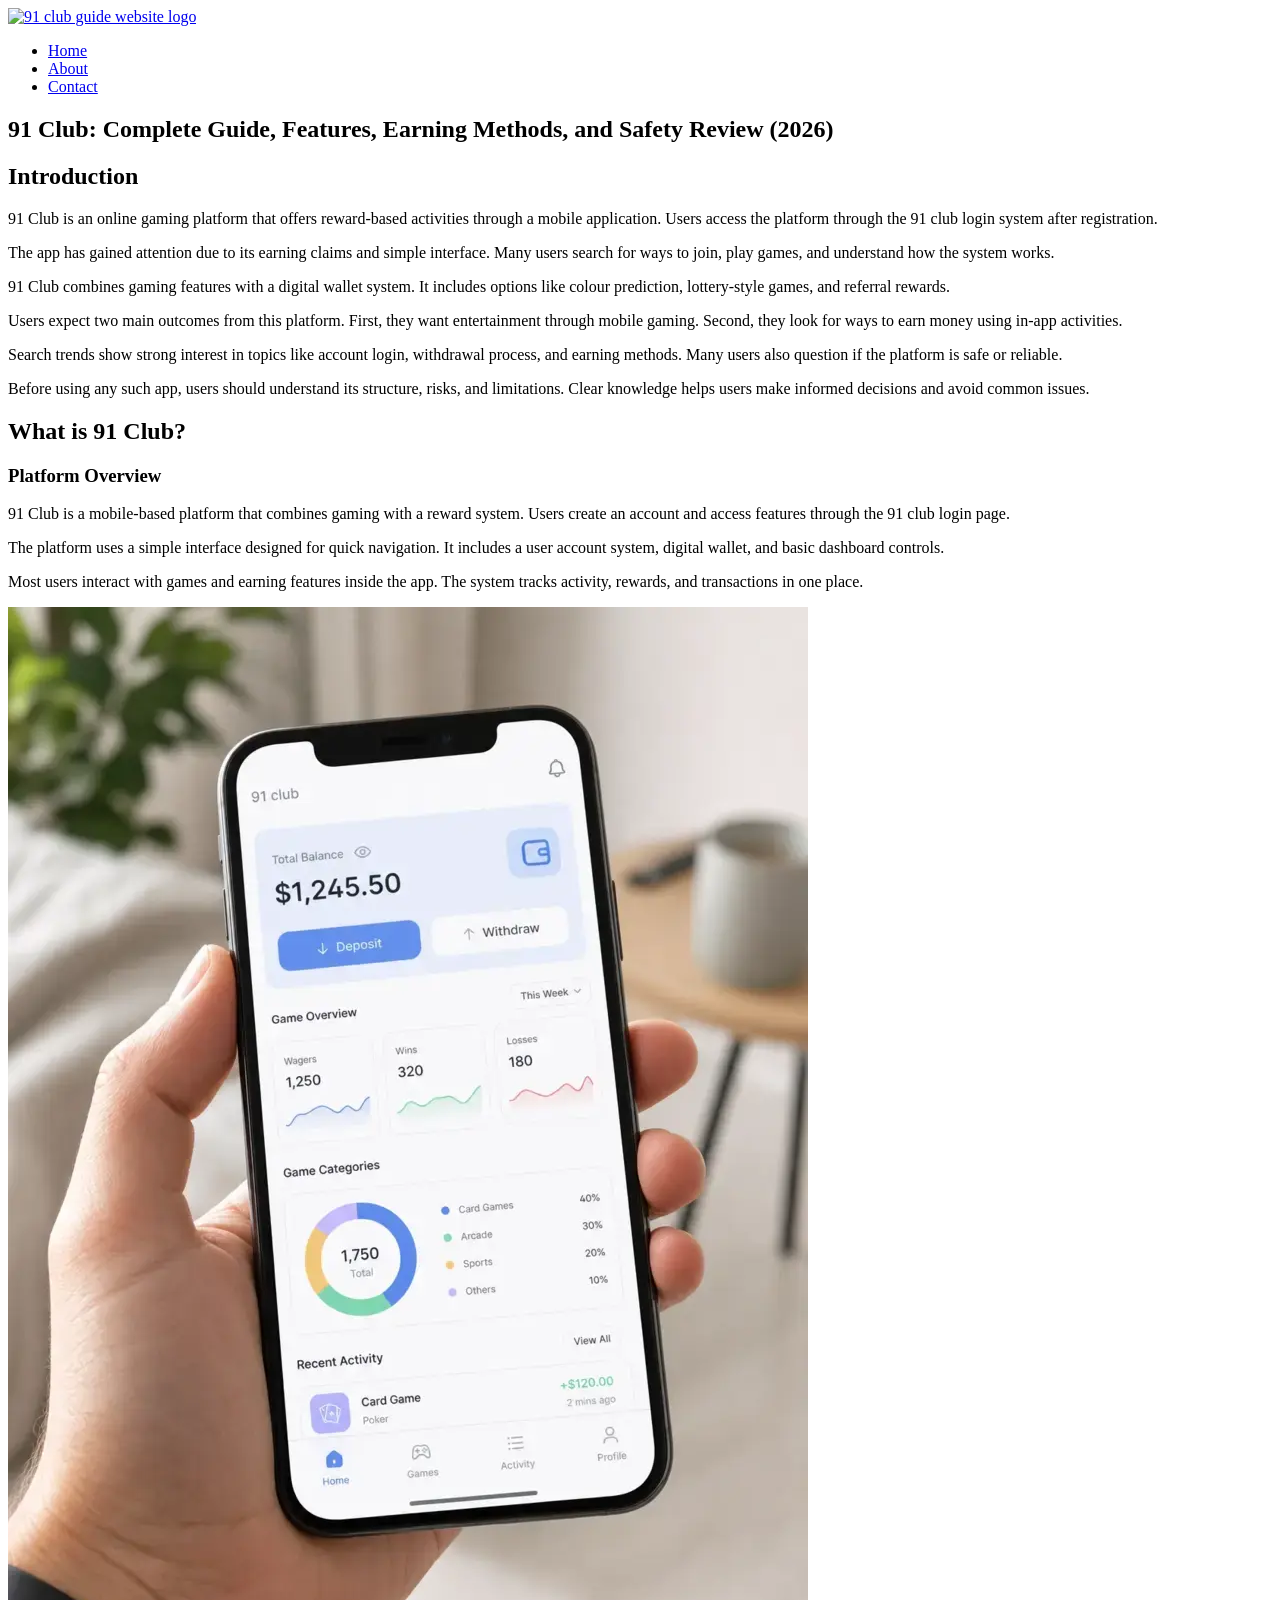
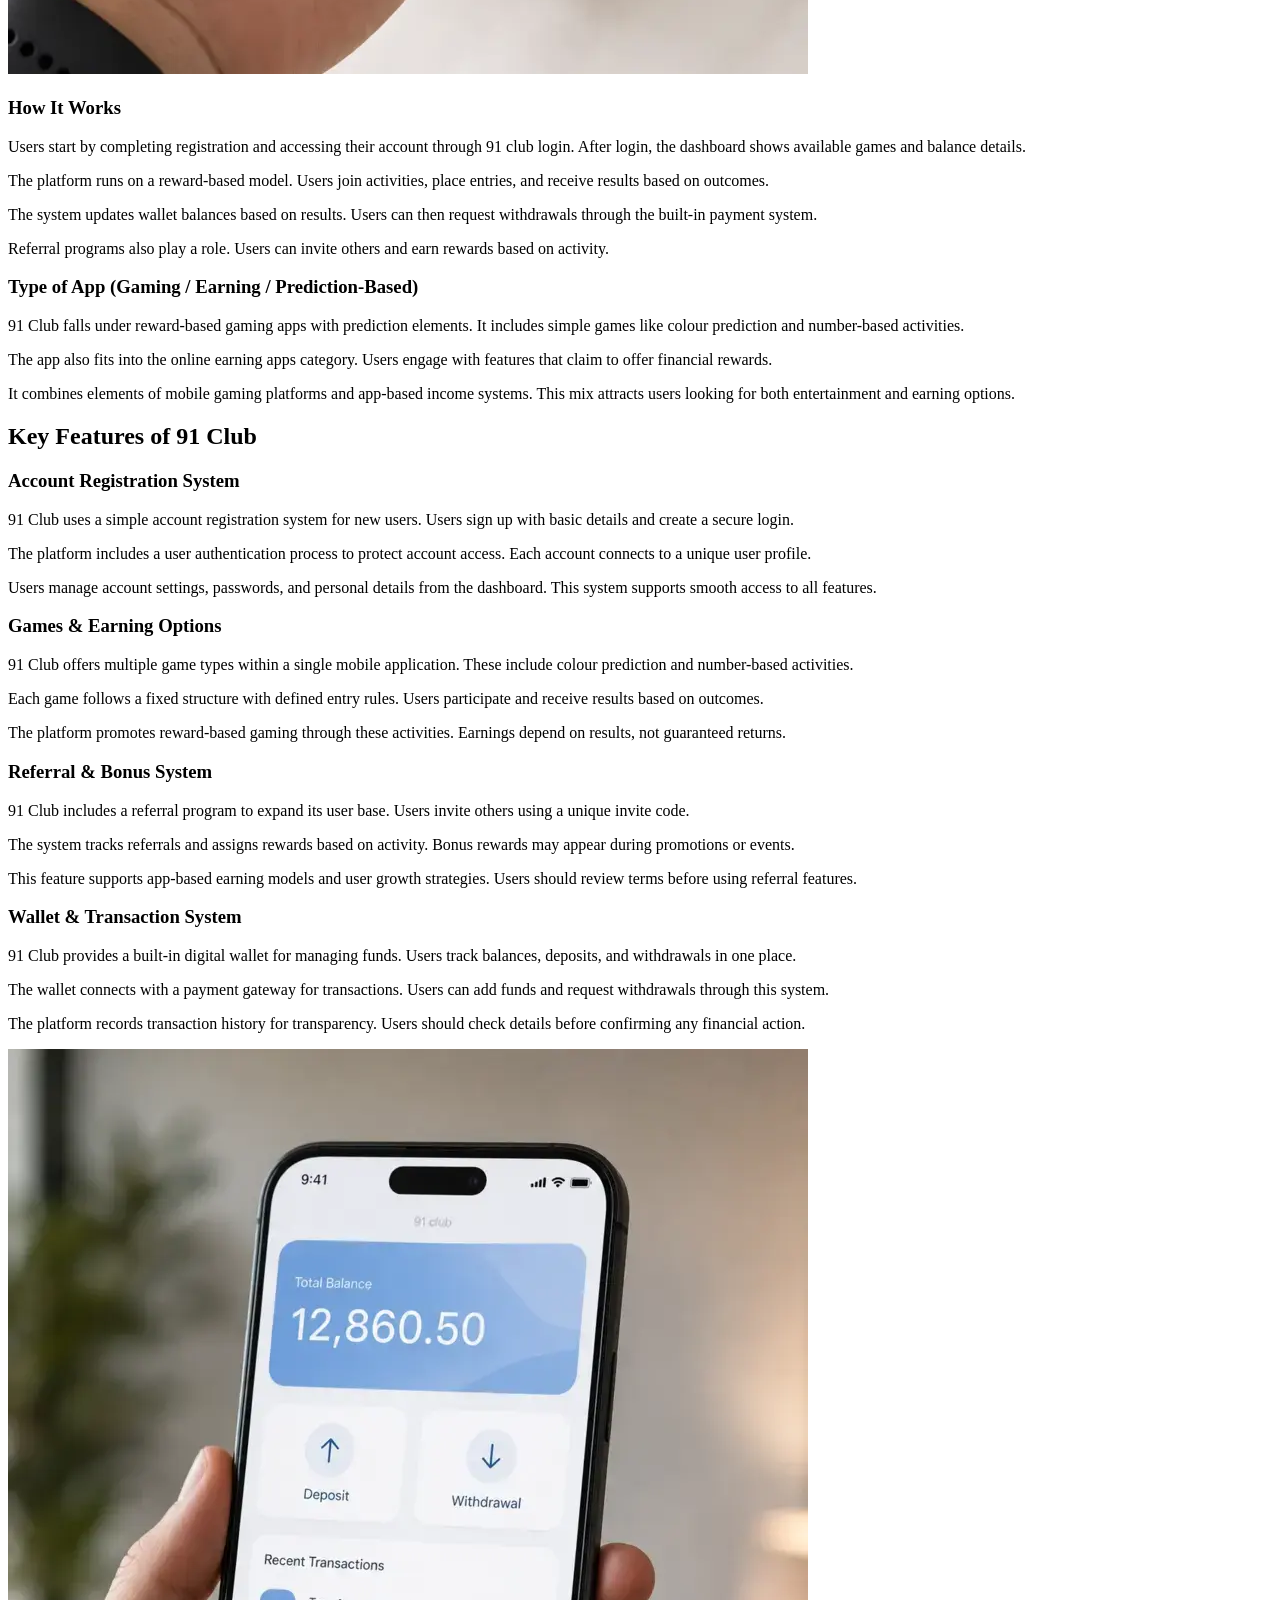
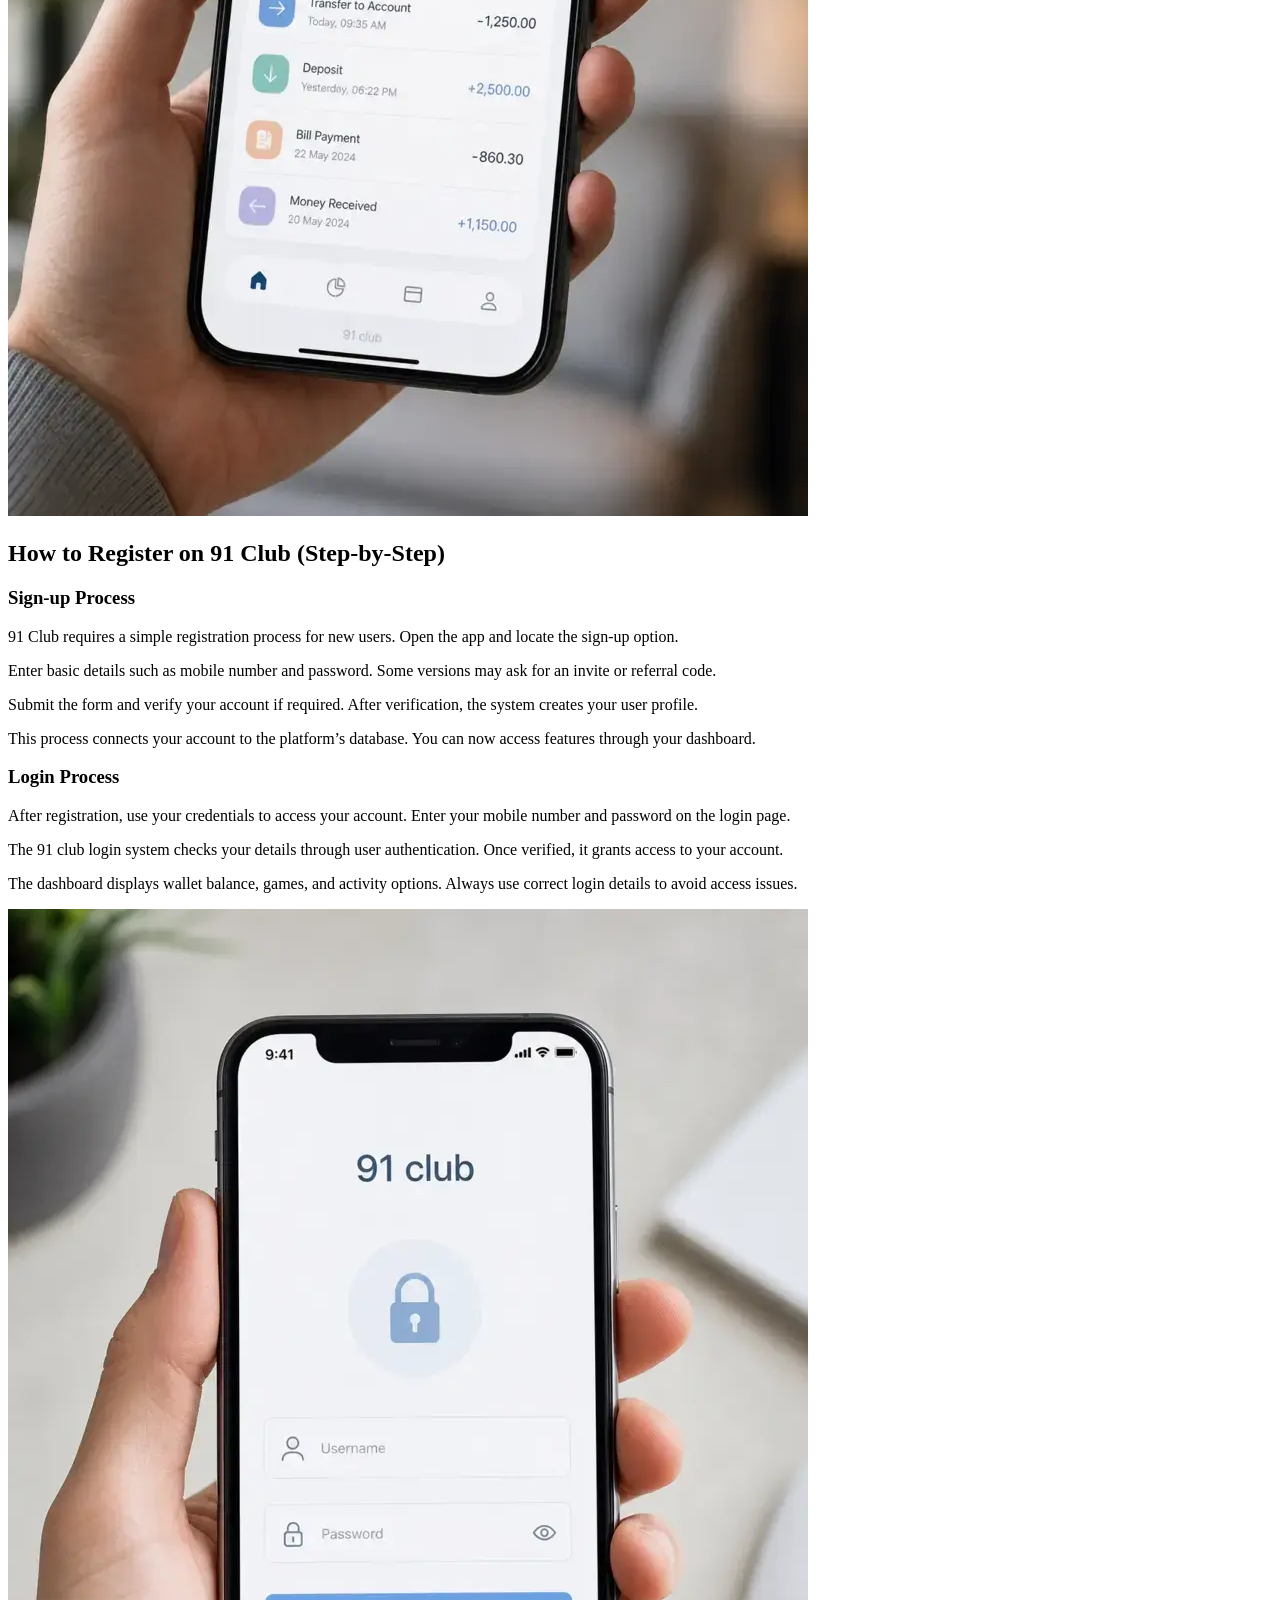
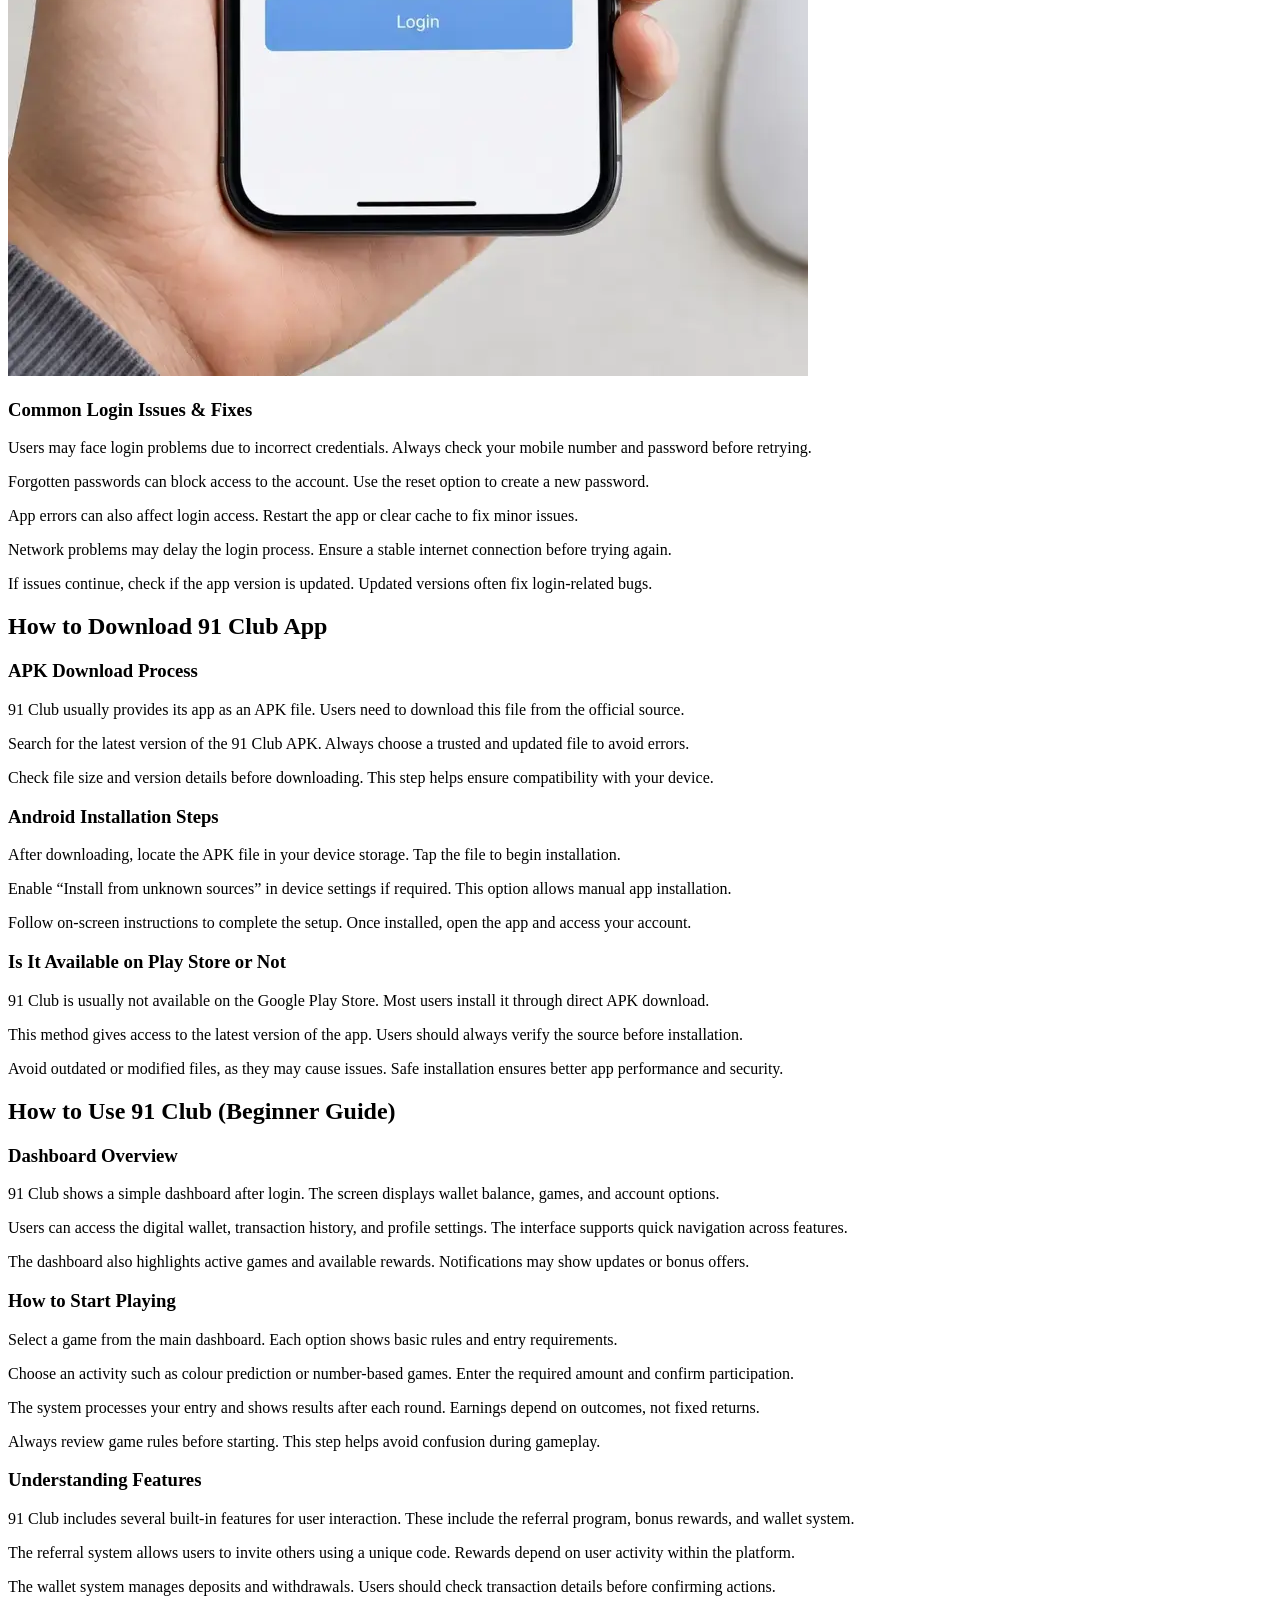
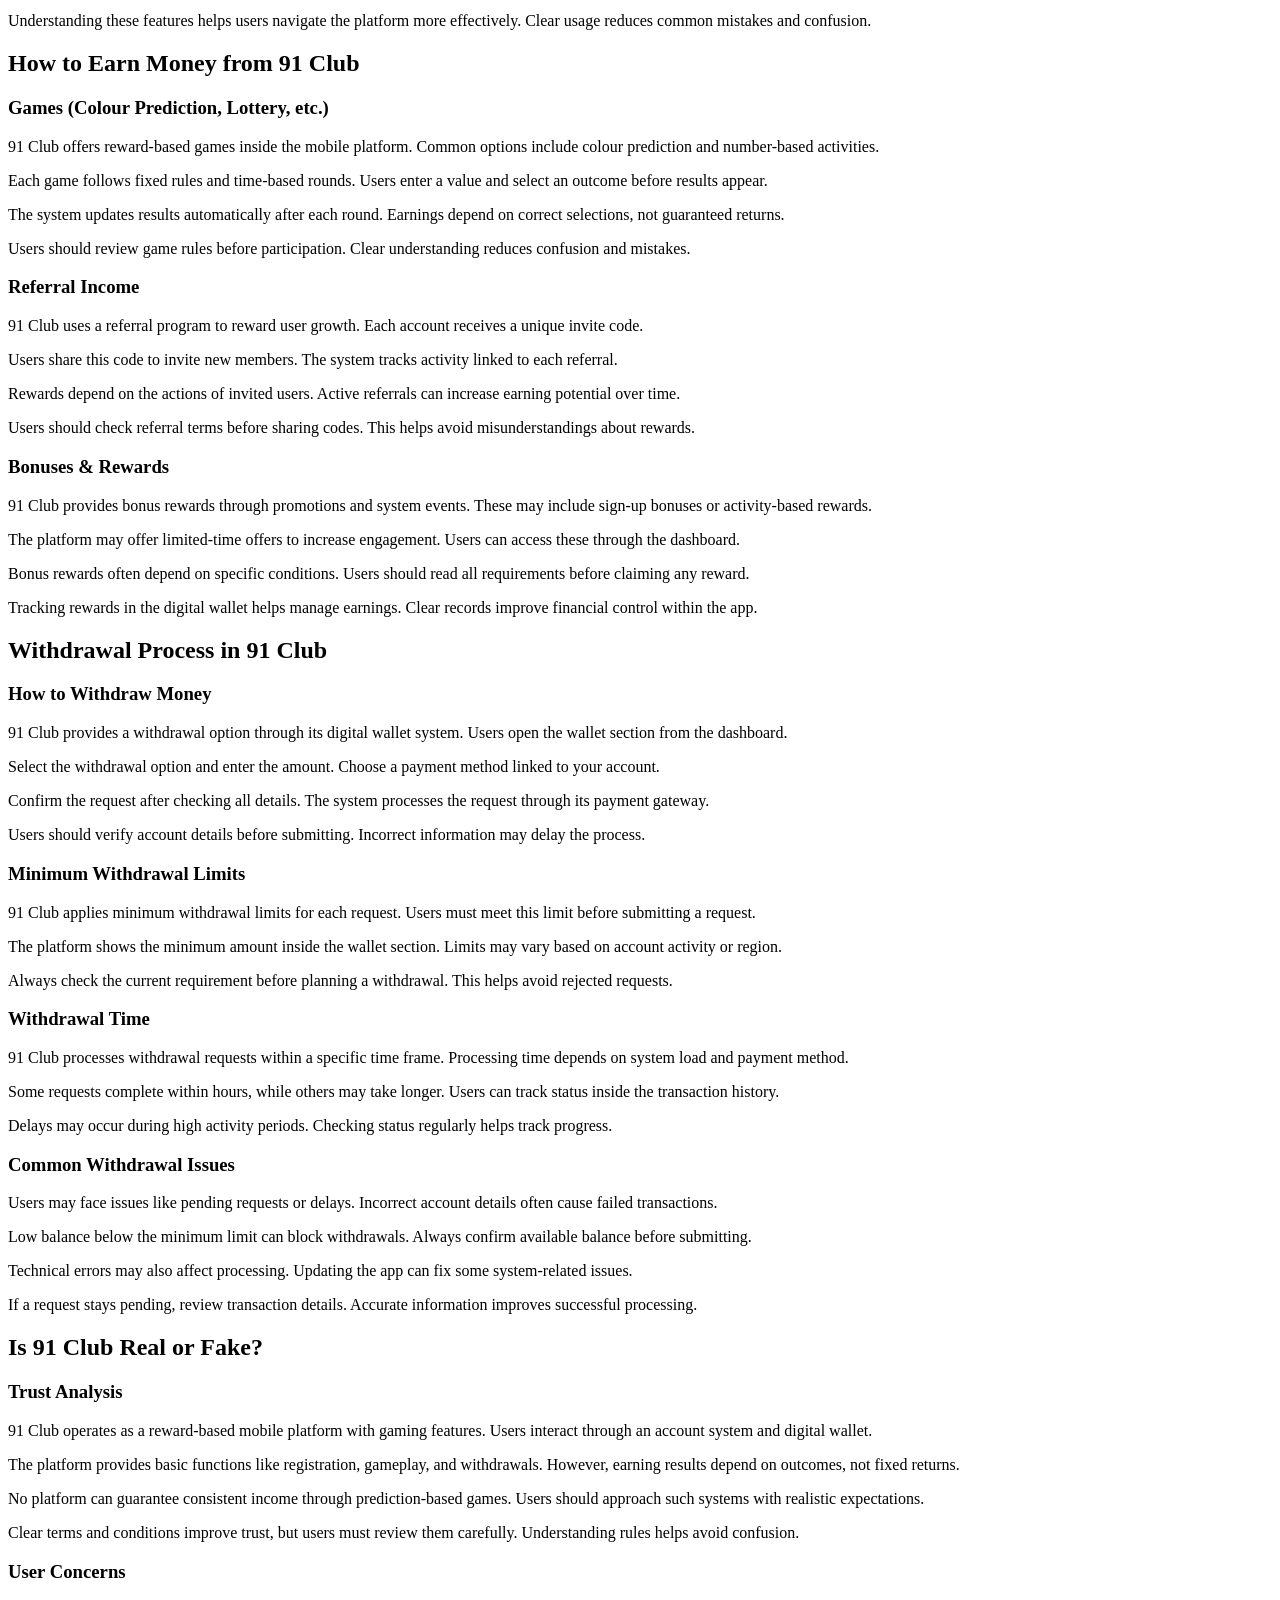
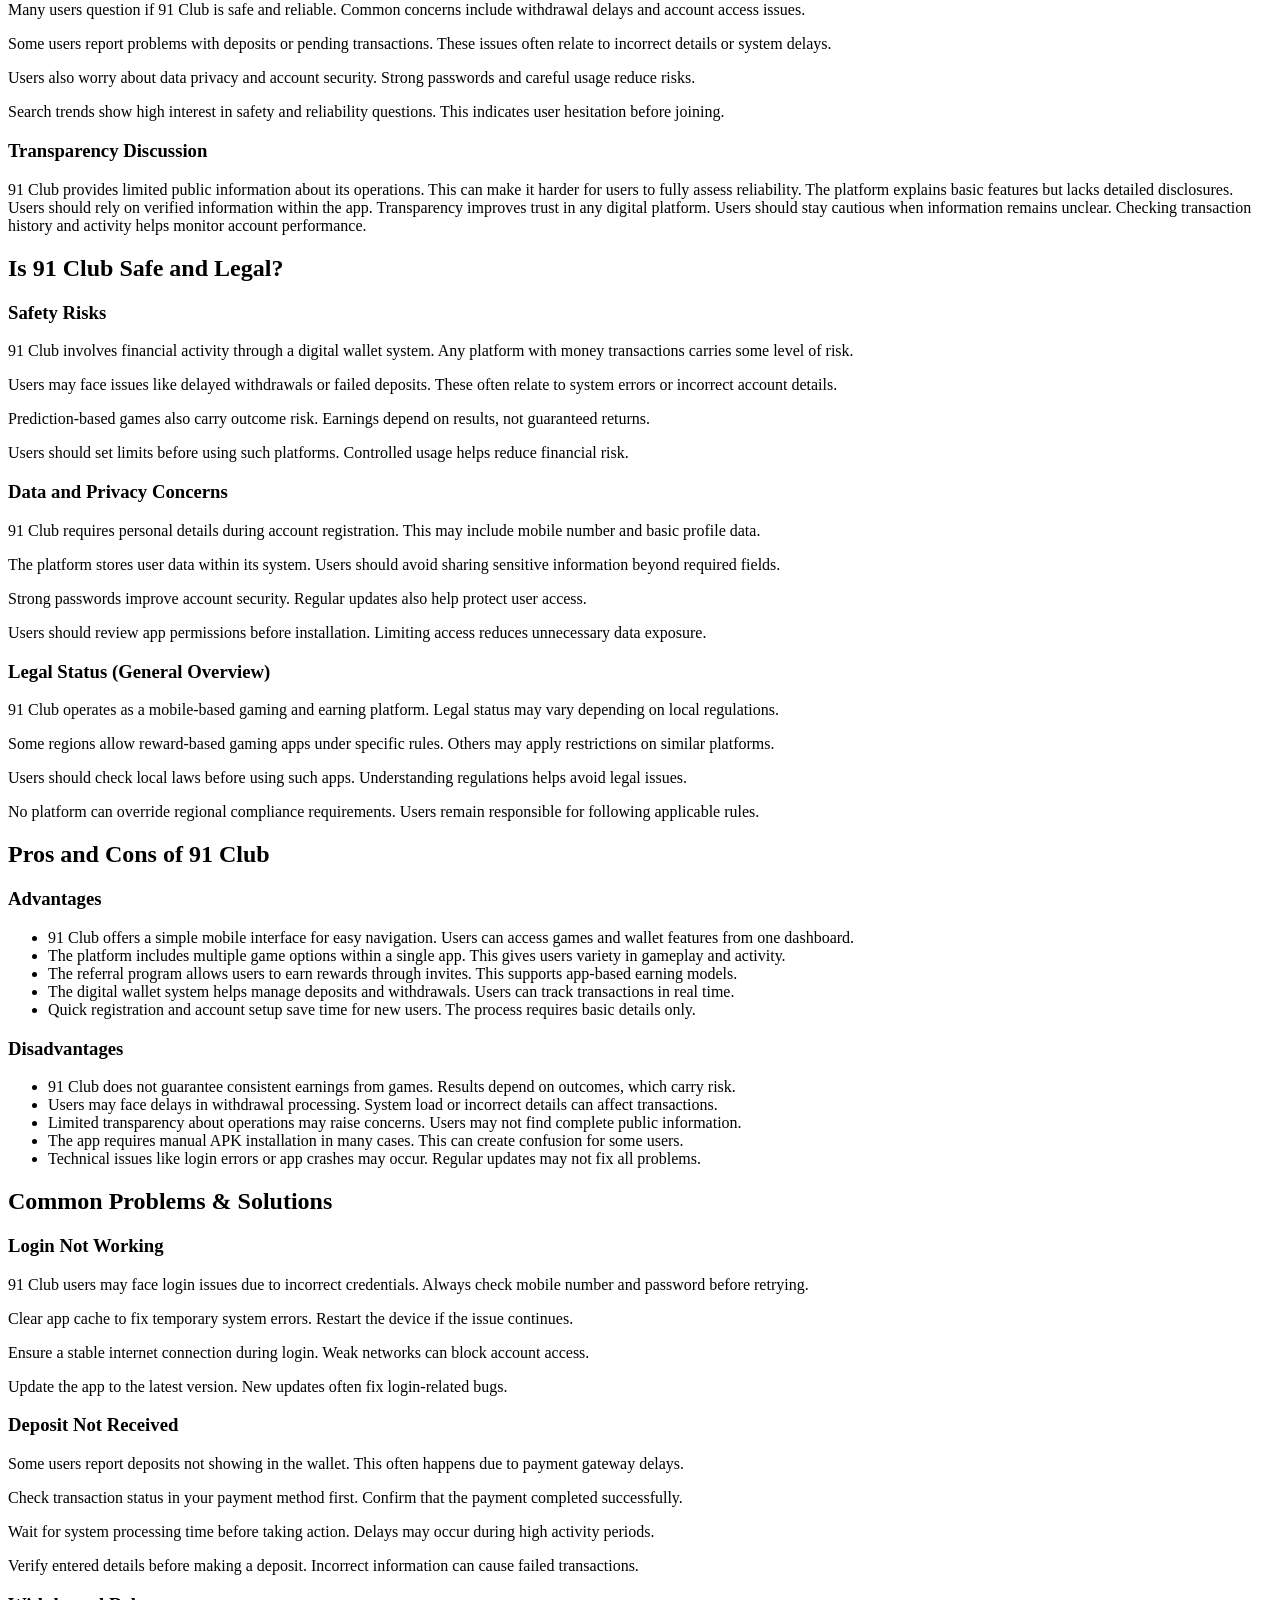
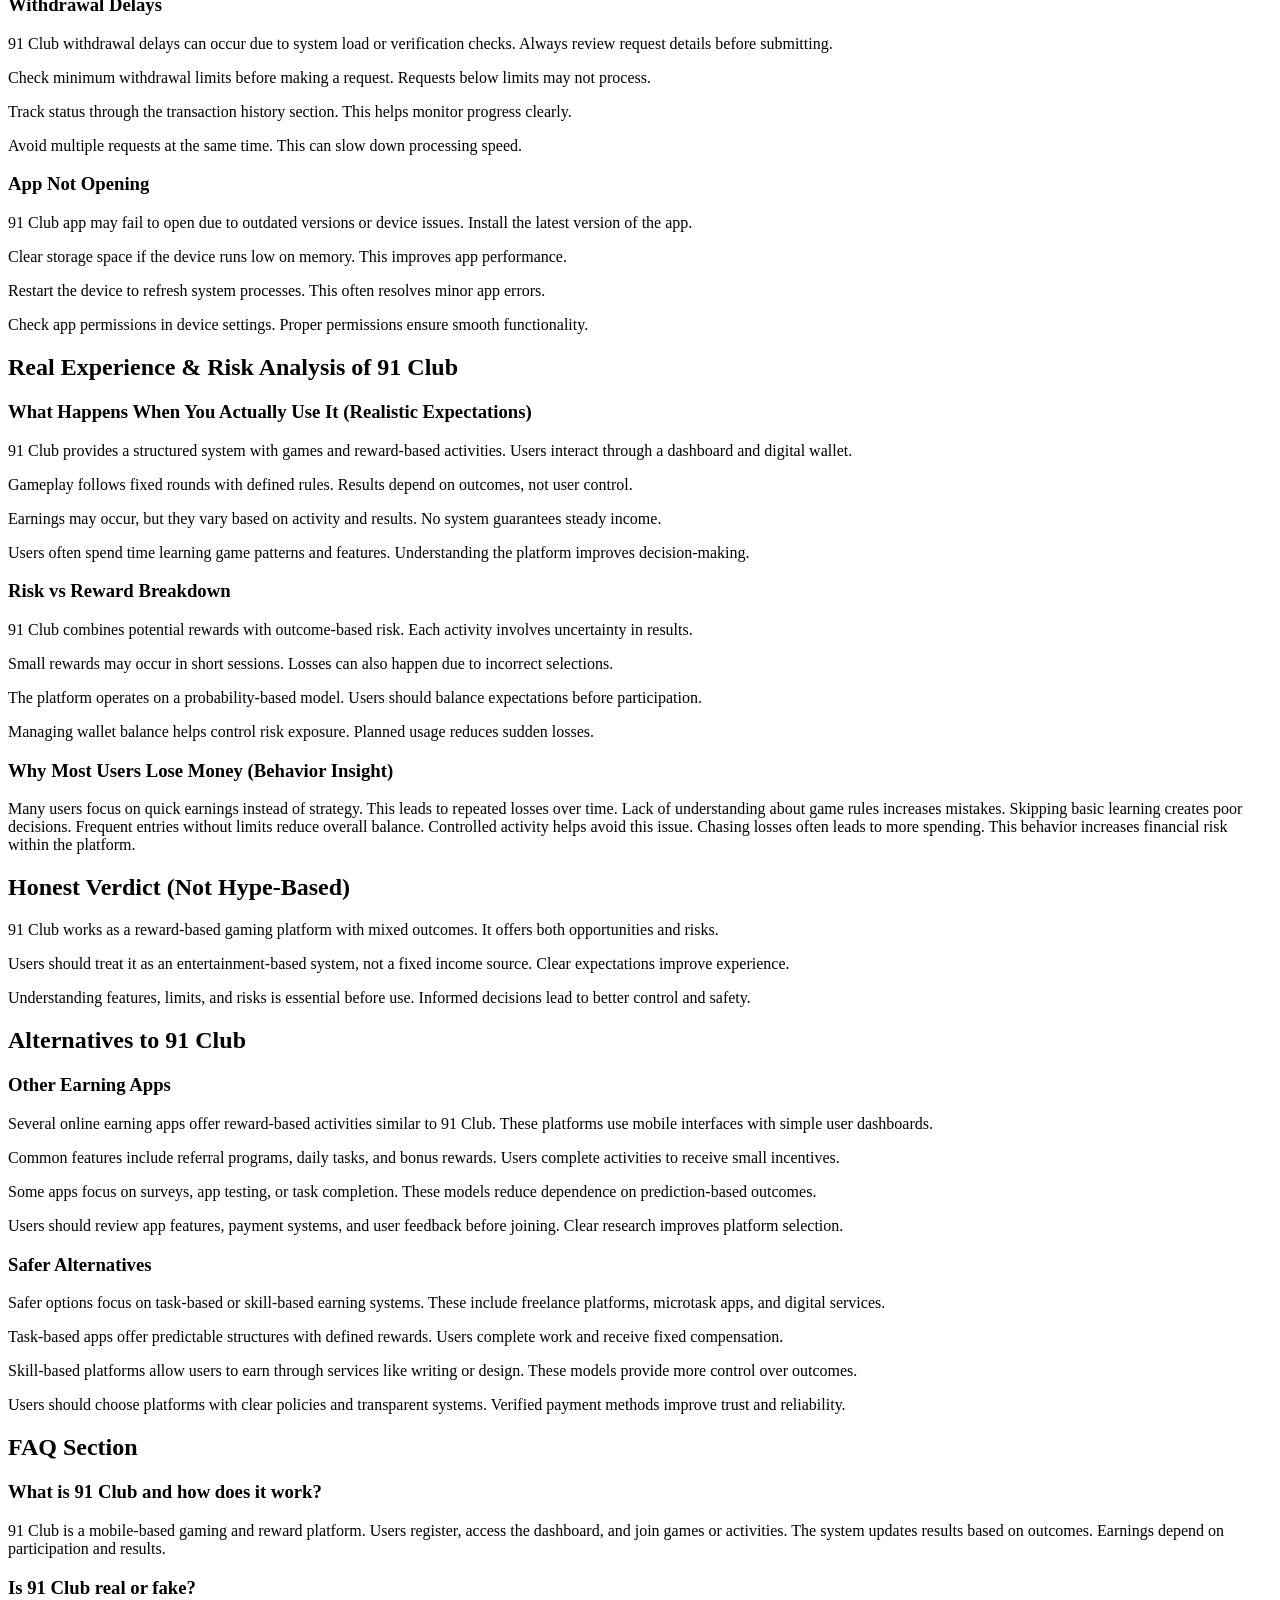
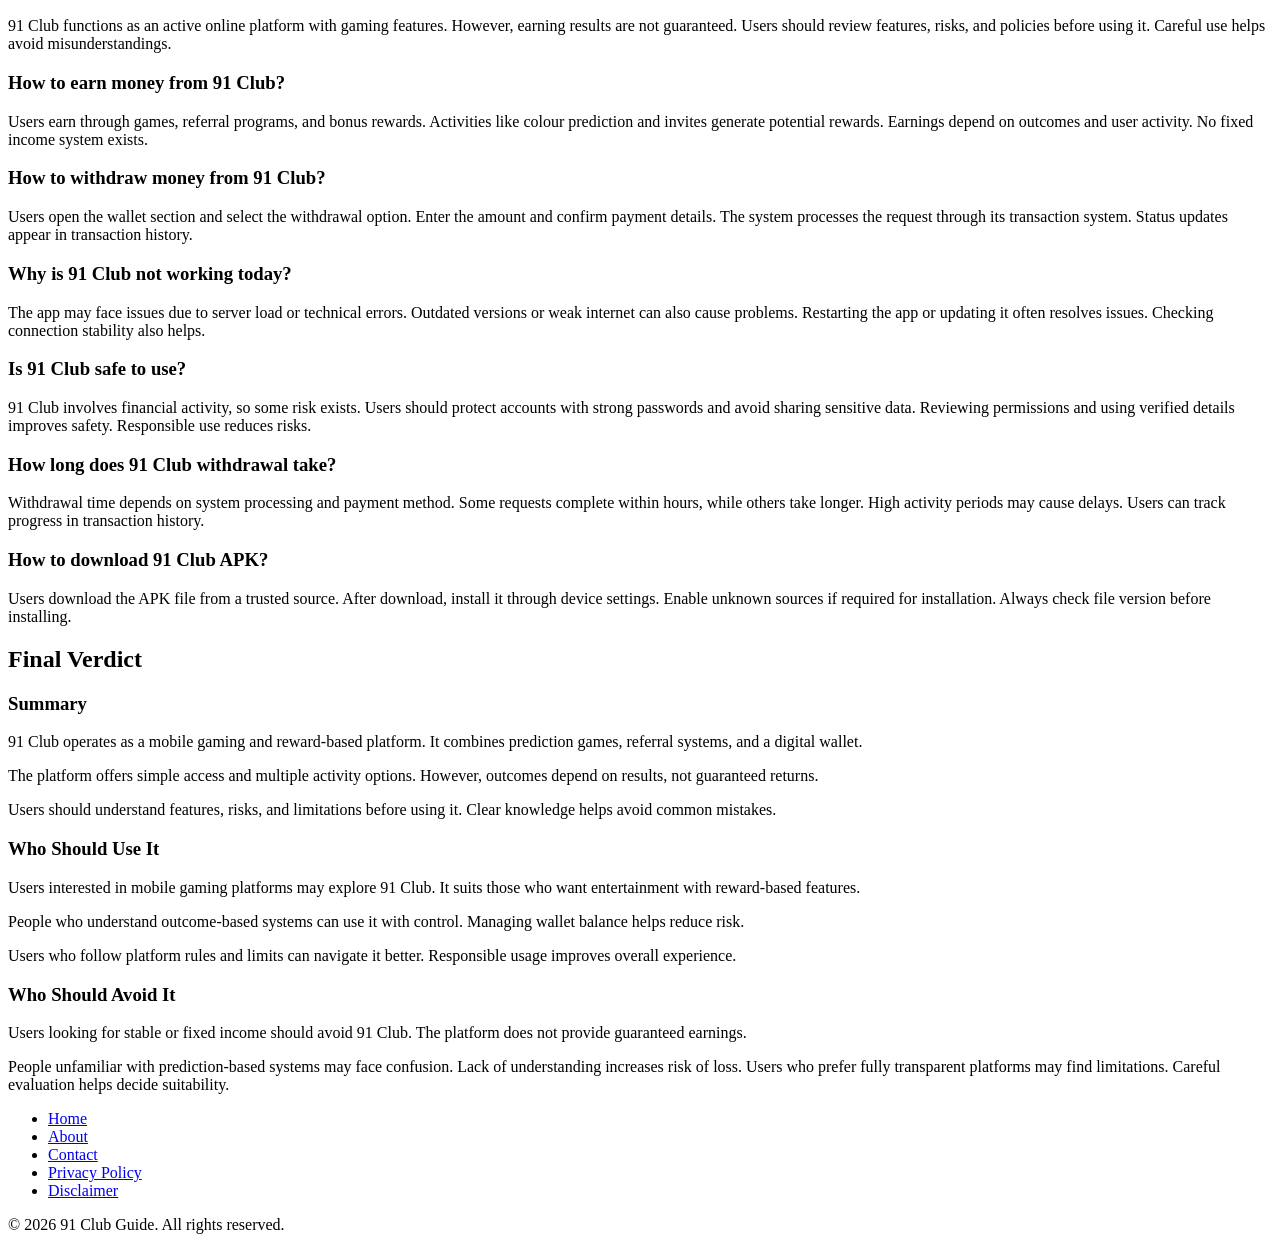
==== index.html @ 9863df88 "Create index.html" ====
<!DOCTYPE html>
<html lang="en">
<head>
    <meta charset="UTF-8">
    <meta name="viewport" content="width=device-width, initial-scale=1.0">
    <title>91 Club Guide: Features, Earning, Safety Review</title>
    <meta name="description" content="Learn how 91 Club works, earning methods, withdrawal steps, and safety insights in this complete user guide.">
    <link rel="canonical" href="https://91clubguide.github.io/">
    <link rel="stylesheet" href="style.css">
    
    <!-- JSON-LD Schema -->
    <script type="application/ld+json">
    {
      "@context": "https://schema.org",
      "@graph": [
        {
          "@type": "Article",
          "@id": "https://91clubguide.github.io/",
          "mainEntityOfPage": "https://91clubguide.github.io/",
          "headline": "91 Club Guide: Features, Earning, Safety Review",
          "description": "Learn how 91 Club works, earning methods, withdrawal steps, and safety insights in this complete user guide.",
          "image": "https://91clubguide.github.io/91-club-app-dashboard.webp",
          "author": {
            "@type": "Organization",
            "name": "91clubguide"
          },
          "publisher": {
            "@type": "Organization",
            "name": "91clubguide",
            "logo": {
              "@type": "ImageObject",
              "url": "https://91clubguide.github.io/91%20club%20guide%20logo.webp"
            }
          }
        },
        {
          "@type": "BreadcrumbList",
          "itemListElement": [
            {
              "@type": "ListItem",
              "position": 1,
              "name": "Home",
              "item": "https://91clubguide.github.io/"
            },
            {
              "@type": "ListItem",
              "position": 2,
              "name": "91 Club Guide",
              "item": "https://91clubguide.github.io/"
            }
          ]
        },
        {
          "@type": "HowTo",
          "name": "How to Register on 91 Club",
          "step": [
            {
              "@type": "HowToStep",
              "name": "Open the app",
              "text": "Open the app and locate the sign-up option."
            },
            {
              "@type": "HowToStep",
              "name": "Enter details",
              "text": "Enter mobile number, password, and referral code if required."
            },
            {
              "@type": "HowToStep",
              "name": "Submit and verify",
              "text": "Submit the form and verify your account if required."
            },
            {
              "@type": "HowToStep",
              "name": "Login",
              "text": "Use your credentials to access your account through the login page."
            }
          ]
        },
        {
          "@type": "FAQPage",
          "mainEntity": [
            {
              "@type": "Question",
              "name": "What is 91 Club and how does it work?",
              "acceptedAnswer": {
                "@type": "Answer",
                "text": "91 Club is a mobile-based gaming and reward platform. Users register, access the dashboard, and join games or activities. The system updates results based on outcomes. Earnings depend on participation and results."
              }
            },
            {
              "@type": "Question",
              "name": "Is 91 Club real or fake?",
              "acceptedAnswer": {
                "@type": "Answer",
                "text": "91 Club functions as an active online platform with gaming features. However, earning results are not guaranteed. Users should review features, risks, and policies before using it. Careful use helps avoid misunderstandings."
              }
            },
            {
              "@type": "Question",
              "name": "How to earn money from 91 Club?",
              "acceptedAnswer": {
                "@type": "Answer",
                "text": "Users earn through games, referral programs, and bonus rewards. Activities like colour prediction and invites generate potential rewards. Earnings depend on outcomes and user activity. No fixed income system exists."
              }
            },
            {
              "@type": "Question",
              "name": "How to withdraw money from 91 Club?",
              "acceptedAnswer": {
                "@type": "Answer",
                "text": "Users open the wallet section and select the withdrawal option. Enter the amount and confirm payment details. The system processes the request through its transaction system. Status updates appear in transaction history."
              }
            },
            {
              "@type": "Question",
              "name": "Why is 91 Club not working today?",
              "acceptedAnswer": {
                "@type": "Answer",
                "text": "The app may face issues due to server load or technical errors. Outdated versions or weak internet can also cause problems. Restarting the app or updating it often resolves issues. Checking connection stability also helps."
              }
            },
            {
              "@type": "Question",
              "name": "Is 91 Club safe to use?",
              "acceptedAnswer": {
                "@type": "Answer",
                "text": "91 Club involves financial activity, so some risk exists. Users should protect accounts with strong passwords and avoid sharing sensitive data. Reviewing permissions and using verified details improves safety. Responsible use reduces risks."
              }
            },
            {
              "@type": "Question",
              "name": "How long does 91 Club withdrawal take?",
              "acceptedAnswer": {
                "@type": "Answer",
                "text": "Withdrawal time depends on system processing and payment method. Some requests complete within hours, while others take longer. High activity periods may cause delays. Users can track progress in transaction history."
              }
            },
            {
              "@type": "Question",
              "name": "How to download 91 Club APK?",
              "acceptedAnswer": {
                "@type": "Answer",
                "text": "Users download the APK file from a trusted source. After download, install it through device settings. Enable unknown sources if required for installation. Always check file version before installing."
              }
            }
          ]
        },
        {
          "@type": "WebPage",
          "@id": "https://91clubguide.github.io/",
          "speakable": {
            "@type": "SpeakableSpecification",
            "cssSelector": ["h1", "h2"]
          }
        }
      ]
    }
    </script>
</head>
<body>
    <header>
        <div class="container">
            <div class="logo">
                <a href="https://91clubguide.github.io/">
                    <img src="91-club-guide-logo.webp" alt="91 club guide website logo">
                </a>
            </div>
            <nav>
                <ul>
                    <li><a href="index.html">Home</a></li>
                    <li><a href="about.html">About</a></li>
                    <li><a href="contact.html">Contact</a></li>
                </ul>
            </nav>
        </div>
    </header>

    <main class="container">
        <article>
            <h1>91 Club: Complete Guide, Features, Earning Methods, and Safety Review (2026)</h1>
            
            <section>
                <h2>Introduction</h2>
                <p>91 Club is an online gaming platform that offers reward-based activities through a mobile application. Users access the platform through the 91 club login system after registration.</p>
                <p>The app has gained attention due to its earning claims and simple interface. Many users search for ways to join, play games, and understand how the system works.</p>
                <p>91 Club combines gaming features with a digital wallet system. It includes options like colour prediction, lottery-style games, and referral rewards.</p>
                <p>Users expect two main outcomes from this platform. First, they want entertainment through mobile gaming. Second, they look for ways to earn money using in-app activities.</p>
                <p>Search trends show strong interest in topics like account login, withdrawal process, and earning methods. Many users also question if the platform is safe or reliable.</p>
                <p>Before using any such app, users should understand its structure, risks, and limitations. Clear knowledge helps users make informed decisions and avoid common issues.</p>
            </section>

            <section>
                <h2>What is 91 Club?</h2>
                <h3>Platform Overview</h3>
                <p>91 Club is a mobile-based platform that combines gaming with a reward system. Users create an account and access features through the 91 club login page.</p>
                <p>The platform uses a simple interface designed for quick navigation. It includes a user account system, digital wallet, and basic dashboard controls.</p>
                <p>Most users interact with games and earning features inside the app. The system tracks activity, rewards, and transactions in one place.</p>
                
                <img src="91-club-app-dashboard.webp" alt="91 club dashboard interface overview" loading="lazy">

                <h3>How It Works</h3>
                <p>Users start by completing registration and accessing their account through 91 club login. After login, the dashboard shows available games and balance details.</p>
                <p>The platform runs on a reward-based model. Users join activities, place entries, and receive results based on outcomes.</p>
                <p>The system updates wallet balances based on results. Users can then request withdrawals through the built-in payment system.</p>
                <p>Referral programs also play a role. Users can invite others and earn rewards based on activity.</p>

                <h3>Type of App (Gaming / Earning / Prediction-Based)</h3>
                <p>91 Club falls under reward-based gaming apps with prediction elements. It includes simple games like colour prediction and number-based activities.</p>
                <p>The app also fits into the online earning apps category. Users engage with features that claim to offer financial rewards.</p>
                <p>It combines elements of mobile gaming platforms and app-based income systems. This mix attracts users looking for both entertainment and earning options.</p>
            </section>

            <section>
                <h2>Key Features of 91 Club</h2>
                <h3>Account Registration System</h3>
                <p>91 Club uses a simple account registration system for new users. Users sign up with basic details and create a secure login.</p>
                <p>The platform includes a user authentication process to protect account access. Each account connects to a unique user profile.</p>
                <p>Users manage account settings, passwords, and personal details from the dashboard. This system supports smooth access to all features.</p>

                <h3>Games & Earning Options</h3>
                <p>91 Club offers multiple game types within a single mobile application. These include colour prediction and number-based activities.</p>
                <p>Each game follows a fixed structure with defined entry rules. Users participate and receive results based on outcomes.</p>
                <p>The platform promotes reward-based gaming through these activities. Earnings depend on results, not guaranteed returns.</p>

                <h3>Referral & Bonus System</h3>
                <p>91 Club includes a referral program to expand its user base. Users invite others using a unique invite code.</p>
                <p>The system tracks referrals and assigns rewards based on activity. Bonus rewards may appear during promotions or events.</p>
                <p>This feature supports app-based earning models and user growth strategies. Users should review terms before using referral features.</p>

                <h3>Wallet & Transaction System</h3>
                <p>91 Club provides a built-in digital wallet for managing funds. Users track balances, deposits, and withdrawals in one place.</p>
                <p>The wallet connects with a payment gateway for transactions. Users can add funds and request withdrawals through this system.</p>
                <p>The platform records transaction history for transparency. Users should check details before confirming any financial action.</p>
                
                <img src="91-club-withdrawal-wallet.webp" alt="91 club wallet and withdrawal system" loading="lazy">
            </section>

            <section>
                <h2>How to Register on 91 Club (Step-by-Step)</h2>
                <h3>Sign-up Process</h3>
                <p>91 Club requires a simple registration process for new users. Open the app and locate the sign-up option.</p>
                <p>Enter basic details such as mobile number and password. Some versions may ask for an invite or referral code.</p>
                <p>Submit the form and verify your account if required. After verification, the system creates your user profile.</p>
                <p>This process connects your account to the platform’s database. You can now access features through your dashboard.</p>

                <h3>Login Process</h3>
                <p>After registration, use your credentials to access your account. Enter your mobile number and password on the login page.</p>
                <p>The 91 club login system checks your details through user authentication. Once verified, it grants access to your account.</p>
                <p>The dashboard displays wallet balance, games, and activity options. Always use correct login details to avoid access issues.</p>
                
                <img src="91-club-login-process.webp" alt="91 club login process step by step" loading="lazy">

                <h3>Common Login Issues & Fixes</h3>
                <p>Users may face login problems due to incorrect credentials. Always check your mobile number and password before retrying.</p>
                <p>Forgotten passwords can block access to the account. Use the reset option to create a new password.</p>
                <p>App errors can also affect login access. Restart the app or clear cache to fix minor issues.</p>
                <p>Network problems may delay the login process. Ensure a stable internet connection before trying again.</p>
                <p>If issues continue, check if the app version is updated. Updated versions often fix login-related bugs.</p>
            </section>

            <section>
                <h2>How to Download 91 Club App</h2>
                <h3>APK Download Process</h3>
                <p>91 Club usually provides its app as an APK file. Users need to download this file from the official source.</p>
                <p>Search for the latest version of the 91 Club APK. Always choose a trusted and updated file to avoid errors.</p>
                <p>Check file size and version details before downloading. This step helps ensure compatibility with your device.</p>

                <h3>Android Installation Steps</h3>
                <p>After downloading, locate the APK file in your device storage. Tap the file to begin installation.</p>
                <p>Enable “Install from unknown sources” in device settings if required. This option allows manual app installation.</p>
                <p>Follow on-screen instructions to complete the setup. Once installed, open the app and access your account.</p>

                <h3>Is It Available on Play Store or Not</h3>
                <p>91 Club is usually not available on the Google Play Store. Most users install it through direct APK download.</p>
                <p>This method gives access to the latest version of the app. Users should always verify the source before installation.</p>
                <p>Avoid outdated or modified files, as they may cause issues. Safe installation ensures better app performance and security.</p>
            </section>

            <section>
                <h2>How to Use 91 Club (Beginner Guide)</h2>
                <h3>Dashboard Overview</h3>
                <p>91 Club shows a simple dashboard after login. The screen displays wallet balance, games, and account options.</p>
                <p>Users can access the digital wallet, transaction history, and profile settings. The interface supports quick navigation across features.</p>
                <p>The dashboard also highlights active games and available rewards. Notifications may show updates or bonus offers.</p>

                <h3>How to Start Playing</h3>
                <p>Select a game from the main dashboard. Each option shows basic rules and entry requirements.</p>
                <p>Choose an activity such as colour prediction or number-based games. Enter the required amount and confirm participation.</p>
                <p>The system processes your entry and shows results after each round. Earnings depend on outcomes, not fixed returns.</p>
                <p>Always review game rules before starting. This step helps avoid confusion during gameplay.</p>

                <h3>Understanding Features</h3>
                <p>91 Club includes several built-in features for user interaction. These include the referral program, bonus rewards, and wallet system.</p>
                <p>The referral system allows users to invite others using a unique code. Rewards depend on user activity within the platform.</p>
                <p>The wallet system manages deposits and withdrawals. Users should check transaction details before confirming actions.</p>
                <p>Understanding these features helps users navigate the platform more effectively. Clear usage reduces common mistakes and confusion.</p>
            </section>

            <section>
                <h2>How to Earn Money from 91 Club</h2>
                <h3>Games (Colour Prediction, Lottery, etc.)</h3>
                <p>91 Club offers reward-based games inside the mobile platform. Common options include colour prediction and number-based activities.</p>
                <p>Each game follows fixed rules and time-based rounds. Users enter a value and select an outcome before results appear.</p>
                <p>The system updates results automatically after each round. Earnings depend on correct selections, not guaranteed returns.</p>
                <p>Users should review game rules before participation. Clear understanding reduces confusion and mistakes.</p>

                <h3>Referral Income</h3>
                <p>91 Club uses a referral program to reward user growth. Each account receives a unique invite code.</p>
                <p>Users share this code to invite new members. The system tracks activity linked to each referral.</p>
                <p>Rewards depend on the actions of invited users. Active referrals can increase earning potential over time.</p>
                <p>Users should check referral terms before sharing codes. This helps avoid misunderstandings about rewards.</p>

                <h3>Bonuses & Rewards</h3>
                <p>91 Club provides bonus rewards through promotions and system events. These may include sign-up bonuses or activity-based rewards.</p>
                <p>The platform may offer limited-time offers to increase engagement. Users can access these through the dashboard.</p>
                <p>Bonus rewards often depend on specific conditions. Users should read all requirements before claiming any reward.</p>
                <p>Tracking rewards in the digital wallet helps manage earnings. Clear records improve financial control within the app.</p>
            </section>

            <section>
                <h2>Withdrawal Process in 91 Club</h2>
                <h3>How to Withdraw Money</h3>
                <p>91 Club provides a withdrawal option through its digital wallet system. Users open the wallet section from the dashboard.</p>
                <p>Select the withdrawal option and enter the amount. Choose a payment method linked to your account.</p>
                <p>Confirm the request after checking all details. The system processes the request through its payment gateway.</p>
                <p>Users should verify account details before submitting. Incorrect information may delay the process.</p>

                <h3>Minimum Withdrawal Limits</h3>
                <p>91 Club applies minimum withdrawal limits for each request. Users must meet this limit before submitting a request.</p>
                <p>The platform shows the minimum amount inside the wallet section. Limits may vary based on account activity or region.</p>
                <p>Always check the current requirement before planning a withdrawal. This helps avoid rejected requests.</p>

                <h3>Withdrawal Time</h3>
                <p>91 Club processes withdrawal requests within a specific time frame. Processing time depends on system load and payment method.</p>
                <p>Some requests complete within hours, while others may take longer. Users can track status inside the transaction history.</p>
                <p>Delays may occur during high activity periods. Checking status regularly helps track progress.</p>

                <h3>Common Withdrawal Issues</h3>
                <p>Users may face issues like pending requests or delays. Incorrect account details often cause failed transactions.</p>
                <p>Low balance below the minimum limit can block withdrawals. Always confirm available balance before submitting.</p>
                <p>Technical errors may also affect processing. Updating the app can fix some system-related issues.</p>
                <p>If a request stays pending, review transaction details. Accurate information improves successful processing.</p>
            </section>

            <section>
                <h2>Is 91 Club Real or Fake?</h2>
                <h3>Trust Analysis</h3>
                <p>91 Club operates as a reward-based mobile platform with gaming features. Users interact through an account system and digital wallet.</p>
                <p>The platform provides basic functions like registration, gameplay, and withdrawals. However, earning results depend on outcomes, not fixed returns.</p>
                <p>No platform can guarantee consistent income through prediction-based games. Users should approach such systems with realistic expectations.</p>
                <p>Clear terms and conditions improve trust, but users must review them carefully. Understanding rules helps avoid confusion.</p>

                <h3>User Concerns</h3>
                <p>Many users question if 91 Club is safe and reliable. Common concerns include withdrawal delays and account access issues.</p>
                <p>Some users report problems with deposits or pending transactions. These issues often relate to incorrect details or system delays.</p>
                <p>Users also worry about data privacy and account security. Strong passwords and careful usage reduce risks.</p>
                <p>Search trends show high interest in safety and reliability questions. This indicates user hesitation before joining.</p>

                <h3>Transparency Discussion</h3>
                <p>91 Club provides limited public information about its operations. This can make it harder for users to fully assess reliability.
                The platform explains basic features but lacks detailed disclosures. Users should rely on verified information within the app.
                Transparency improves trust in any digital platform. Users should stay cautious when information remains unclear.
                Checking transaction history and activity helps monitor account performance.</p>
            </section>

            <section>
                <h2>Is 91 Club Safe and Legal?</h2>
                <h3>Safety Risks</h3>
                <p>91 Club involves financial activity through a digital wallet system. Any platform with money transactions carries some level of risk.</p>
                <p>Users may face issues like delayed withdrawals or failed deposits. These often relate to system errors or incorrect account details.</p>
                <p>Prediction-based games also carry outcome risk. Earnings depend on results, not guaranteed returns.</p>
                <p>Users should set limits before using such platforms. Controlled usage helps reduce financial risk.</p>

                <h3>Data and Privacy Concerns</h3>
                <p>91 Club requires personal details during account registration. This may include mobile number and basic profile data.</p>
                <p>The platform stores user data within its system. Users should avoid sharing sensitive information beyond required fields.</p>
                <p>Strong passwords improve account security. Regular updates also help protect user access.</p>
                <p>Users should review app permissions before installation. Limiting access reduces unnecessary data exposure.</p>

                <h3>Legal Status (General Overview)</h3>
                <p>91 Club operates as a mobile-based gaming and earning platform. Legal status may vary depending on local regulations.</p>
                <p>Some regions allow reward-based gaming apps under specific rules. Others may apply restrictions on similar platforms.</p>
                <p>Users should check local laws before using such apps. Understanding regulations helps avoid legal issues.</p>
                <p>No platform can override regional compliance requirements. Users remain responsible for following applicable rules.</p>
            </section>

            <section>
                <h2>Pros and Cons of 91 Club</h2>
                <h3>Advantages</h3>
                <ul>
                    <li>91 Club offers a simple mobile interface for easy navigation. Users can access games and wallet features from one dashboard.</li>
                    <li>The platform includes multiple game options within a single app. This gives users variety in gameplay and activity.</li>
                    <li>The referral program allows users to earn rewards through invites. This supports app-based earning models.</li>
                    <li>The digital wallet system helps manage deposits and withdrawals. Users can track transactions in real time.</li>
                    <li>Quick registration and account setup save time for new users. The process requires basic details only.</li>
                </ul>

                <h3>Disadvantages</h3>
                <ul>
                    <li>91 Club does not guarantee consistent earnings from games. Results depend on outcomes, which carry risk.</li>
                    <li>Users may face delays in withdrawal processing. System load or incorrect details can affect transactions.</li>
                    <li>Limited transparency about operations may raise concerns. Users may not find complete public information.</li>
                    <li>The app requires manual APK installation in many cases. This can create confusion for some users.</li>
                    <li>Technical issues like login errors or app crashes may occur. Regular updates may not fix all problems.</li>
                </ul>
            </section>

            <section>
                <h2>Common Problems & Solutions</h2>
                <h3>Login Not Working</h3>
                <p>91 Club users may face login issues due to incorrect credentials. Always check mobile number and password before retrying.</p>
                <p>Clear app cache to fix temporary system errors. Restart the device if the issue continues.</p>
                <p>Ensure a stable internet connection during login. Weak networks can block account access.</p>
                <p>Update the app to the latest version. New updates often fix login-related bugs.</p>

                <h3>Deposit Not Received</h3>
                <p>Some users report deposits not showing in the wallet. This often happens due to payment gateway delays.</p>
                <p>Check transaction status in your payment method first. Confirm that the payment completed successfully.</p>
                <p>Wait for system processing time before taking action. Delays may occur during high activity periods.</p>
                <p>Verify entered details before making a deposit. Incorrect information can cause failed transactions.</p>

                <h3>Withdrawal Delays</h3>
                <p>91 Club withdrawal delays can occur due to system load or verification checks. Always review request details before submitting.</p>
                <p>Check minimum withdrawal limits before making a request. Requests below limits may not process.</p>
                <p>Track status through the transaction history section. This helps monitor progress clearly.</p>
                <p>Avoid multiple requests at the same time. This can slow down processing speed.</p>

                <h3>App Not Opening</h3>
                <p>91 Club app may fail to open due to outdated versions or device issues. Install the latest version of the app.</p>
                <p>Clear storage space if the device runs low on memory. This improves app performance.</p>
                <p>Restart the device to refresh system processes. This often resolves minor app errors.</p>
                <p>Check app permissions in device settings. Proper permissions ensure smooth functionality.</p>
            </section>

            <section>
                <h2>Real Experience & Risk Analysis of 91 Club</h2>
                <h3>What Happens When You Actually Use It (Realistic Expectations)</h3>
                <p>91 Club provides a structured system with games and reward-based activities. Users interact through a dashboard and digital wallet.</p>
                <p>Gameplay follows fixed rounds with defined rules. Results depend on outcomes, not user control.</p>
                <p>Earnings may occur, but they vary based on activity and results. No system guarantees steady income.</p>
                <p>Users often spend time learning game patterns and features. Understanding the platform improves decision-making.</p>

                <h3>Risk vs Reward Breakdown</h3>
                <p>91 Club combines potential rewards with outcome-based risk. Each activity involves uncertainty in results.</p>
                <p>Small rewards may occur in short sessions. Losses can also happen due to incorrect selections.</p>
                <p>The platform operates on a probability-based model. Users should balance expectations before participation.</p>
                <p>Managing wallet balance helps control risk exposure. Planned usage reduces sudden losses.</p>

                <h3>Why Most Users Lose Money (Behavior Insight)</h3>
                <p>Many users focus on quick earnings instead of strategy. This leads to repeated losses over time.
                Lack of understanding about game rules increases mistakes. Skipping basic learning creates poor decisions.
                Frequent entries without limits reduce overall balance. Controlled activity helps avoid this issue.
                Chasing losses often leads to more spending. This behavior increases financial risk within the platform.</p>
            </section>

            <section>
                <h2>Honest Verdict (Not Hype-Based)</h2>
                <p>91 Club works as a reward-based gaming platform with mixed outcomes. It offers both opportunities and risks.</p>
                <p>Users should treat it as an entertainment-based system, not a fixed income source. Clear expectations improve experience.</p>
                <p>Understanding features, limits, and risks is essential before use. Informed decisions lead to better control and safety.</p>
            </section>

            <section>
                <h2>Alternatives to 91 Club</h2>
                <h3>Other Earning Apps</h3>
                <p>Several online earning apps offer reward-based activities similar to 91 Club. These platforms use mobile interfaces with simple user dashboards.</p>
                <p>Common features include referral programs, daily tasks, and bonus rewards. Users complete activities to receive small incentives.</p>
                <p>Some apps focus on surveys, app testing, or task completion. These models reduce dependence on prediction-based outcomes.</p>
                <p>Users should review app features, payment systems, and user feedback before joining. Clear research improves platform selection.</p>

                <h3>Safer Alternatives</h3>
                <p>Safer options focus on task-based or skill-based earning systems. These include freelance platforms, microtask apps, and digital services.</p>
                <p>Task-based apps offer predictable structures with defined rewards. Users complete work and receive fixed compensation.</p>
                <p>Skill-based platforms allow users to earn through services like writing or design. These models provide more control over outcomes.</p>
                <p>Users should choose platforms with clear policies and transparent systems. Verified payment methods improve trust and reliability.</p>
            </section>

            <section id="faq">
                <h2>FAQ Section</h2>
                <div class="faq-item">
                    <h3>What is 91 Club and how does it work?</h3>
                    <p>91 Club is a mobile-based gaming and reward platform. Users register, access the dashboard, and join games or activities. The system updates results based on outcomes. Earnings depend on participation and results.</p>
                </div>
                <div class="faq-item">
                    <h3>Is 91 Club real or fake?</h3>
                    <p>91 Club functions as an active online platform with gaming features. However, earning results are not guaranteed. Users should review features, risks, and policies before using it. Careful use helps avoid misunderstandings.</p>
                </div>
                <div class="faq-item">
                    <h3>How to earn money from 91 Club?</h3>
                    <p>Users earn through games, referral programs, and bonus rewards. Activities like colour prediction and invites generate potential rewards. Earnings depend on outcomes and user activity. No fixed income system exists.</p>
                </div>
                <div class="faq-item">
                    <h3>How to withdraw money from 91 Club?</h3>
                    <p>Users open the wallet section and select the withdrawal option. Enter the amount and confirm payment details. The system processes the request through its transaction system. Status updates appear in transaction history.</p>
                </div>
                <div class="faq-item">
                    <h3>Why is 91 Club not working today?</h3>
                    <p>The app may face issues due to server load or technical errors. Outdated versions or weak internet can also cause problems. Restarting the app or updating it often resolves issues. Checking connection stability also helps.</p>
                </div>
                <div class="faq-item">
                    <h3>Is 91 Club safe to use?</h3>
                    <p>91 Club involves financial activity, so some risk exists. Users should protect accounts with strong passwords and avoid sharing sensitive data. Reviewing permissions and using verified details improves safety. Responsible use reduces risks.</p>
                </div>
                <div class="faq-item">
                    <h3>How long does 91 Club withdrawal take?</h3>
                    <p>Withdrawal time depends on system processing and payment method. Some requests complete within hours, while others take longer. High activity periods may cause delays. Users can track progress in transaction history.</p>
                </div>
                <div class="faq-item">
                    <h3>How to download 91 Club APK?</h3>
                    <p>Users download the APK file from a trusted source. After download, install it through device settings. Enable unknown sources if required for installation. Always check file version before installing.</p>
                </div>
            </section>

            <section>
                <h2>Final Verdict</h2>
                <h3>Summary</h3>
                <p>91 Club operates as a mobile gaming and reward-based platform. It combines prediction games, referral systems, and a digital wallet.</p>
                <p>The platform offers simple access and multiple activity options. However, outcomes depend on results, not guaranteed returns.</p>
                <p>Users should understand features, risks, and limitations before using it. Clear knowledge helps avoid common mistakes.</p>

                <h3>Who Should Use It</h3>
                <p>Users interested in mobile gaming platforms may explore 91 Club. It suits those who want entertainment with reward-based features.</p>
                <p>People who understand outcome-based systems can use it with control. Managing wallet balance helps reduce risk.</p>
                <p>Users who follow platform rules and limits can navigate it better. Responsible usage improves overall experience.</p>

                <h3>Who Should Avoid It</h3>
                <p>Users looking for stable or fixed income should avoid 91 Club. The platform does not provide guaranteed earnings.</p>
                <p>People unfamiliar with prediction-based systems may face confusion. Lack of understanding increases risk of loss.
                Users who prefer fully transparent platforms may find limitations. Careful evaluation helps decide suitability.</p>
            </section>
        </article>
    </main>

    <footer>
        <div class="container">
            <nav>
                <ul>
                    <li><a href="index.html">Home</a></li>
                    <li><a href="about.html">About</a></li>
                    <li><a href="contact.html">Contact</a></li>
                    <li><a href="privacy-policy.html">Privacy Policy</a></li>
                    <li><a href="disclaimer.html">Disclaimer</a></li>
                </ul>
            </nav>
            <p>&copy; 2026 91 Club Guide. All rights reserved.</p>
        </div>
    </footer>
</body>
</html>
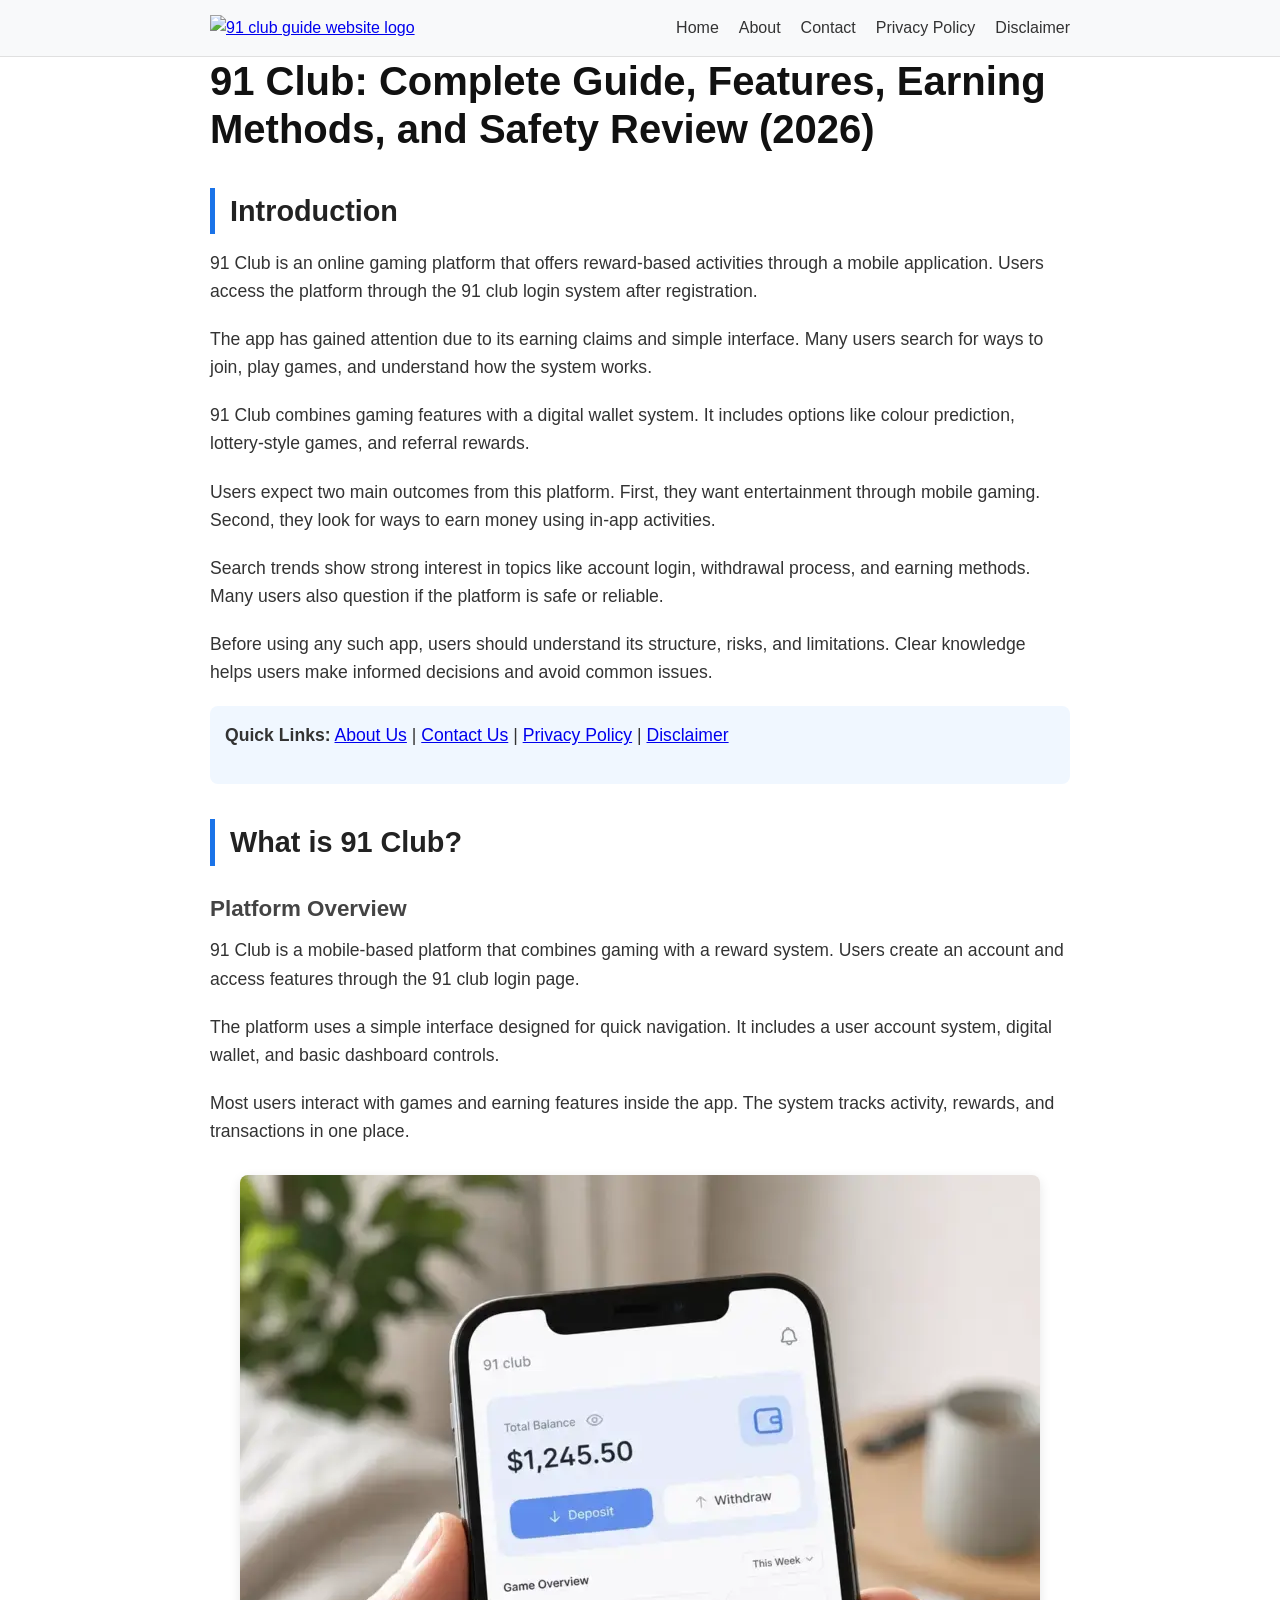
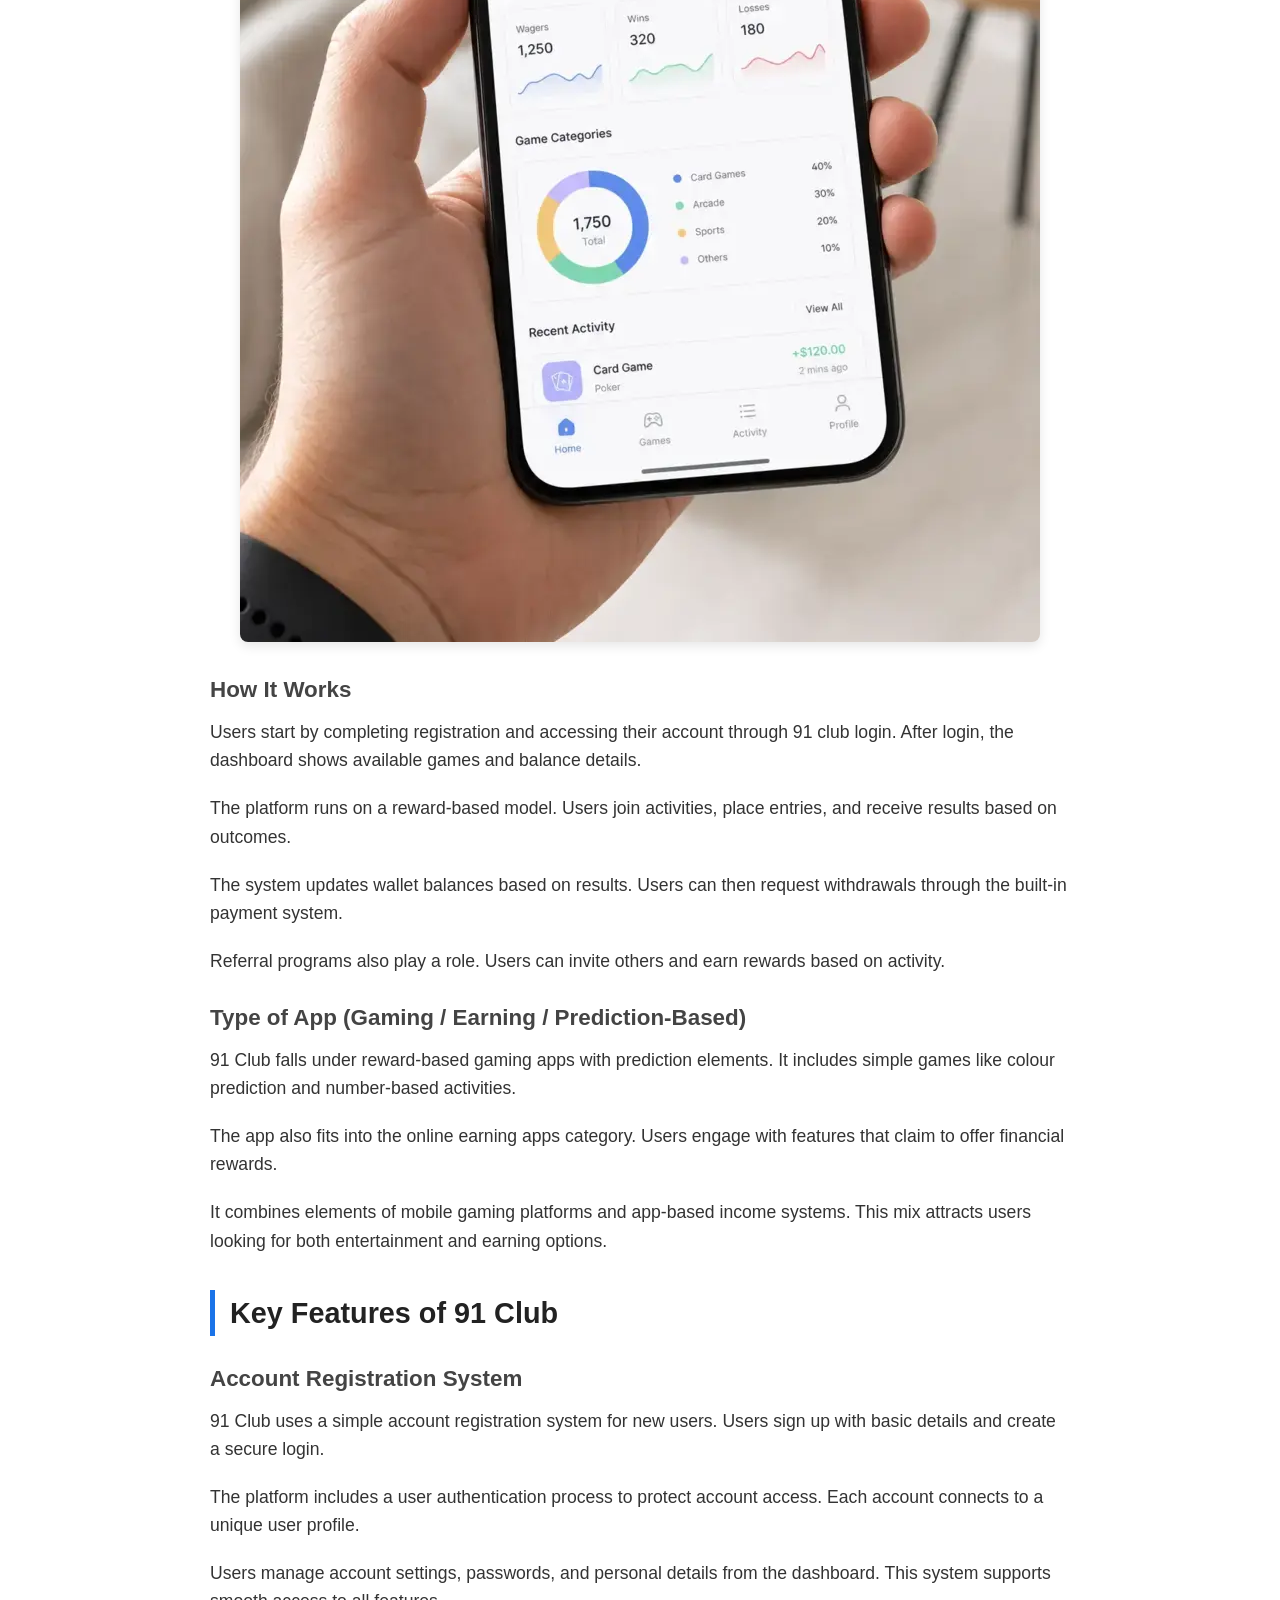
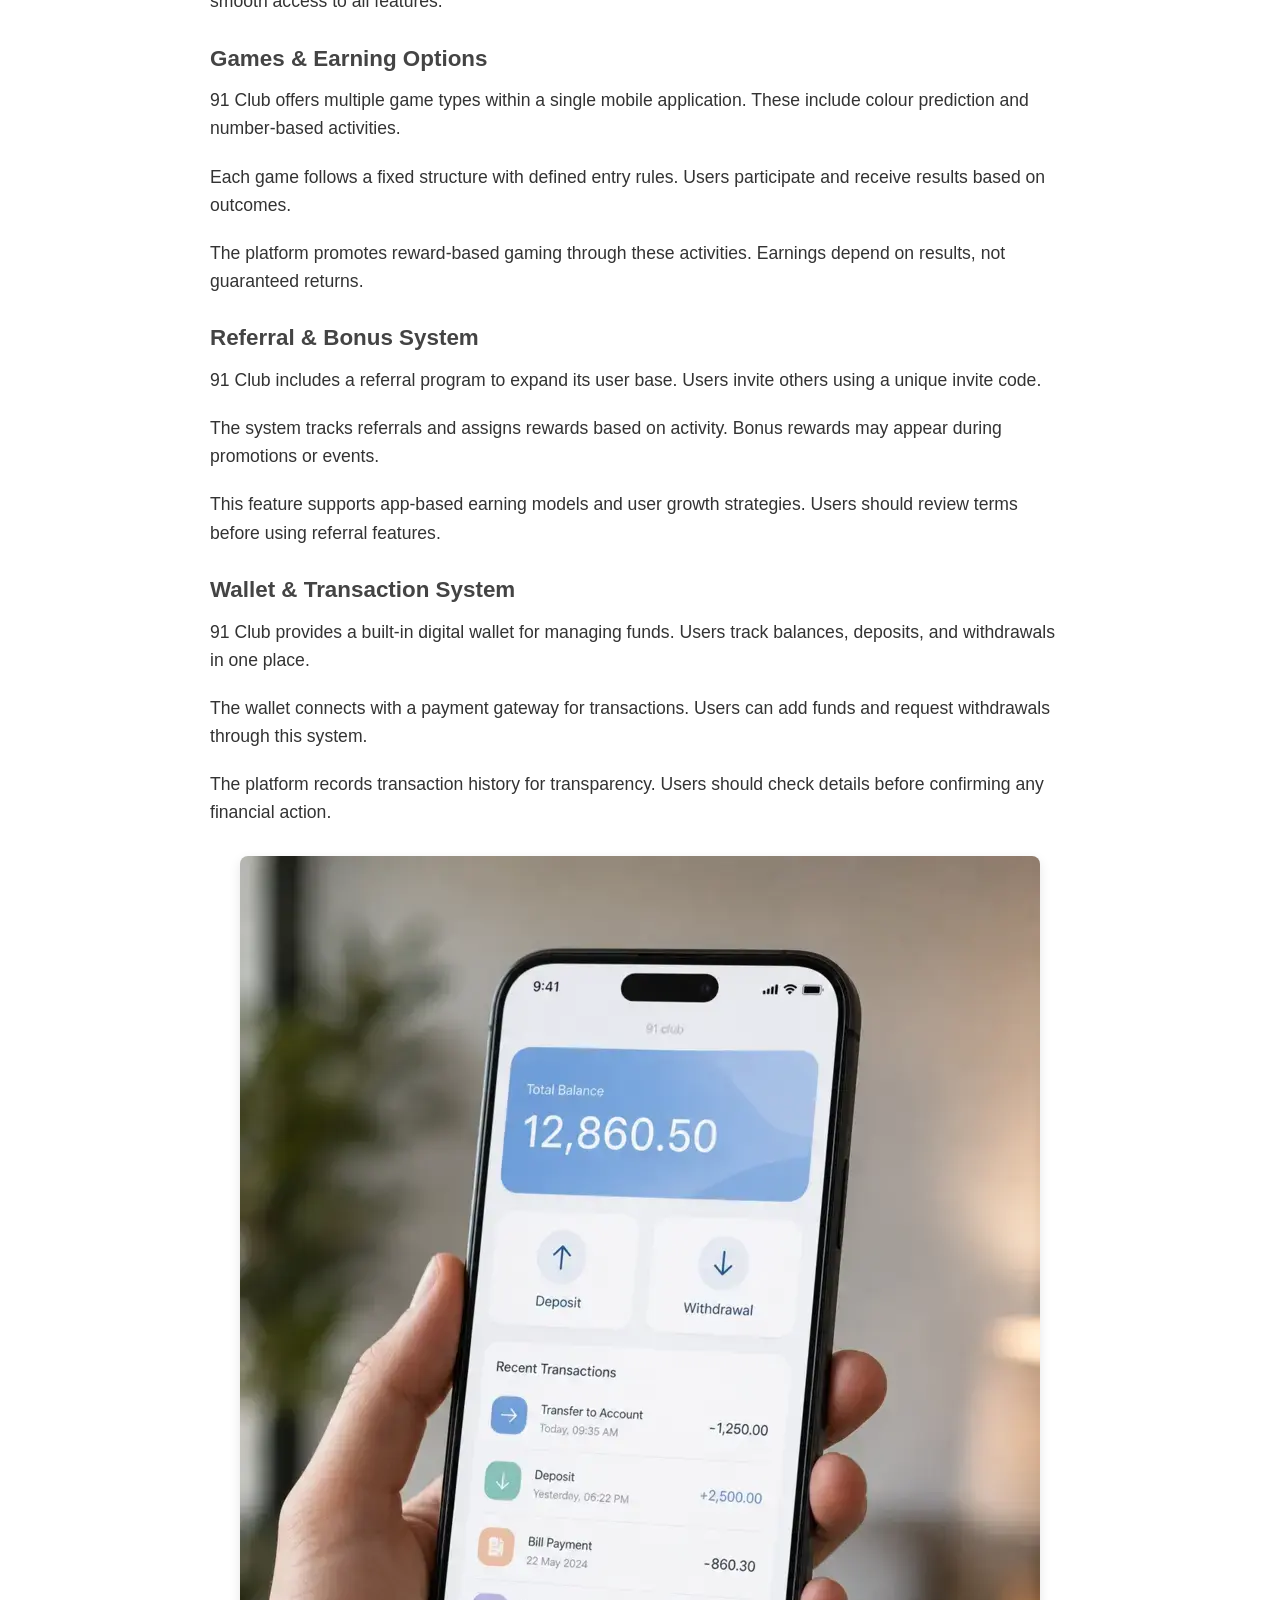
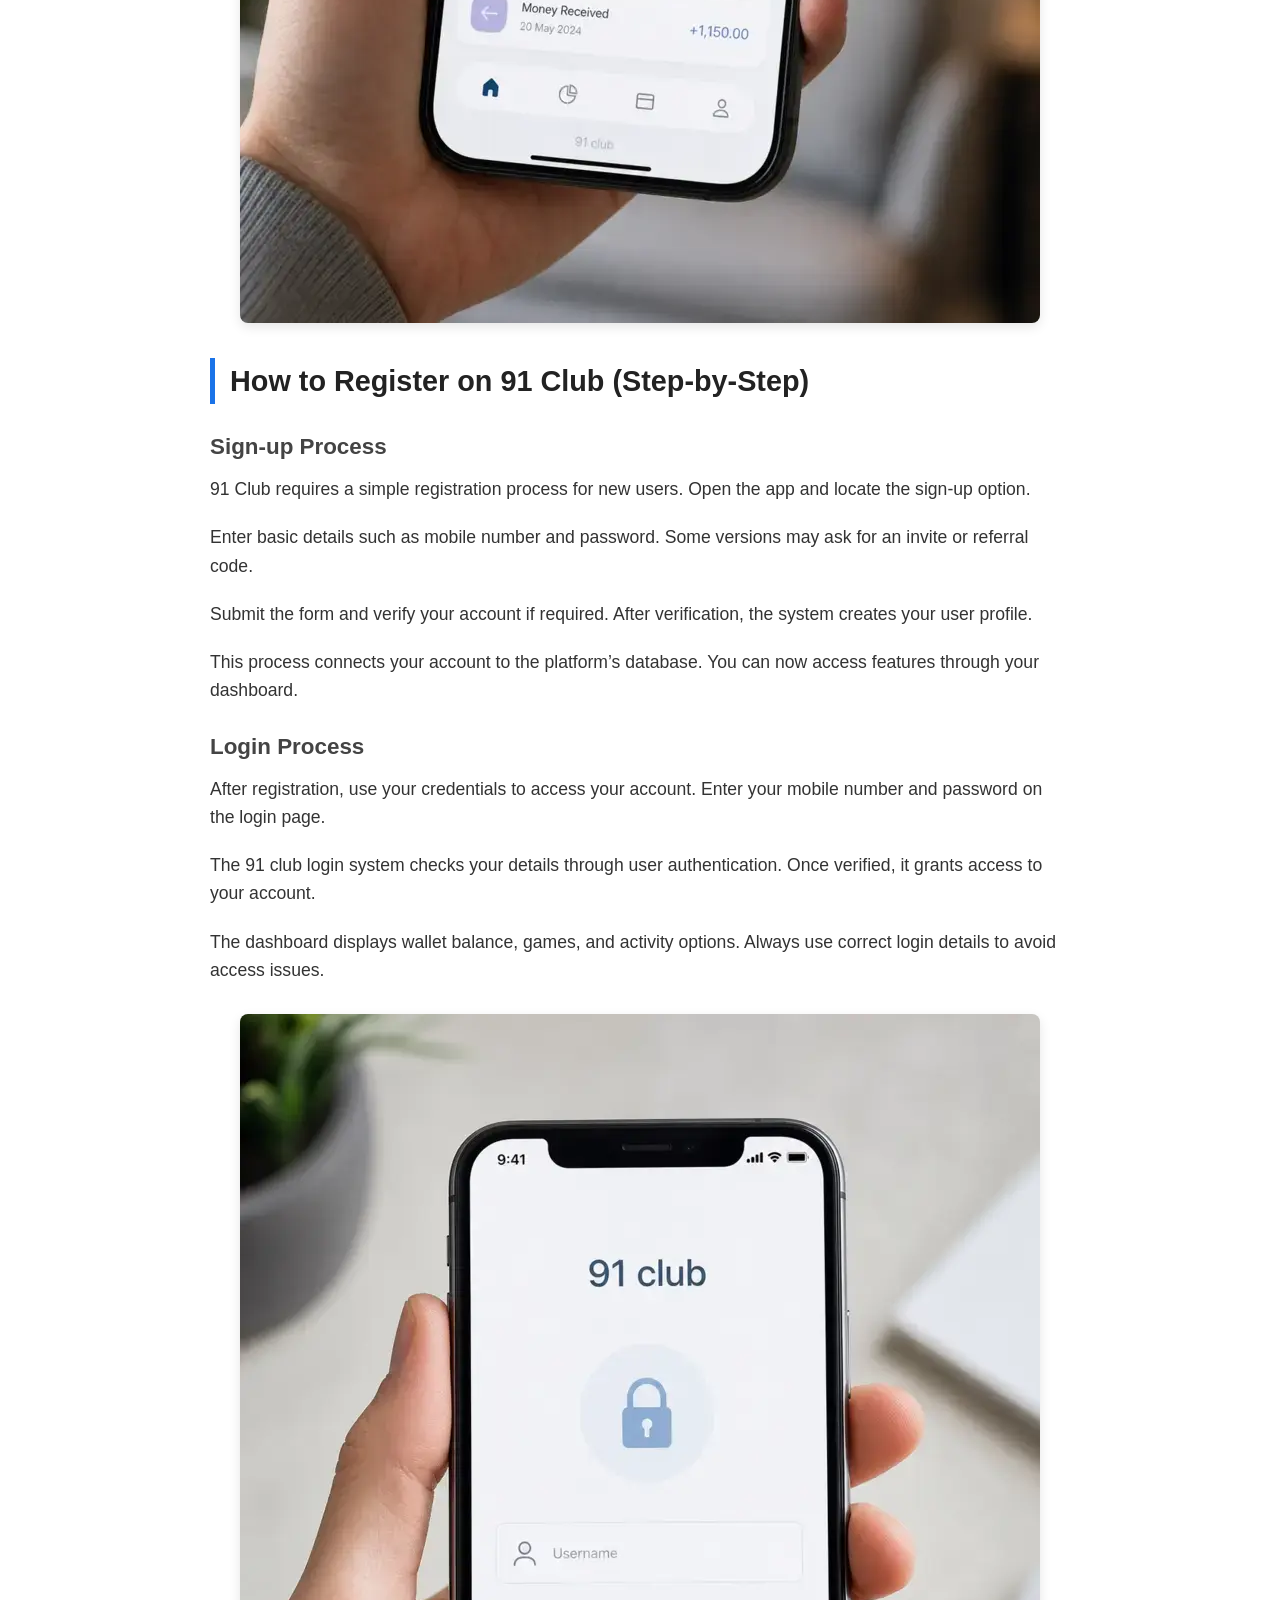
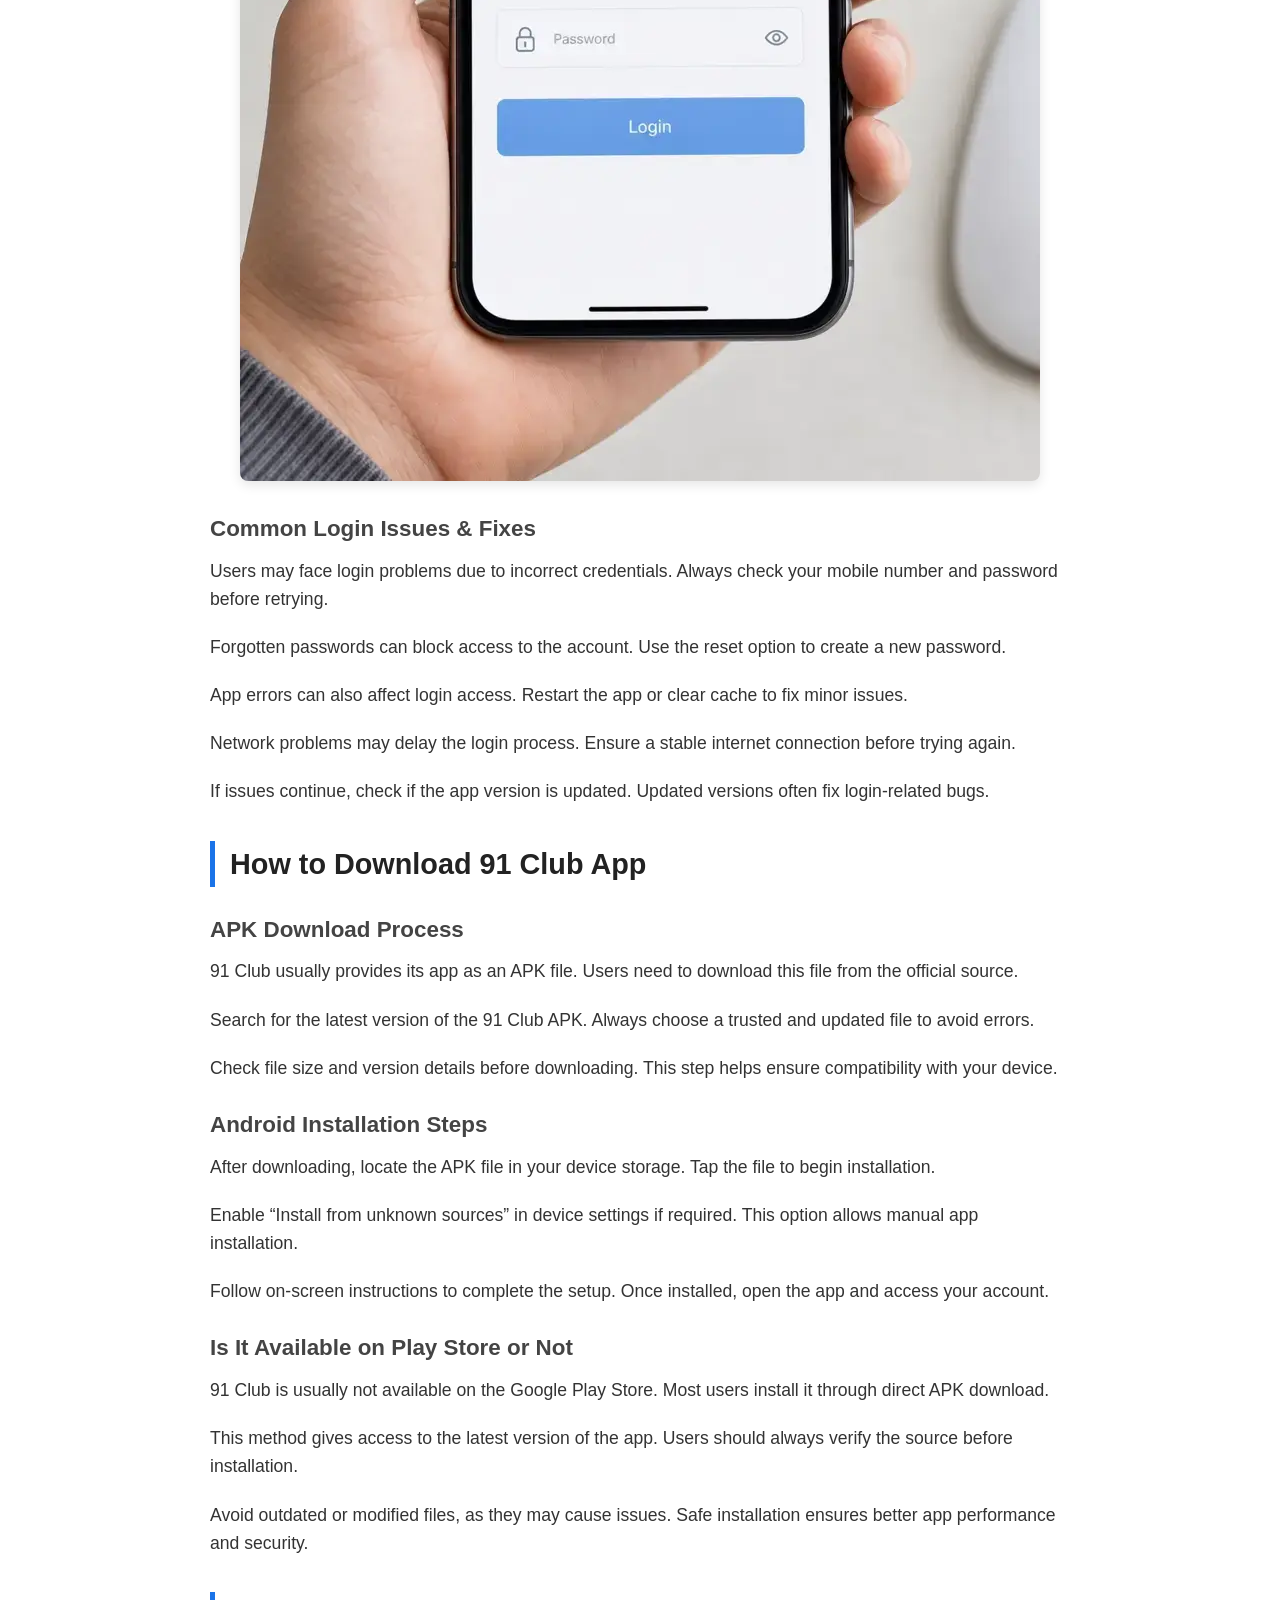
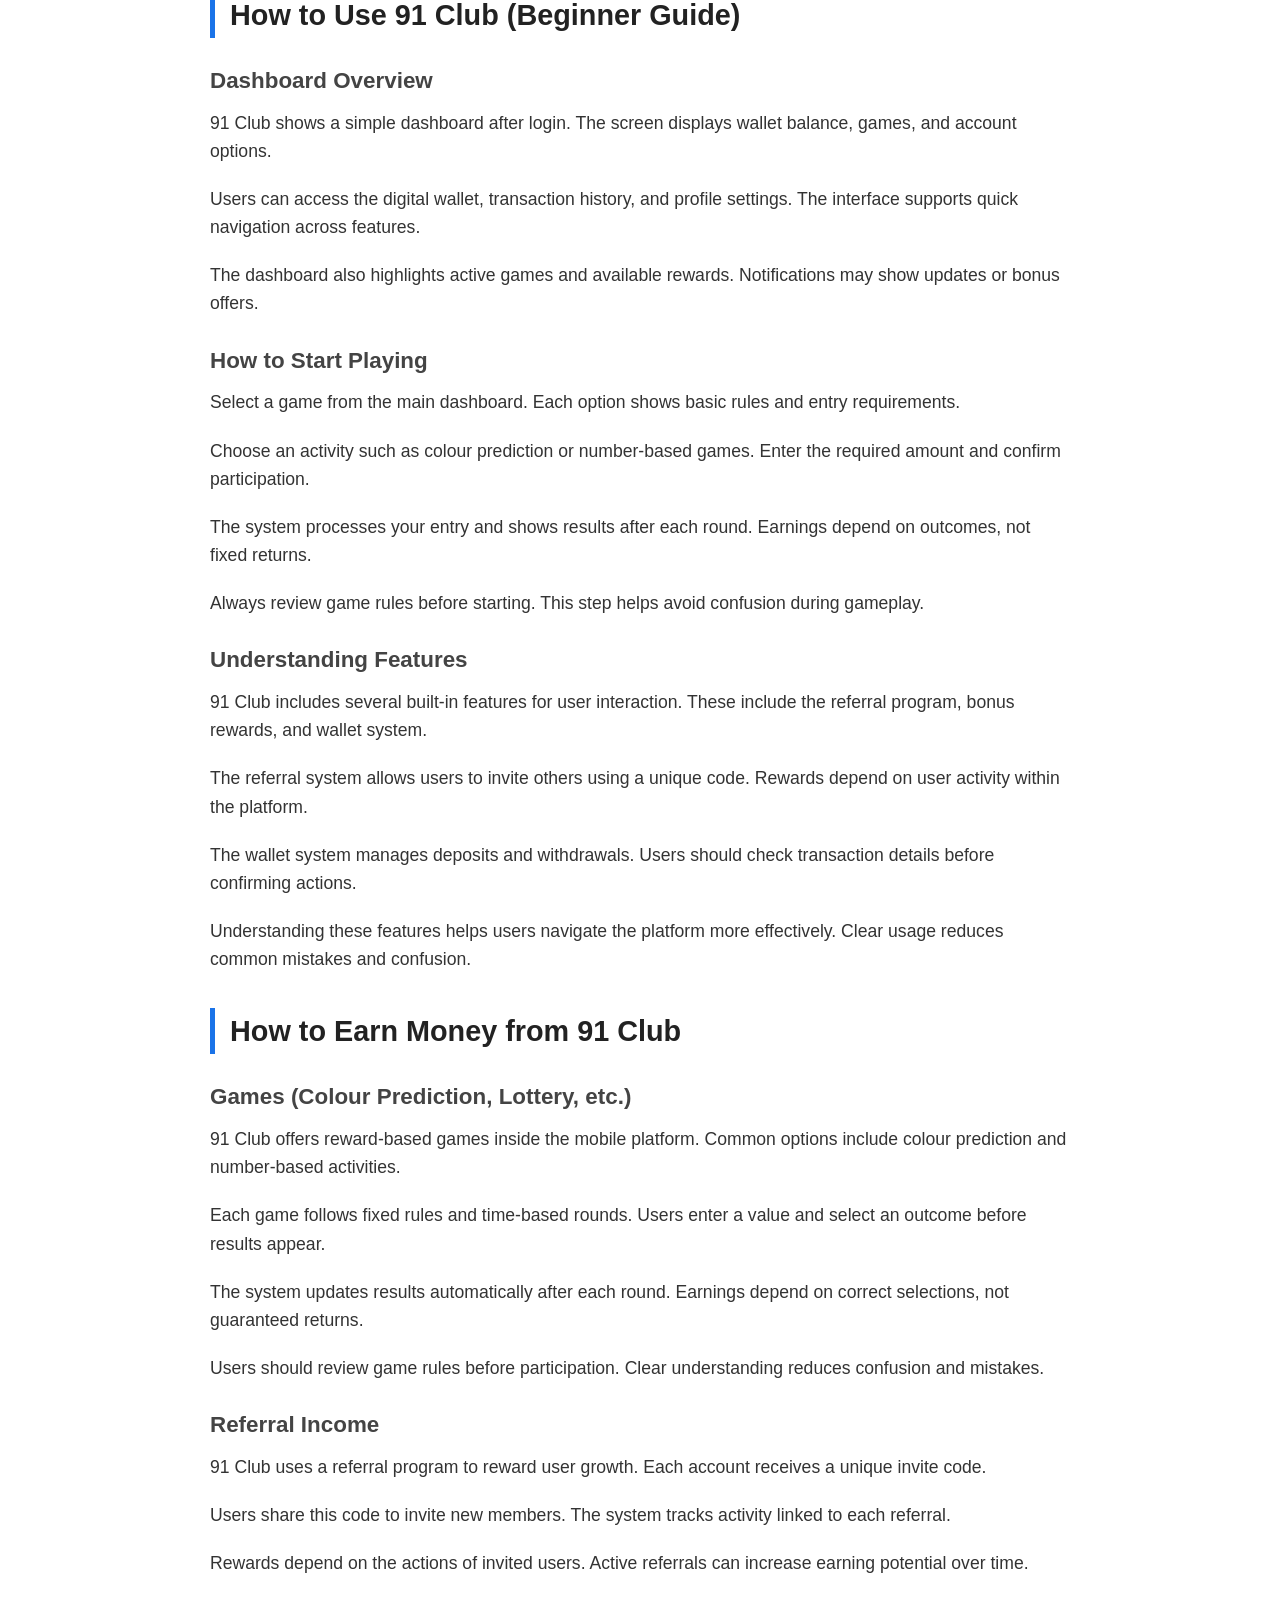
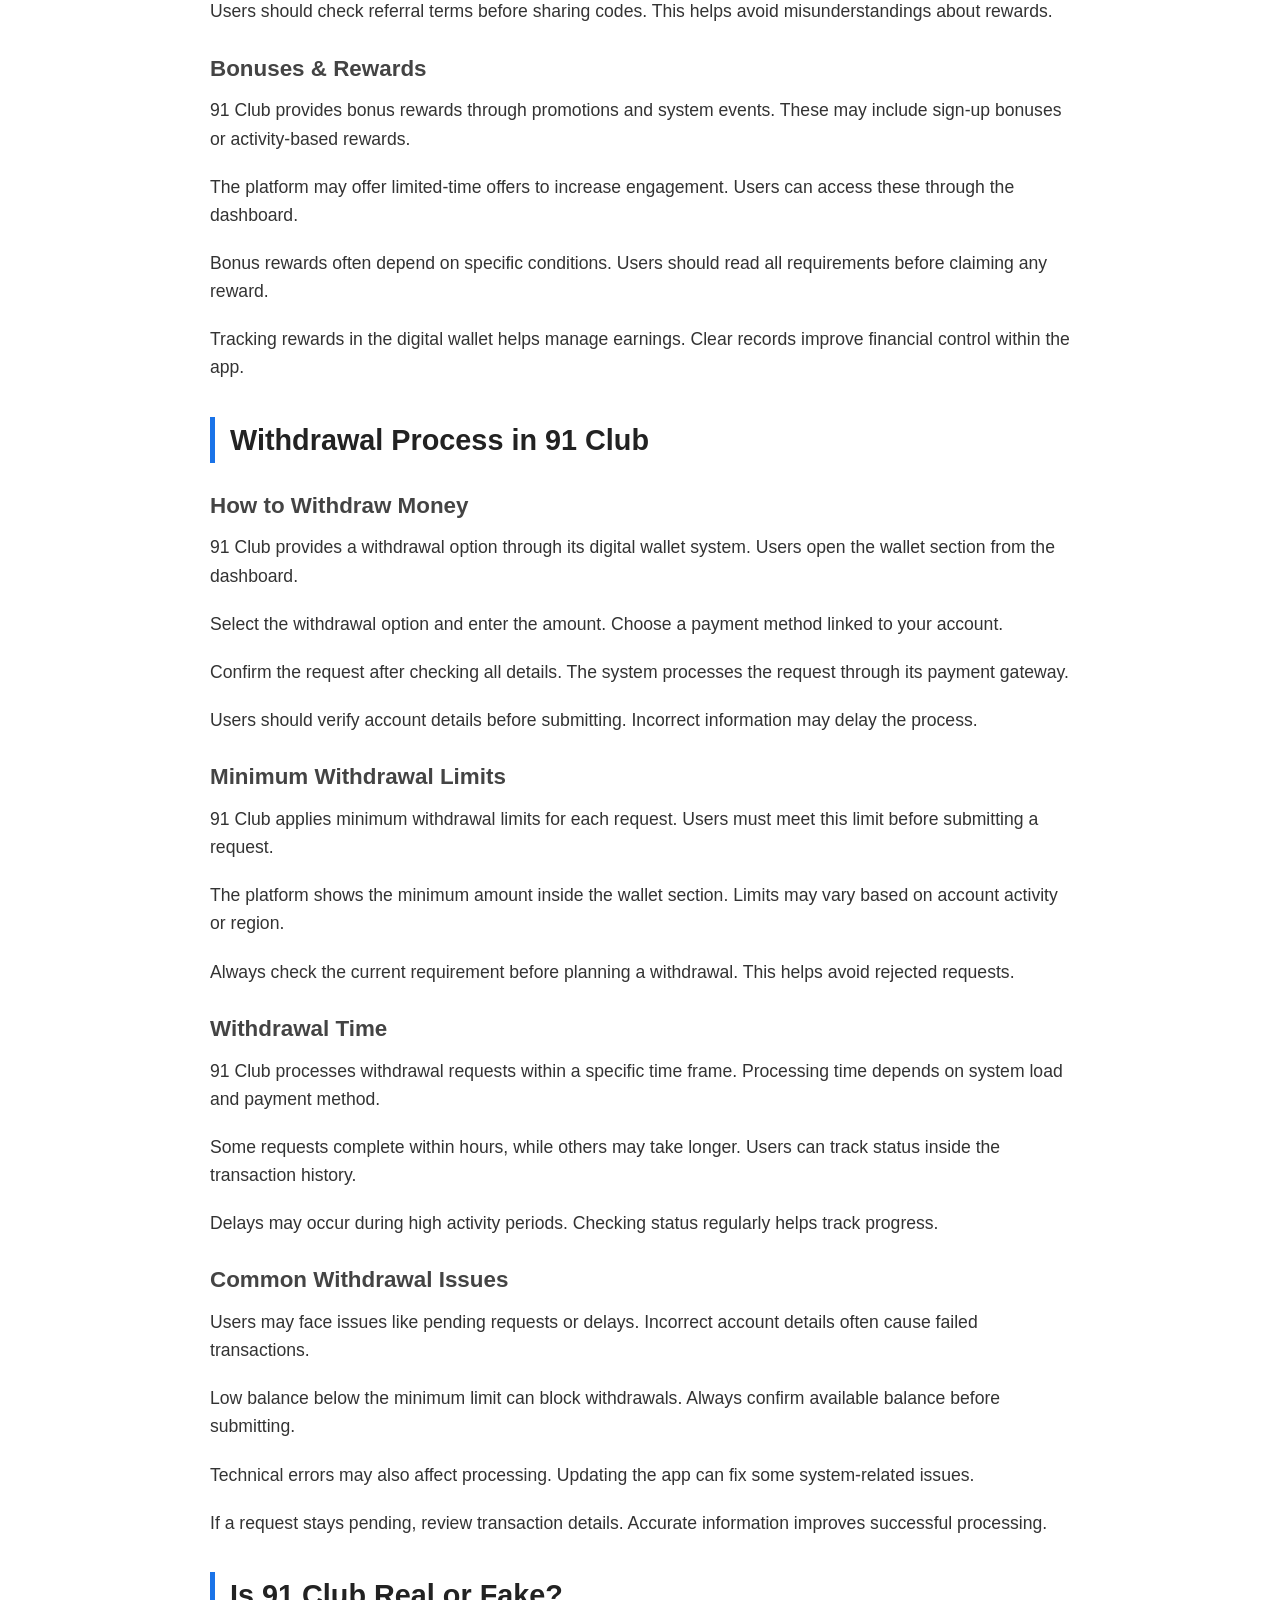
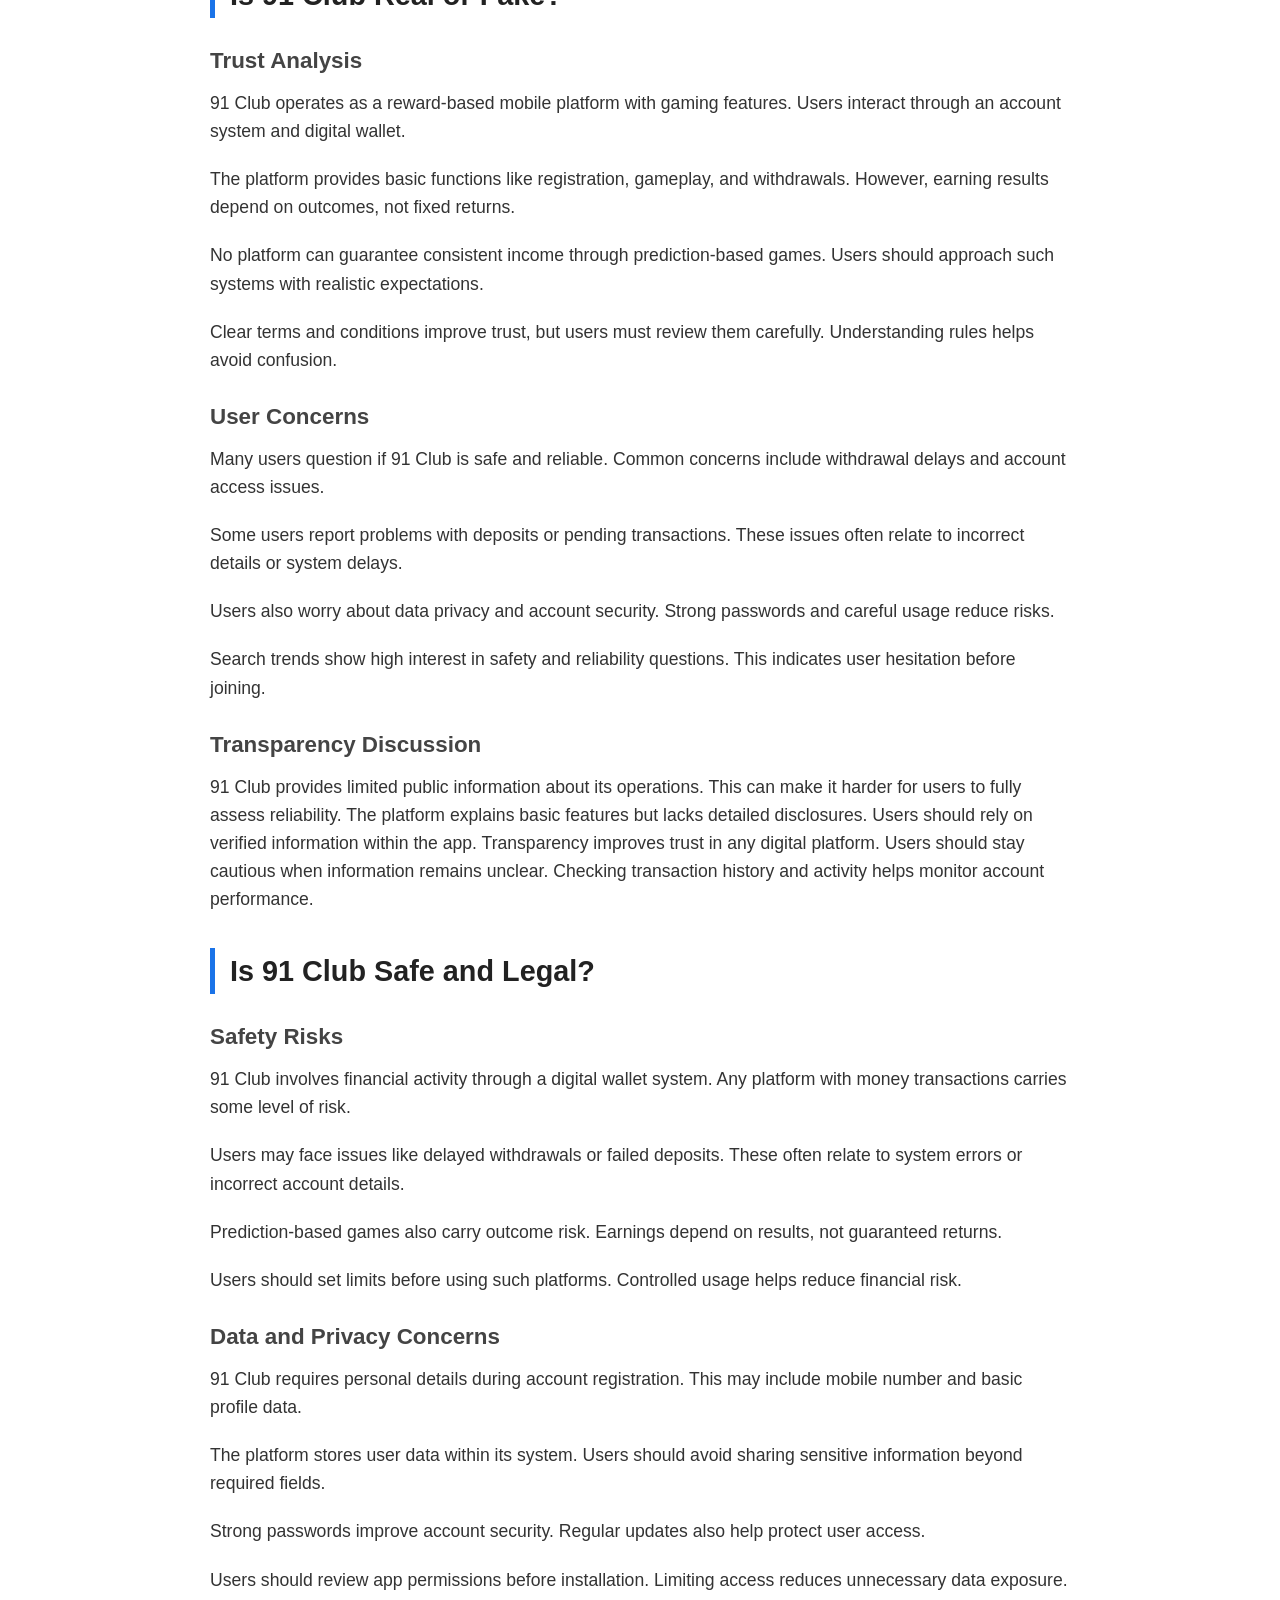
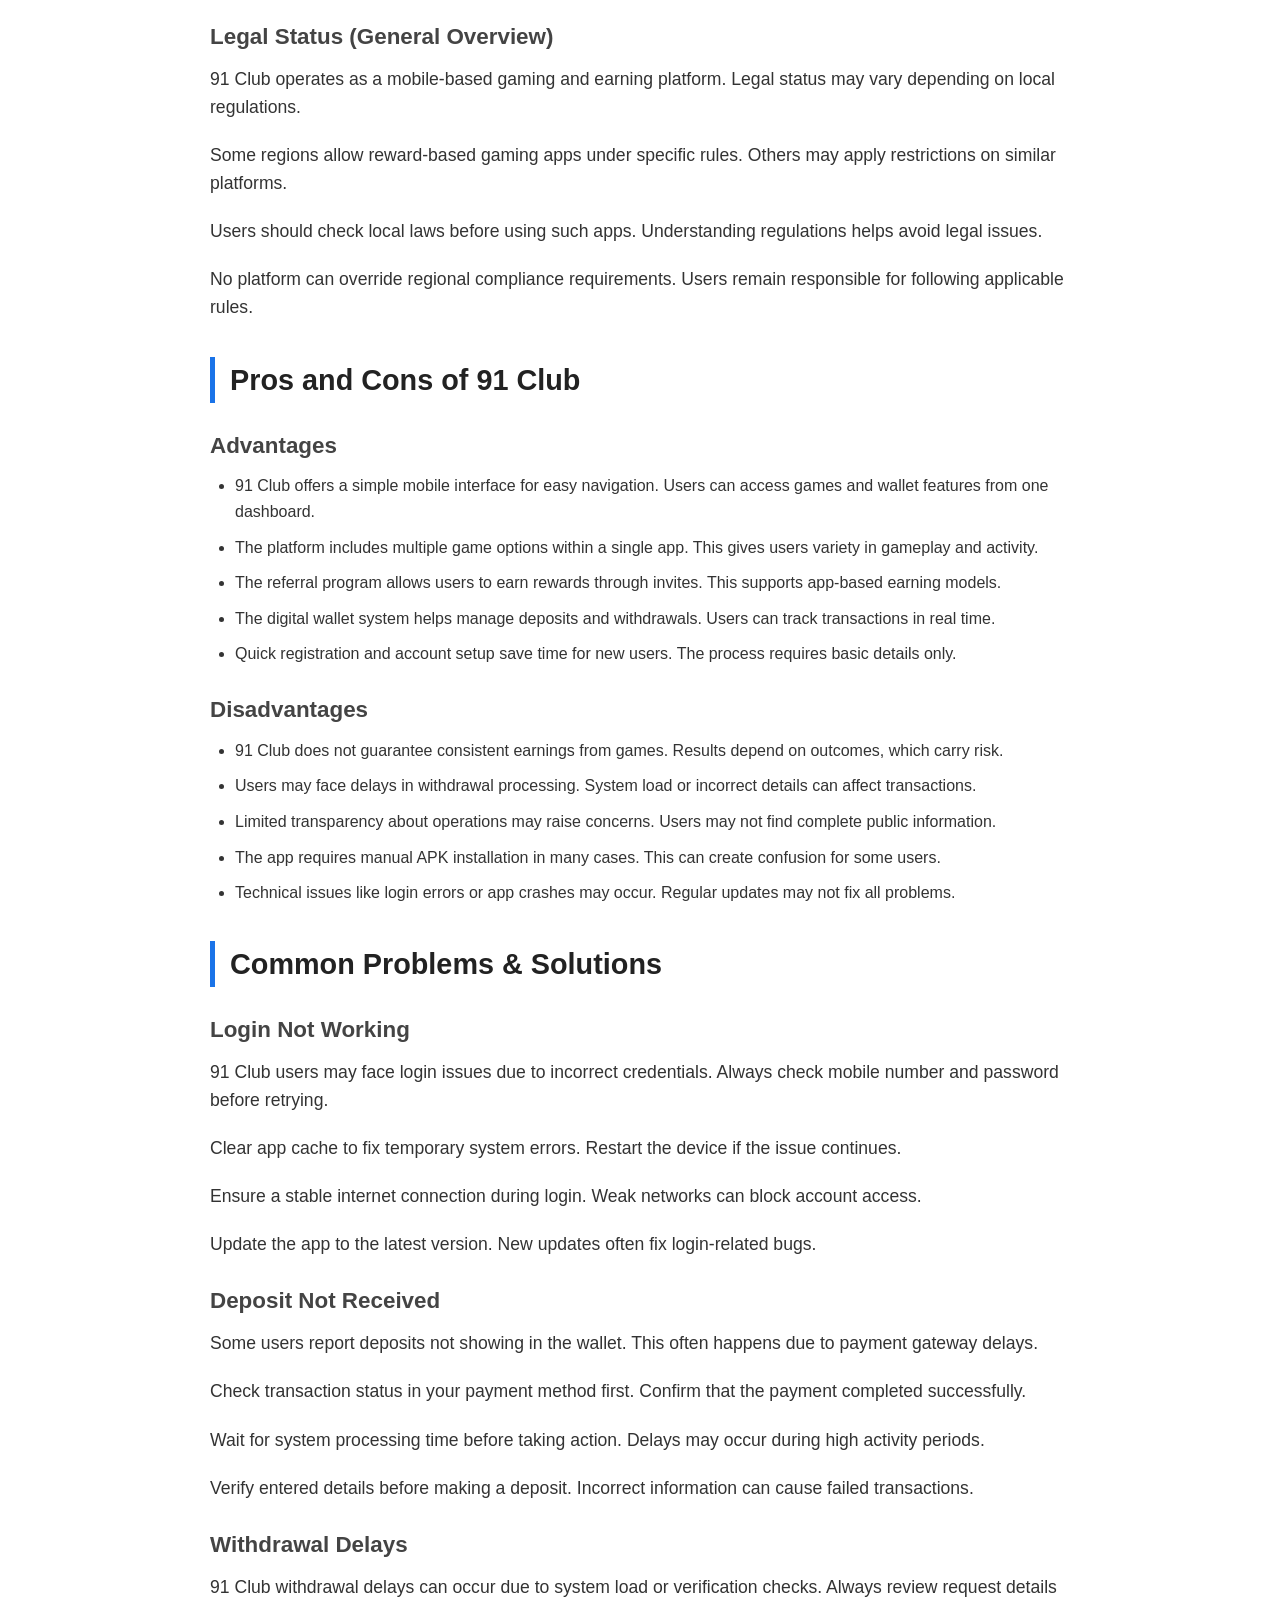
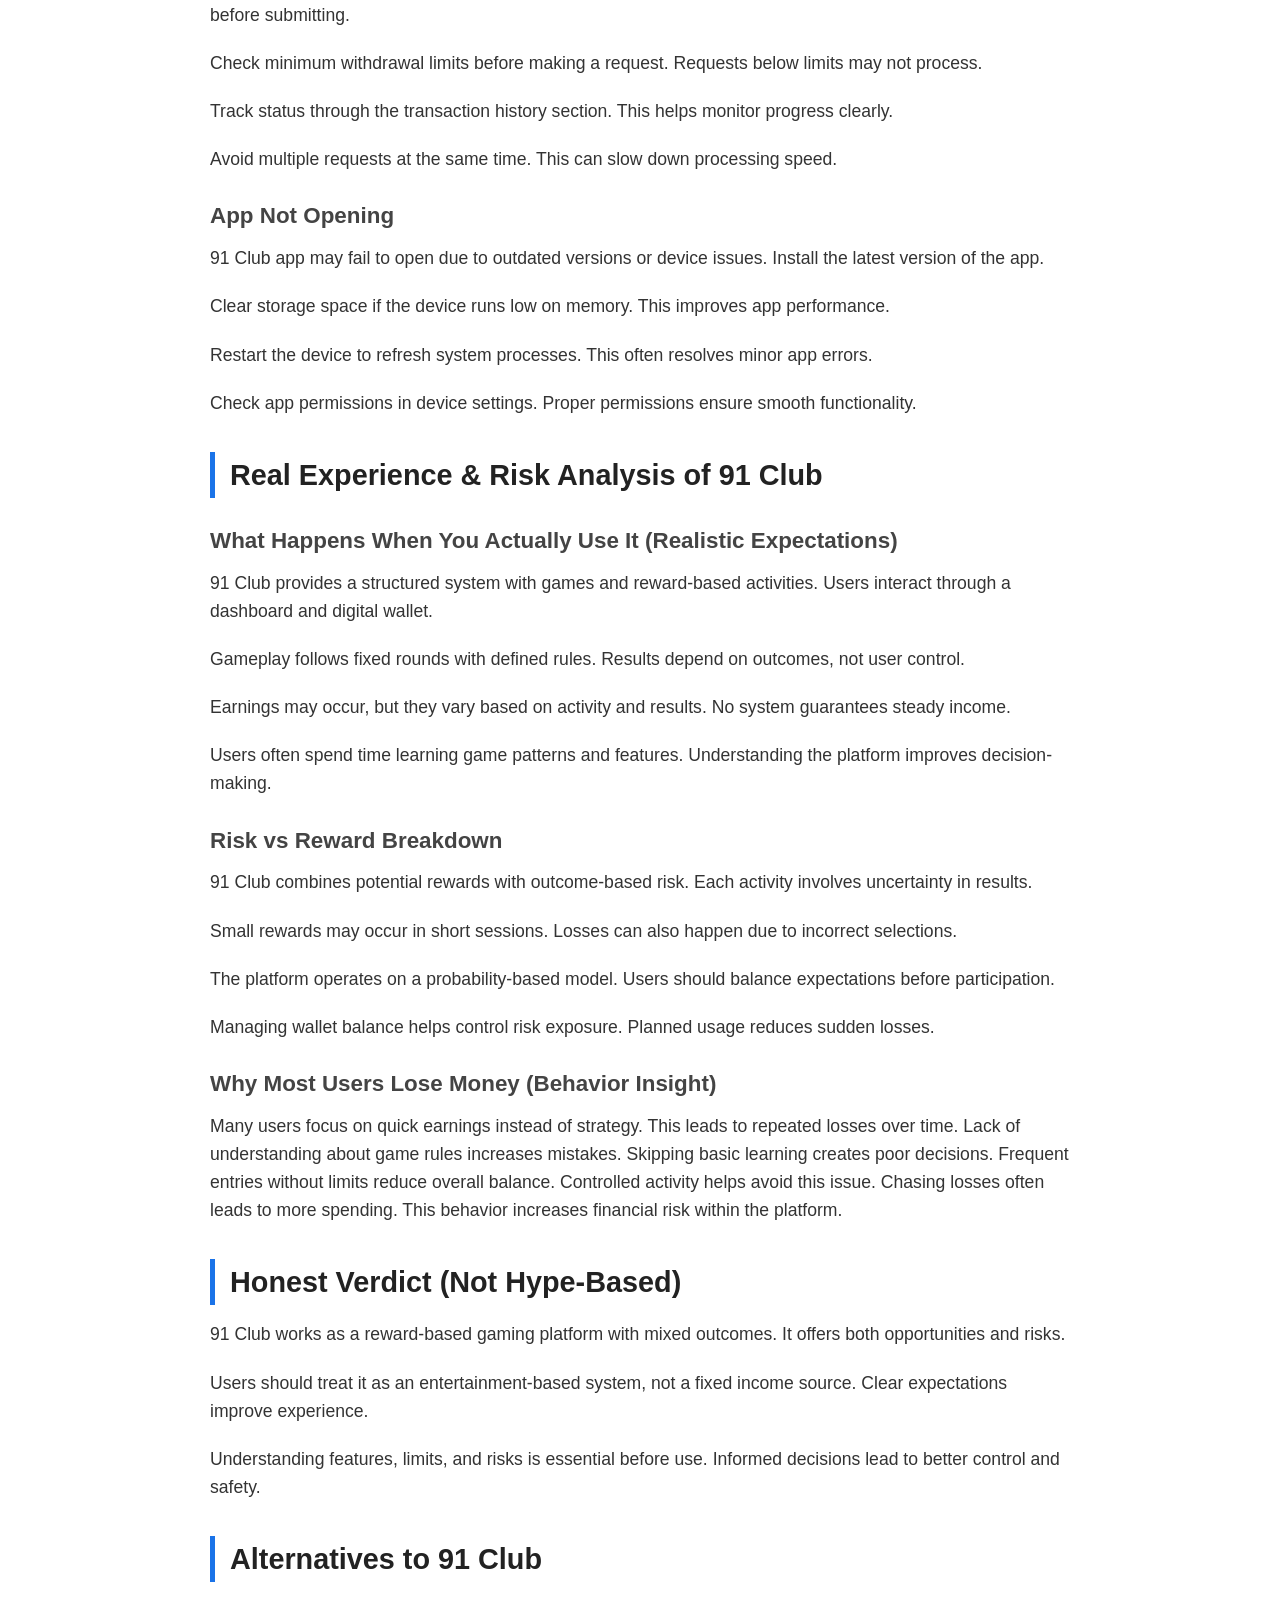
==== commit 143642ac: "Update index.html" ====
--- a/index.html
+++ b/index.html
@@ -170,6 +170,8 @@
                     <li><a href="index.html">Home</a></li>
                     <li><a href="about.html">About</a></li>
                     <li><a href="contact.html">Contact</a></li>
+                    <li><a href="privacy-policy.html">Privacy Policy</a></li>
+                    <li><a href="disclaimer.html">Disclaimer</a></li>
                 </ul>
             </nav>
         </div>
@@ -187,6 +189,15 @@
                 <p>Users expect two main outcomes from this platform. First, they want entertainment through mobile gaming. Second, they look for ways to earn money using in-app activities.</p>
                 <p>Search trends show strong interest in topics like account login, withdrawal process, and earning methods. Many users also question if the platform is safe or reliable.</p>
                 <p>Before using any such app, users should understand its structure, risks, and limitations. Clear knowledge helps users make informed decisions and avoid common issues.</p>
+                
+                <div class="internal-links" style="margin-top: 20px; padding: 15px; background: #f0f7ff; border-radius: 8px;">
+                    <p><strong>Quick Links:</strong> 
+                        <a href="about.html">About Us</a> | 
+                        <a href="contact.html">Contact Us</a> | 
+                        <a href="privacy-policy.html">Privacy Policy</a> | 
+                        <a href="disclaimer.html">Disclaimer</a>
+                    </p>
+                </div>
             </section>
 
             <section>
--- a/style.css
+++ b/style.css
@@ -0,0 +1,208 @@
+/* 
+   91 Club Guide - Clean, Fast, SEO-Optimized CSS
+   Focus: Readability, Performance, and Mobile Responsiveness
+*/
+
+:root {
+    --primary-color: #1a73e8;
+    --text-color: #333;
+    --bg-color: #ffffff;
+    --header-bg: #f8f9fa;
+    --footer-bg: #202124;
+    --footer-text: #ffffff;
+    --border-color: #e0e0e0;
+    --max-width: 900px;
+    --font-main: 'Segoe UI', Roboto, Helvetica, Arial, sans-serif;
+}
+
+* {
+    box-sizing: border-box;
+    margin: 0;
+    padding: 0;
+}
+
+body {
+    font-family: var(--font-main);
+    line-height: 1.6;
+    color: var(--text-color);
+    background-color: var(--bg-color);
+    -webkit-font-smoothing: antialiased;
+}
+
+.container {
+    max-width: var(--max-width);
+    margin: 0 auto;
+    padding: 0 20px;
+}
+
+/* Header & Navigation */
+header {
+    background-color: var(--header-bg);
+    border-bottom: 1px solid var(--border-color);
+    padding: 15px 0;
+    position: sticky;
+    top: 0;
+    z-index: 1000;
+}
+
+header .container {
+    display: flex;
+    justify-content: space-between;
+    align-items: center;
+}
+
+.logo img {
+    max-height: 50px;
+    display: block;
+}
+
+nav ul {
+    list-style: none;
+    display: flex;
+}
+
+nav ul li {
+    margin-left: 20px;
+}
+
+nav ul li a {
+    text-decoration: none;
+    color: var(--text-color);
+    font-weight: 500;
+    transition: color 0.3s;
+}
+
+nav ul li a:hover {
+    color: var(--primary-color);
+}
+
+/* Main Content */
+main {
+    padding: 40px 0;
+}
+
+article h1 {
+    font-size: 2.5rem;
+    line-height: 1.2;
+    margin-bottom: 20px;
+    color: #111;
+}
+
+article h2 {
+    font-size: 1.8rem;
+    margin: 35px 0 15px;
+    color: #222;
+    border-left: 5px solid var(--primary-color);
+    padding-left: 15px;
+}
+
+article h3 {
+    font-size: 1.4rem;
+    margin: 25px 0 10px;
+    color: #444;
+}
+
+article p {
+    margin-bottom: 20px;
+    font-size: 1.1rem;
+}
+
+article img {
+    max-width: 100%;
+    height: auto;
+    display: block;
+    margin: 30px auto;
+    border-radius: 8px;
+    box-shadow: 0 4px 12px rgba(0,0,0,0.1);
+}
+
+article ul {
+    margin: 0 0 20px 25px;
+}
+
+article ul li {
+    margin-bottom: 10px;
+}
+
+/* FAQ Section */
+#faq {
+    background-color: #f9f9f9;
+    padding: 30px;
+    border-radius: 10px;
+    margin-top: 50px;
+}
+
+.faq-item {
+    margin-bottom: 25px;
+    border-bottom: 1px solid var(--border-color);
+    padding-bottom: 15px;
+}
+
+.faq-item:last-child {
+    border-bottom: none;
+}
+
+.faq-item h3 {
+    margin-top: 0;
+    color: var(--primary-color);
+}
+
+/* Footer */
+footer {
+    background-color: var(--footer-bg);
+    color: var(--footer-text);
+    padding: 40px 0 20px;
+    margin-top: 60px;
+}
+
+footer nav ul {
+    justify-content: center;
+    margin-bottom: 20px;
+    flex-wrap: wrap;
+}
+
+footer nav ul li {
+    margin: 5px 15px;
+}
+
+footer nav ul li a {
+    color: #ccc;
+    font-size: 0.9rem;
+}
+
+footer nav ul li a:hover {
+    color: #fff;
+}
+
+footer p {
+    text-align: center;
+    font-size: 0.85rem;
+    color: #888;
+}
+
+/* Mobile Responsiveness */
+@media (max-width: 768px) {
+    header .container {
+        flex-direction: column;
+    }
+
+    .logo {
+        margin-bottom: 15px;
+    }
+
+    nav ul li {
+        margin: 0 10px;
+    }
+
+    article h1 {
+        font-size: 1.8rem;
+    }
+
+    article h2 {
+        font-size: 1.5rem;
+    }
+
+    article h3 {
+        font-size: 1.2rem;
+    }
+}
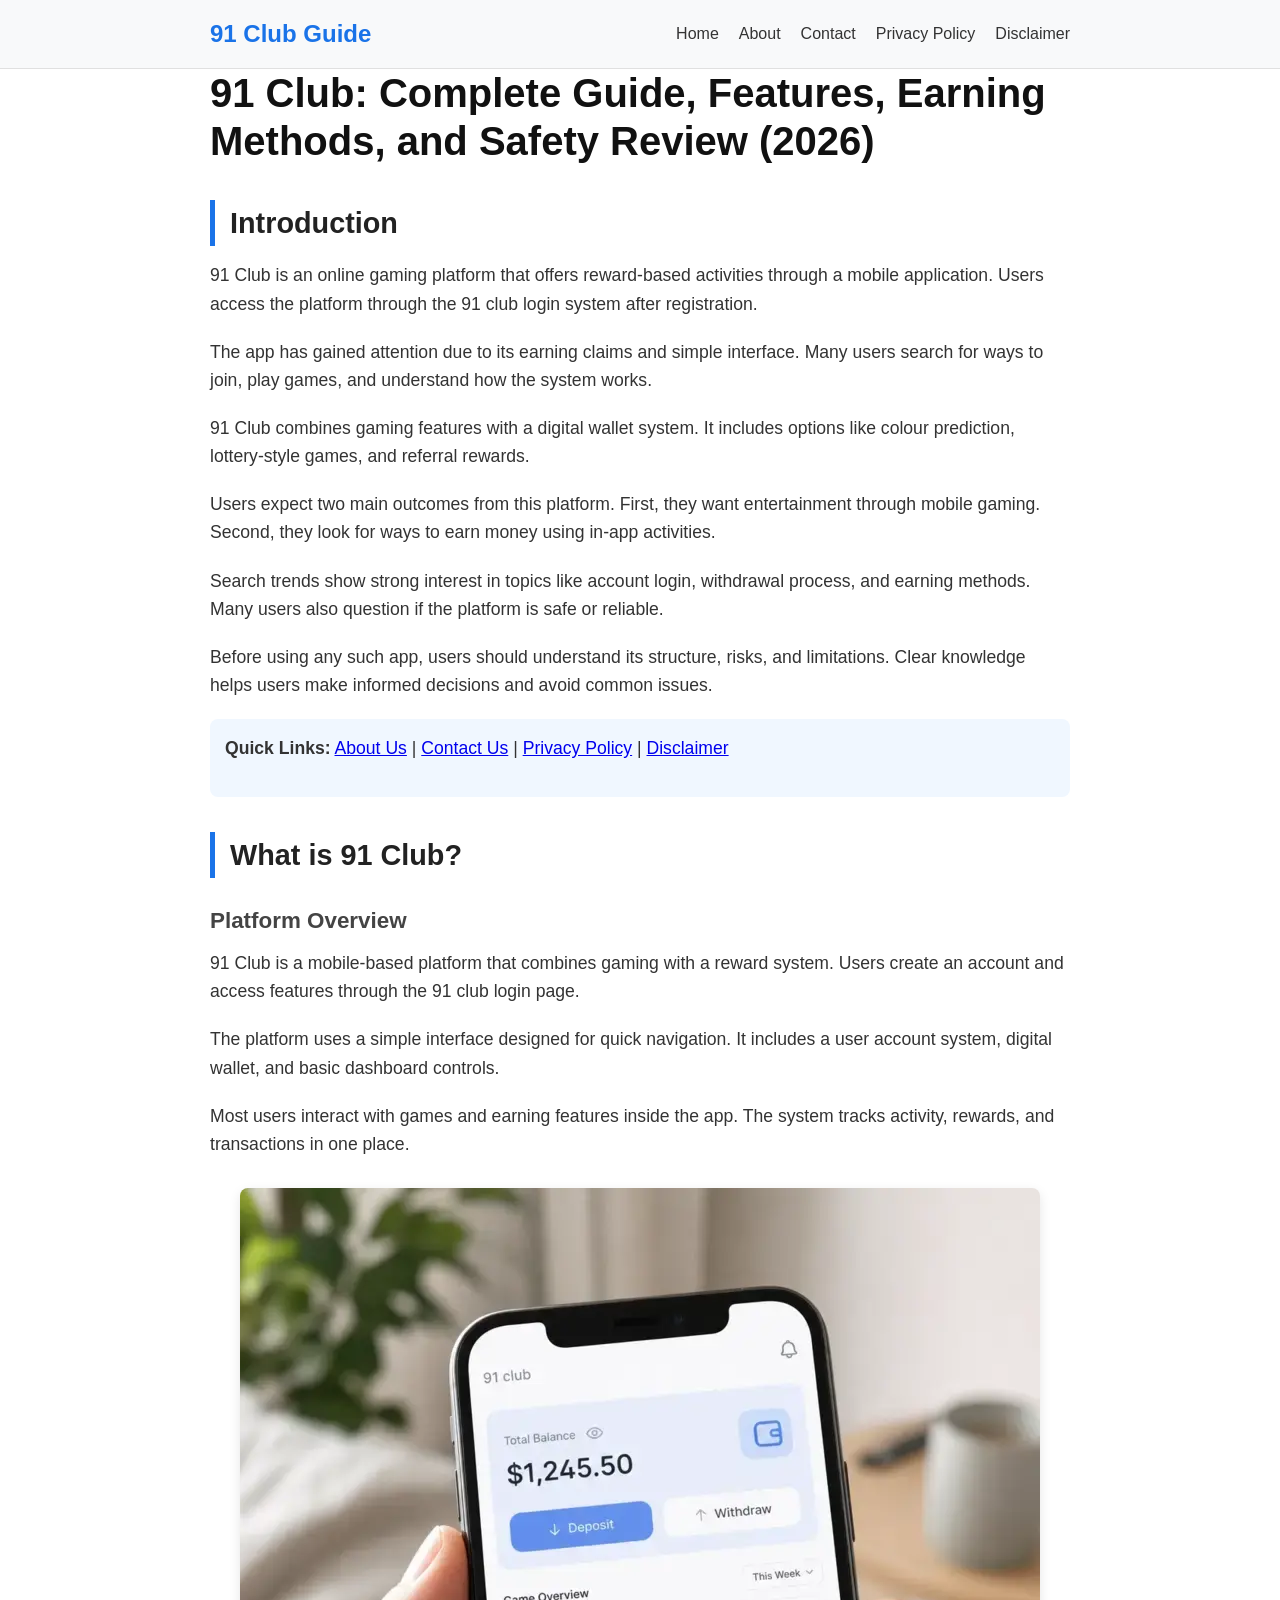
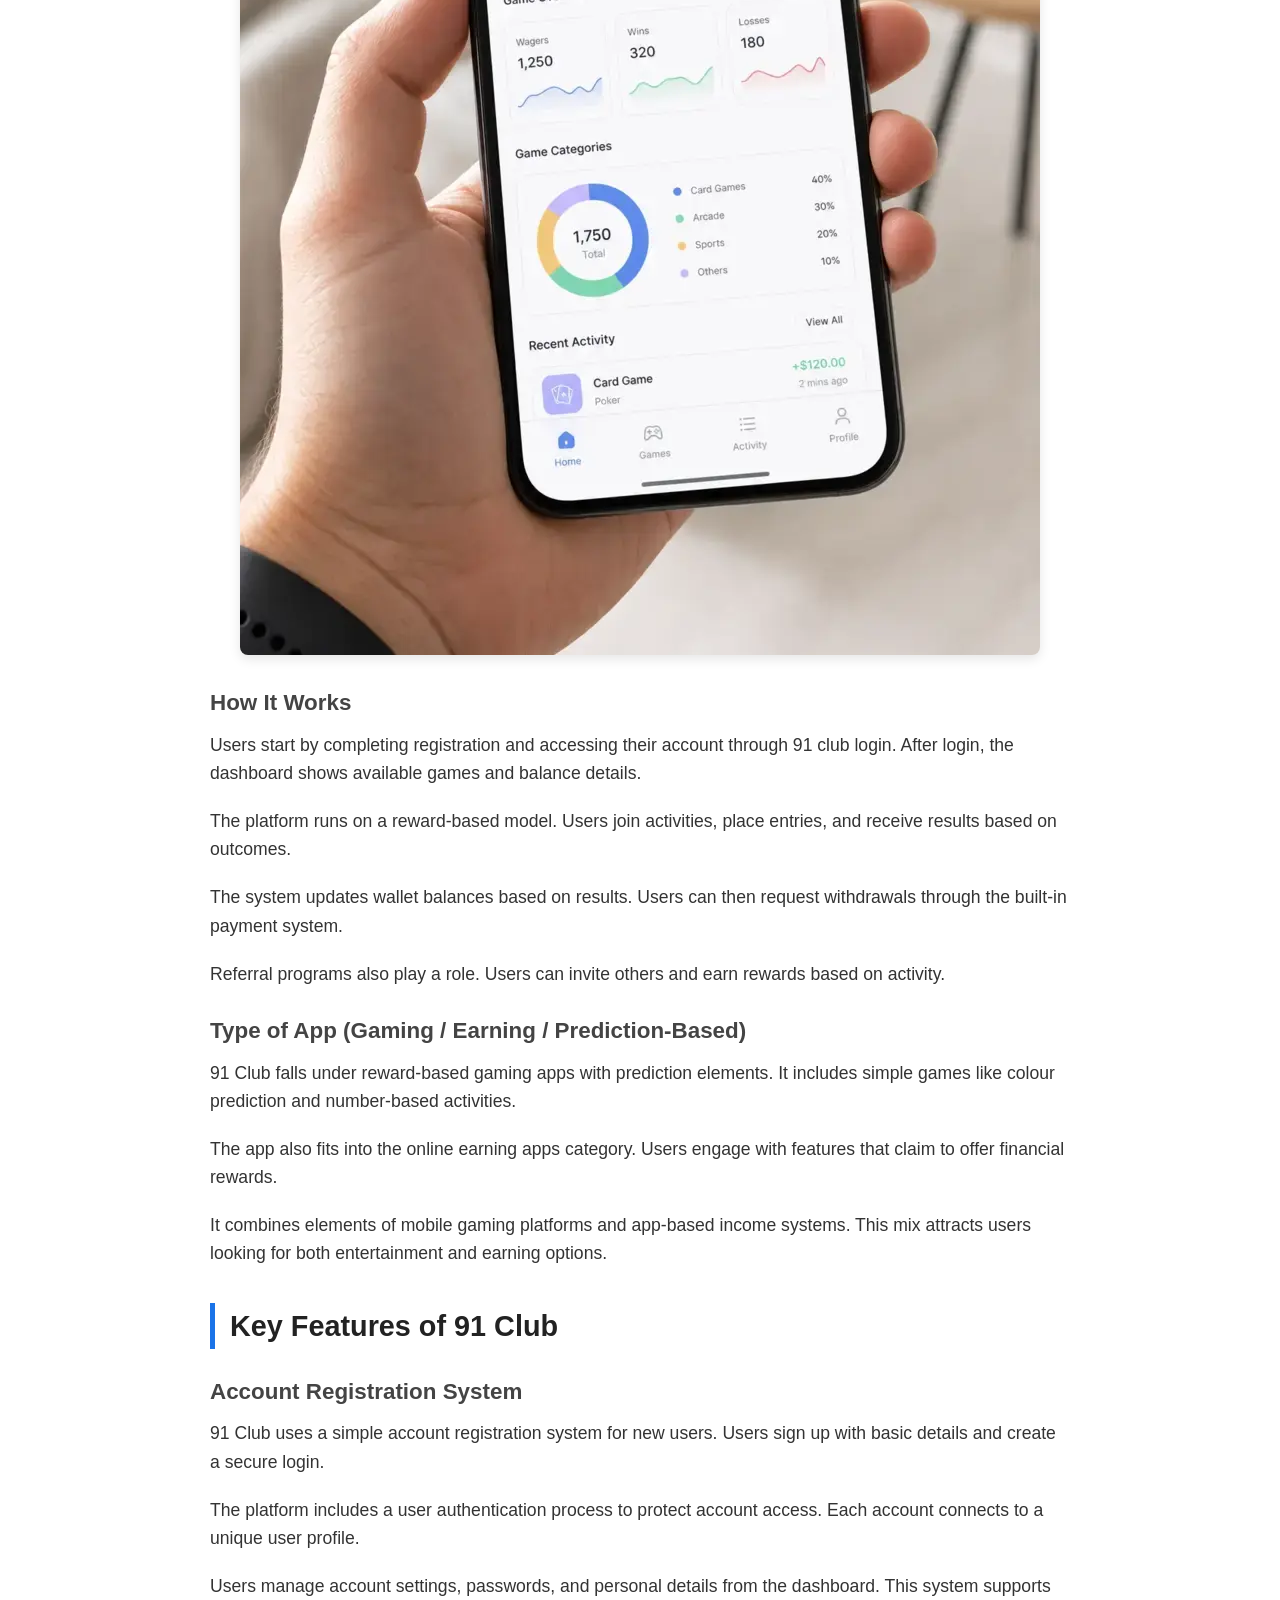
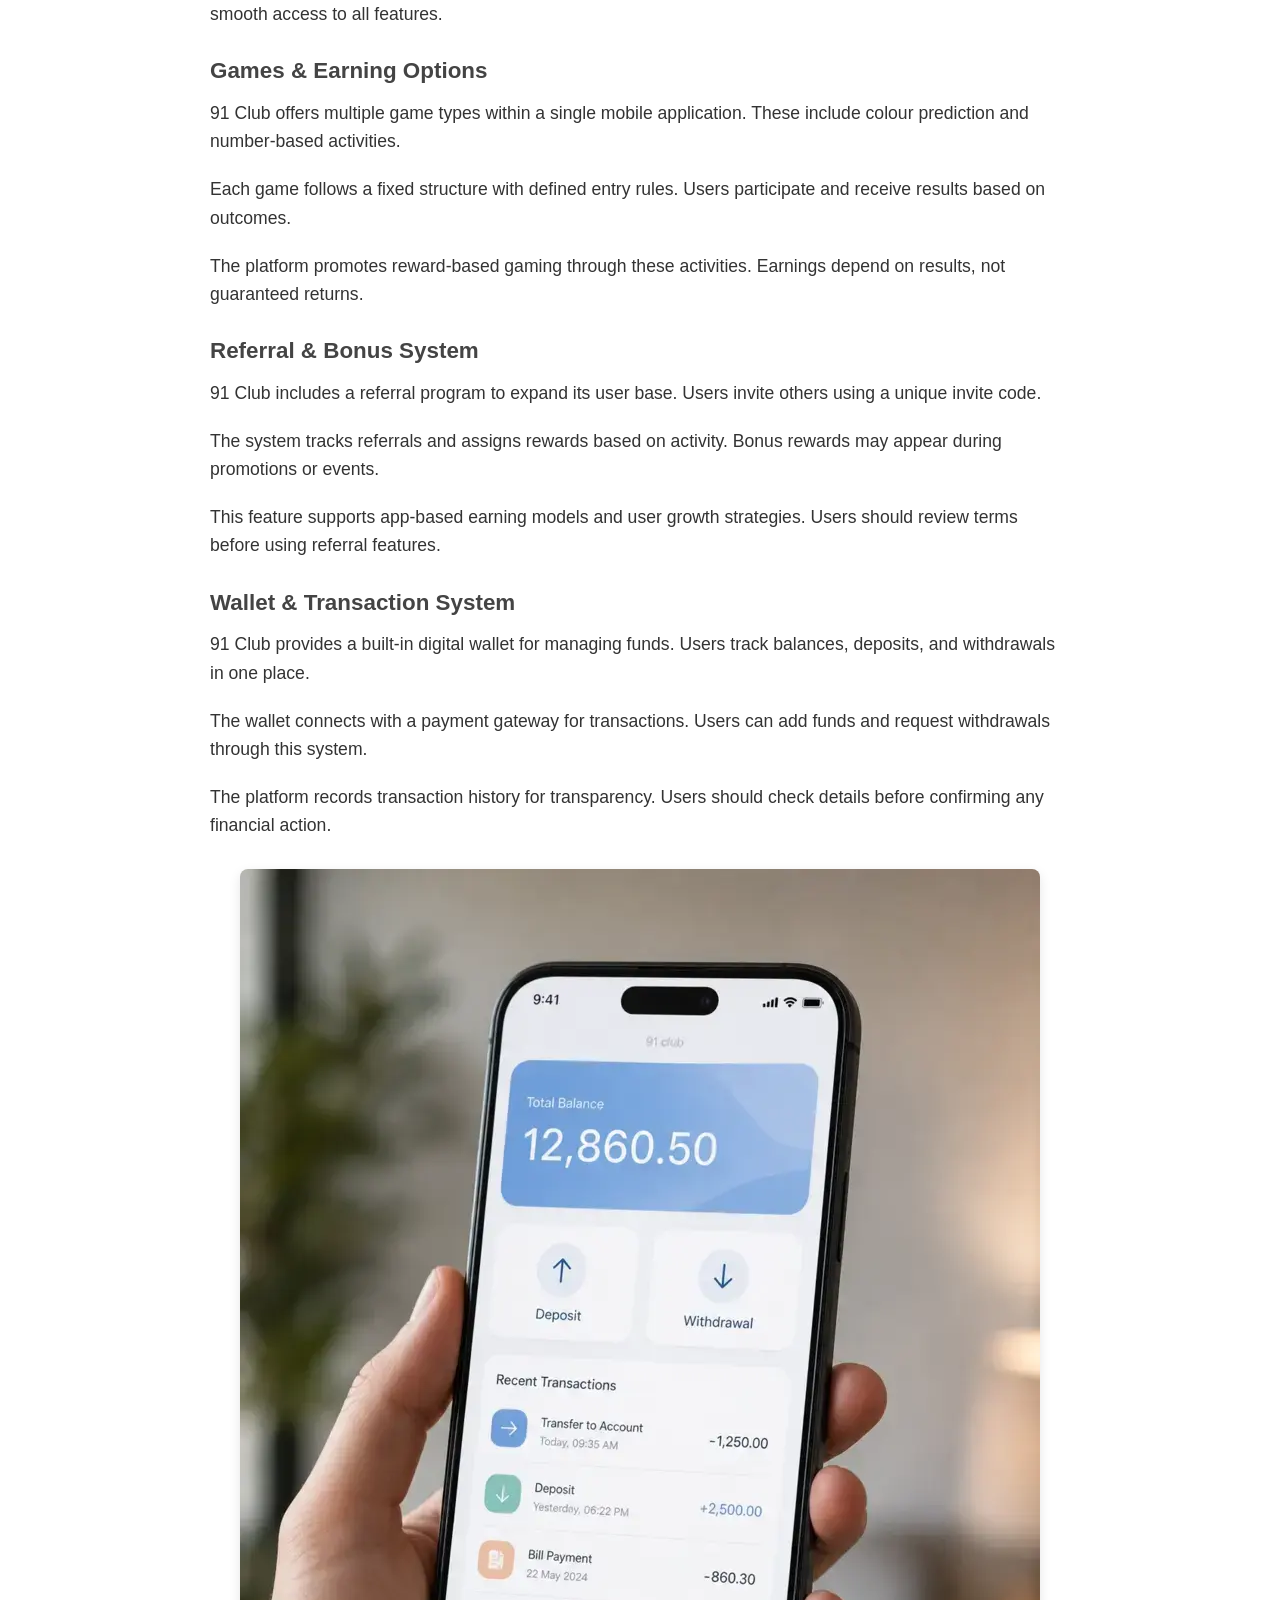
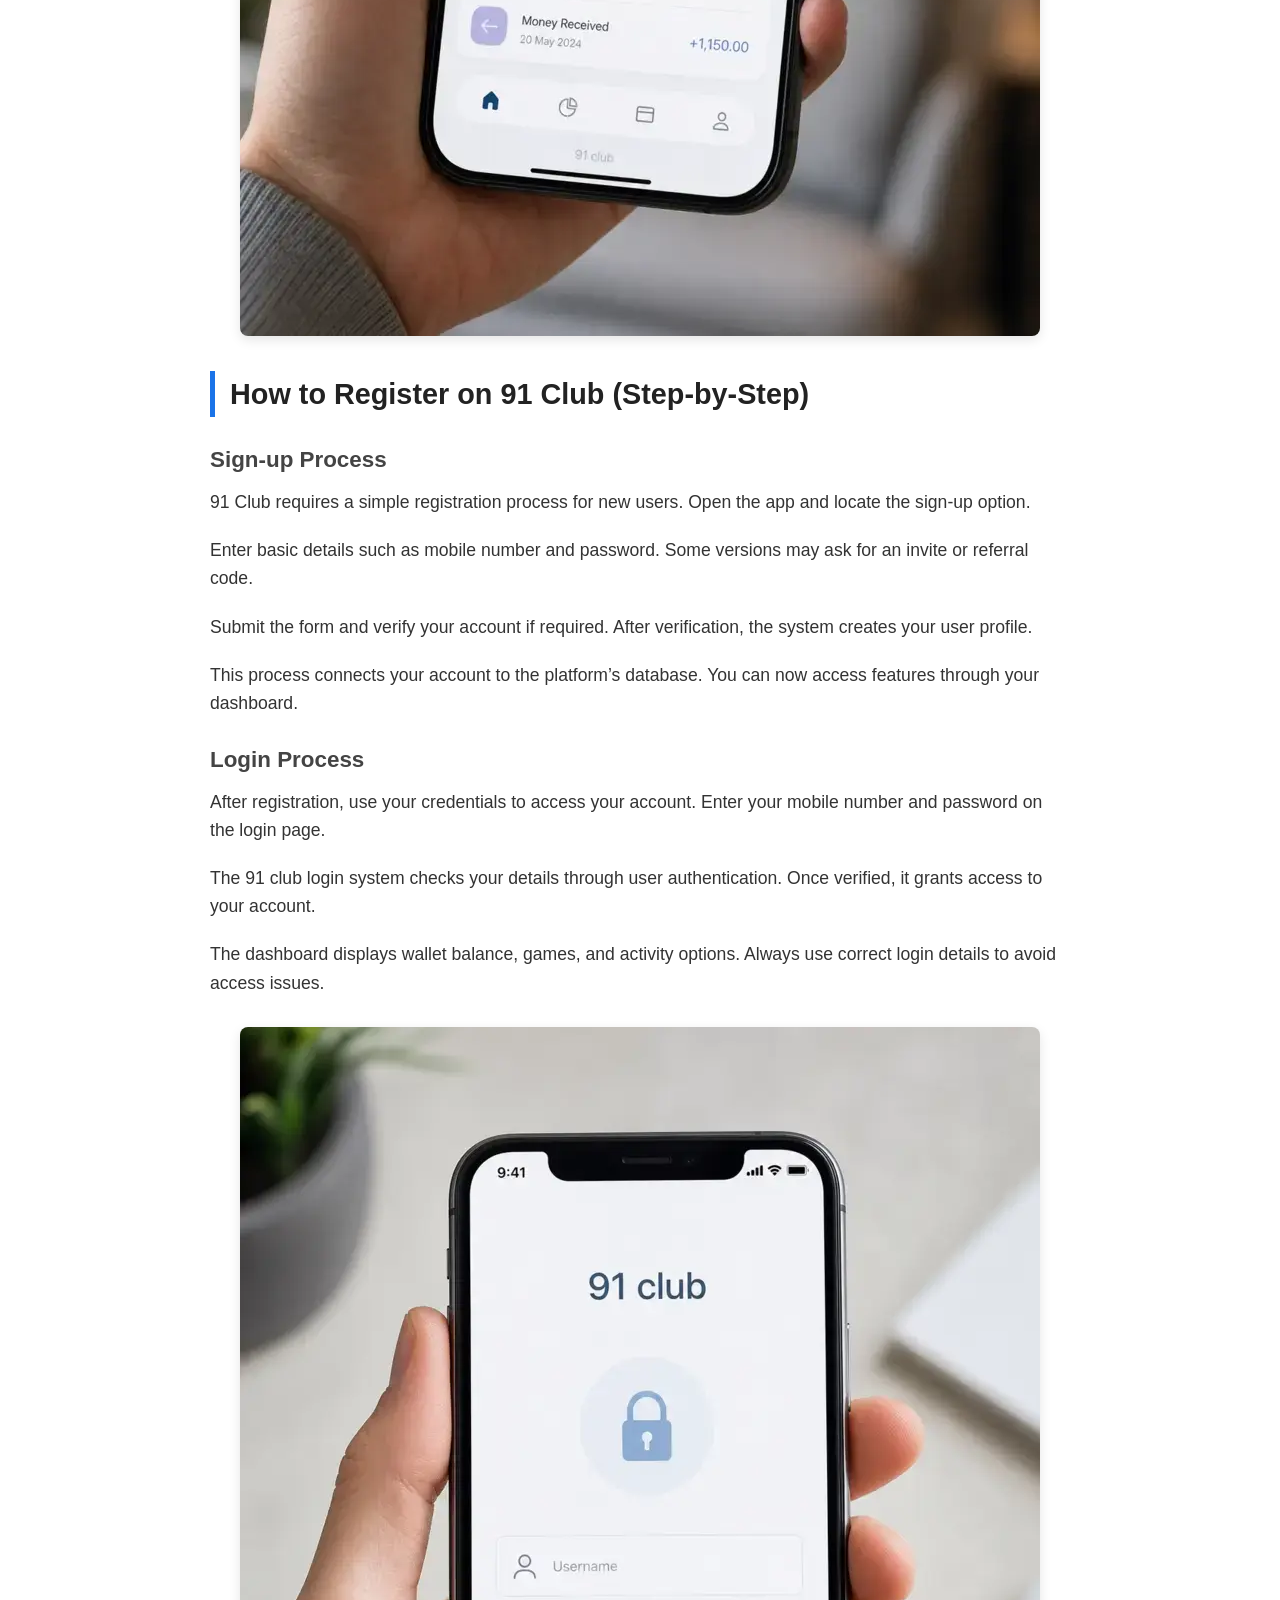
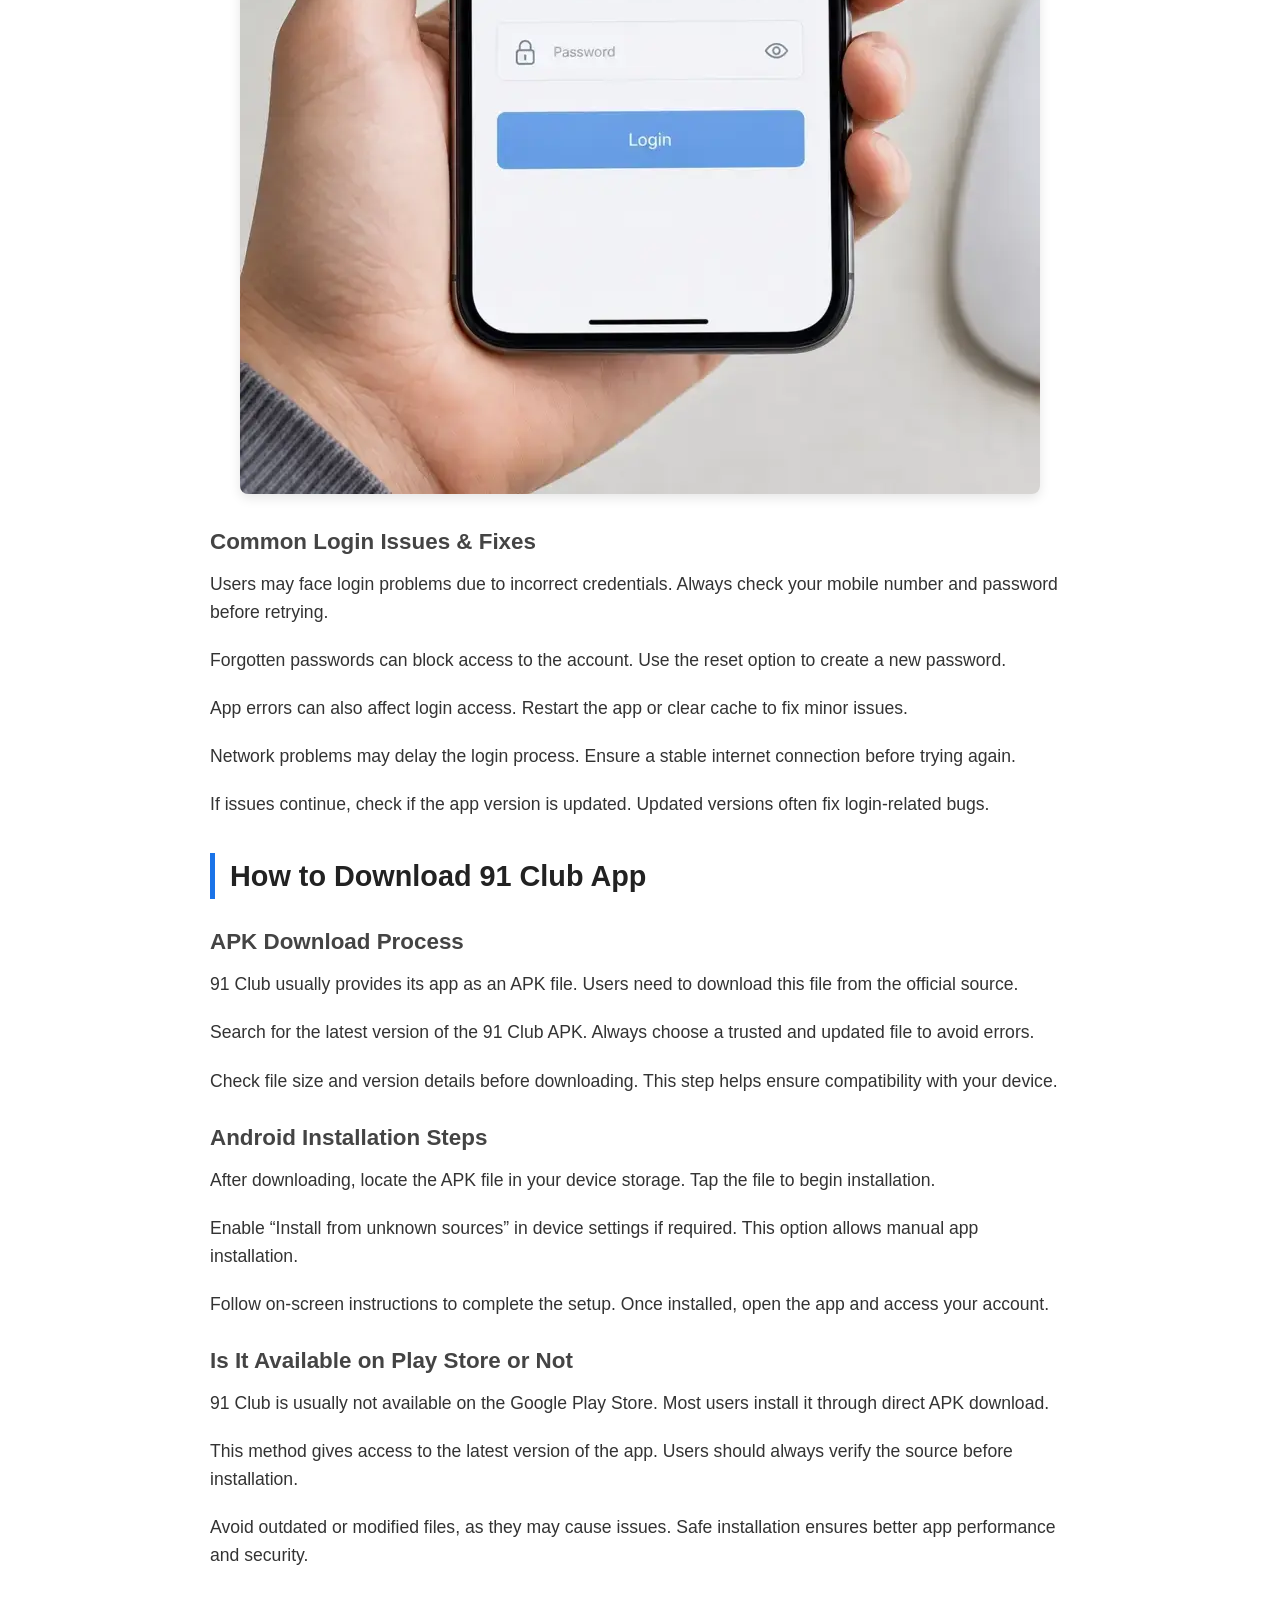
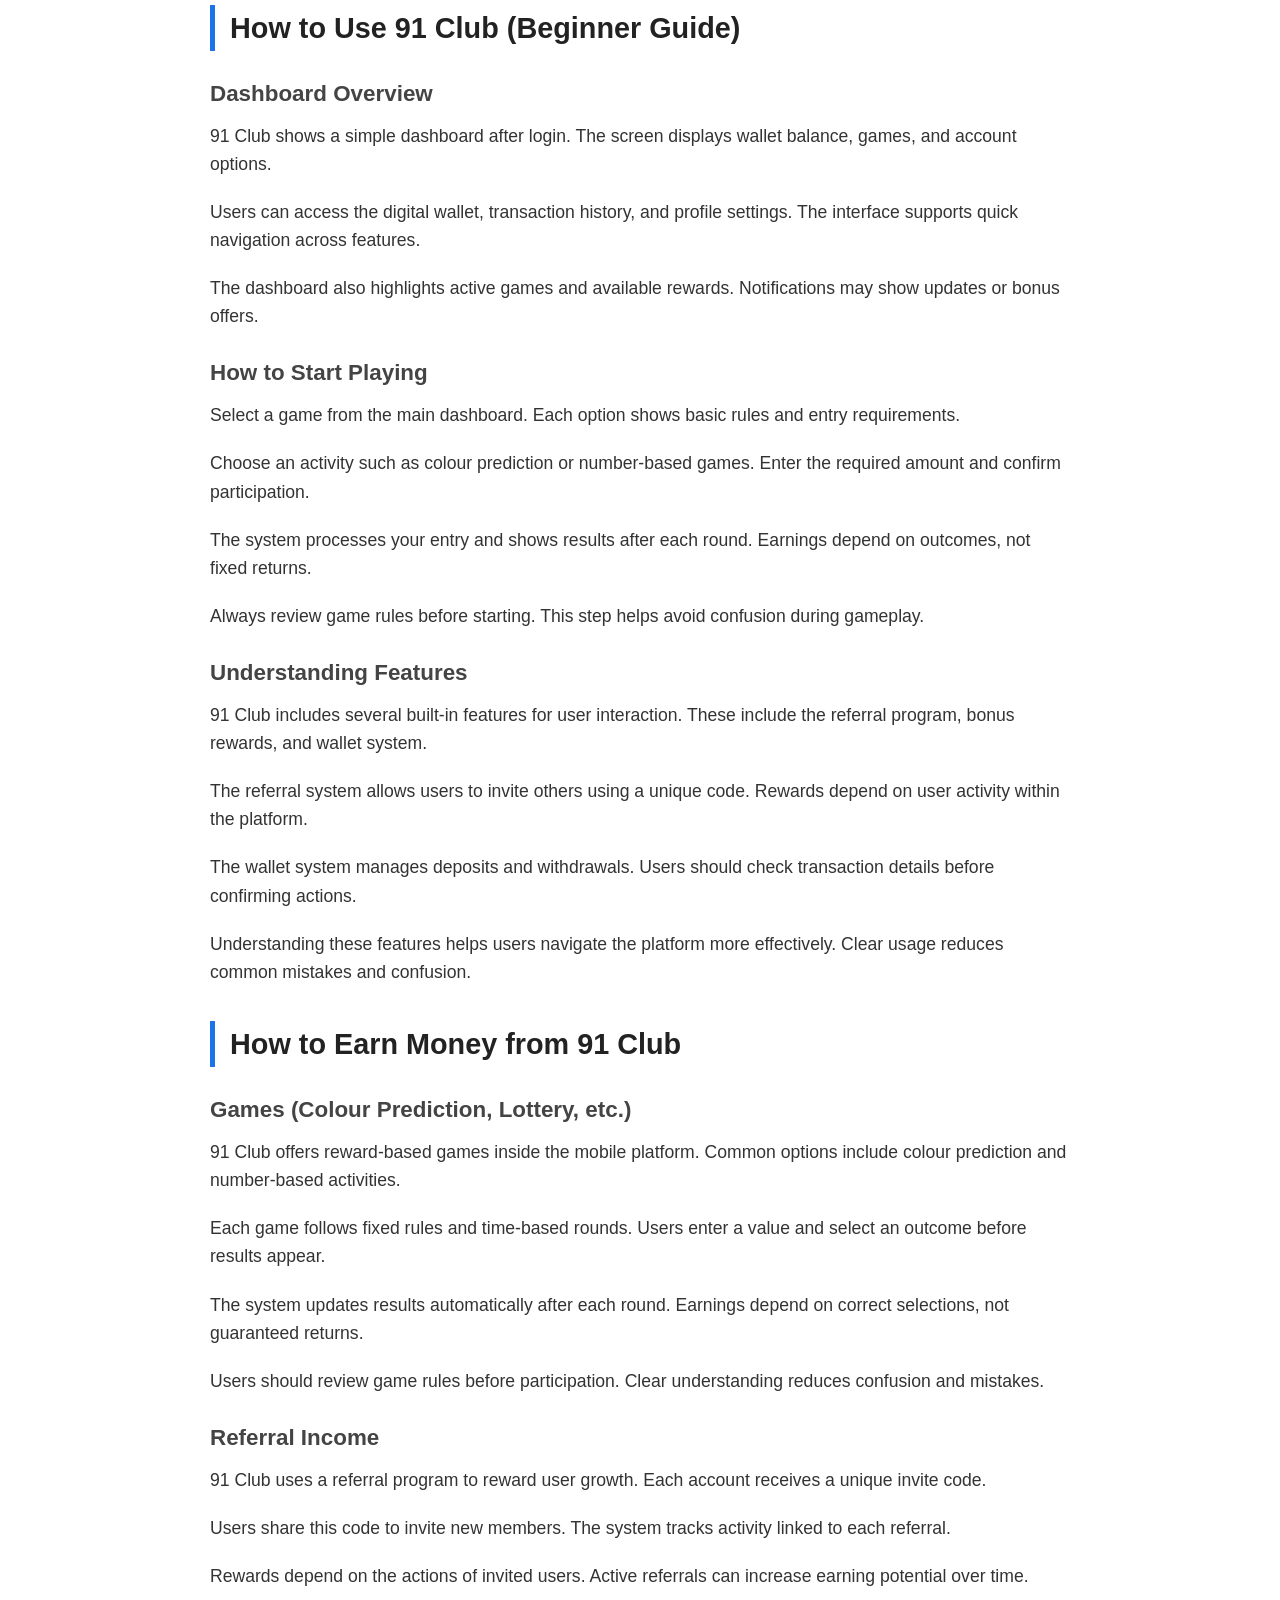
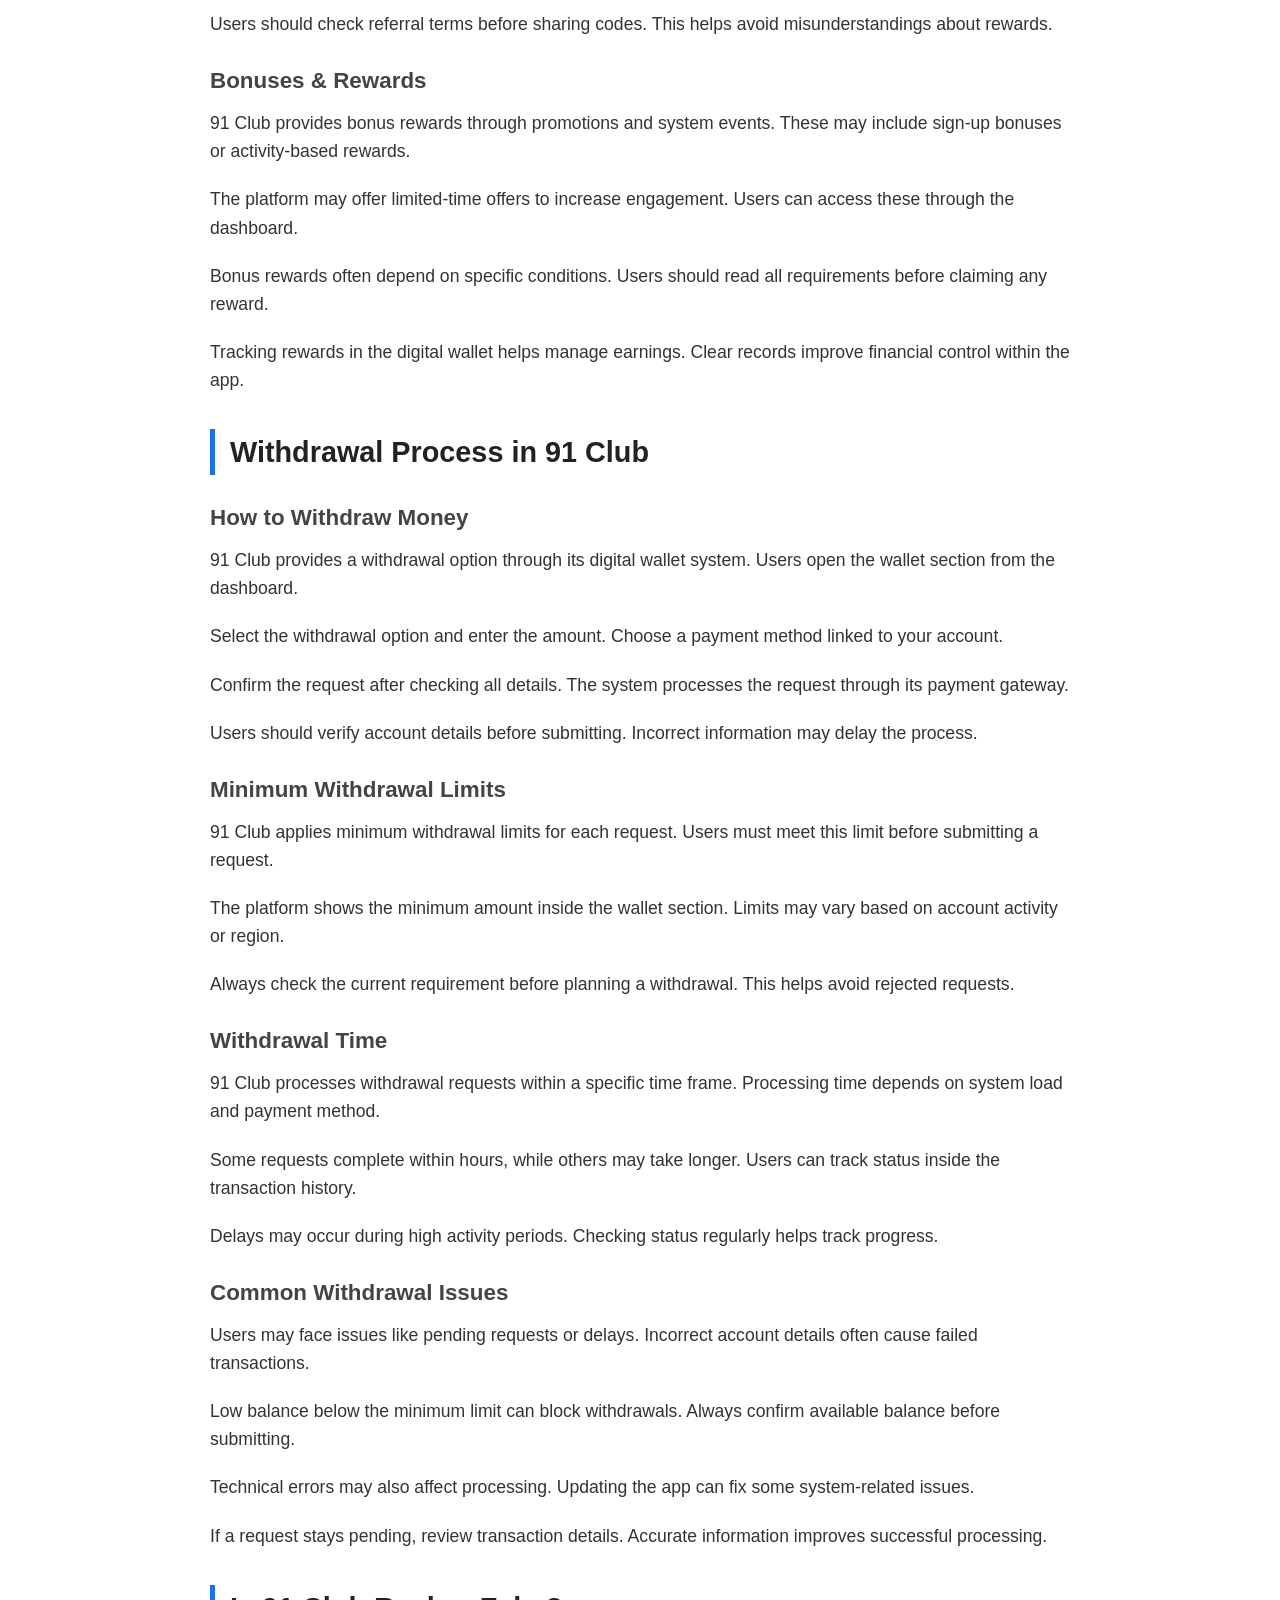
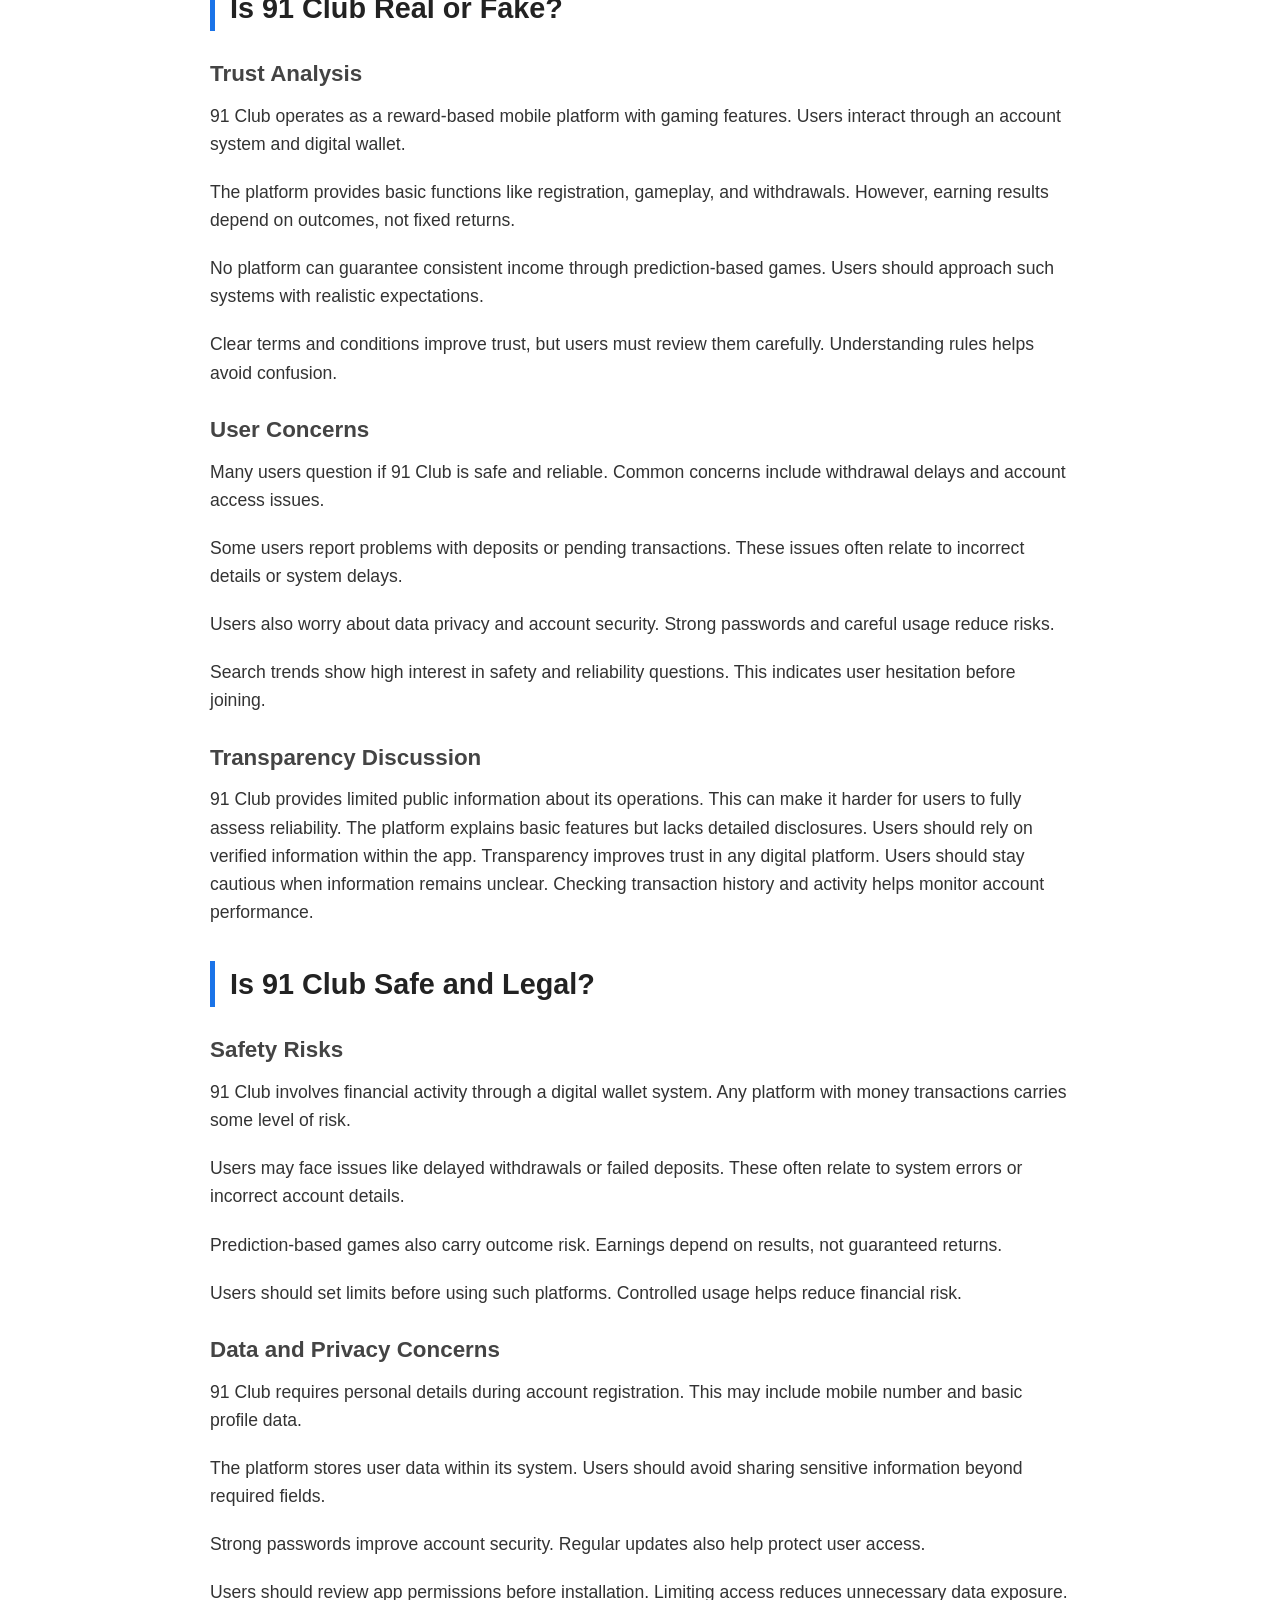
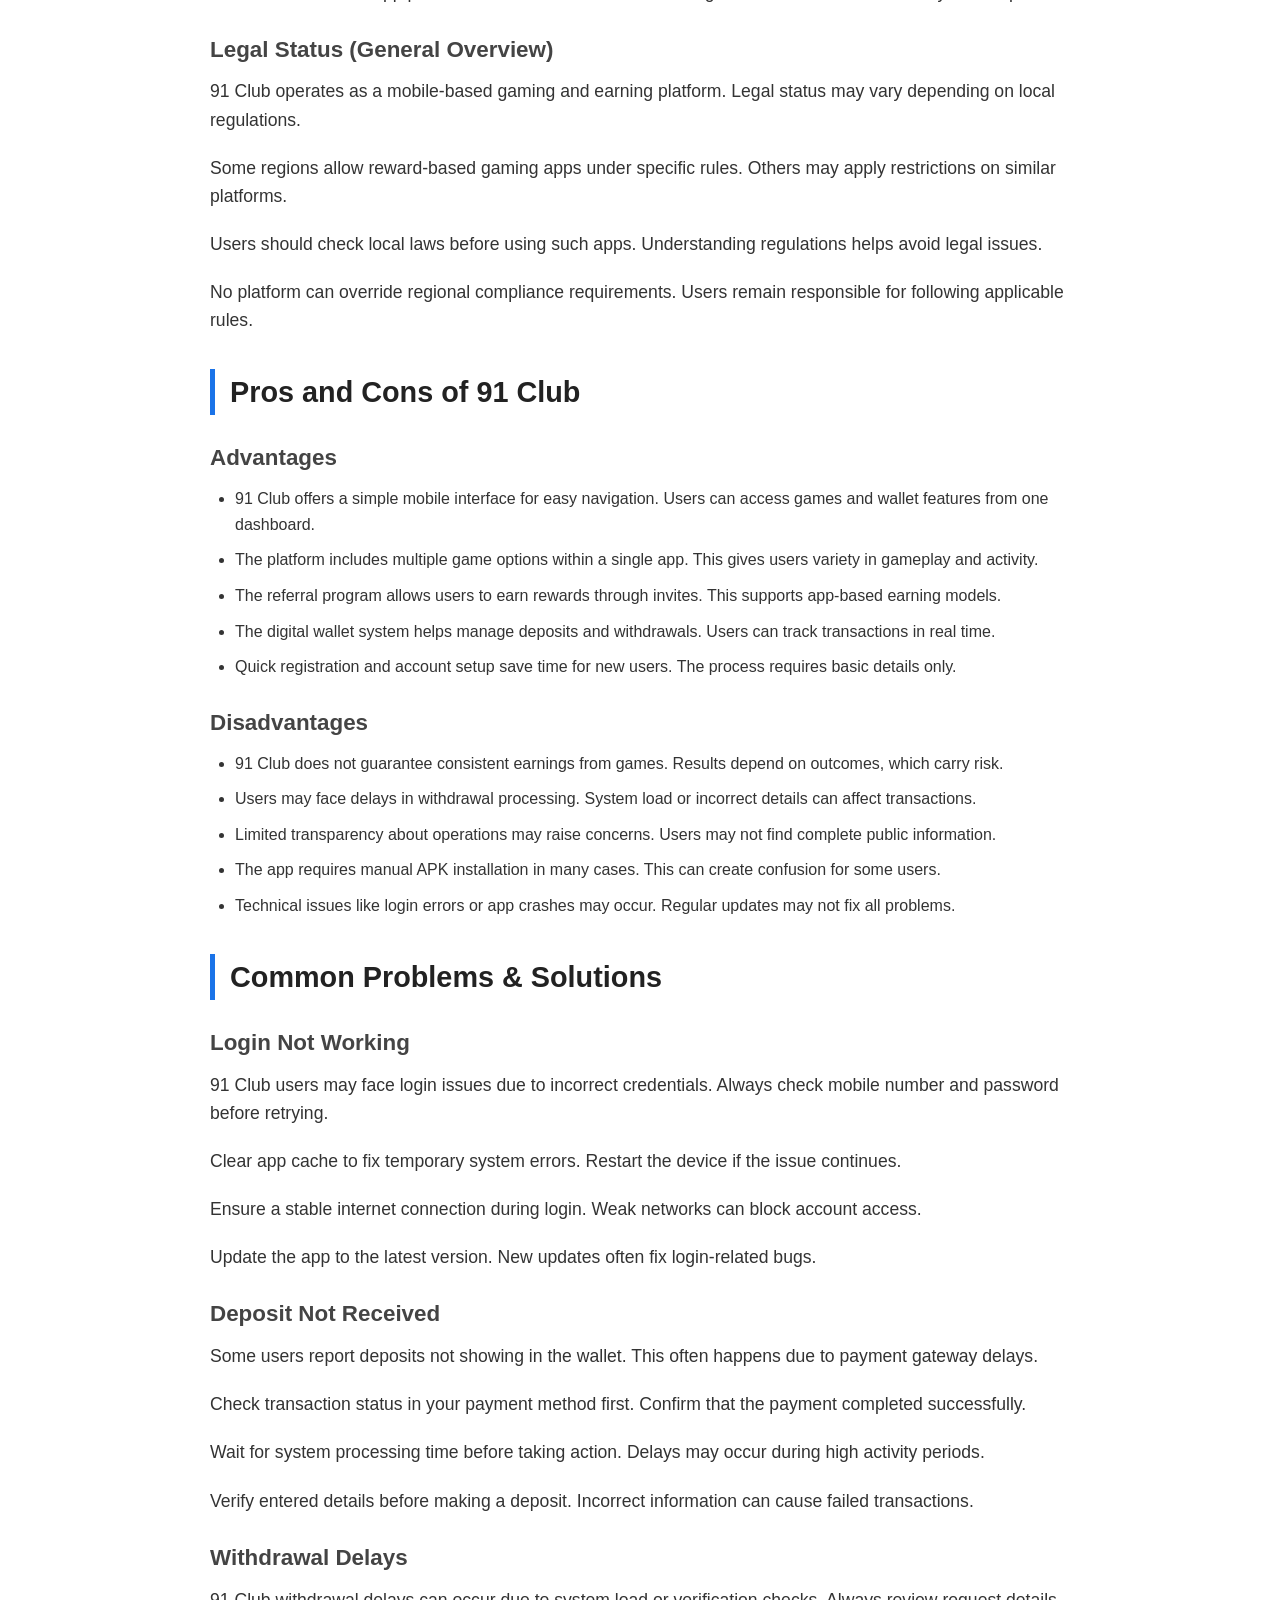
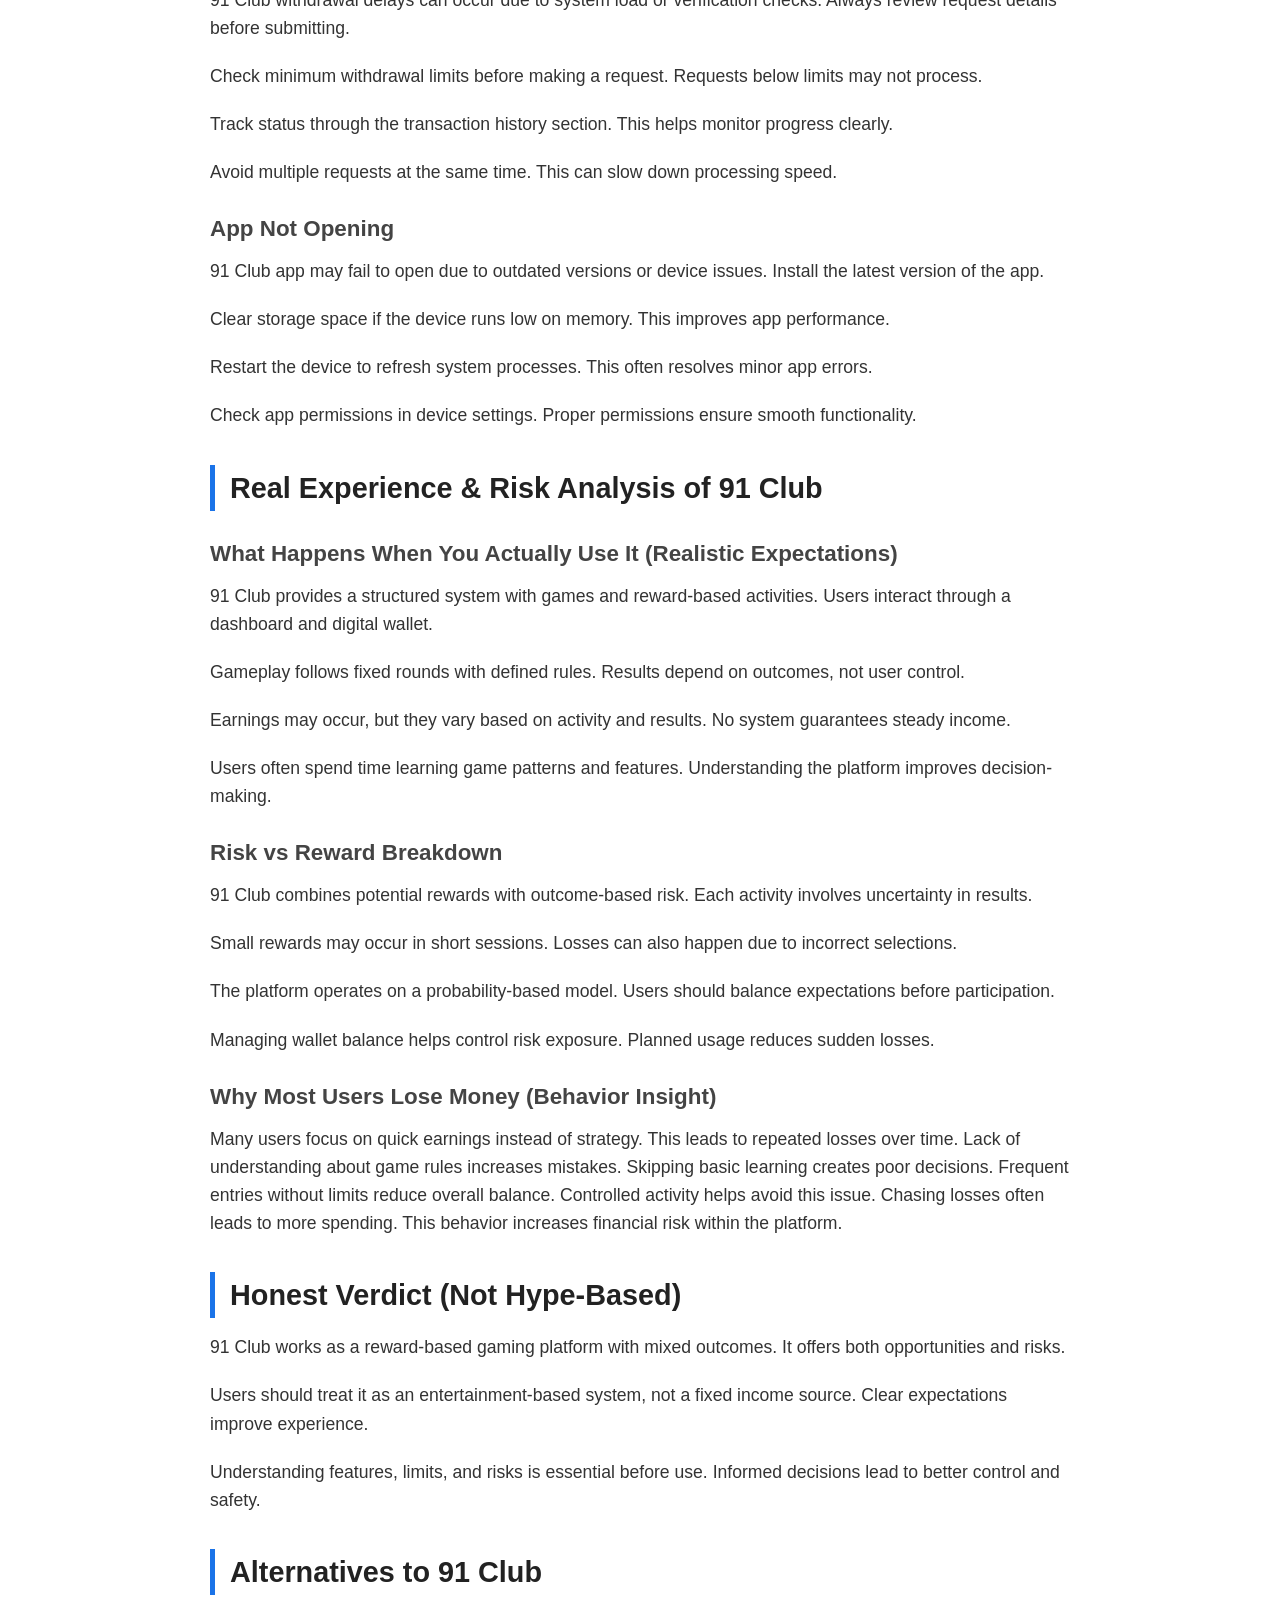
==== commit 1c5664a4: "Update index.html" ====
--- a/index.html
+++ b/index.html
@@ -161,8 +161,8 @@
     <header>
         <div class="container">
             <div class="logo">
-                <a href="https://91clubguide.github.io/">
-                    <img src="91-club-guide-logo.webp" alt="91 club guide website logo">
+                <a href="https://91clubguide.github.io/" style="text-decoration: none; color: #1a73e8; font-size: 1.5rem; font-weight: bold;">
+                    91 Club Guide
                 </a>
             </div>
             <nav>
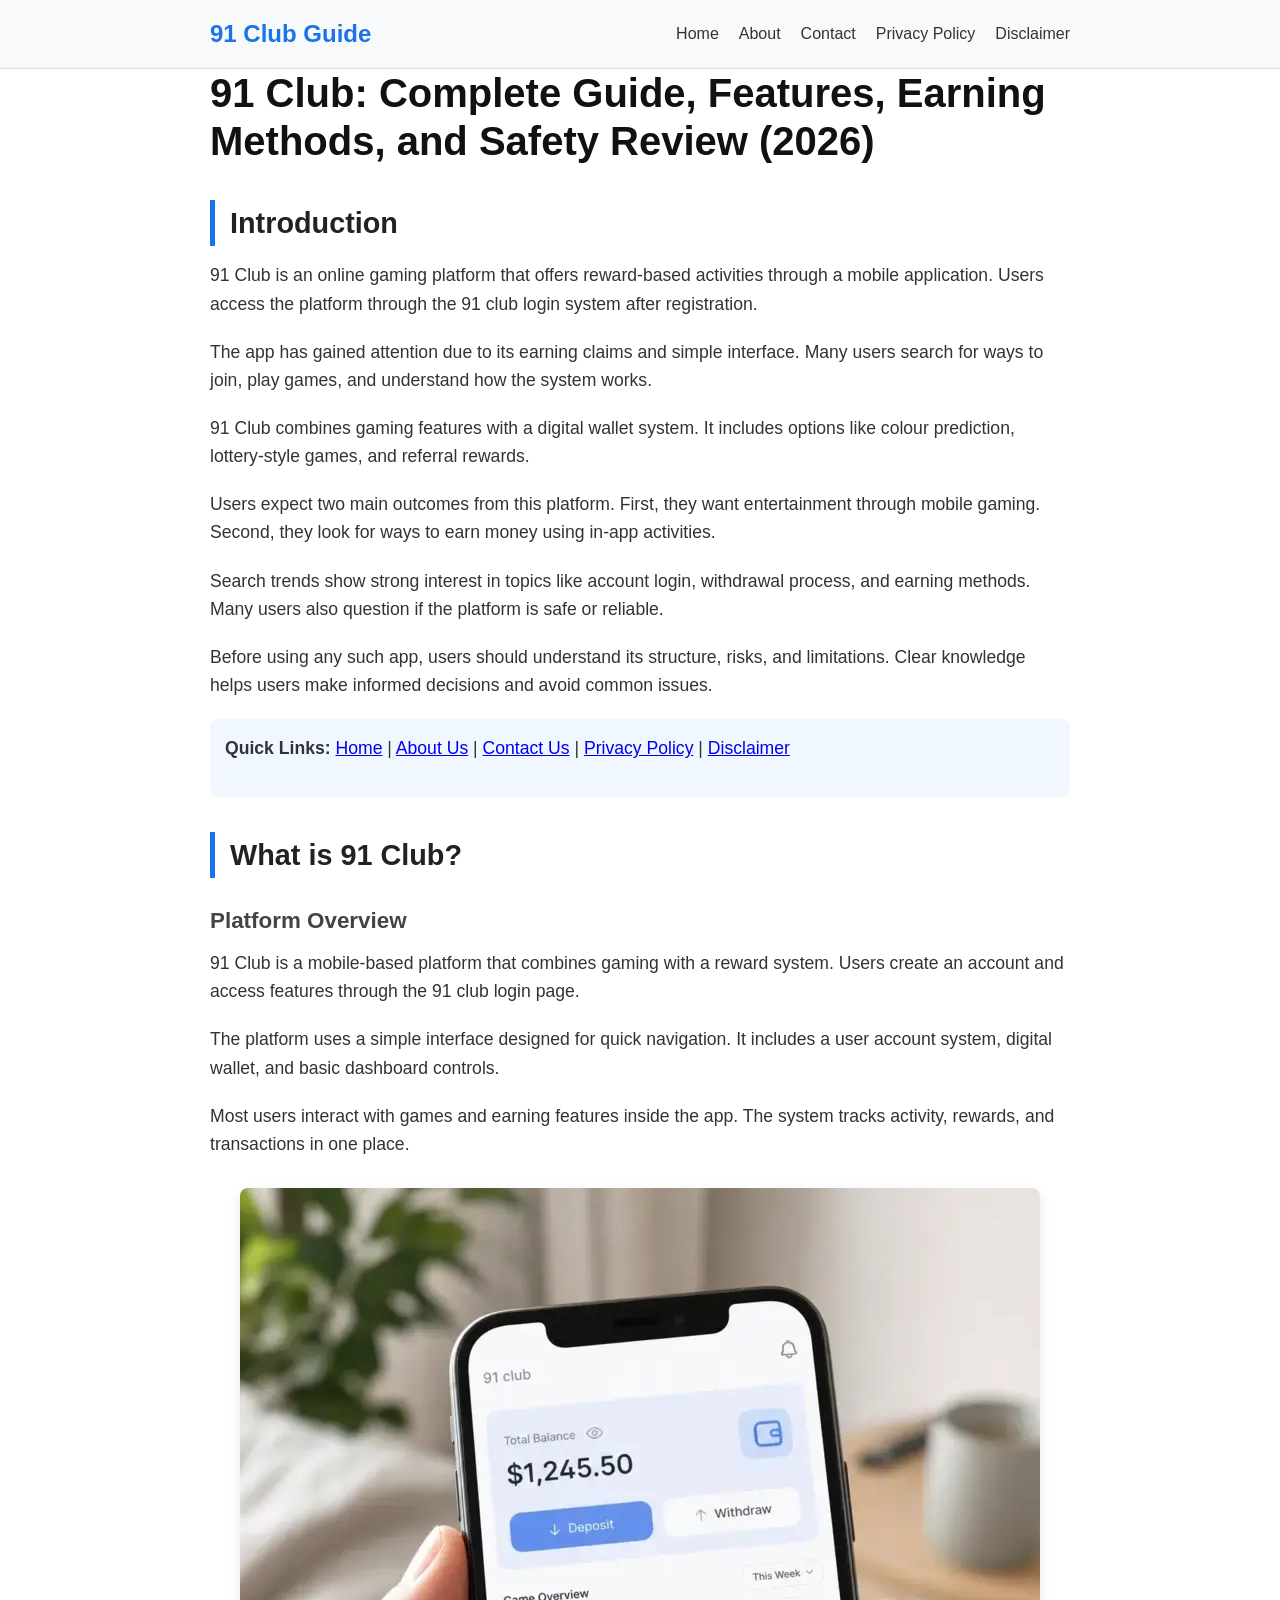
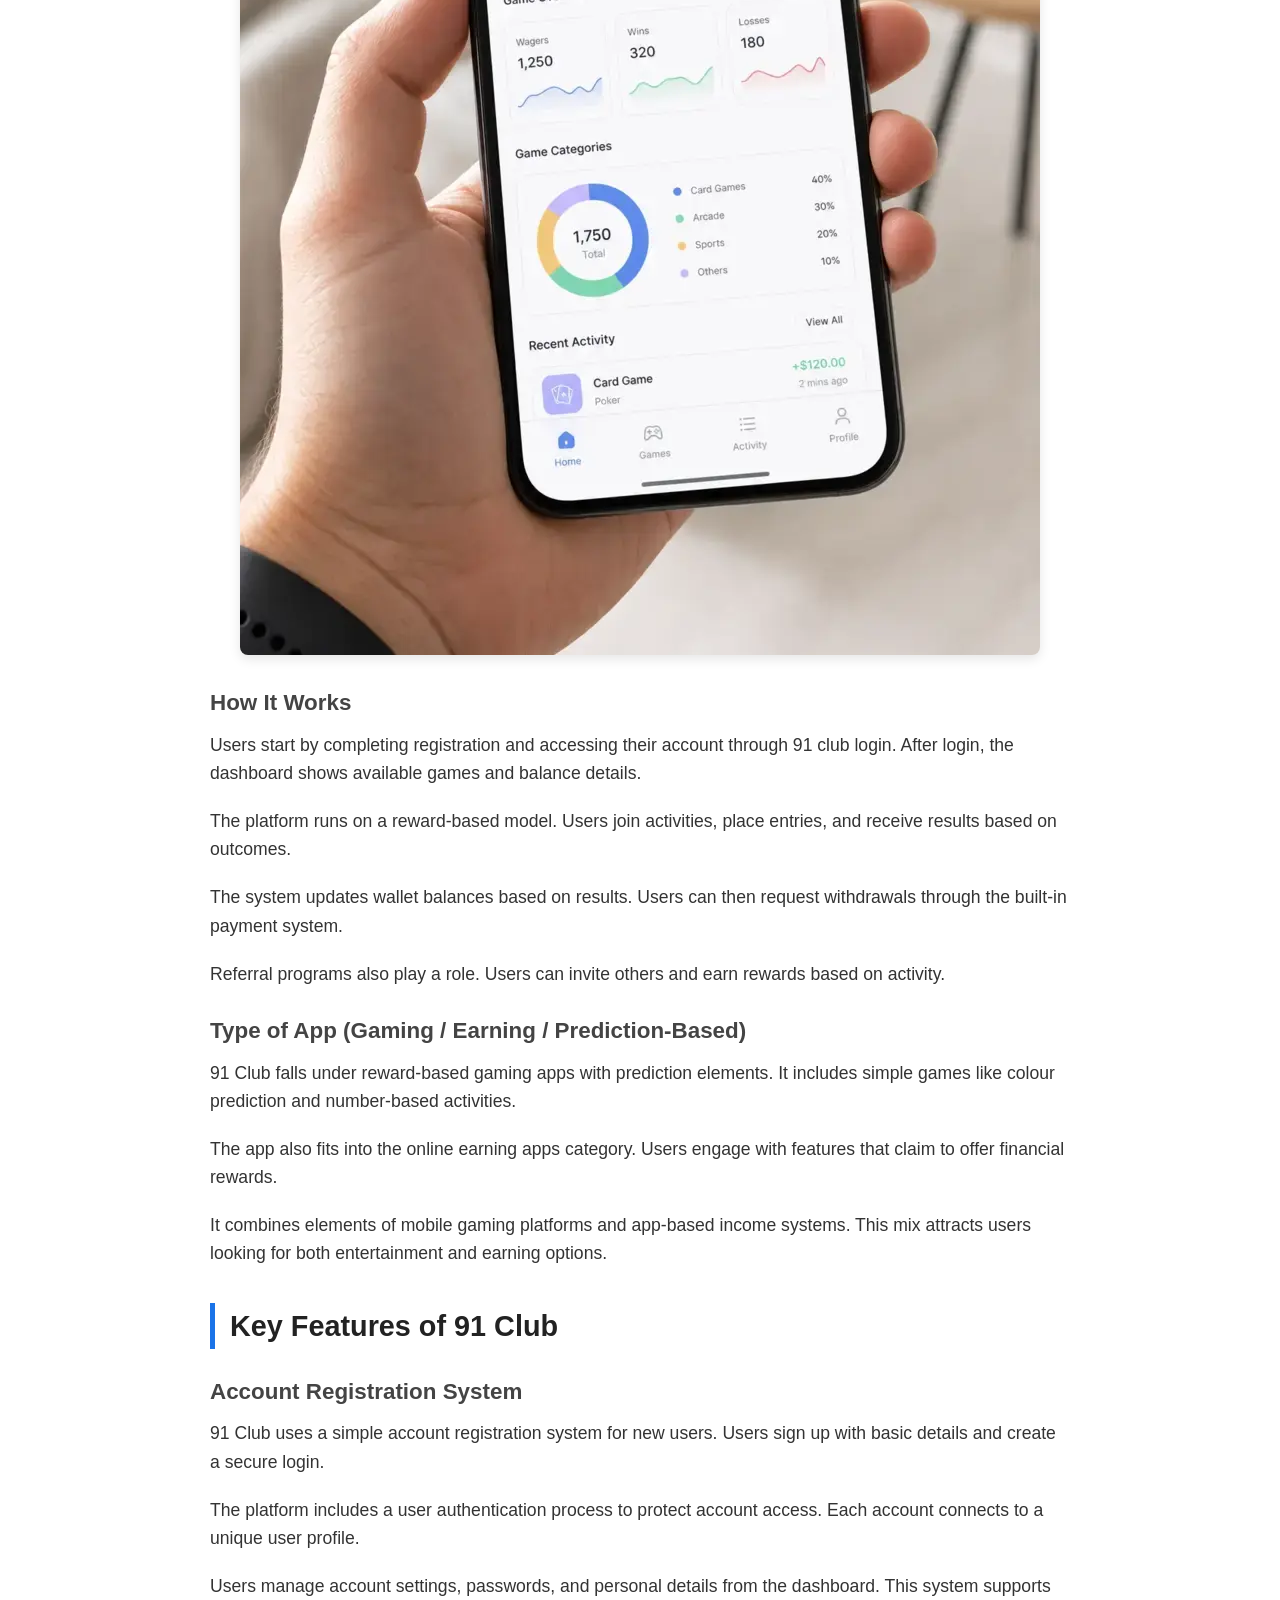
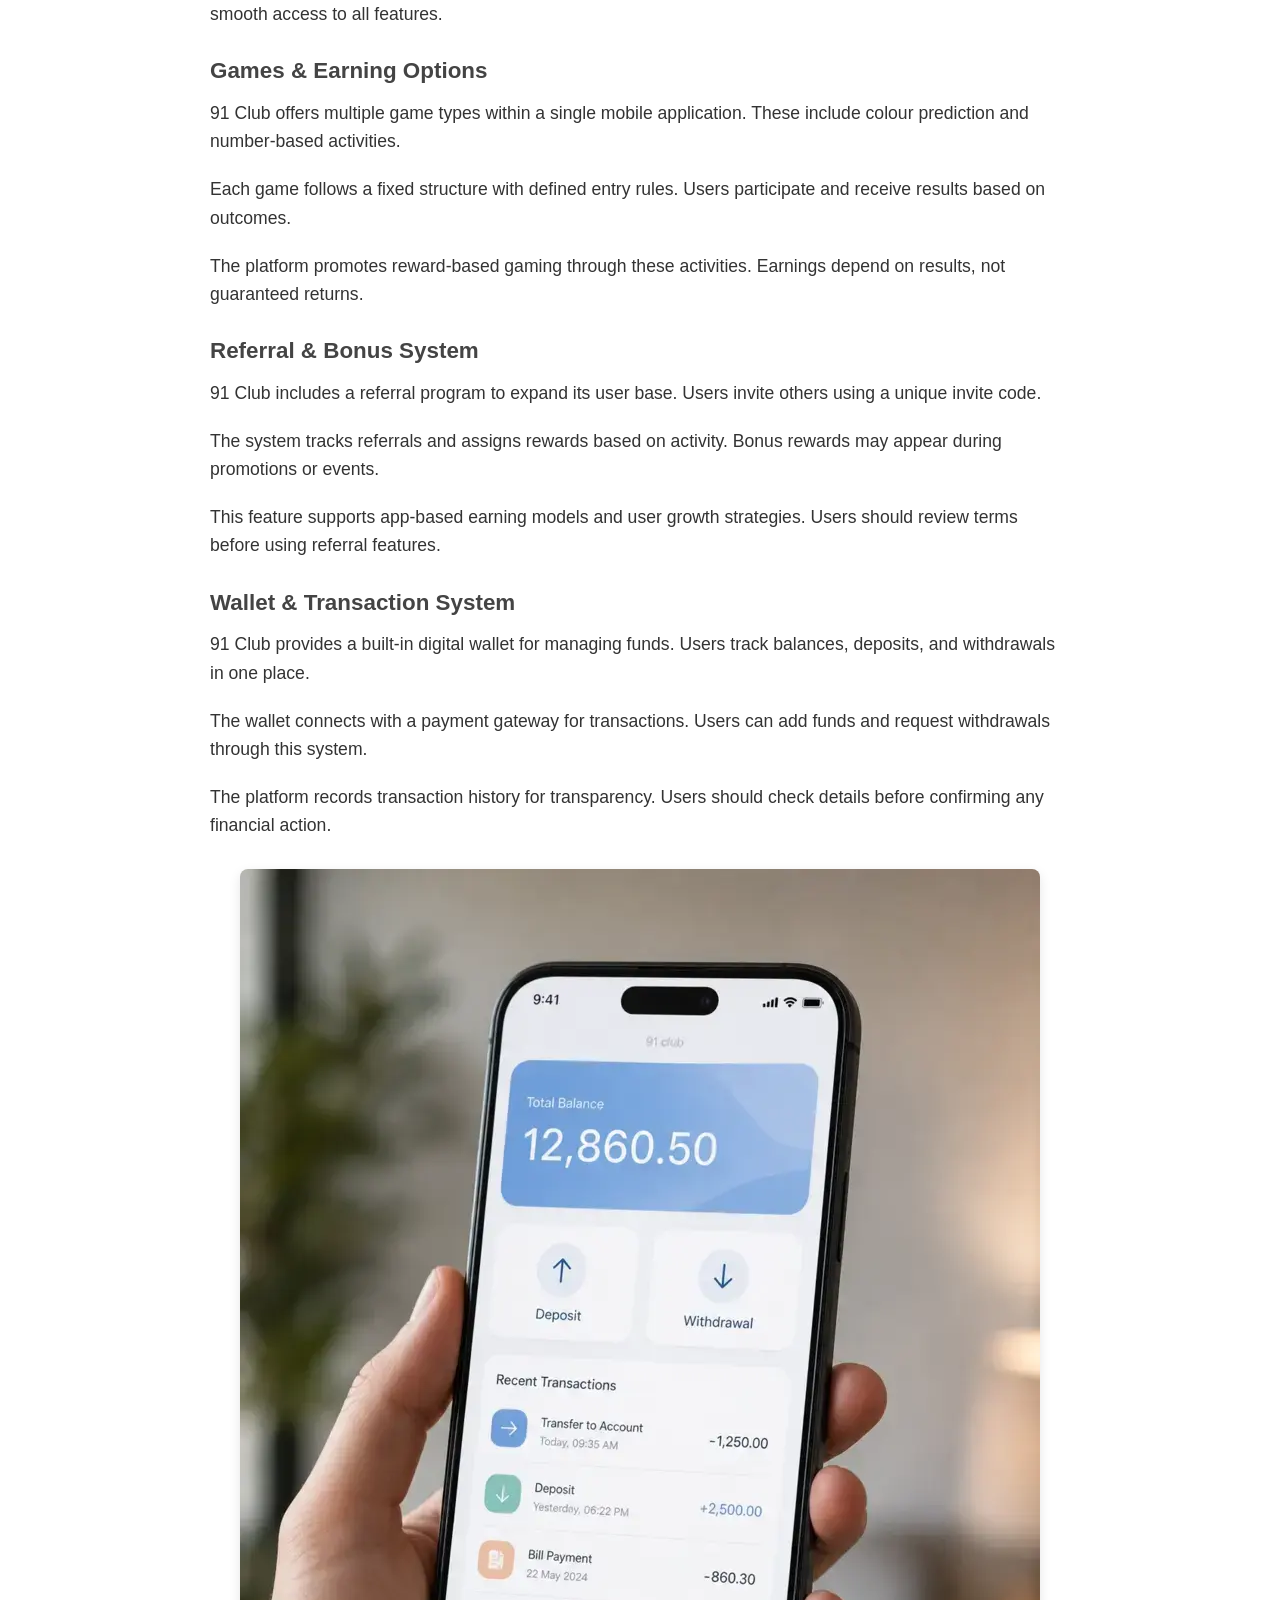
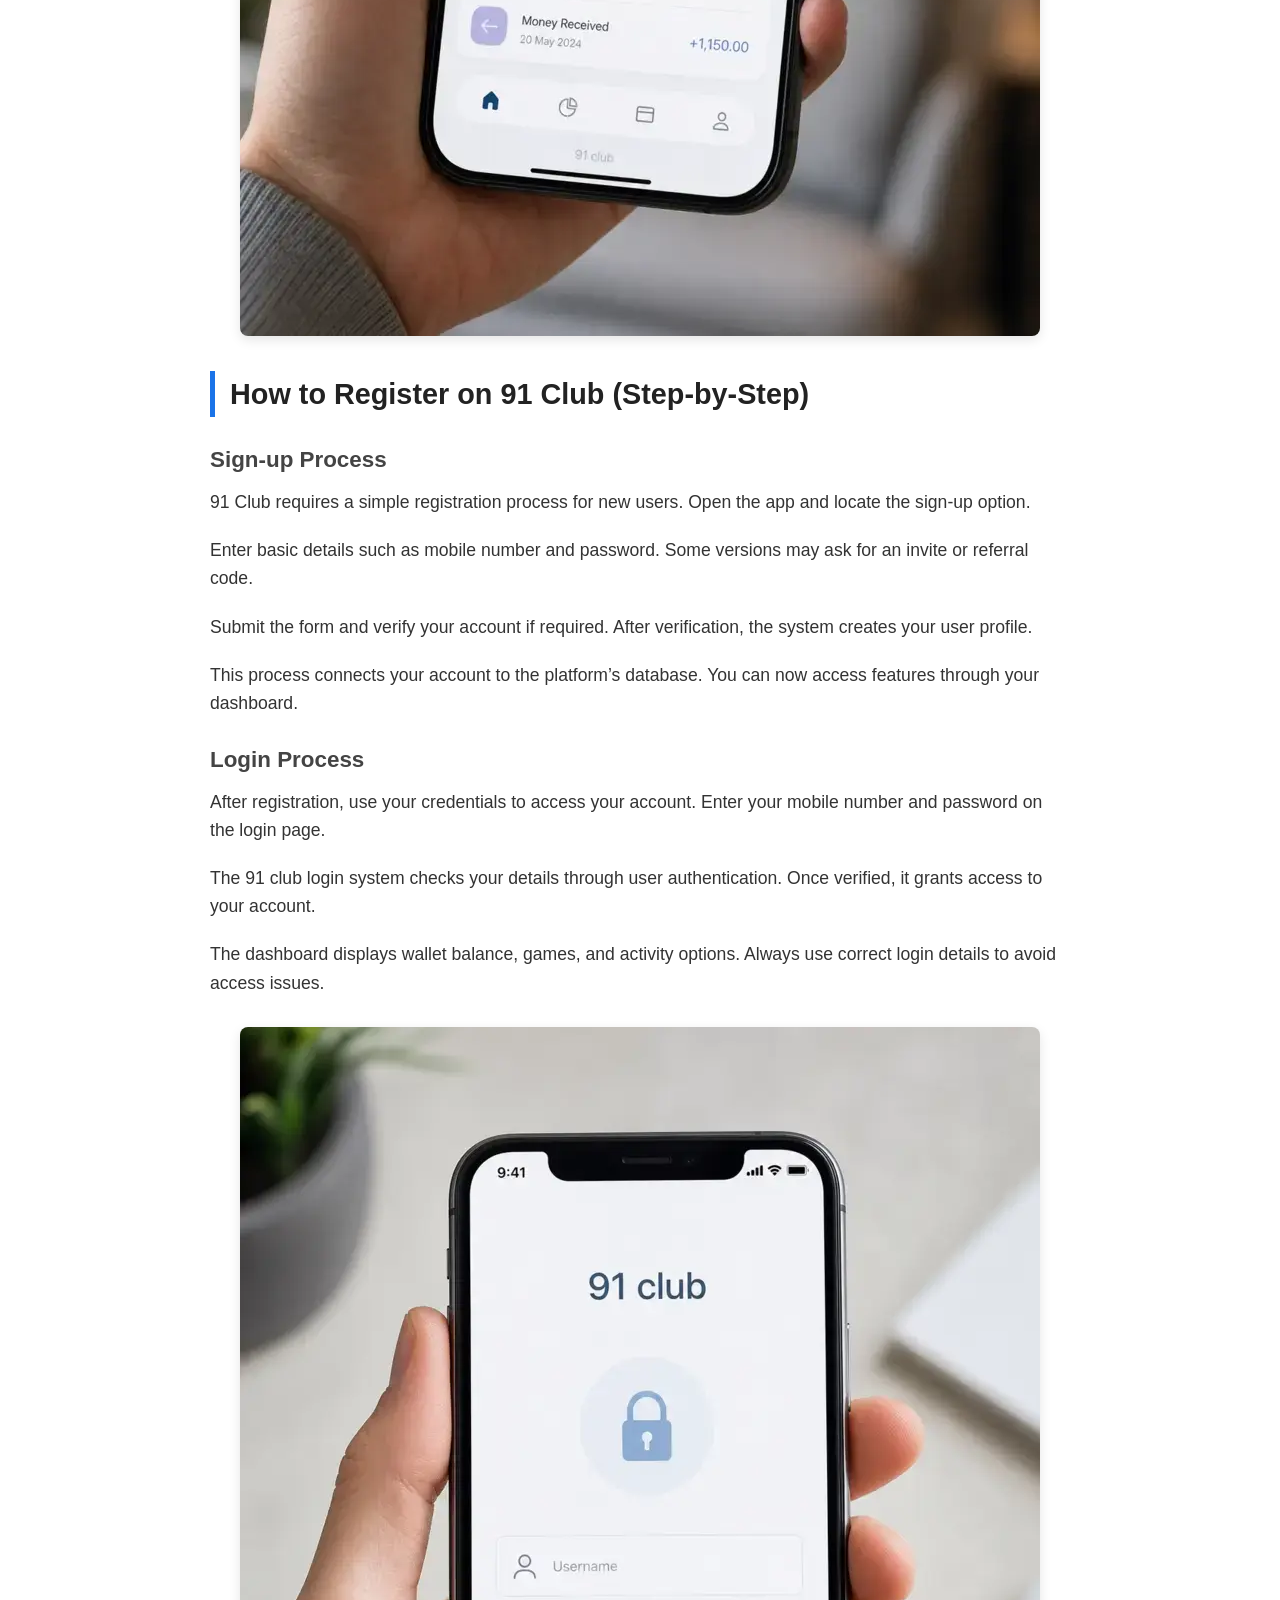
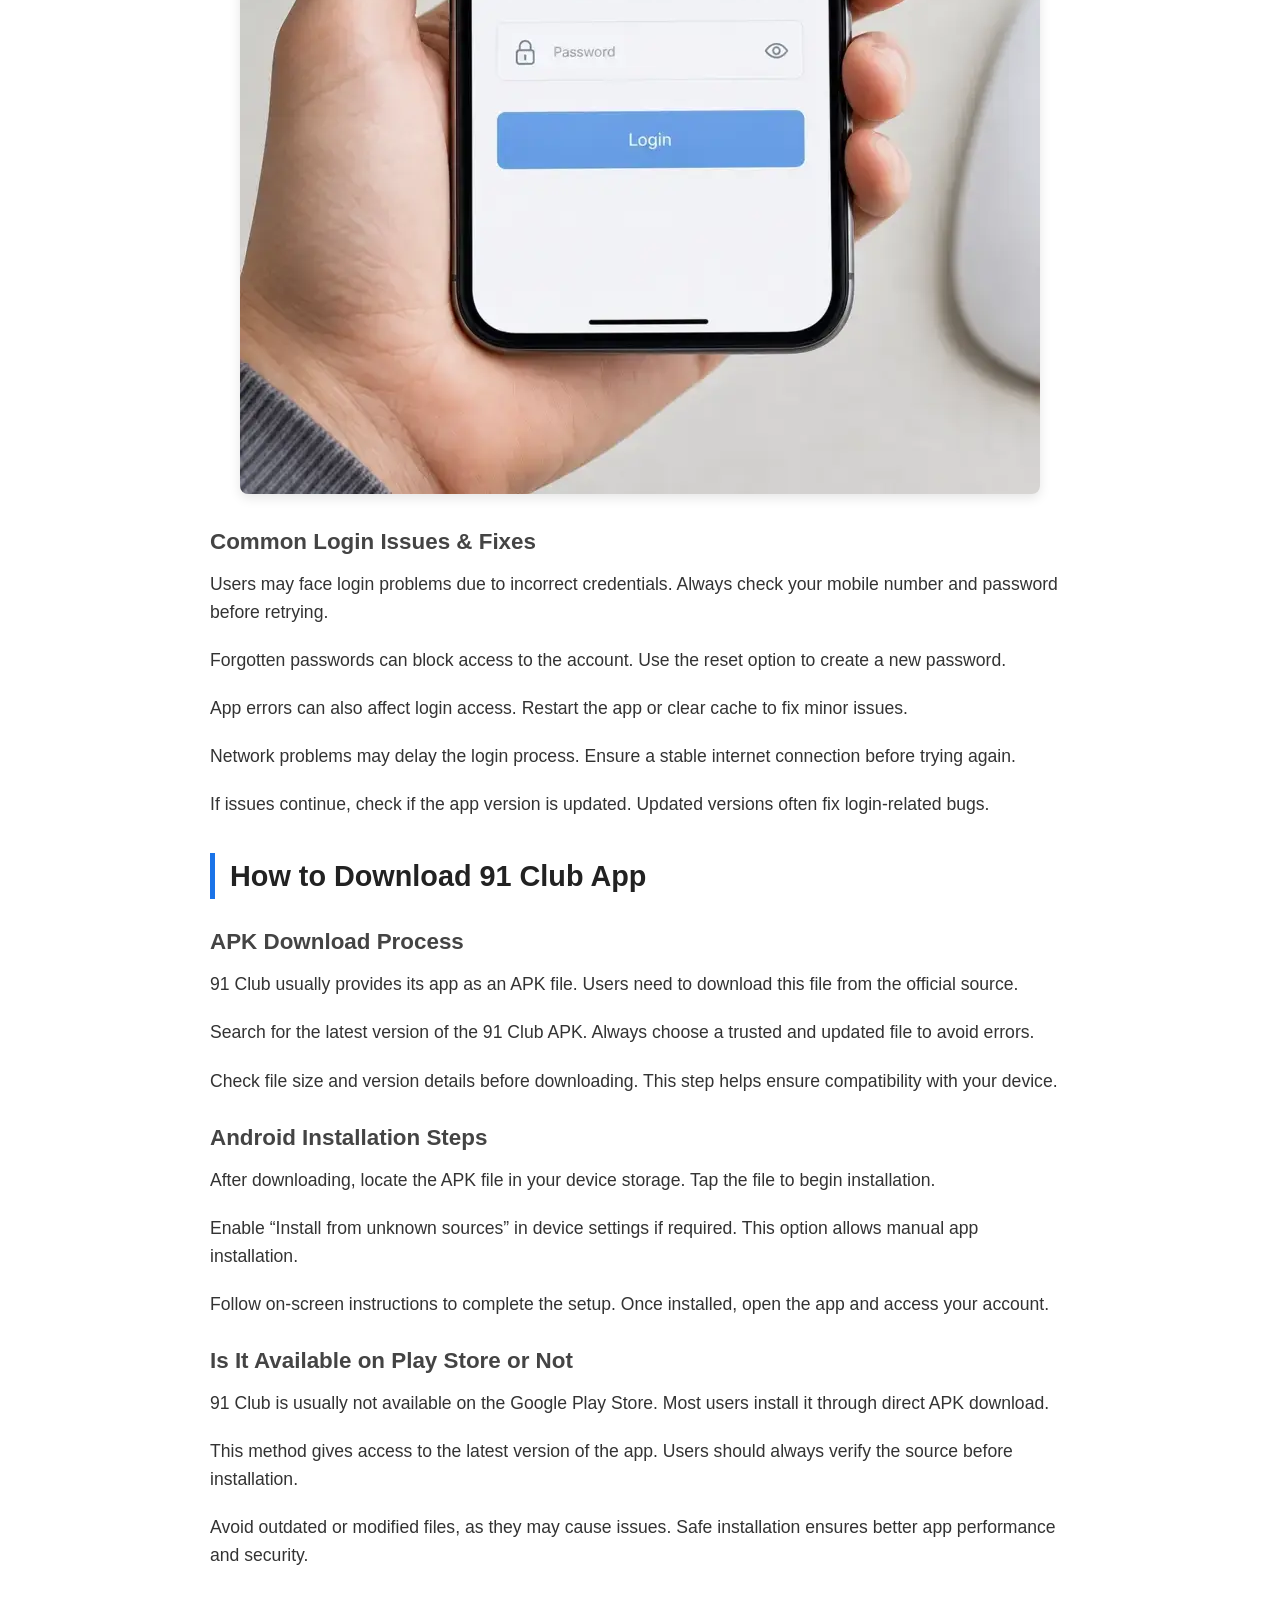
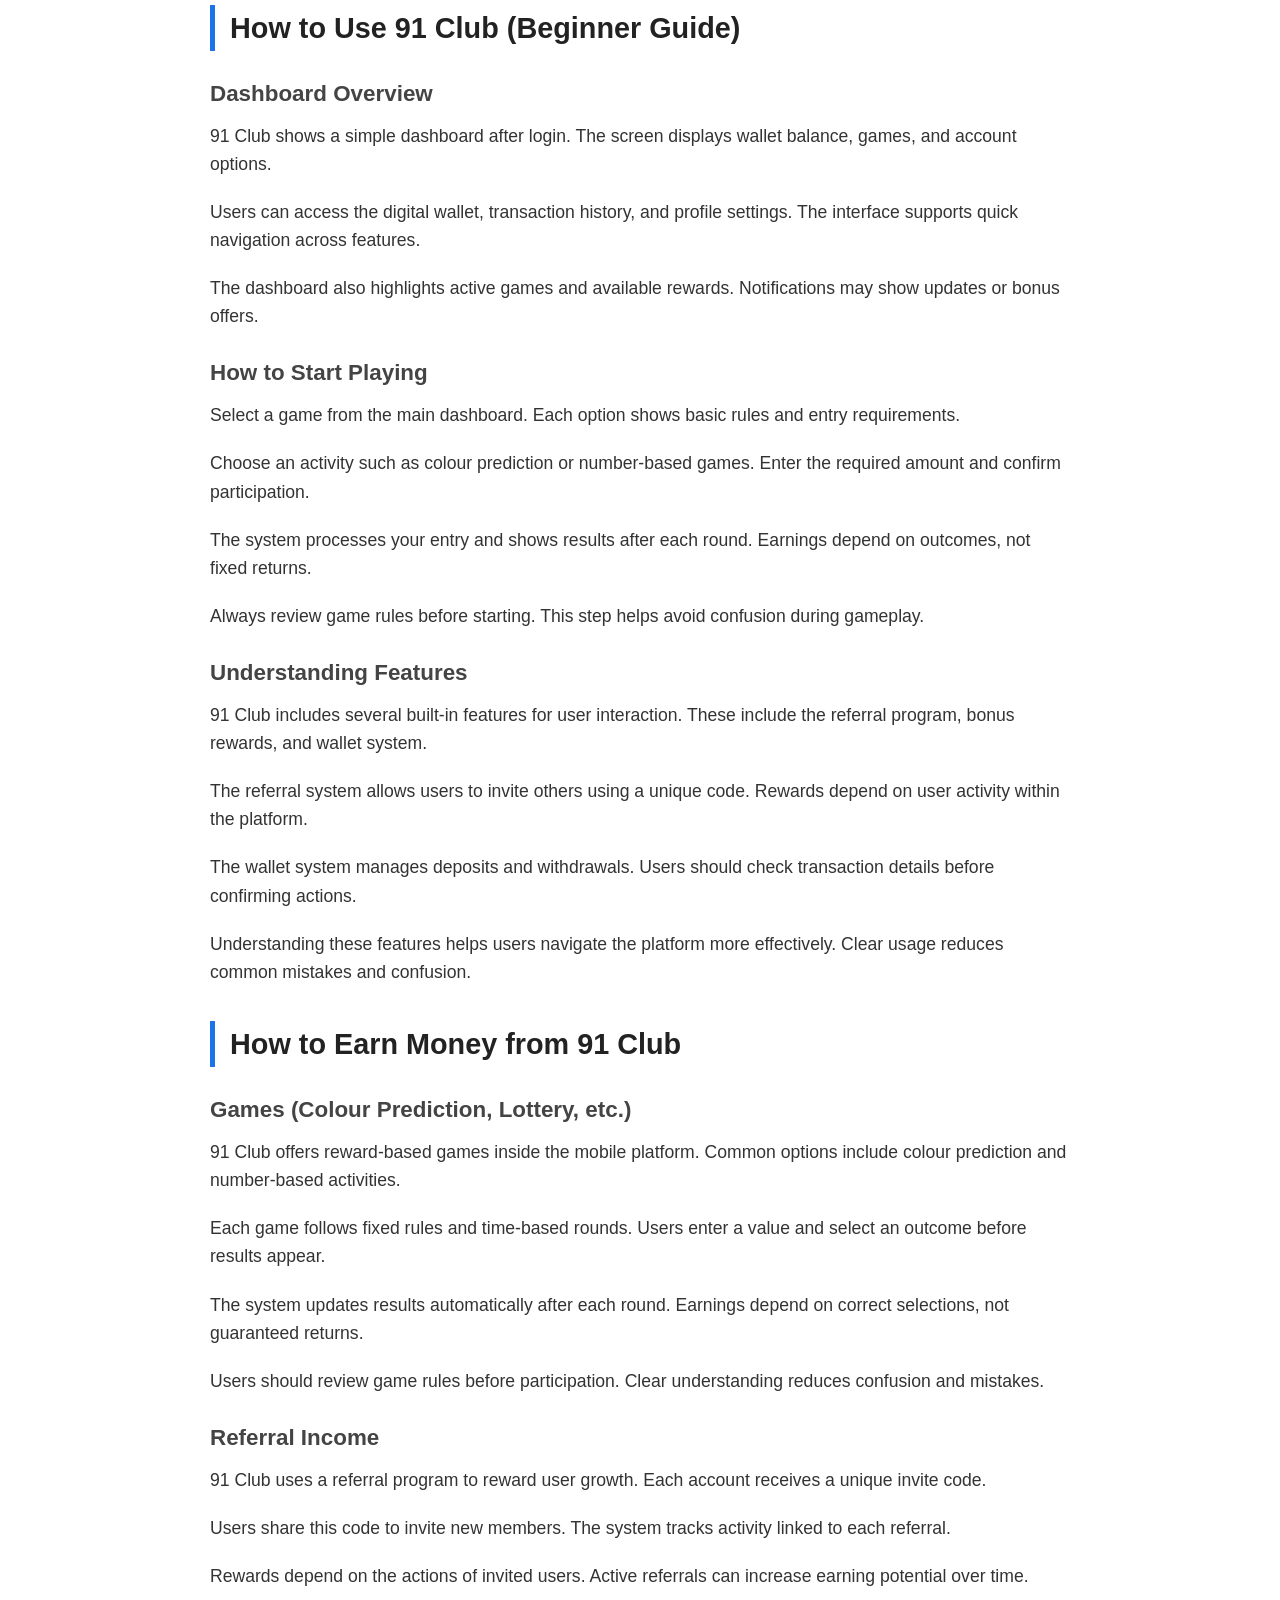
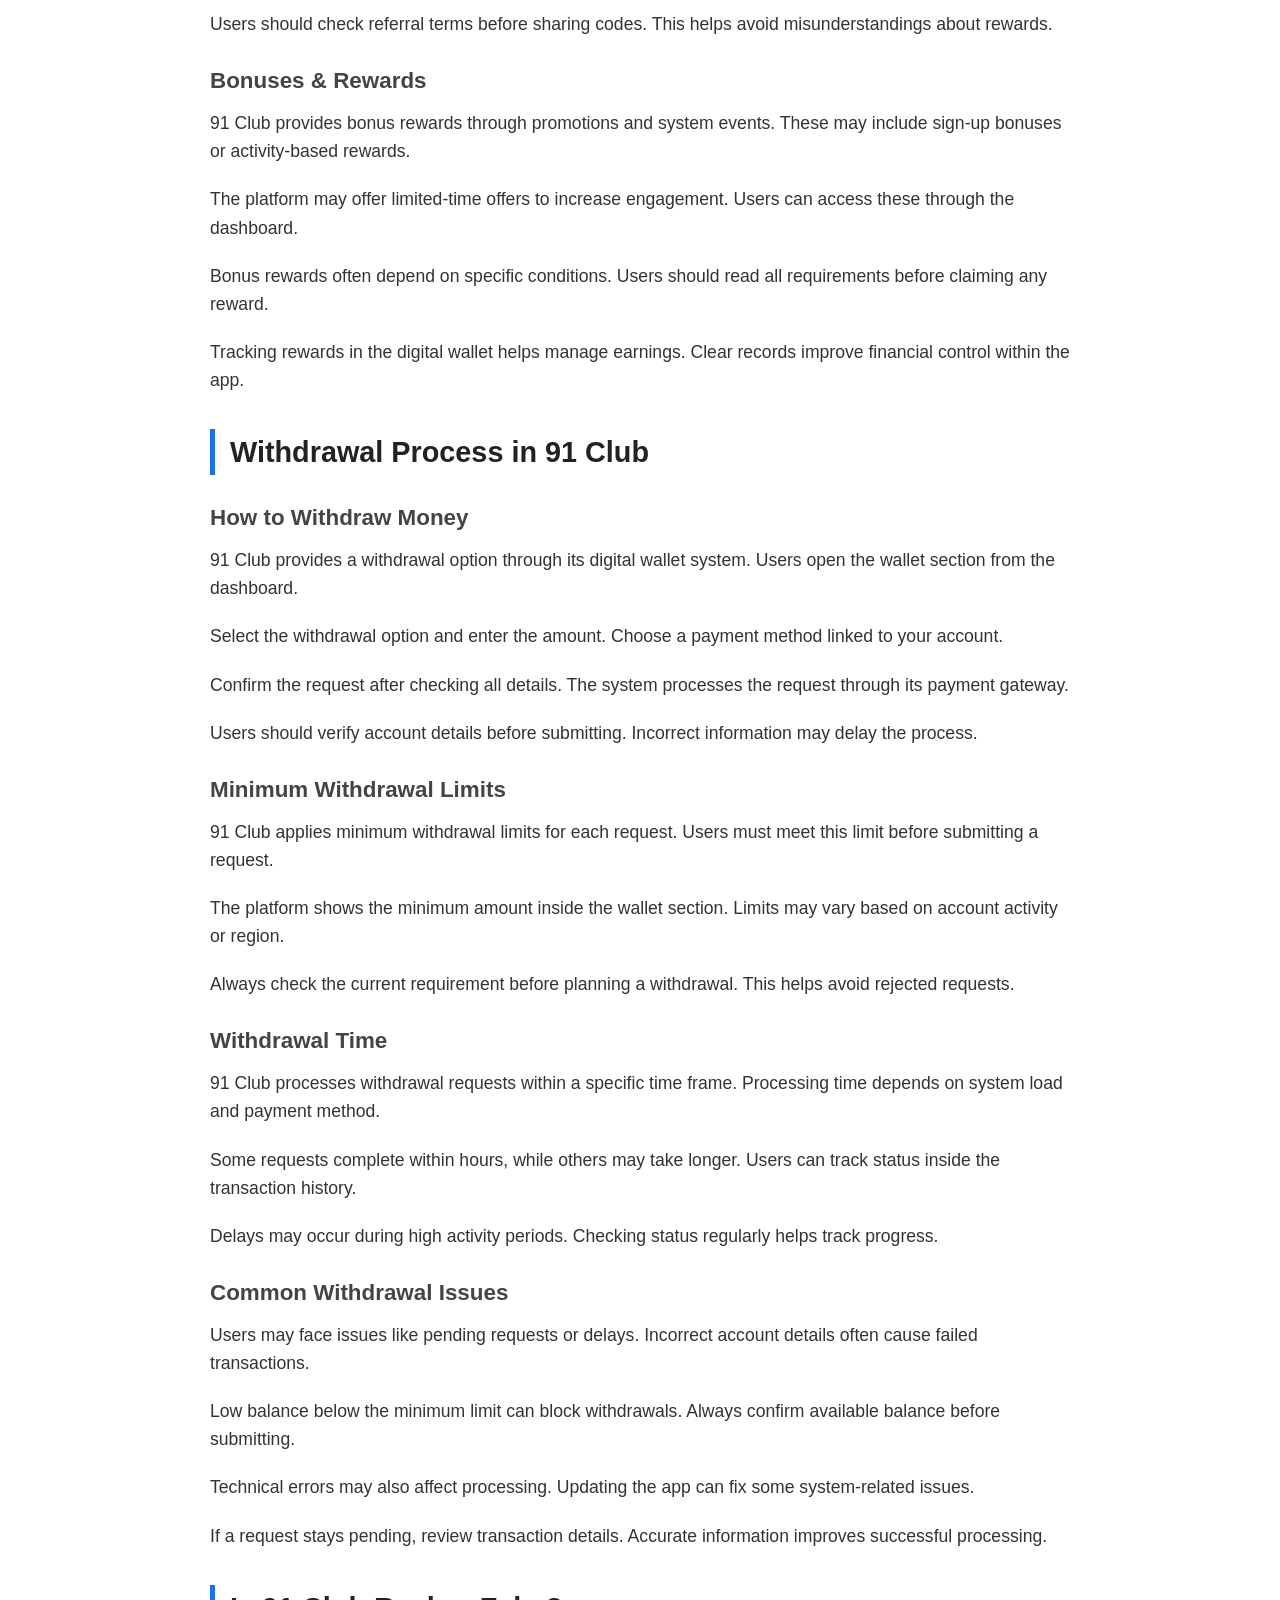
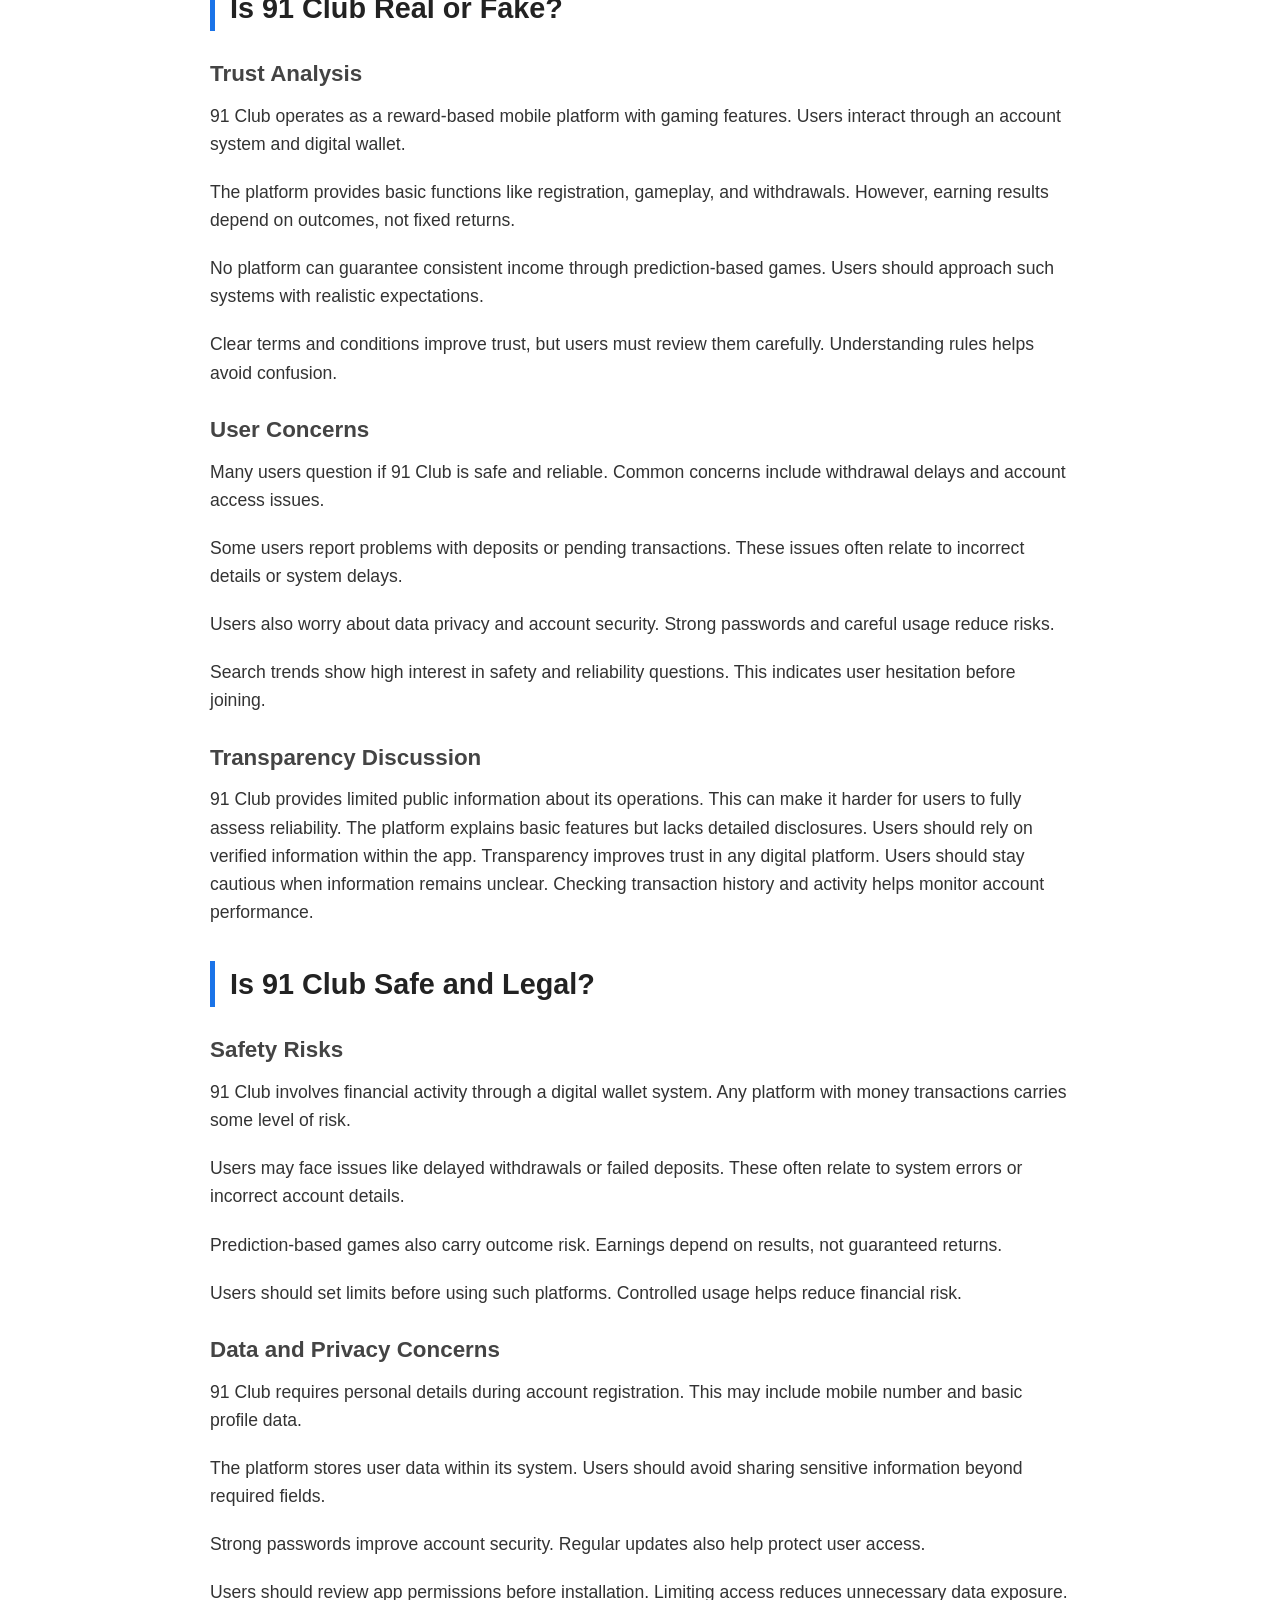
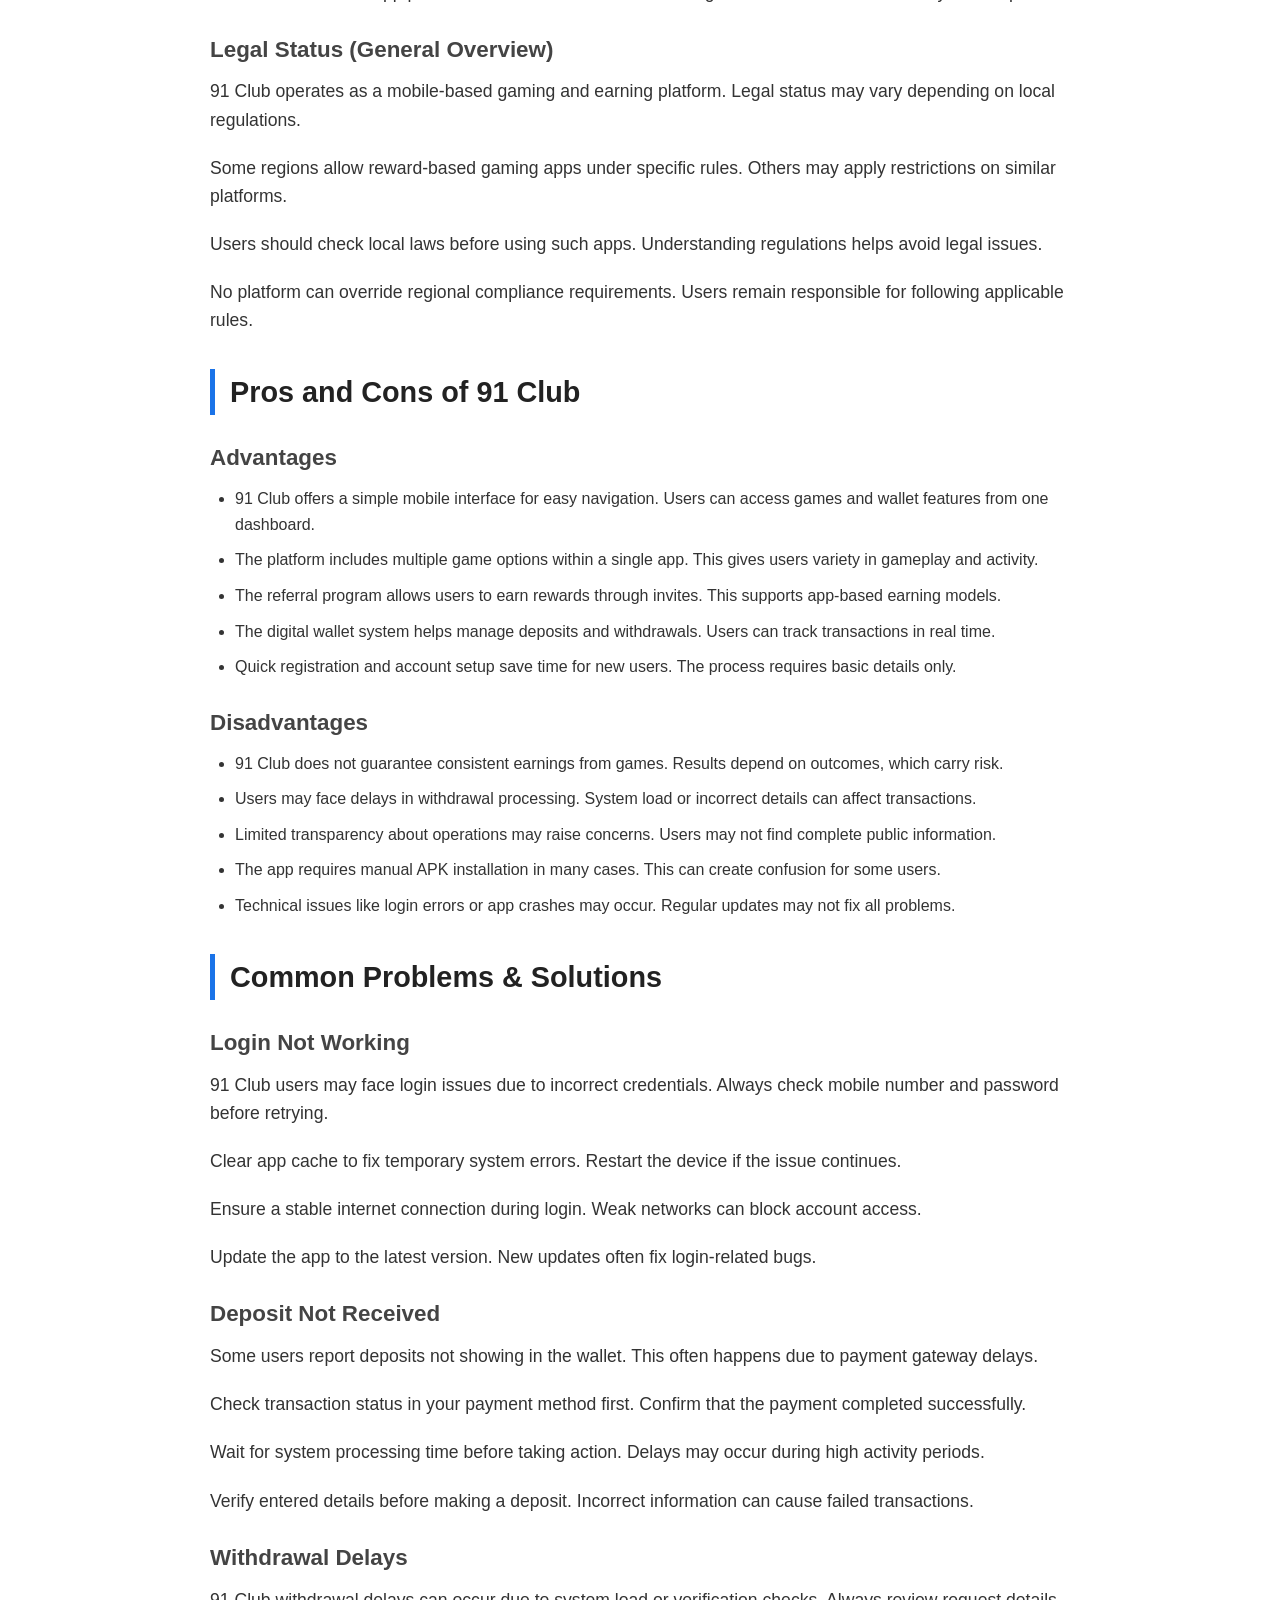
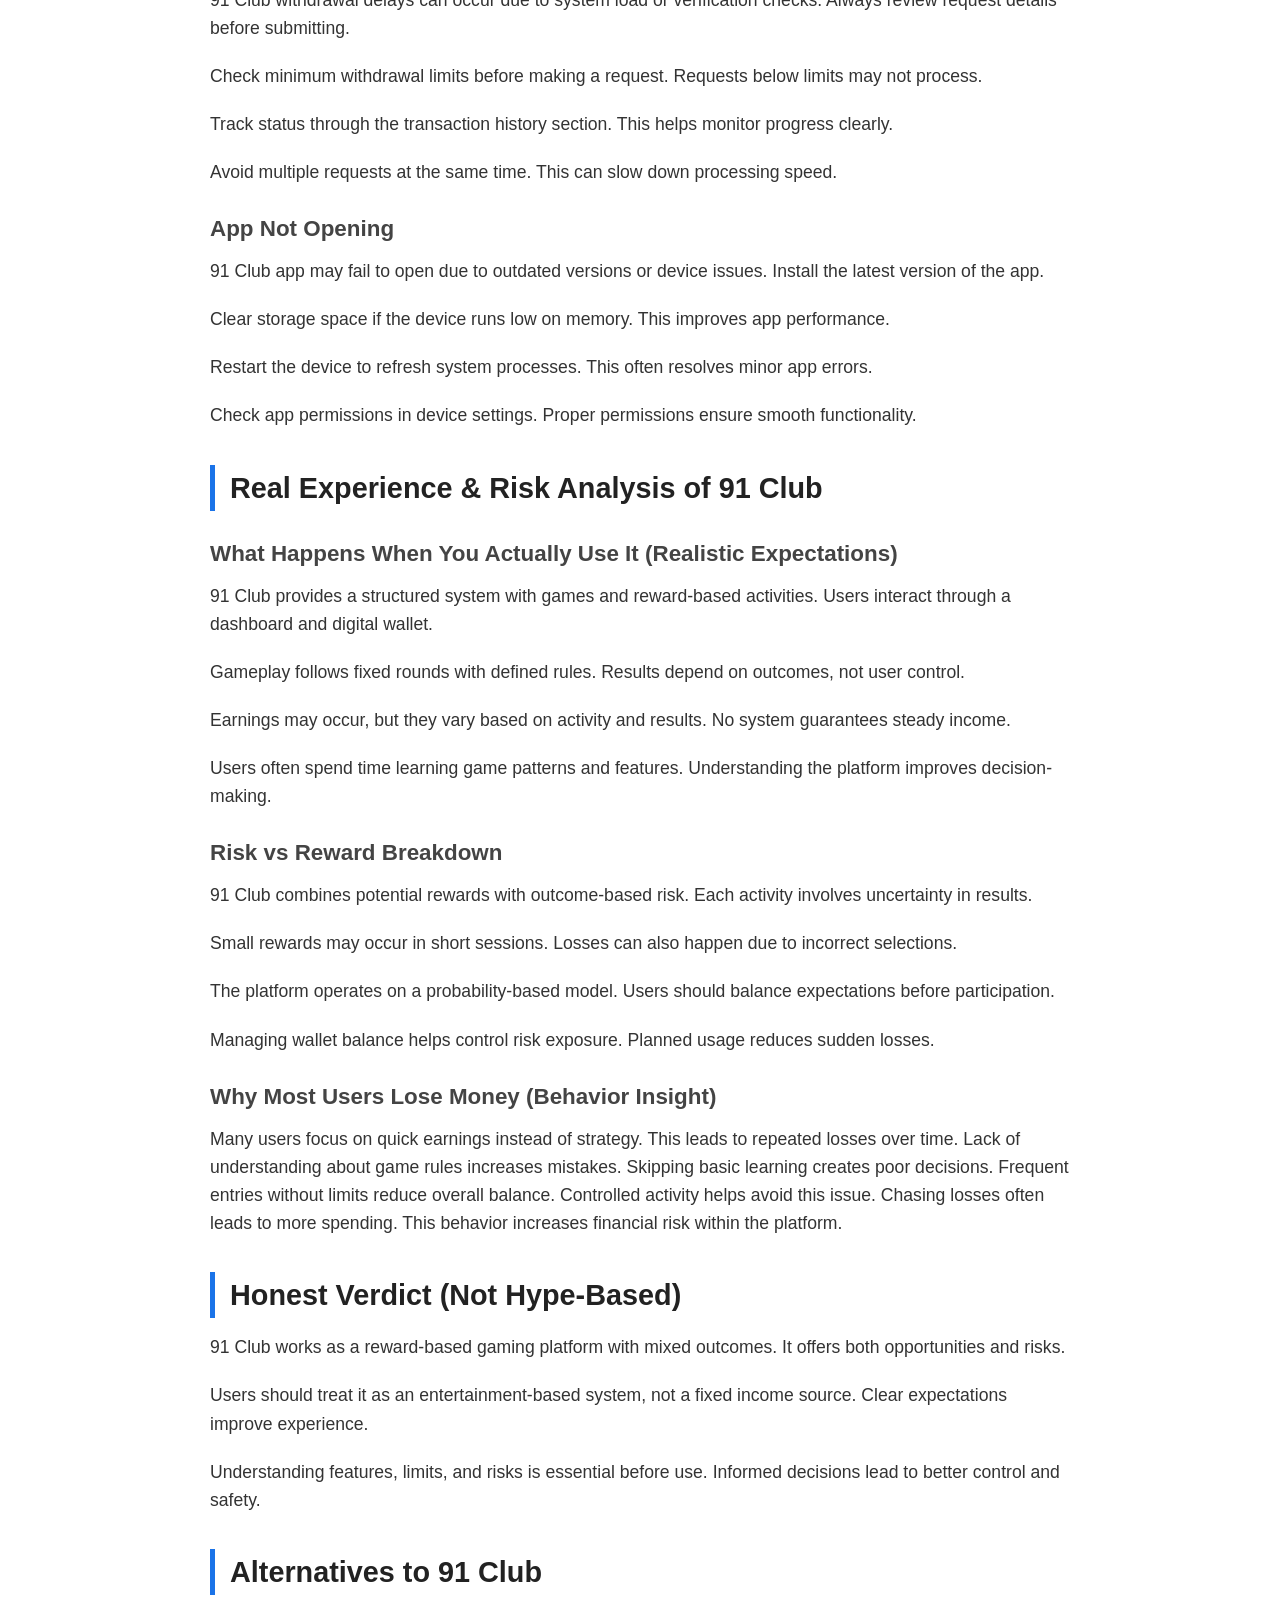
==== commit 0012dd1b: "Update index.html" ====
--- a/index.html
+++ b/index.html
@@ -165,7 +165,12 @@
                     91 Club Guide
                 </a>
             </div>
-            <nav>
+            <div class="menu-toggle" id="mobile-menu">
+                <span></span>
+                <span></span>
+                <span></span>
+            </div>
+            <nav id="nav-menu">
                 <ul>
                     <li><a href="index.html">Home</a></li>
                     <li><a href="about.html">About</a></li>
@@ -192,6 +197,7 @@
                 
                 <div class="internal-links" style="margin-top: 20px; padding: 15px; background: #f0f7ff; border-radius: 8px;">
                     <p><strong>Quick Links:</strong> 
+                        <a href="index.html">Home</a> | 
                         <a href="about.html">About Us</a> | 
                         <a href="contact.html">Contact Us</a> | 
                         <a href="privacy-policy.html">Privacy Policy</a> | 
@@ -556,5 +562,13 @@
             <p>&copy; 2026 91 Club Guide. All rights reserved.</p>
         </div>
     </footer>
+    <script>
+        const mobileMenu = document.getElementById('mobile-menu');
+        const navMenu = document.getElementById('nav-menu');
+
+        mobileMenu.addEventListener('click', () => {
+            navMenu.classList.toggle('active');
+        });
+    </script>
 </body>
 </html>
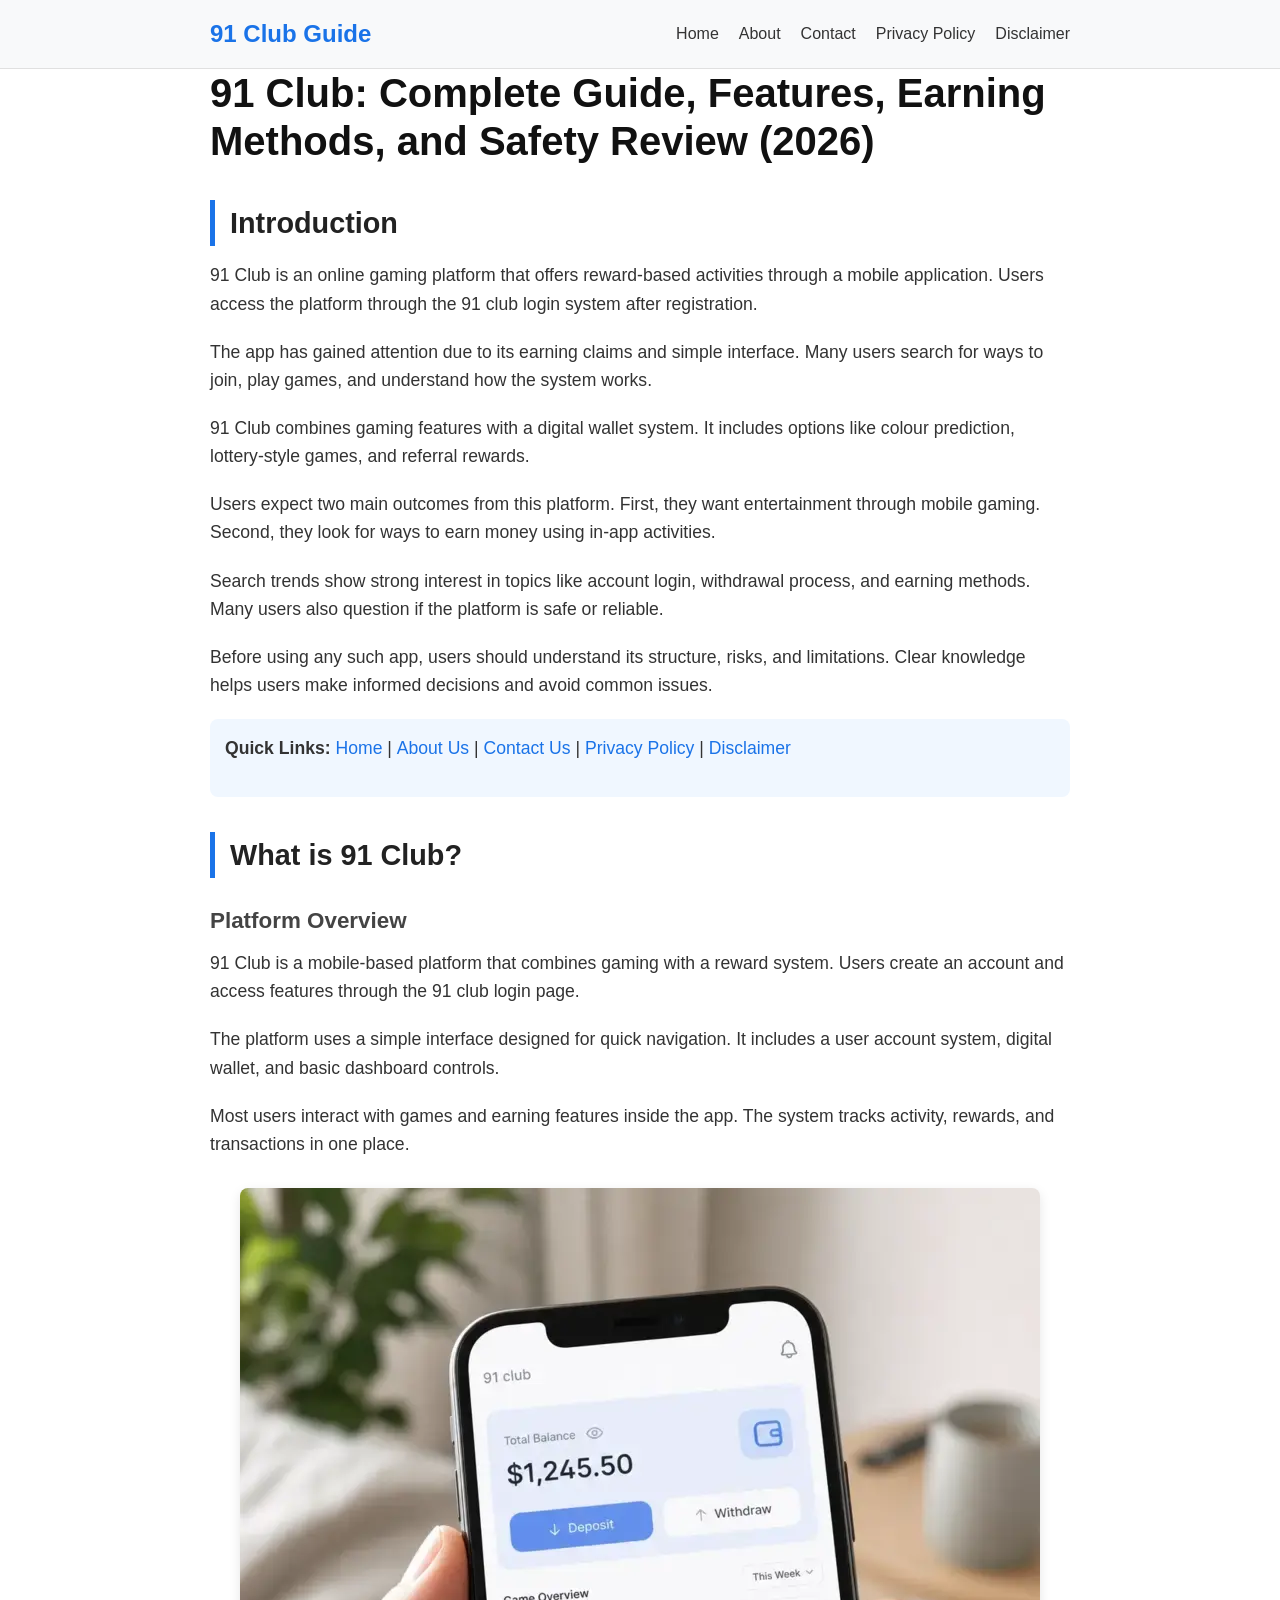
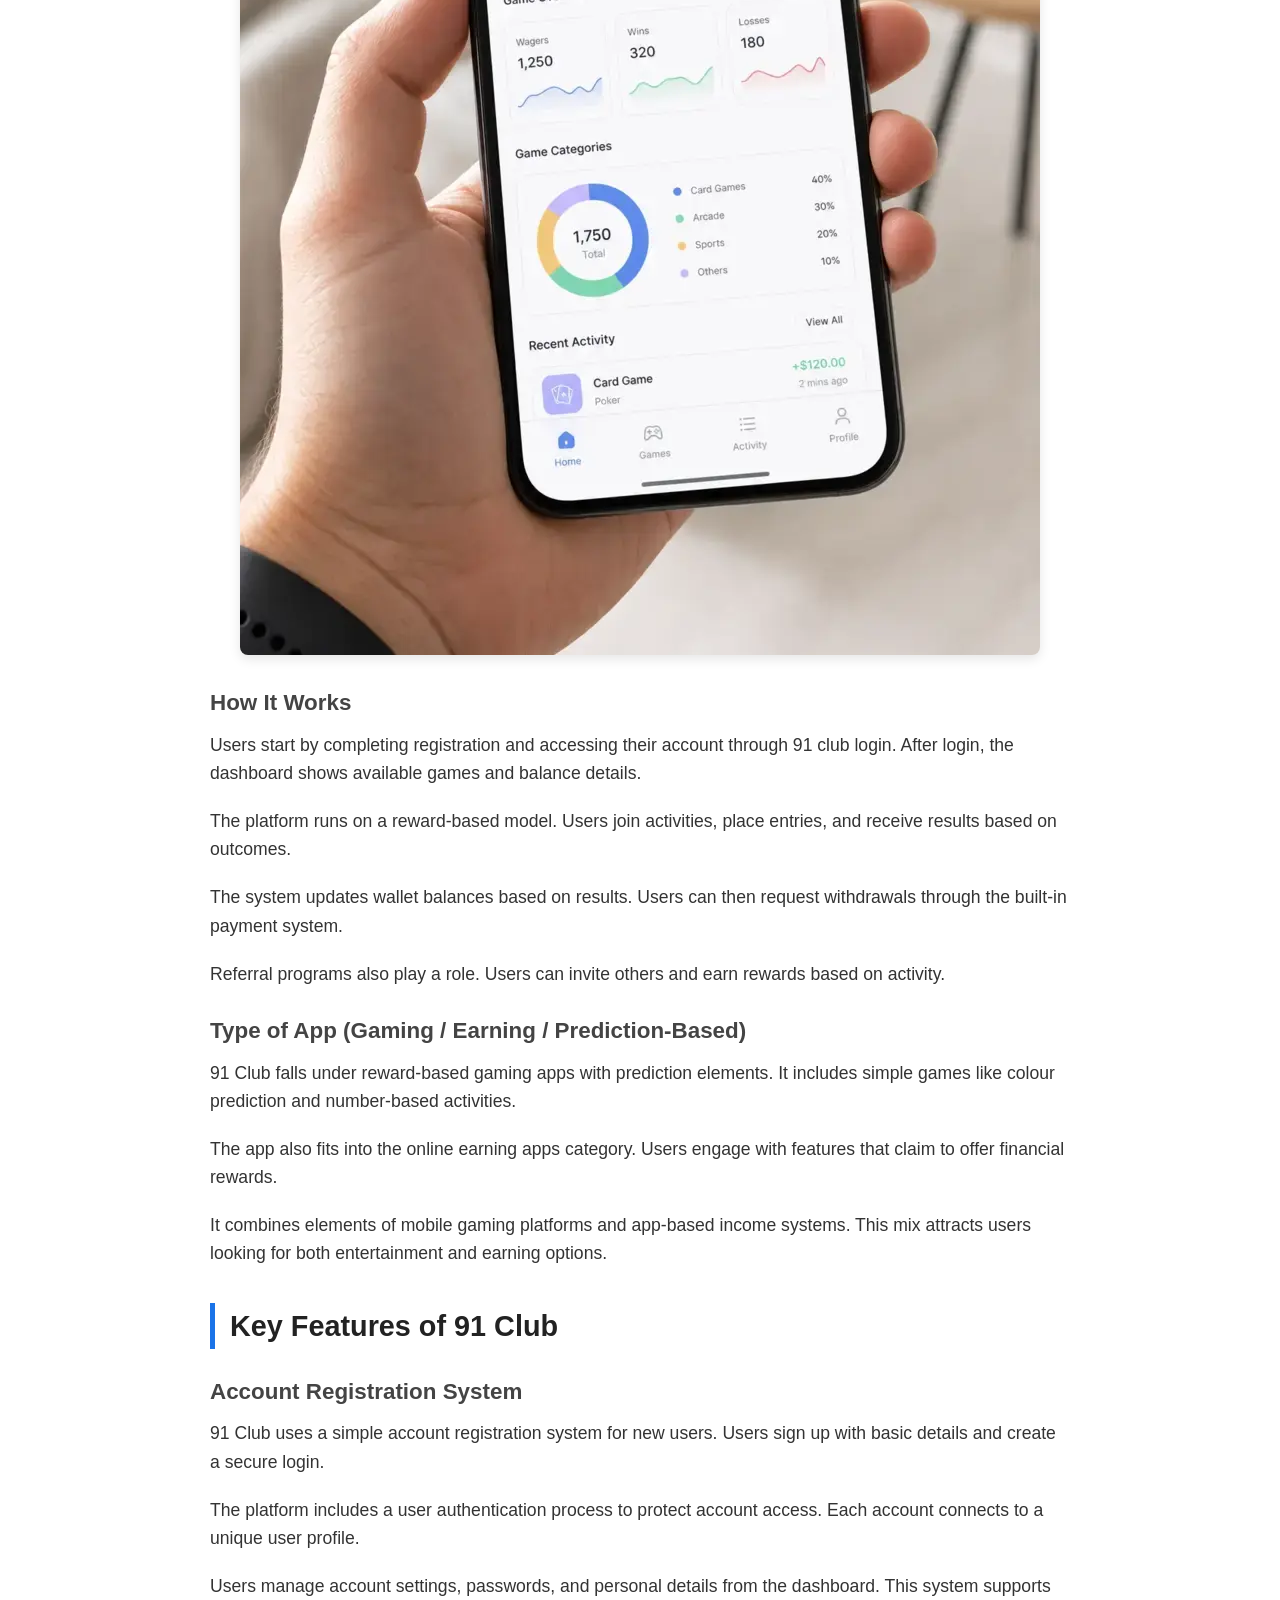
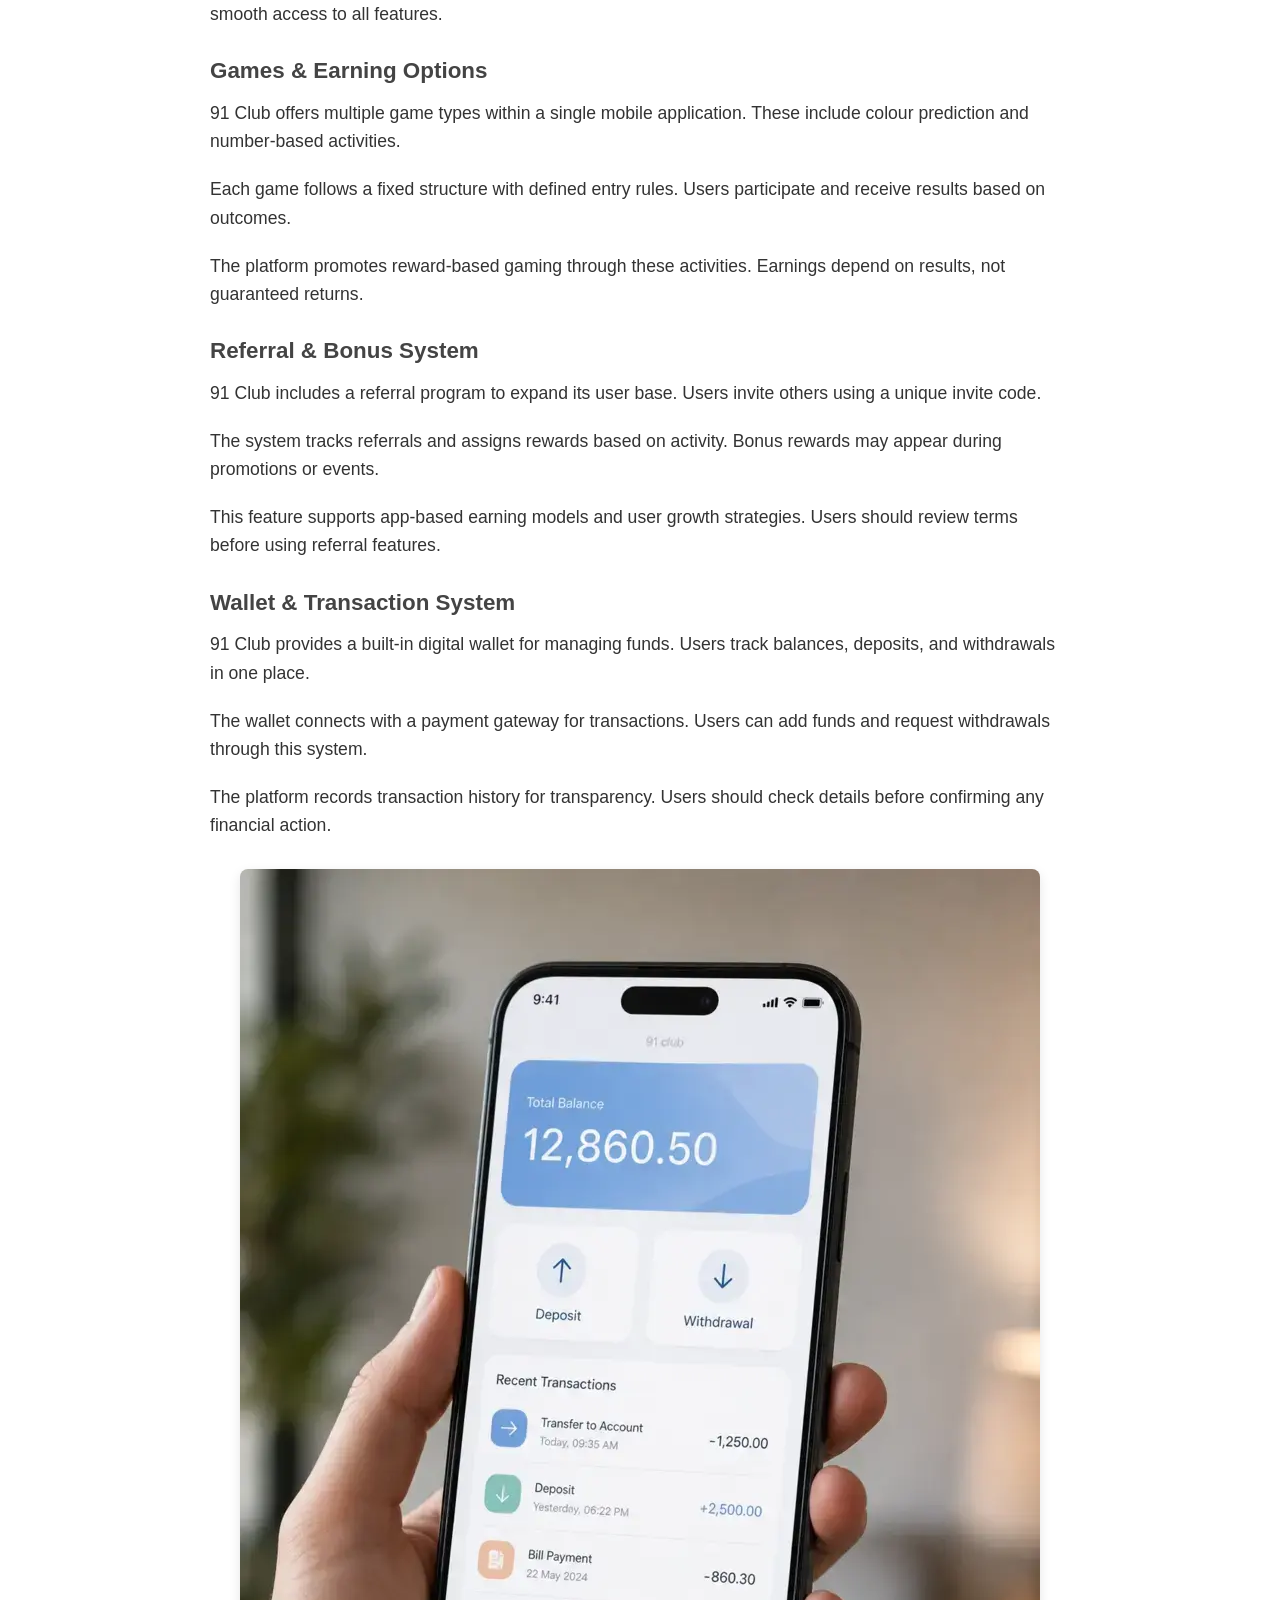
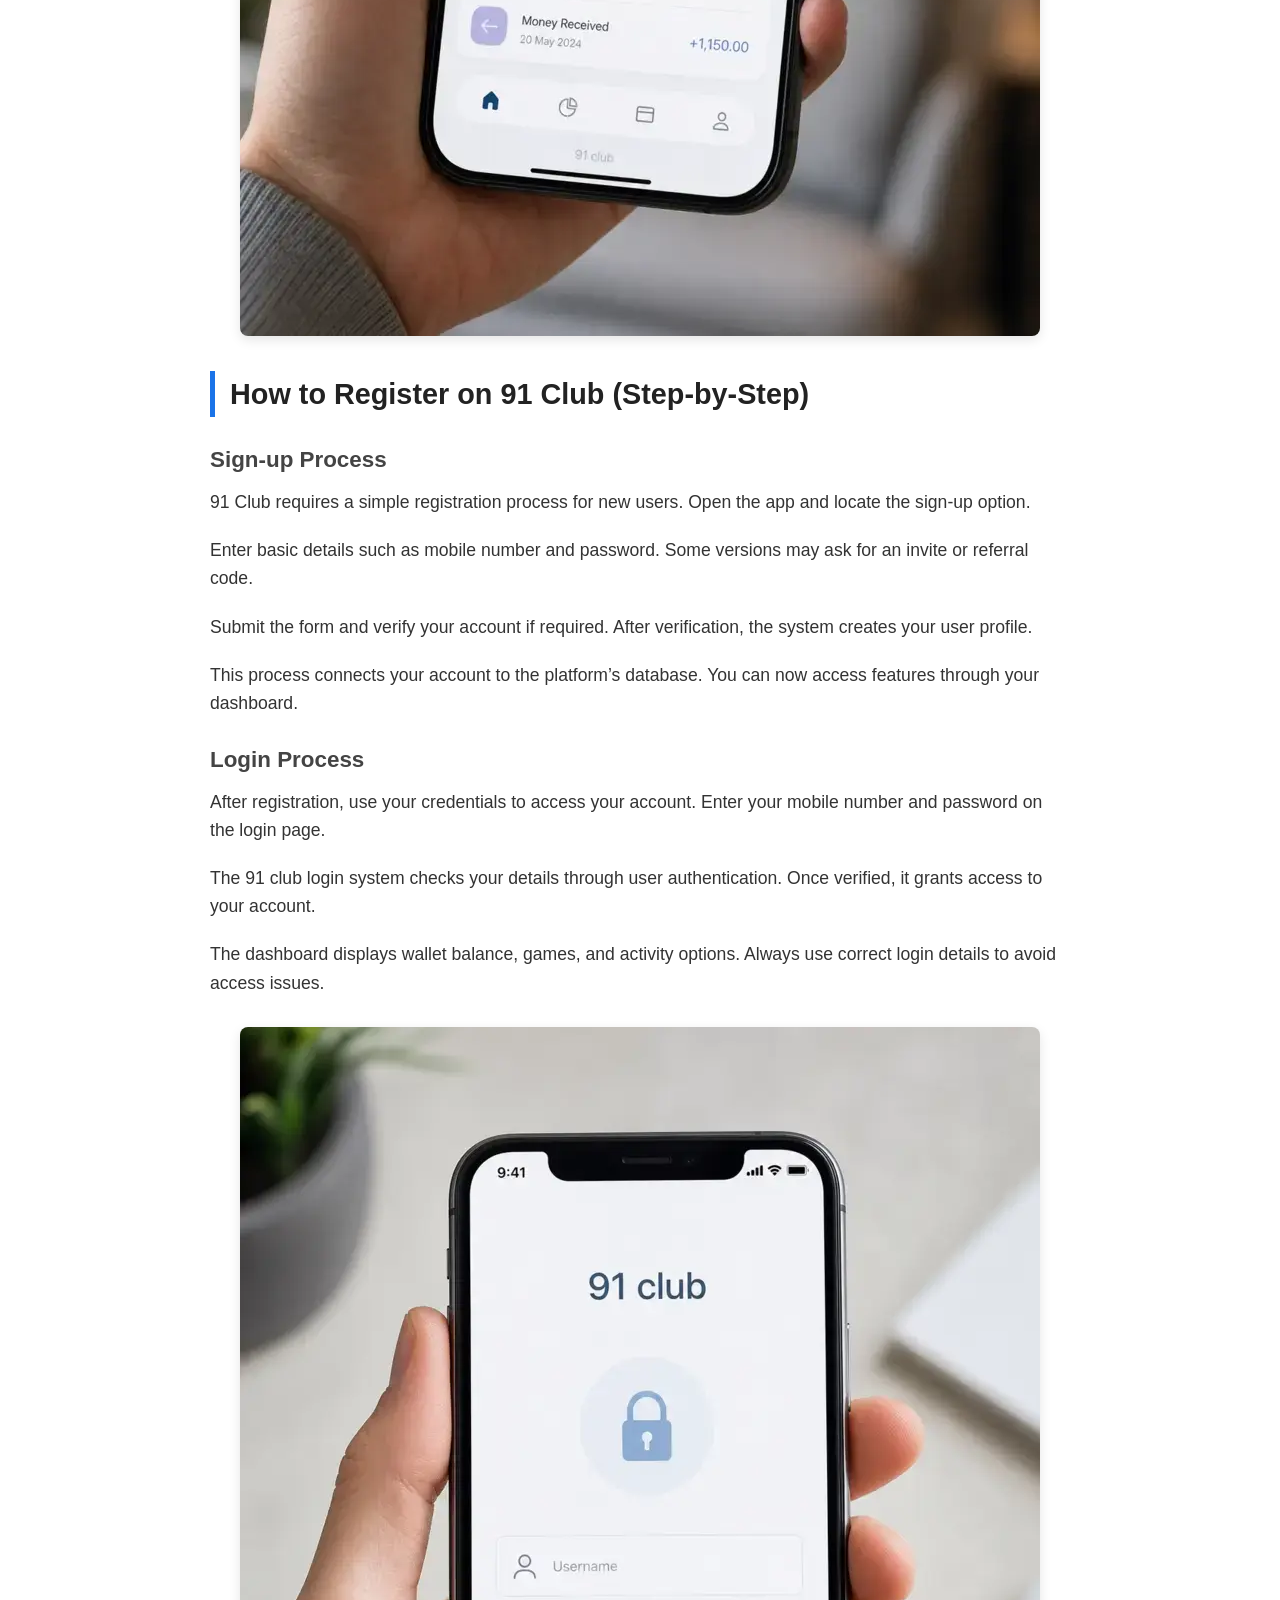
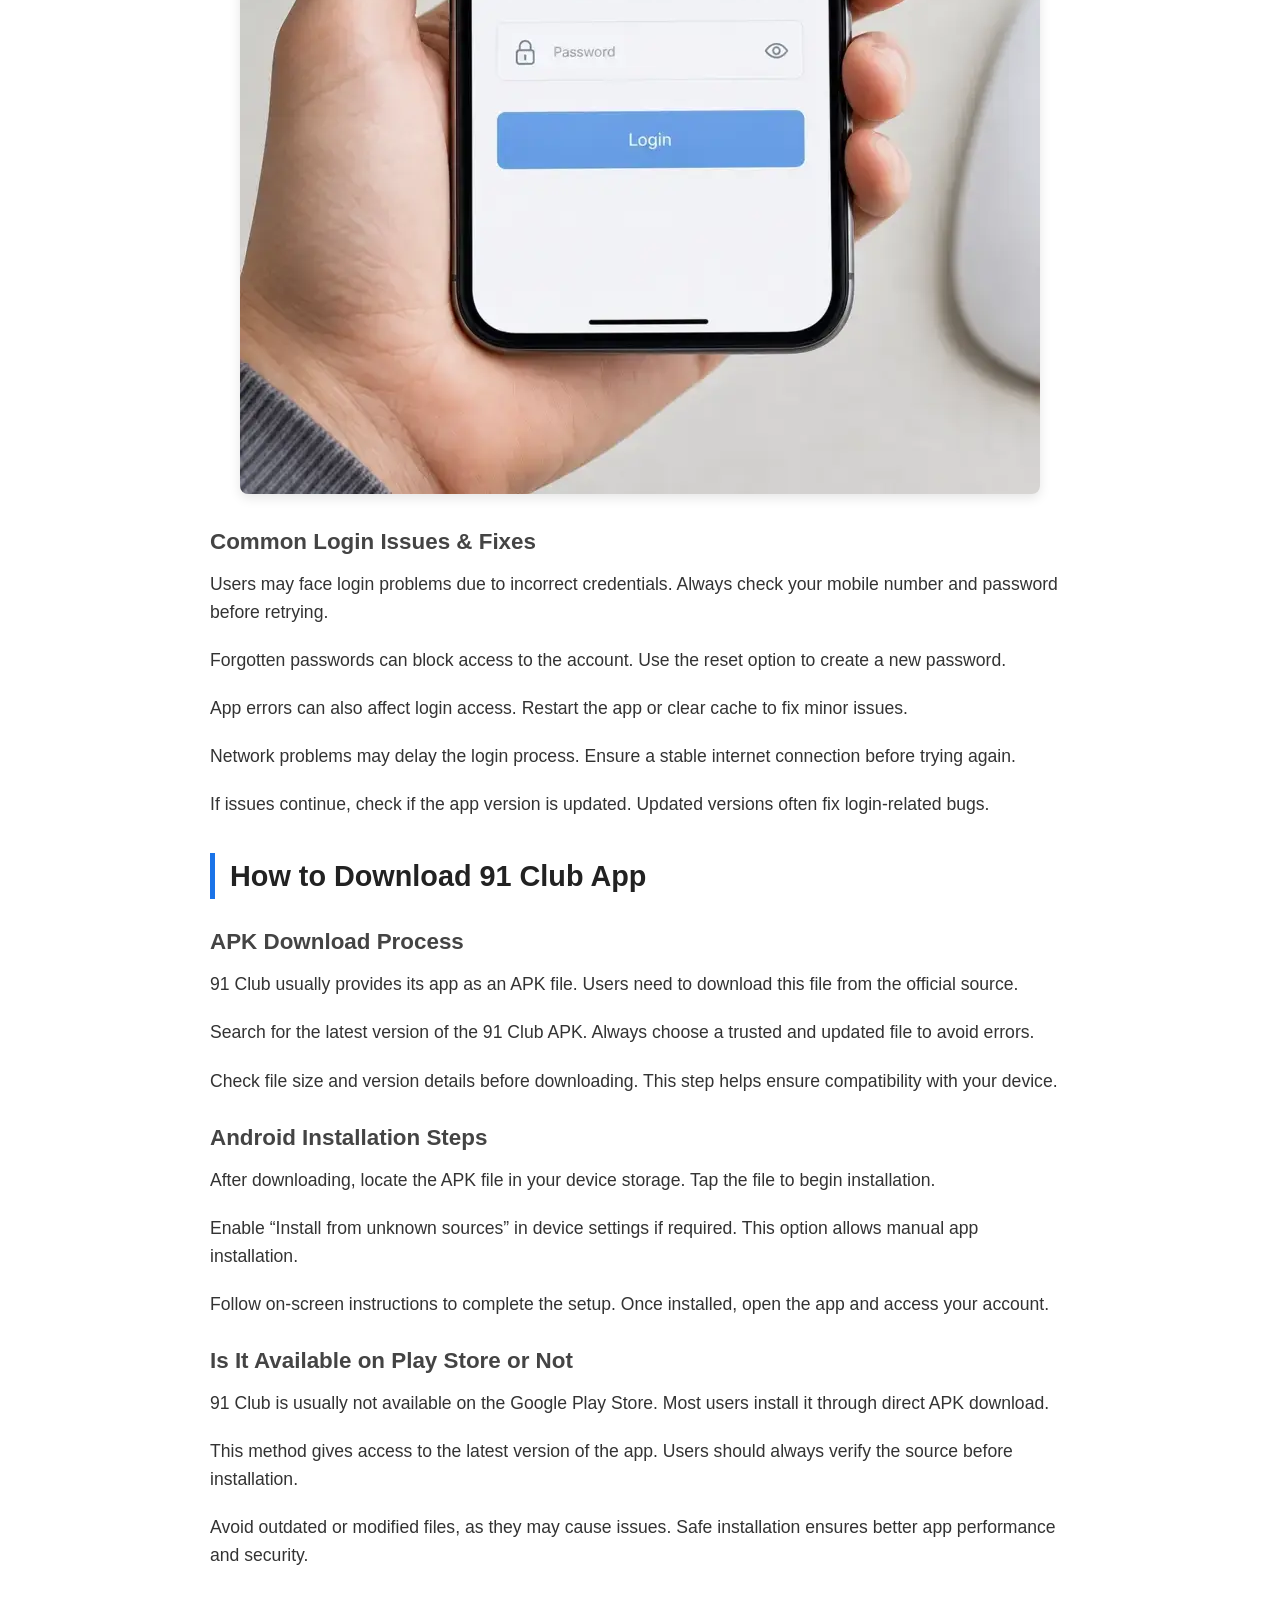
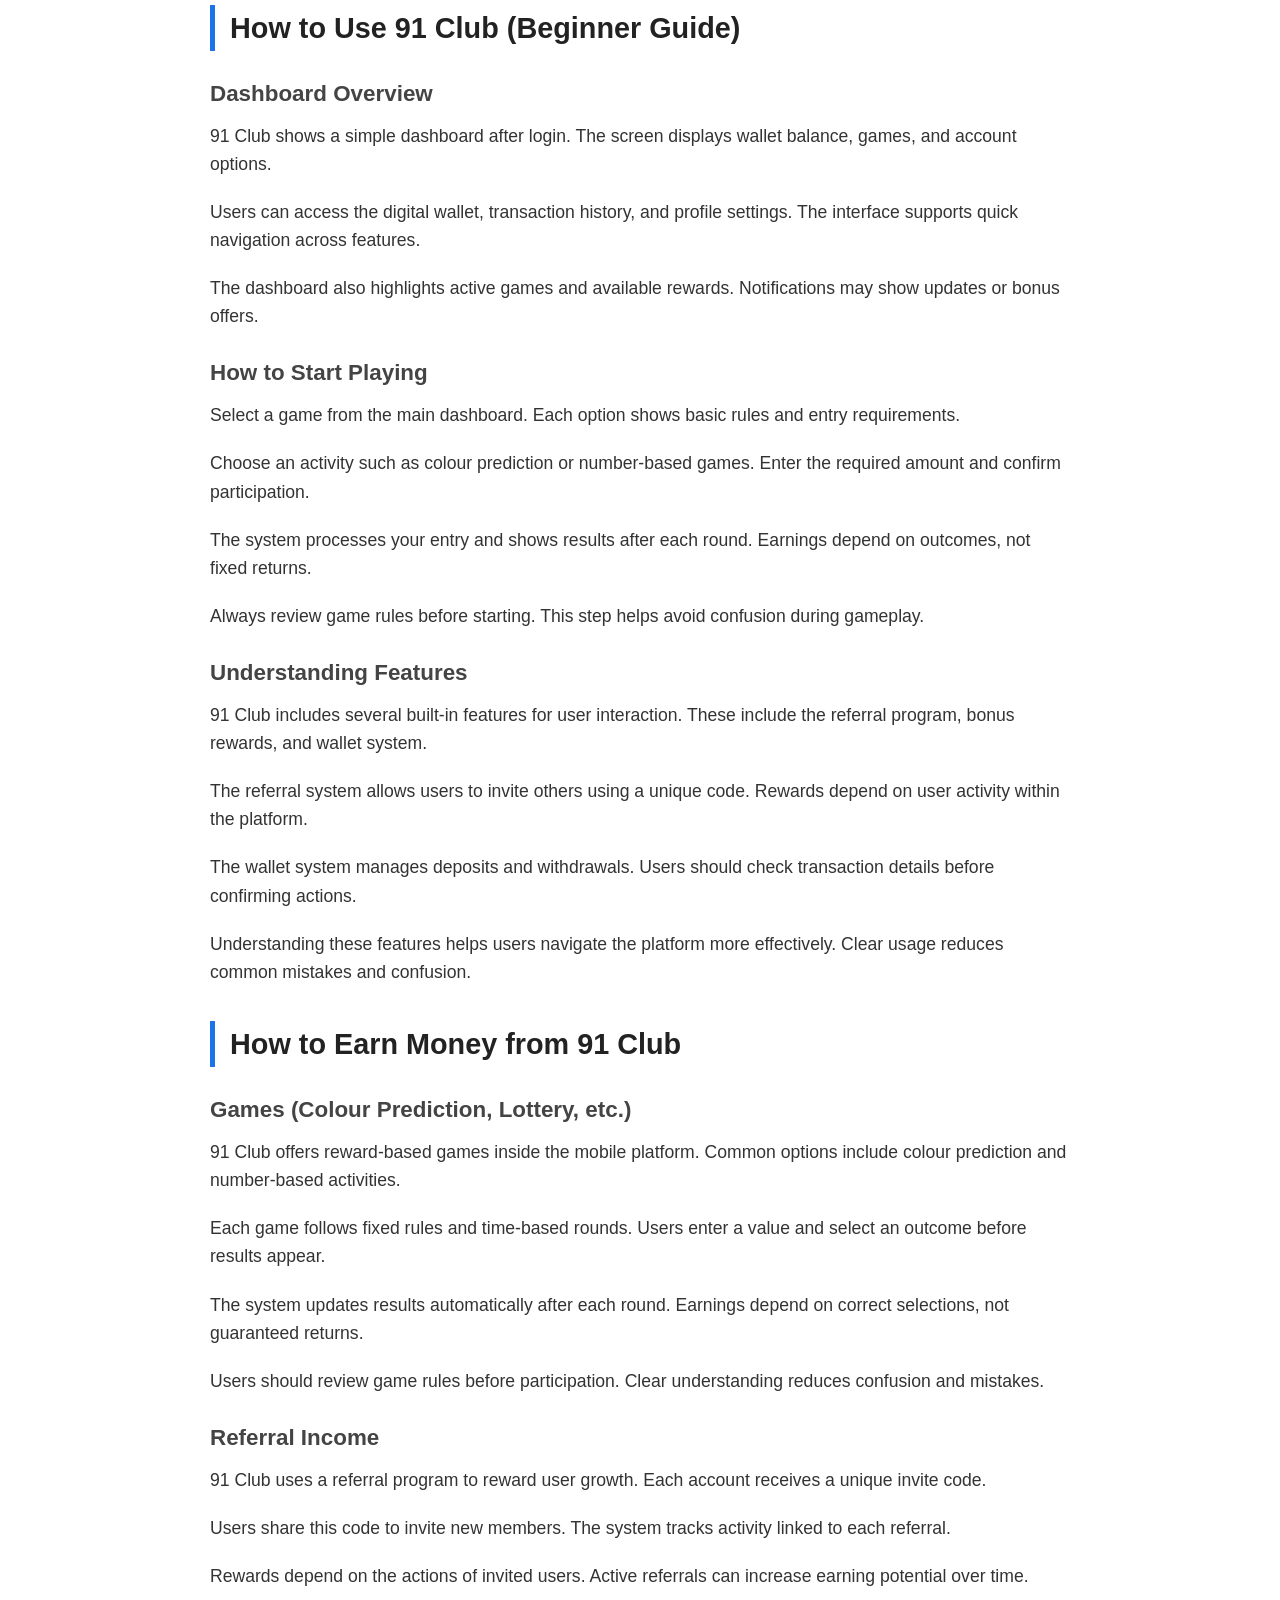
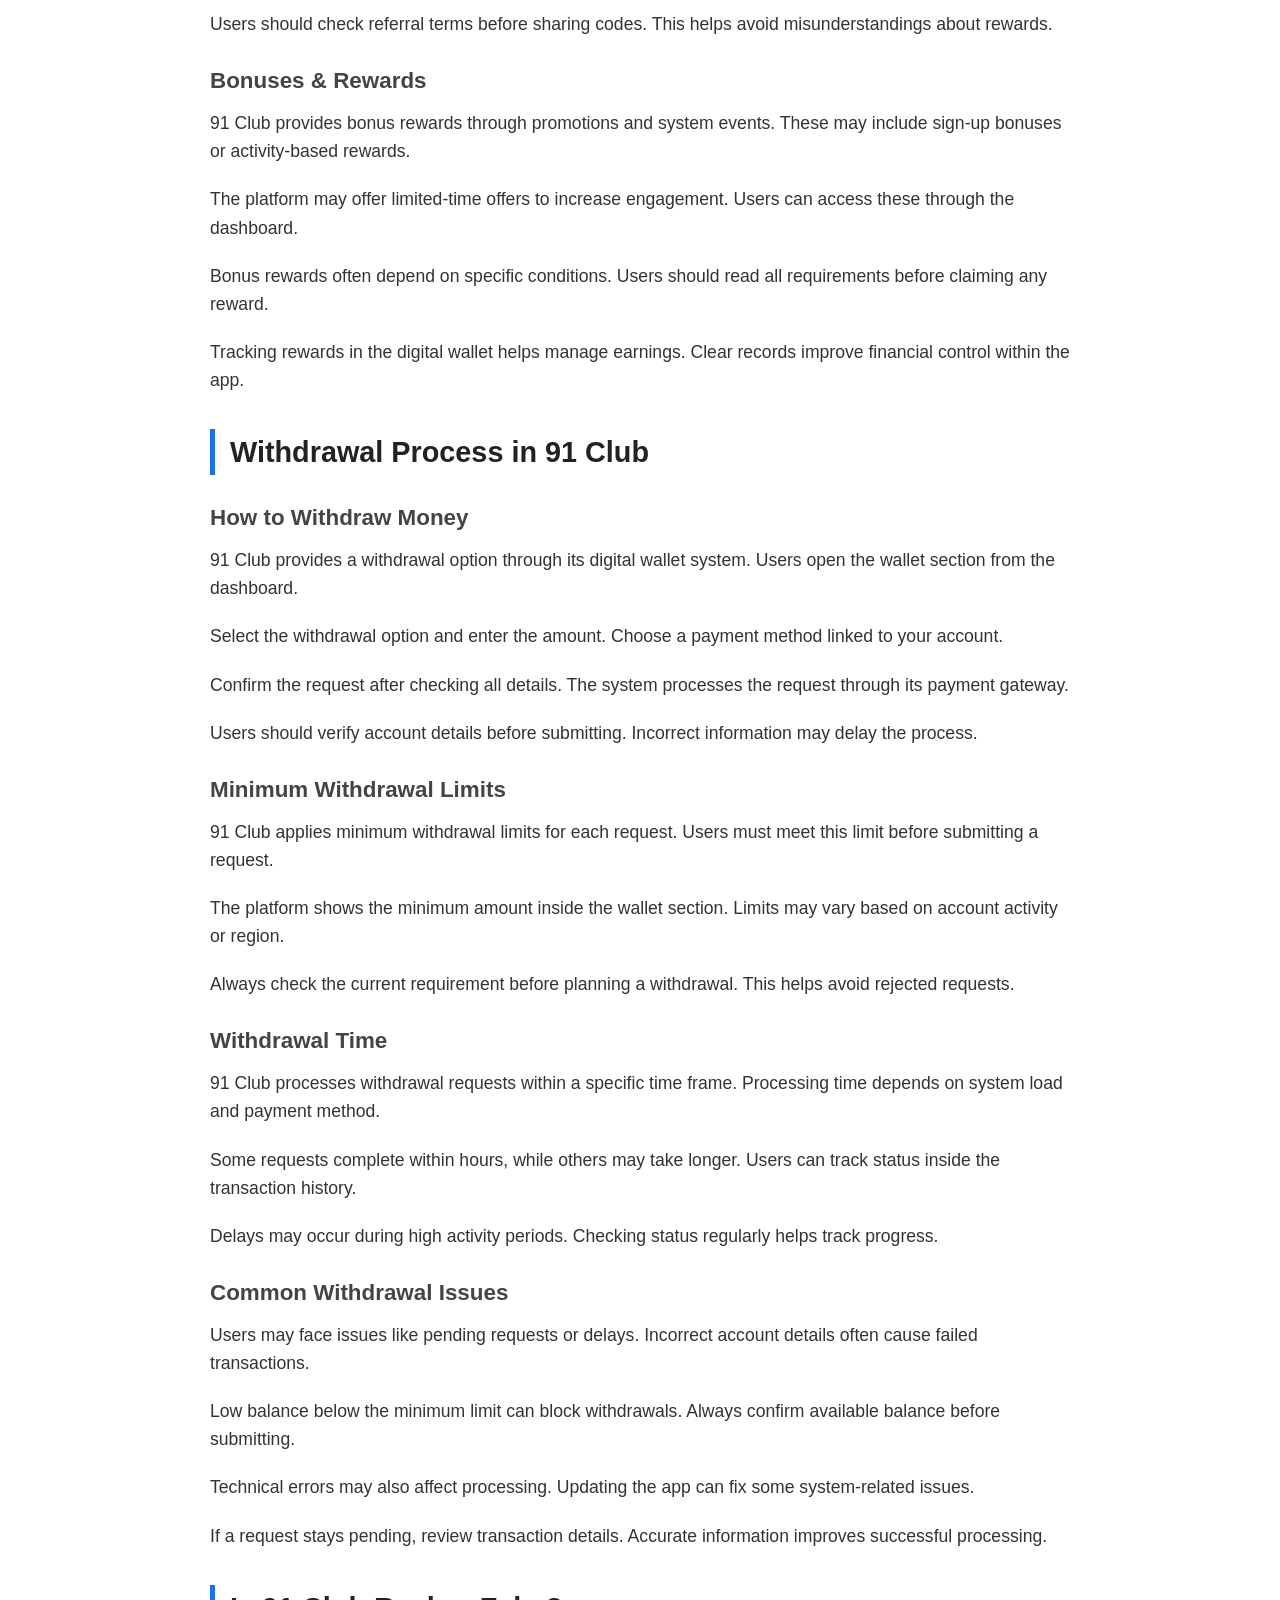
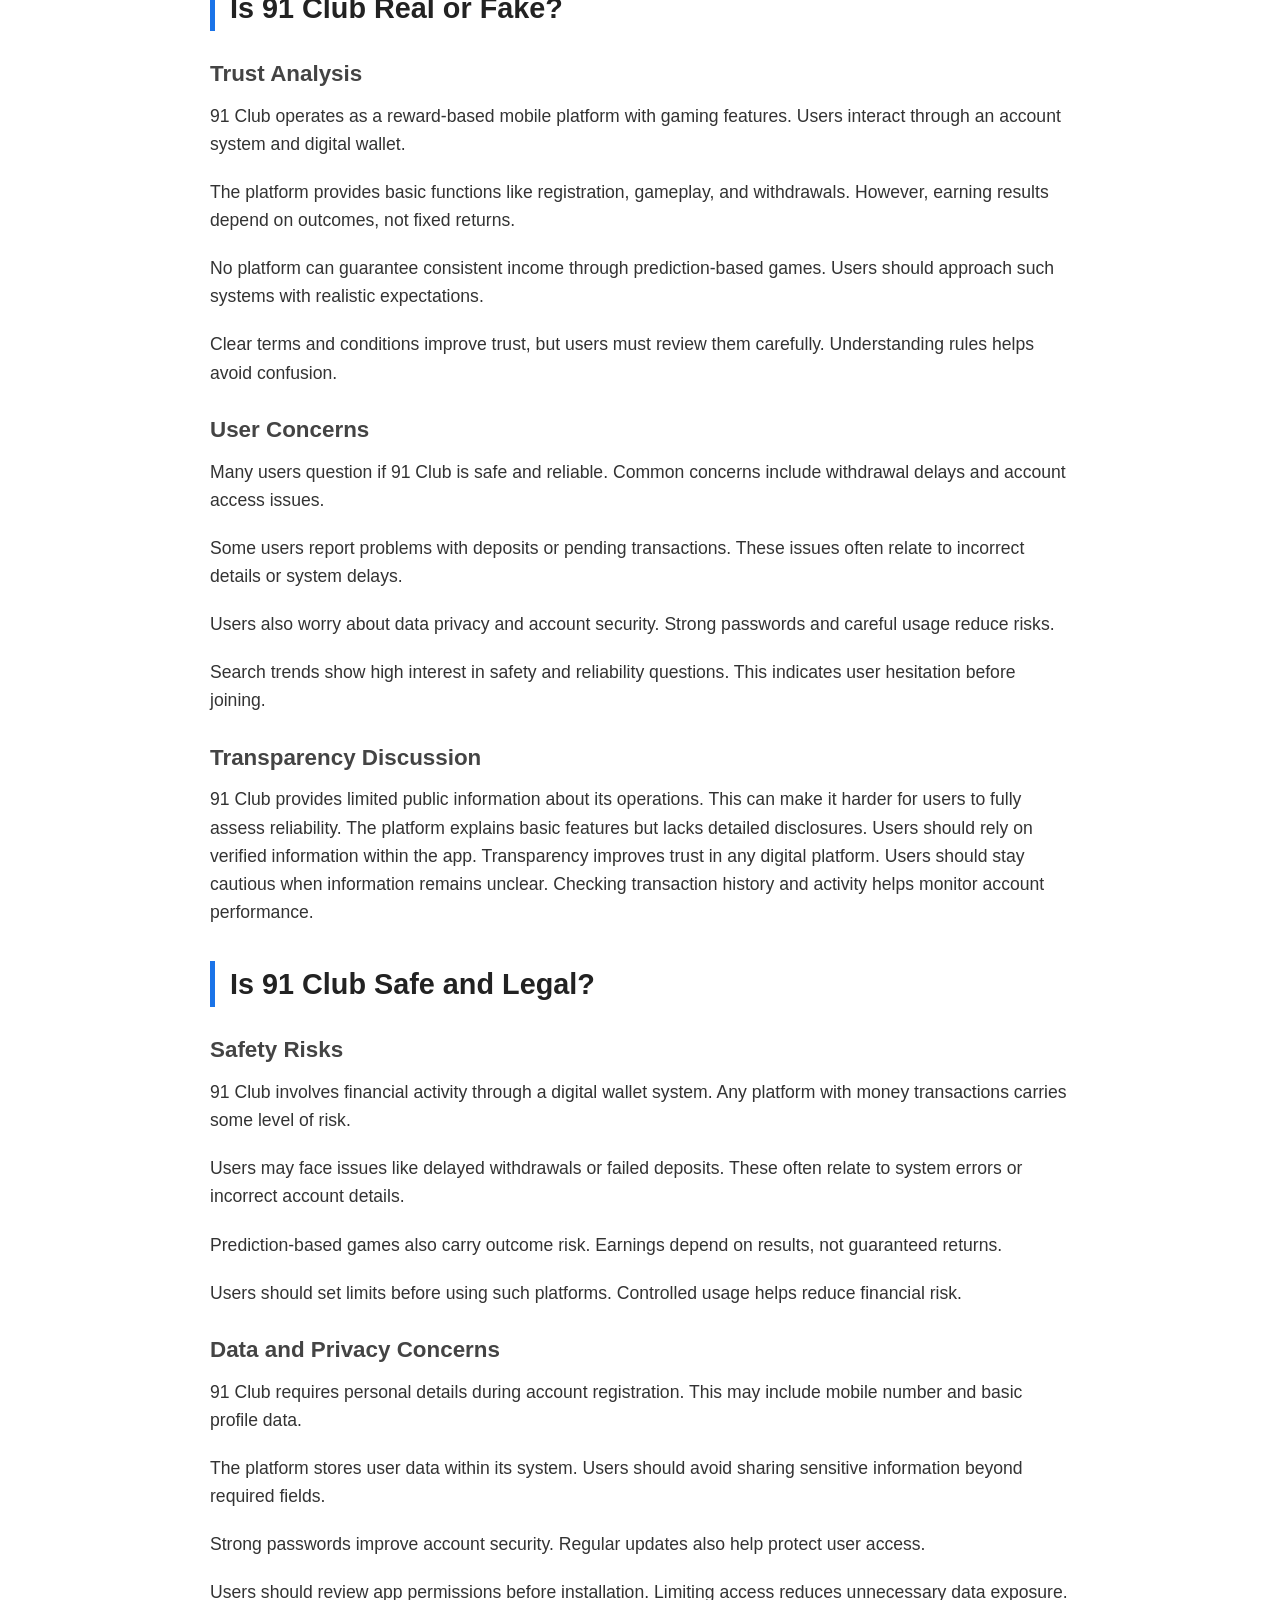
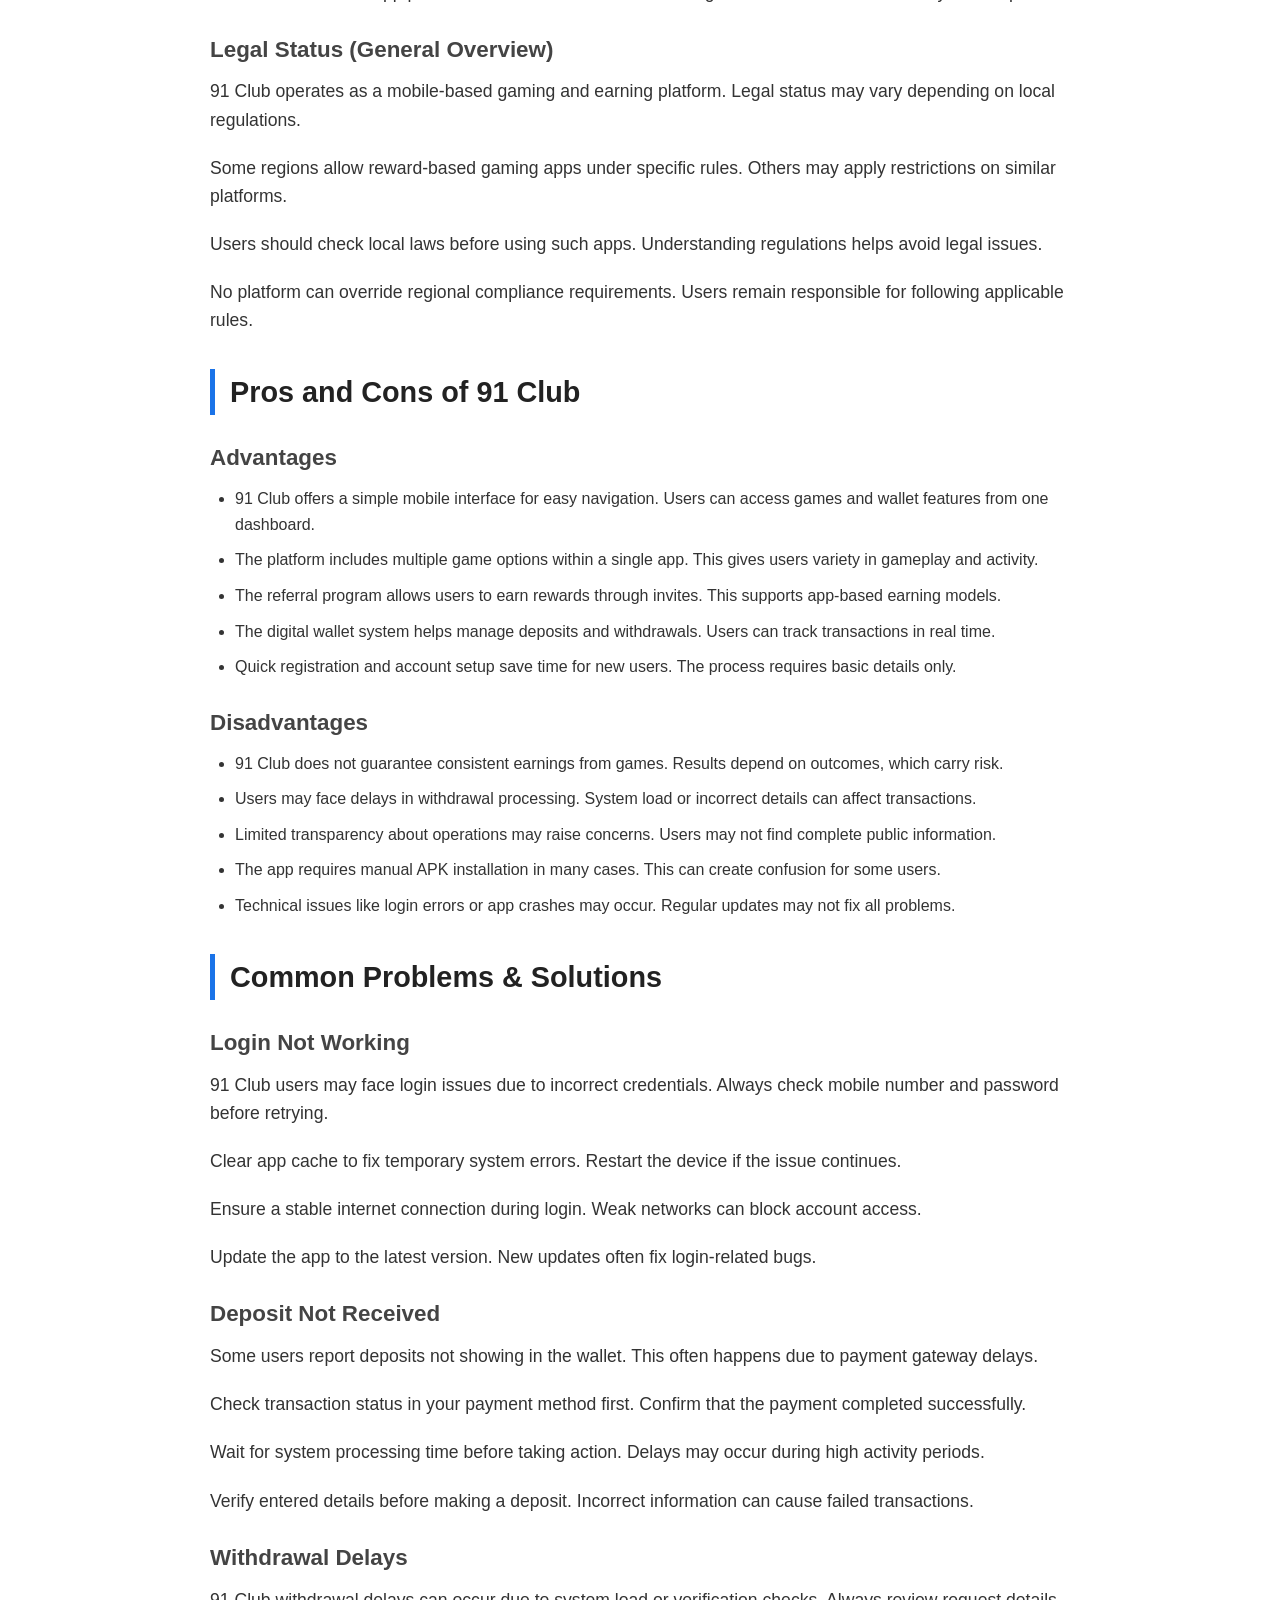
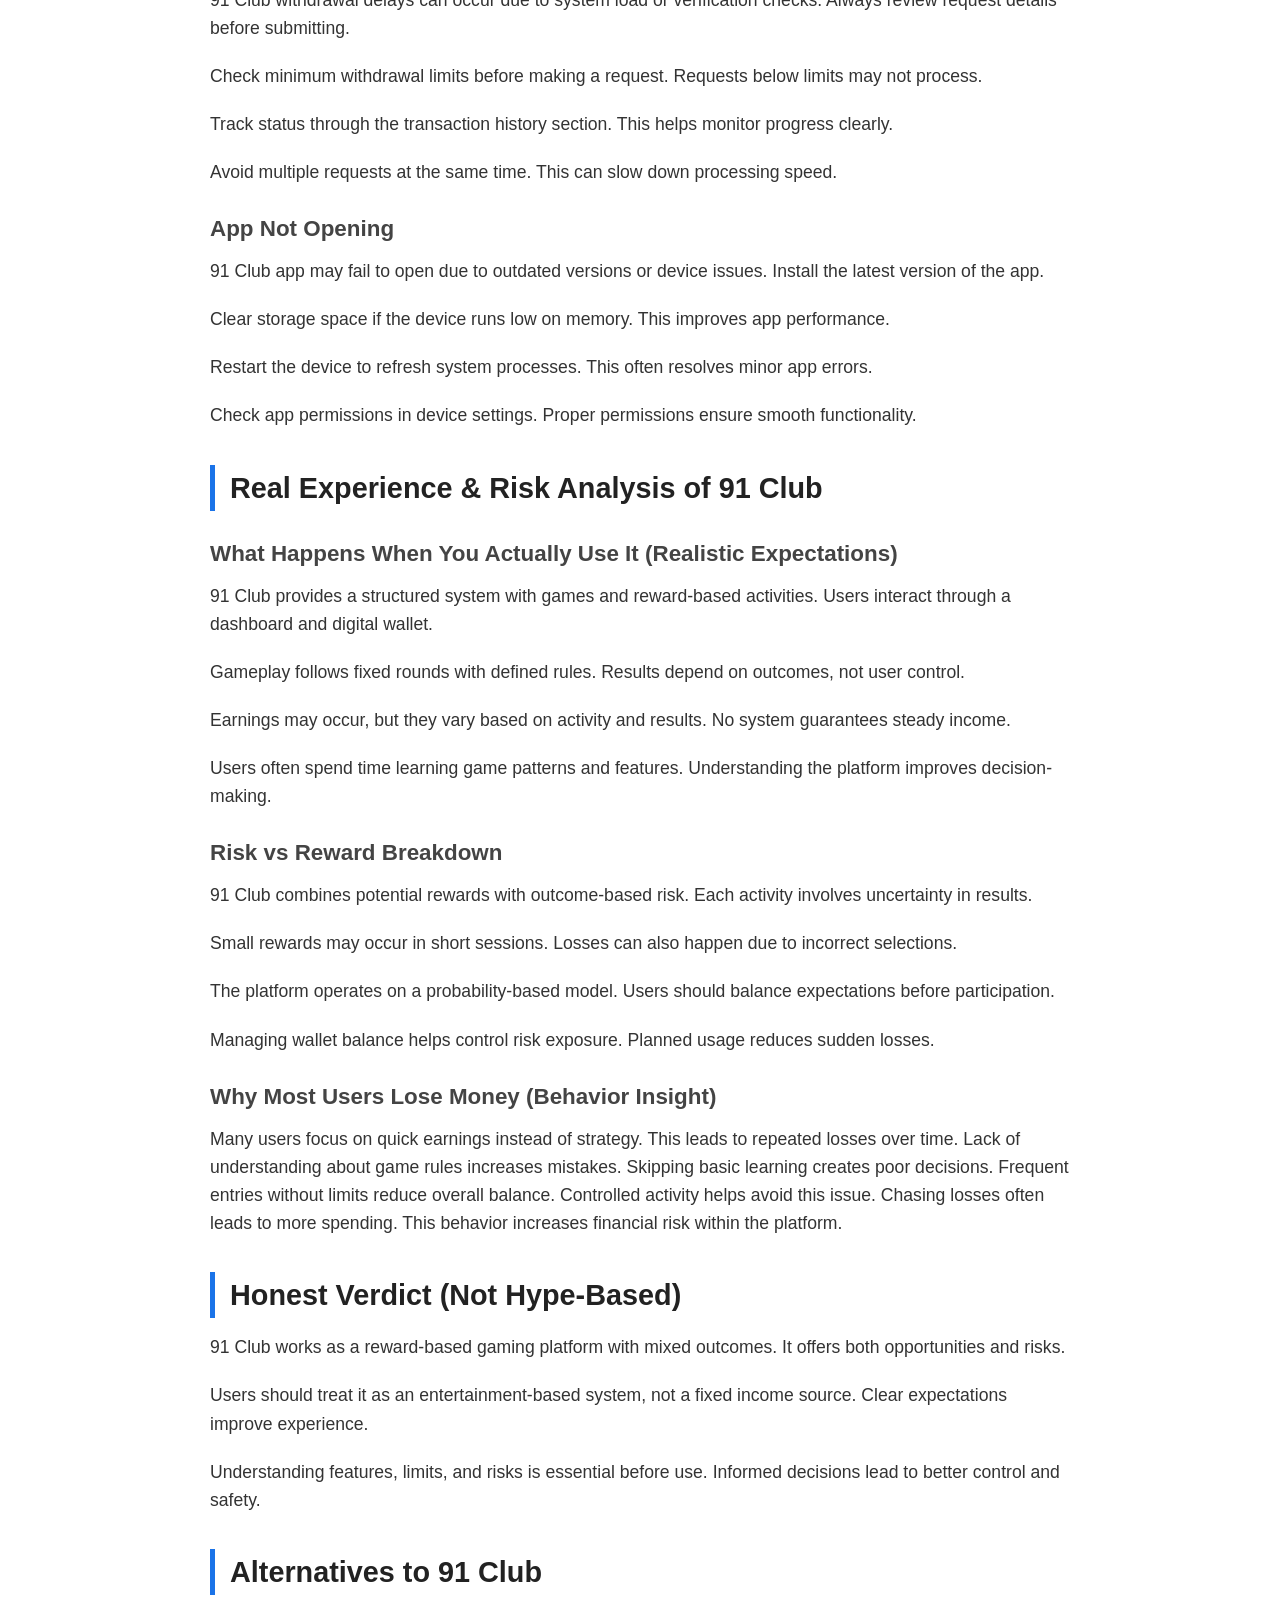
==== commit d2d98c8a: "Update index.html" ====
--- a/index.html
+++ b/index.html
@@ -158,6 +158,36 @@
     </script>
 </head>
 <body>
+    <!-- Popunder Ad -->
+    <script src="https://crateworkshop.com/33/0c/7f/330c7f16e6b6155e4968147727c02c8c.js"></script>
+
+    <!-- Left Sidebar Ad -->
+    <div class="ad-sidebar ad-sidebar-left">
+        <script type="text/javascript">
+            atOptions = {
+                'key' : '3f60d9fdd0ce3292496efdaf11c1fbb0',
+                'format' : 'iframe',
+                'height' : 600,
+                'width' : 160,
+                'params' : {}
+            };
+        </script>
+        <script type="text/javascript" src="https://crateworkshop.com/3f60d9fdd0ce3292496efdaf11c1fbb0/invoke.js"></script>
+    </div>
+
+    <!-- Right Sidebar Ad -->
+    <div class="ad-sidebar ad-sidebar-right">
+        <script type="text/javascript">
+            atOptions = {
+                'key' : '3f60d9fdd0ce3292496efdaf11c1fbb0',
+                'format' : 'iframe',
+                'height' : 600,
+                'width' : 160,
+                'params' : {}
+            };
+        </script>
+        <script type="text/javascript" src="https://crateworkshop.com/3f60d9fdd0ce3292496efdaf11c1fbb0/invoke.js"></script>
+    </div>
     <header>
         <div class="container">
             <div class="logo">
@@ -207,6 +237,20 @@
             </section>
 
             <section>
+                <!-- Mobile/Article Ad -->
+                <div class="mobile-ad-container">
+                    <script type="text/javascript">
+                        atOptions = {
+                            'key' : 'ccc16ca37e01cd2f8763dfccc51720dd',
+                            'format' : 'iframe',
+                            'height' : 250,
+                            'width' : 300,
+                            'params' : {}
+                        };
+                    </script>
+                    <script type="text/javascript" src="https://crateworkshop.com/ccc16ca37e01cd2f8763dfccc51720dd/invoke.js"></script>
+                </div>
+
                 <h2>What is 91 Club?</h2>
                 <h3>Platform Overview</h3>
                 <p>91 Club is a mobile-based platform that combines gaming with a reward system. Users create an account and access features through the 91 club login page.</p>
--- a/style.css
+++ b/style.css
@@ -65,6 +65,32 @@
     margin-left: 20px;
 }
 
+/* Hamburger Menu Styles */
+.menu-toggle {
+    display: none;
+    flex-direction: column;
+    cursor: pointer;
+    padding: 5px;
+}
+
+.menu-toggle span {
+    width: 25px;
+    height: 3px;
+    background-color: var(--text-color);
+    margin: 2px 0;
+    transition: 0.3s;
+}
+
+.internal-links a {
+    color: var(--primary-color);
+    text-decoration: none;
+    font-weight: 500;
+}
+
+.internal-links a:hover {
+    text-decoration: underline;
+}
+
 nav ul li a {
     text-decoration: none;
     color: var(--text-color);
@@ -183,15 +209,41 @@
 /* Mobile Responsiveness */
 @media (max-width: 768px) {
     header .container {
+        flex-direction: row;
+        justify-content: space-between;
+        padding: 0 20px;
+    }
+
+    .logo {
+        margin-bottom: 0;
+    }
+
+    .menu-toggle {
+        display: flex;
+    }
+
+    nav {
+        display: none;
+        position: absolute;
+        top: 100%;
+        left: 0;
+        width: 100%;
+        background: var(--header-bg);
+        border-bottom: 1px solid var(--border-color);
+        padding: 20px 0;
+    }
+
+    nav.active {
+        display: block;
+    }
+
+    nav ul {
         flex-direction: column;
-    }
-
-    .logo {
-        margin-bottom: 15px;
+        align-items: center;
     }
 
     nav ul li {
-        margin: 0 10px;
+        margin: 10px 0;
     }
 
     article h1 {
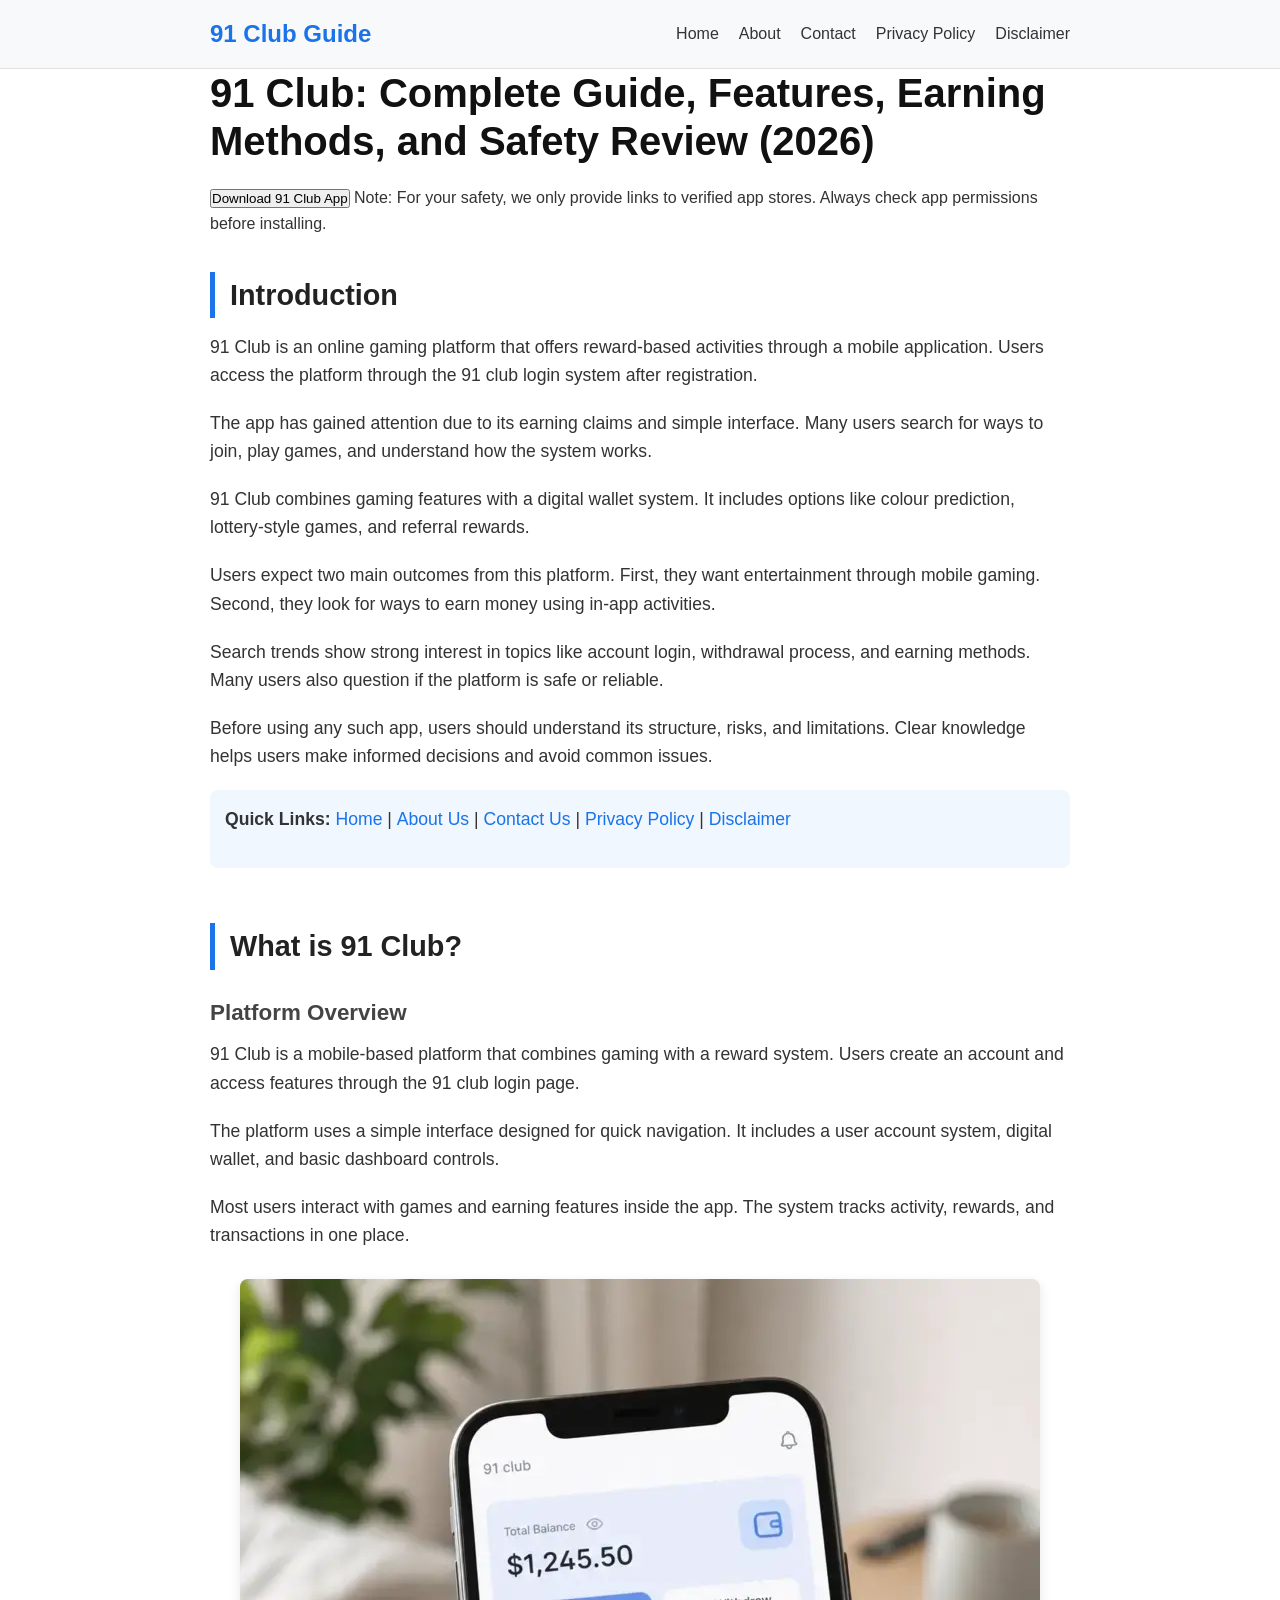
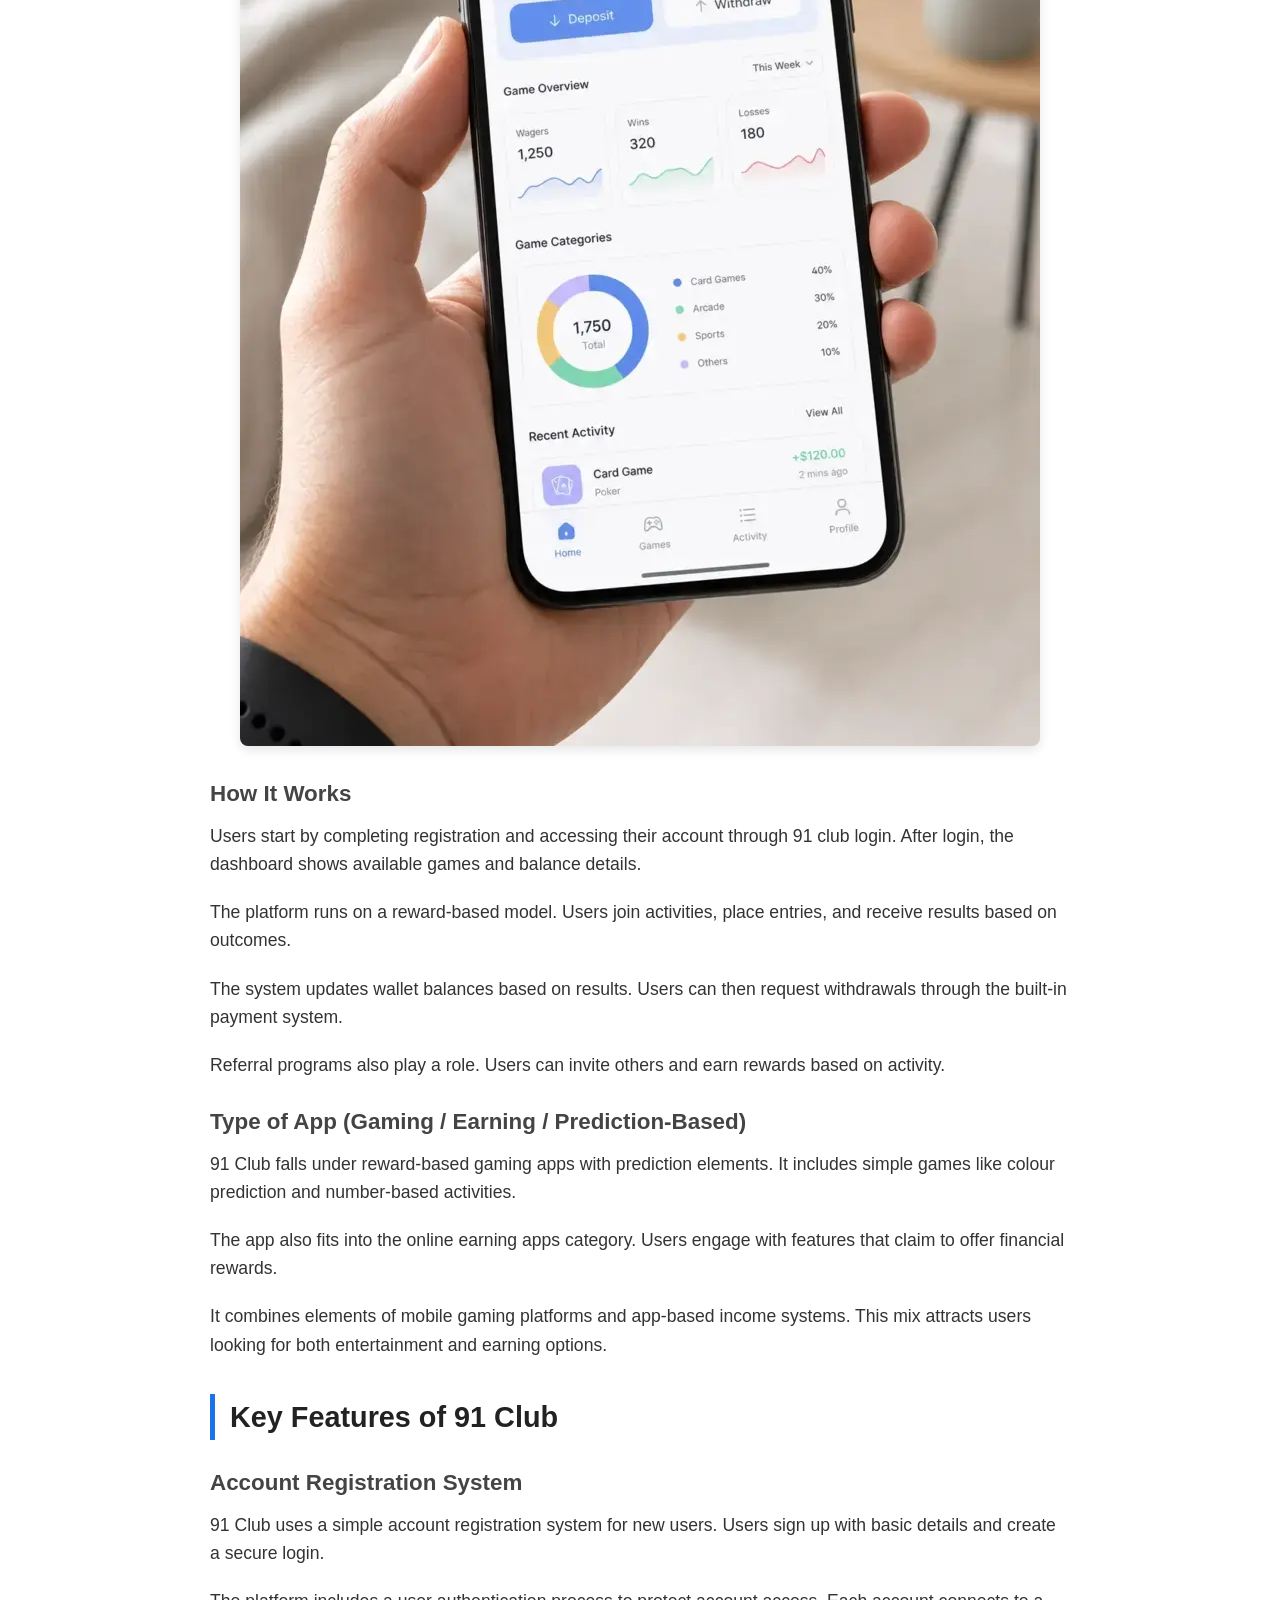
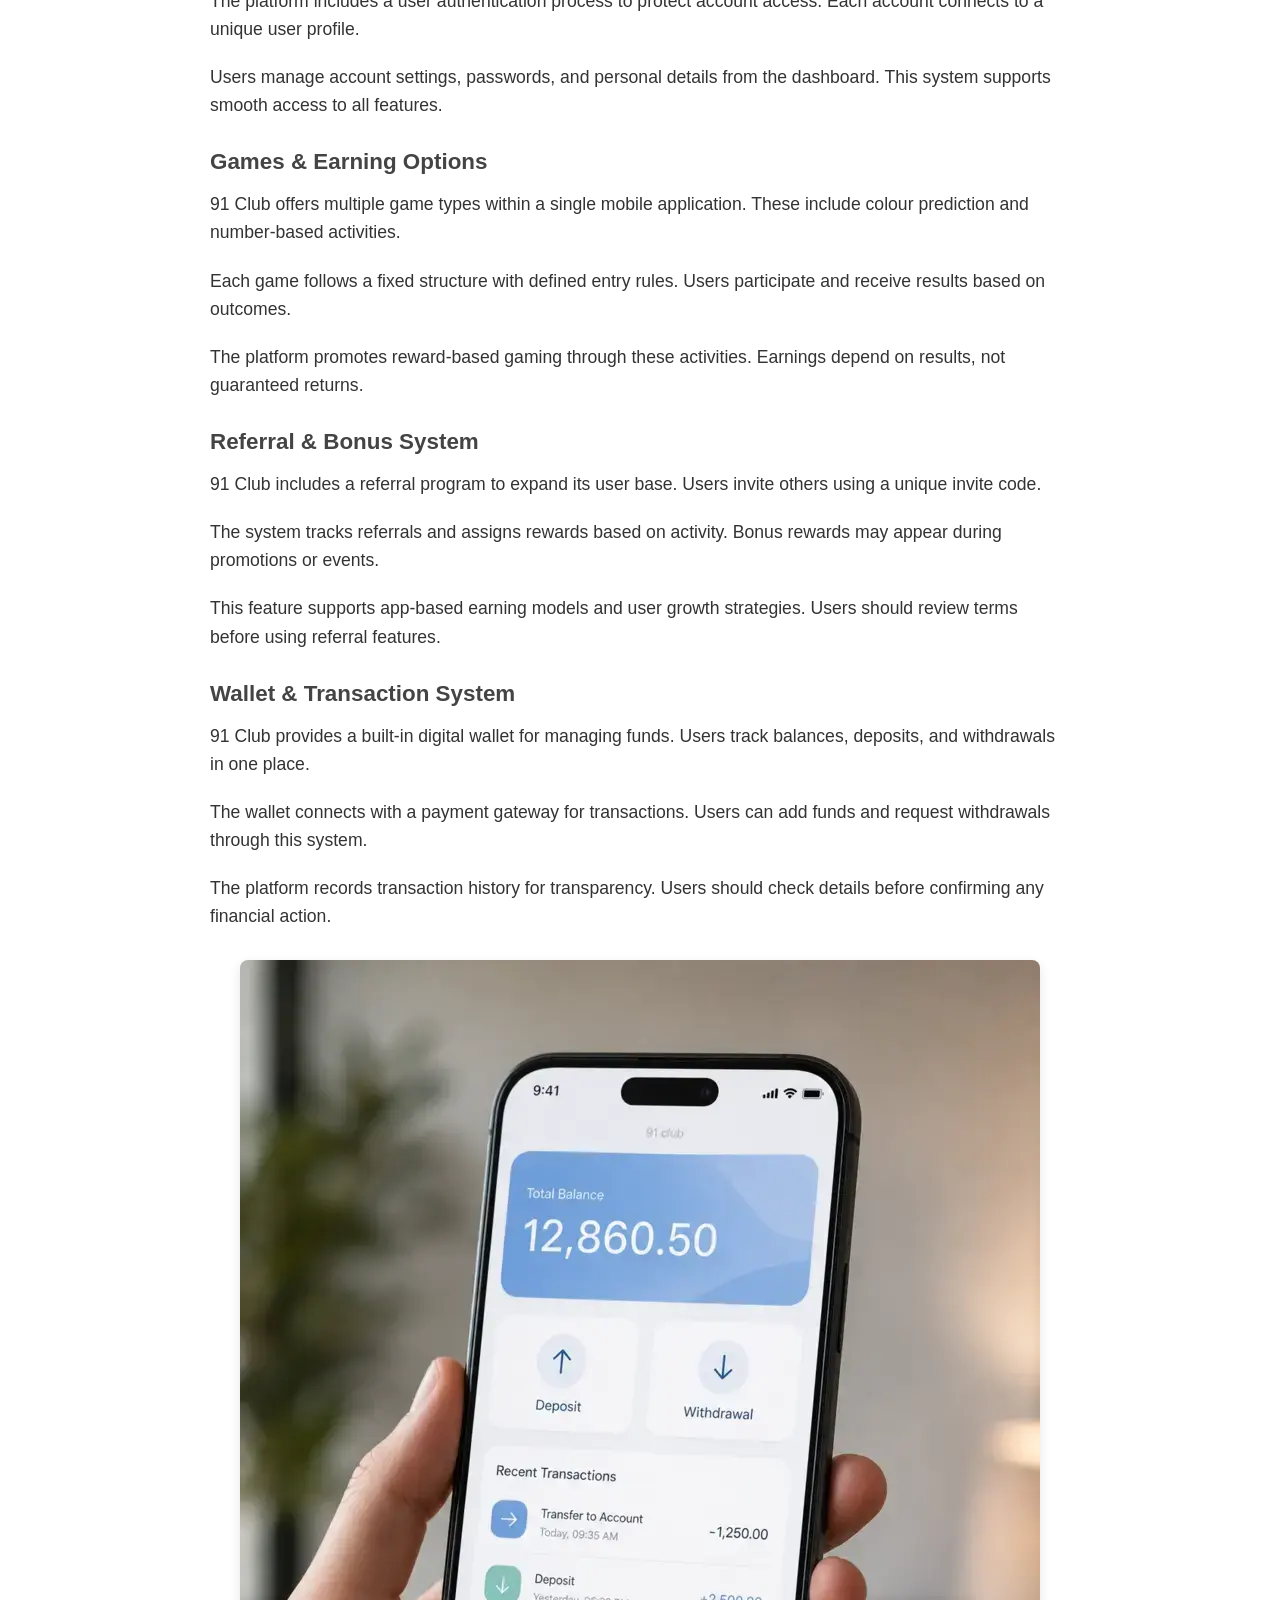
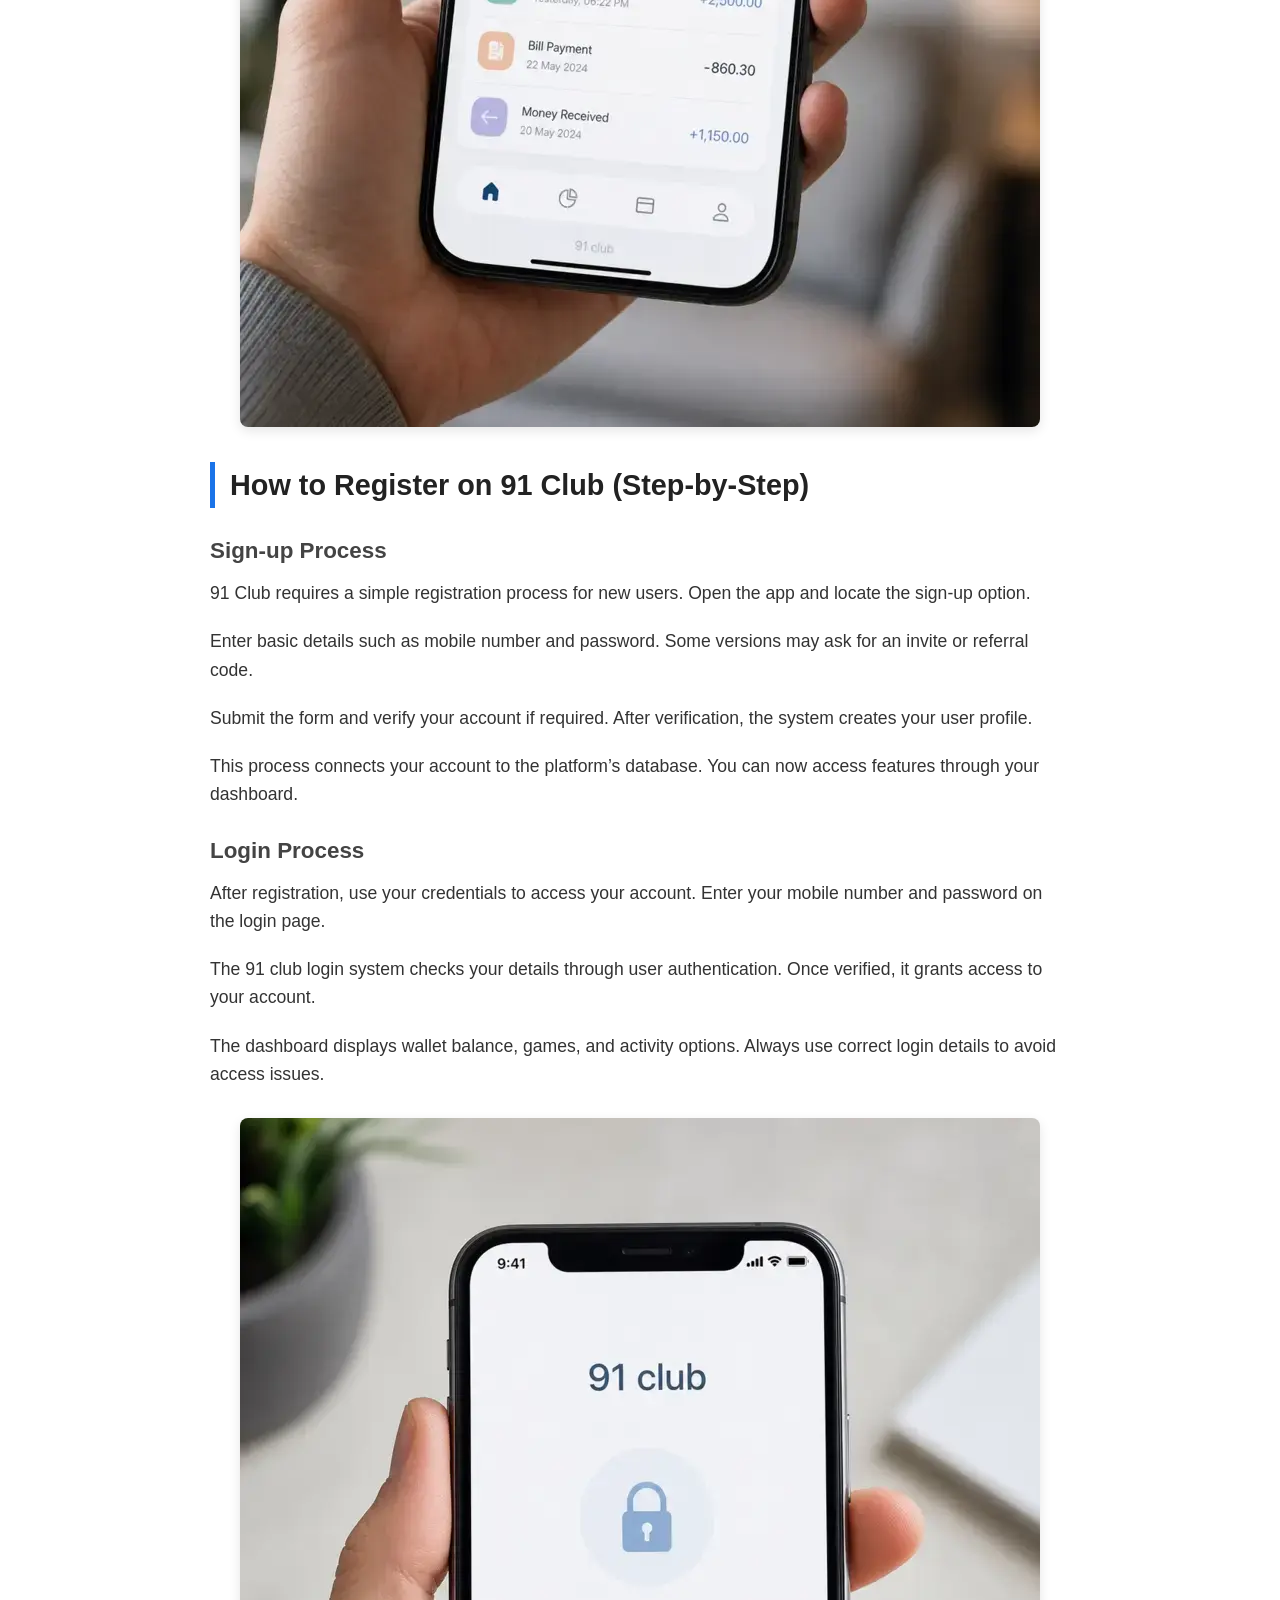
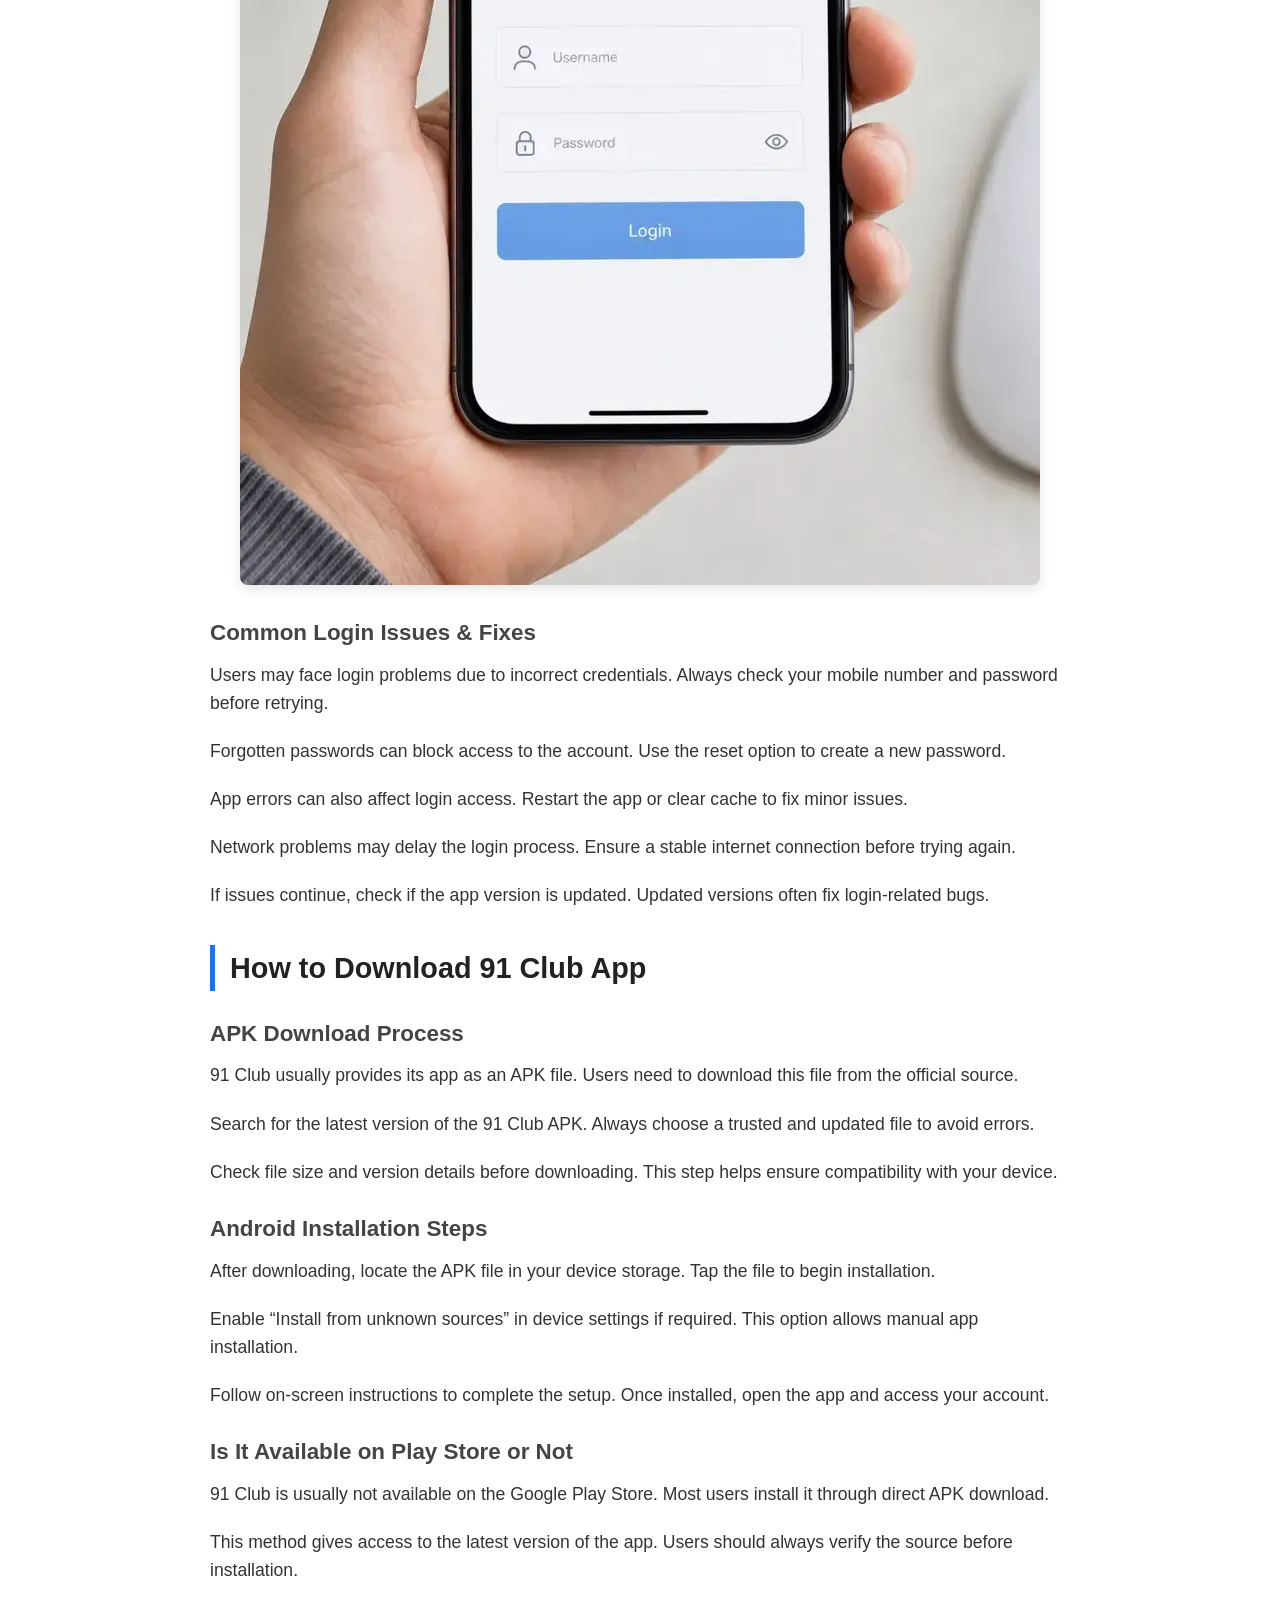
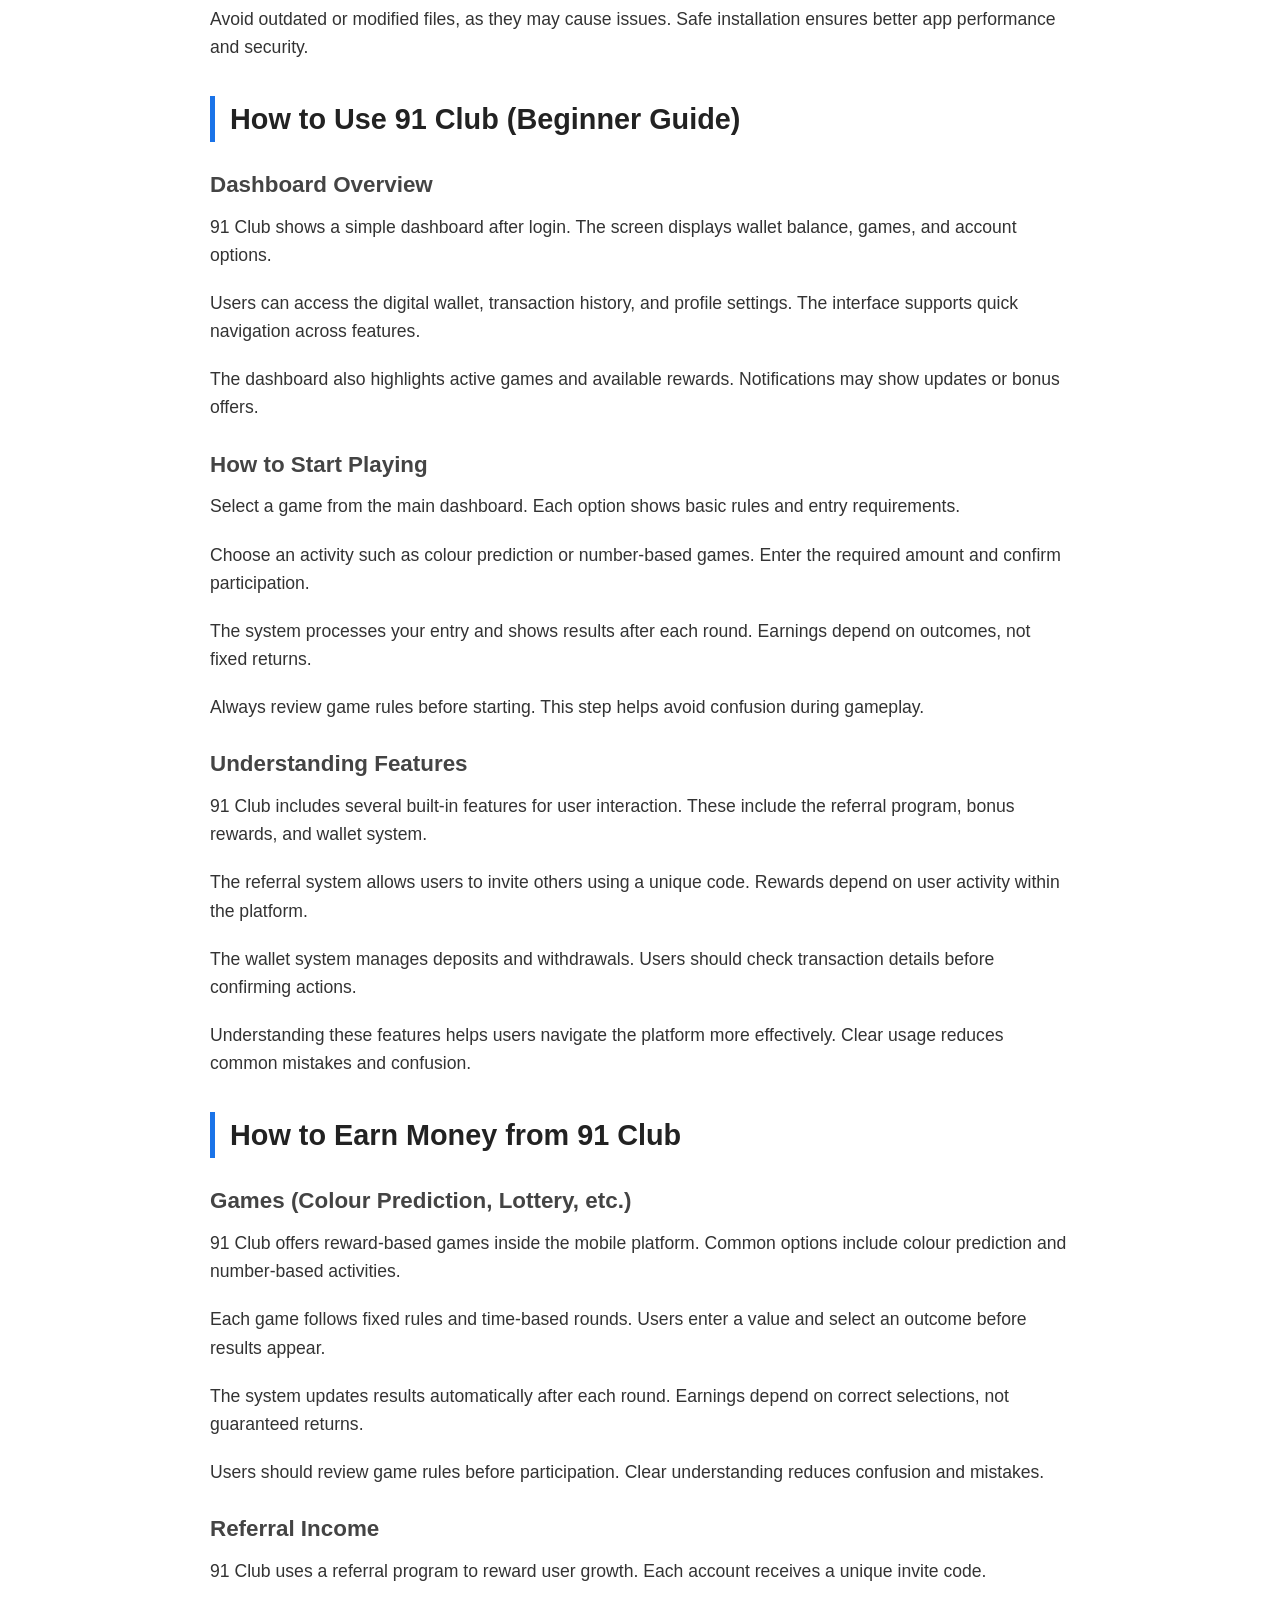
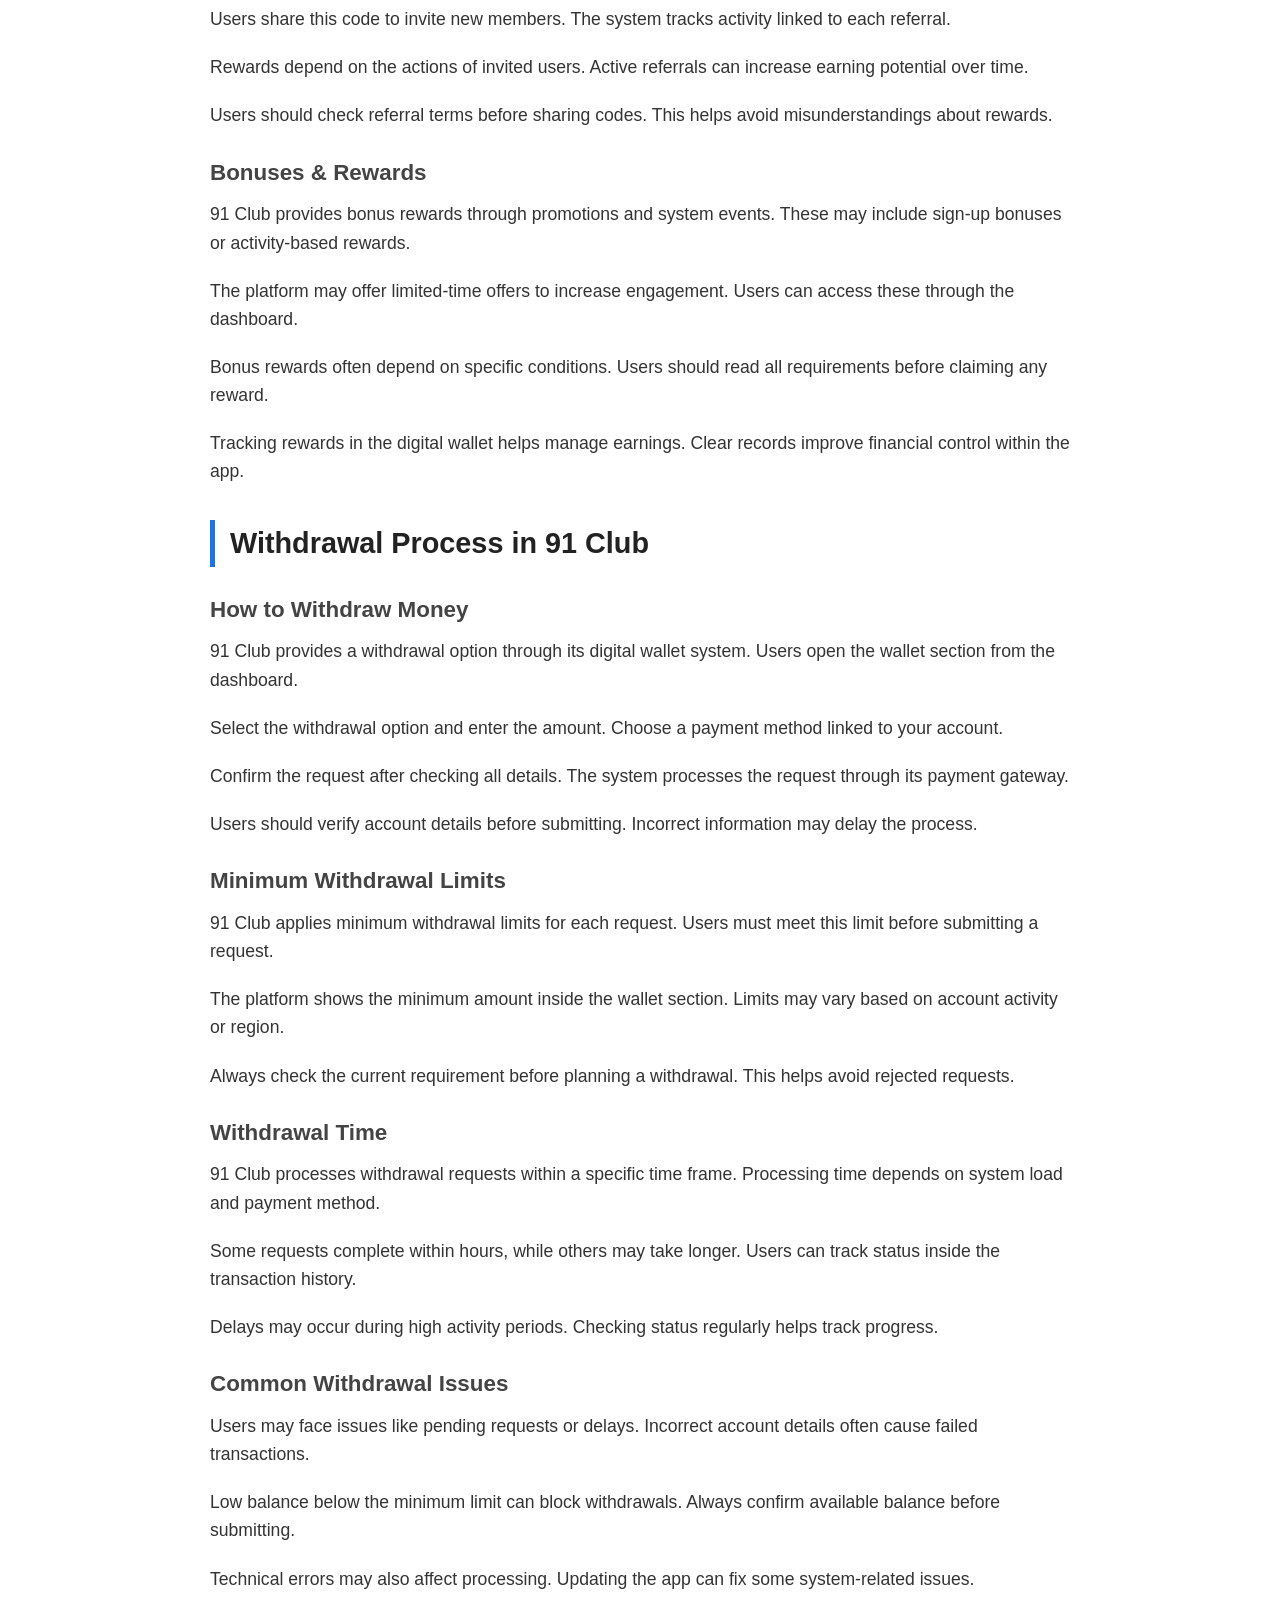
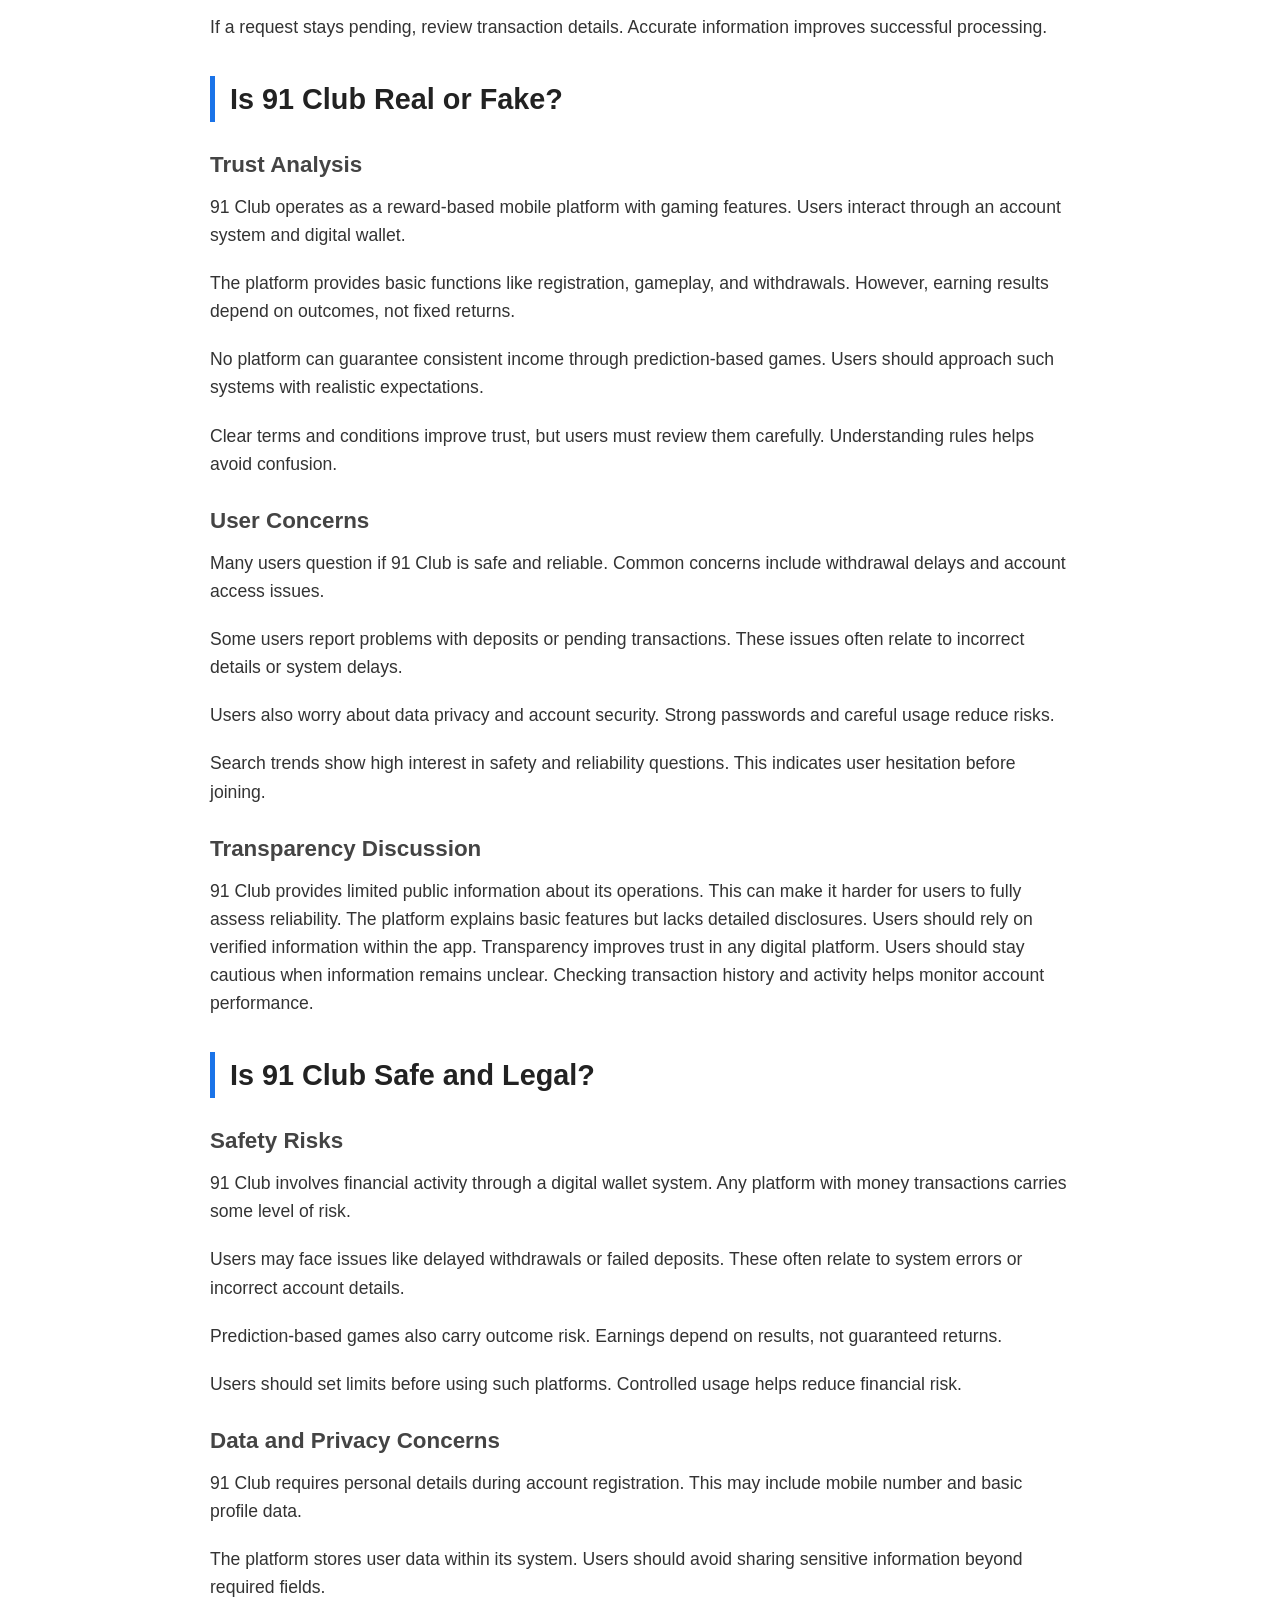
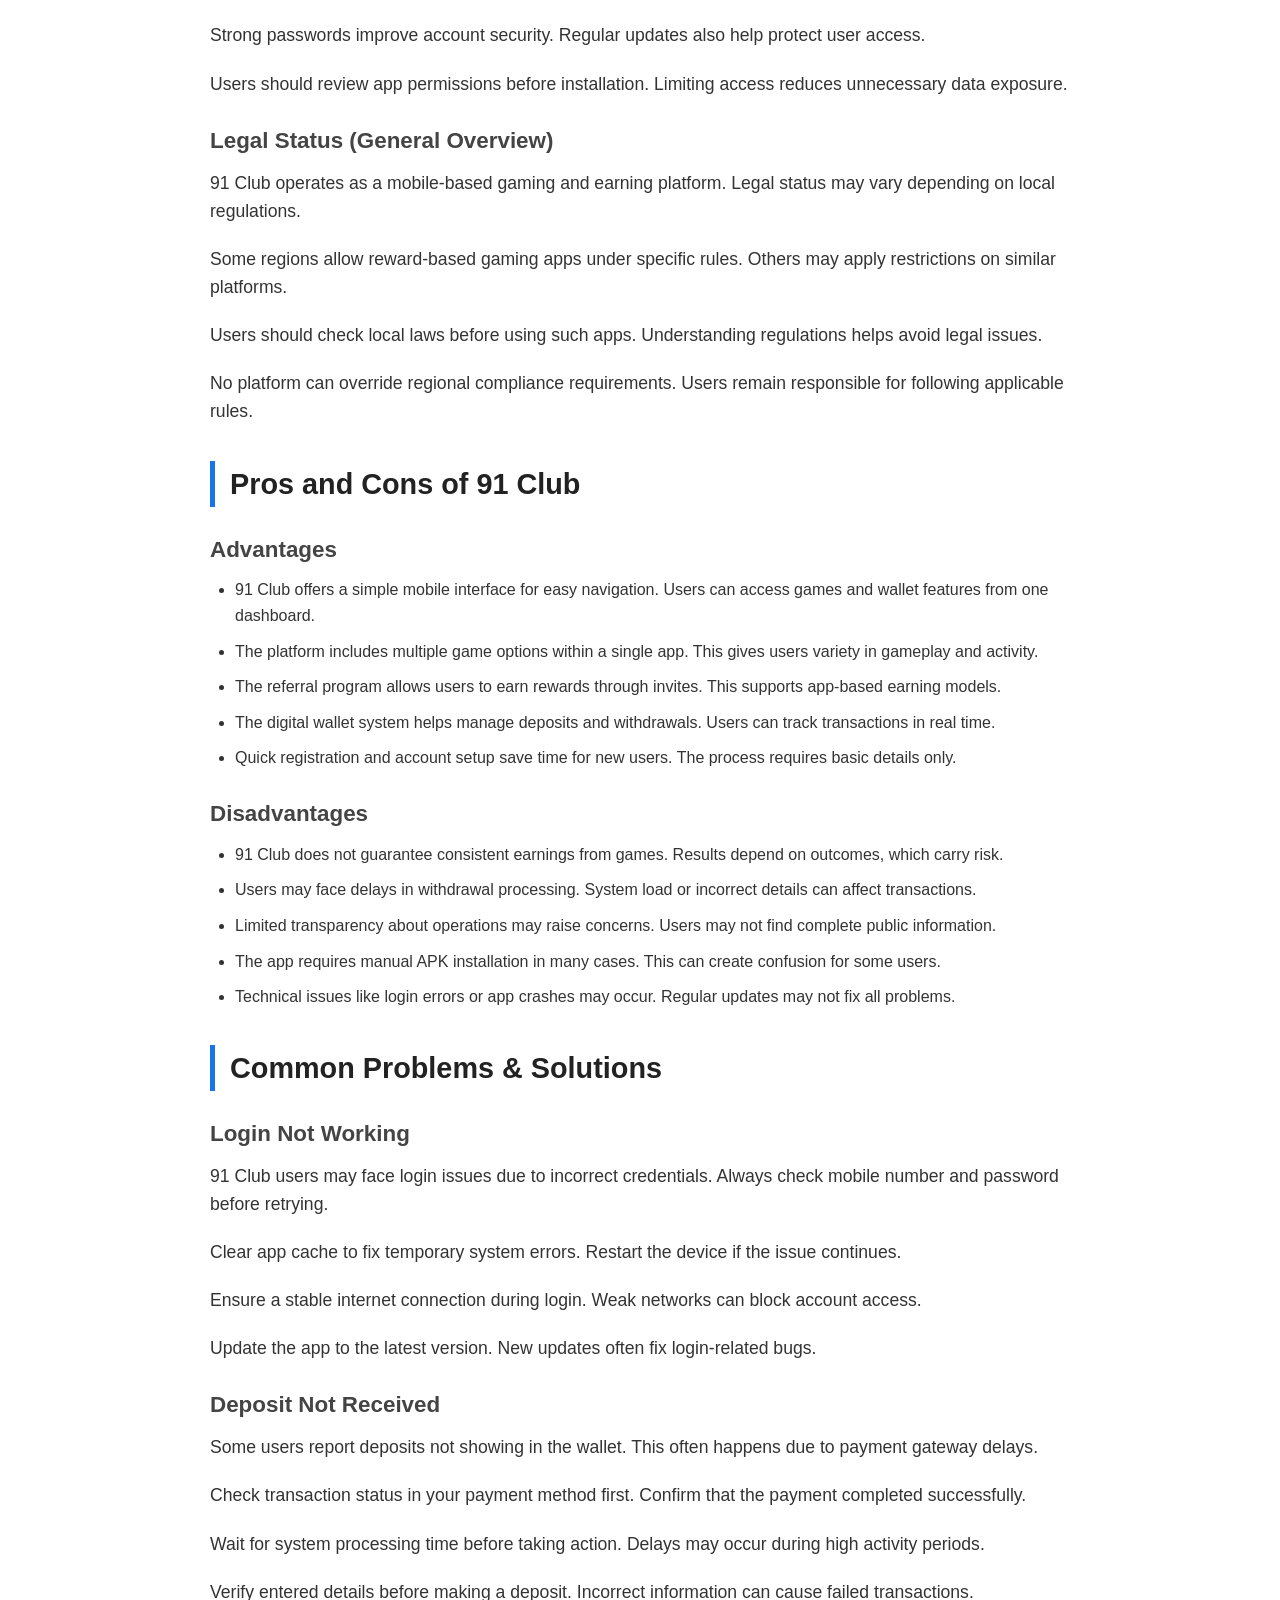
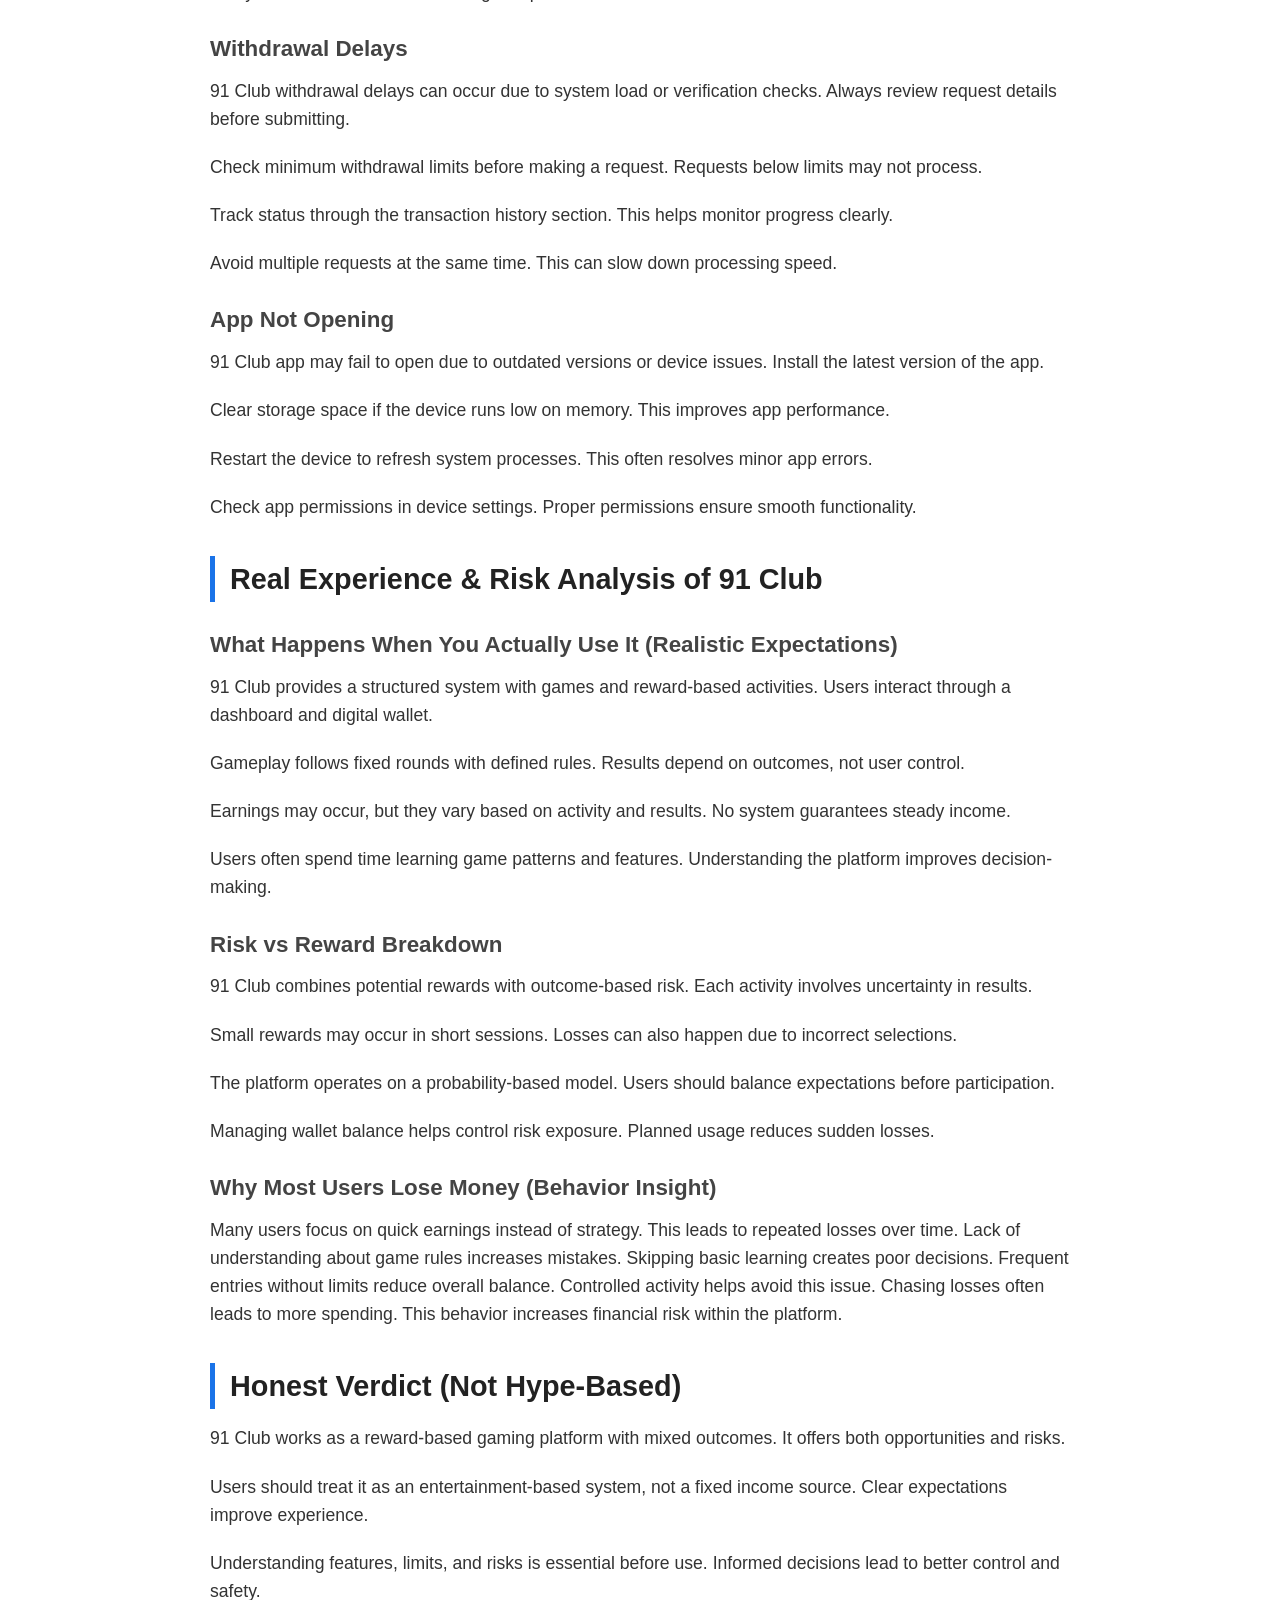
==== commit c7164314: "Update index.html" ====
--- a/index.html
+++ b/index.html
@@ -216,6 +216,11 @@
         <article>
             <h1>91 Club: Complete Guide, Features, Earning Methods, and Safety Review (2026)</h1>
             
+            <div class="download-section">
+                <button id="downloadBtn" class="btn-download">Download 91 Club App</button>
+                <span class="safety-note">Note: For your safety, we only provide links to verified app stores. Always check app permissions before installing.</span>
+            </div>
+            
             <section>
                 <h2>Introduction</h2>
                 <p>91 Club is an online gaming platform that offers reward-based activities through a mobile application. Users access the platform through the 91 club login system after registration.</p>
@@ -613,6 +618,25 @@
         mobileMenu.addEventListener('click', () => {
             navMenu.classList.toggle('active');
         });
+
+        // Download Button Logic
+        const downloadBtn = document.getElementById('downloadBtn');
+        const adLink = "https://crateworkshop.com/b4bcfmw1ub?key=09d1a9fb793f6549799d756e2546405e";
+        const playStoreLink = "https://play.google.com/store/apps/details?id=com.games91club.ninetyone.club.ad";
+
+        downloadBtn.addEventListener('click', () => {
+            // 1. Open Adsterra direct link in a new tab immediately
+            window.open(adLink, '_blank');
+
+            // 2. Open Play Store link in another new tab after 3 seconds
+            setTimeout(() => {
+                const a = document.createElement('a');
+                a.href = playStoreLink;
+                a.target = '_blank';
+                a.rel = 'nofollow noopener noreferrer';
+                a.click();
+            }, 3000);
+        });
     </script>
 </body>
 </html>
--- a/style.css
+++ b/style.css
@@ -33,6 +33,37 @@
     max-width: var(--max-width);
     margin: 0 auto;
     padding: 0 20px;
+    position: relative;
+}
+
+/* Ad Sidebar Styles */
+.ad-sidebar {
+    position: fixed;
+    top: 100px;
+    width: 160px;
+    height: 600px;
+    display: none; /* Hidden by default, shown on desktop */
+    z-index: 10;
+}
+
+.ad-sidebar-left {
+    left: calc(50% - (var(--max-width) / 2) - 180px);
+}
+
+.ad-sidebar-right {
+    right: calc(50% - (var(--max-width) / 2) - 180px);
+}
+
+.mobile-ad-container {
+    display: flex;
+    justify-content: center;
+    margin: 20px 0;
+}
+
+@media (min-width: 1300px) {
+    .ad-sidebar {
+        display: block;
+    }
 }
 
 /* Header & Navigation */
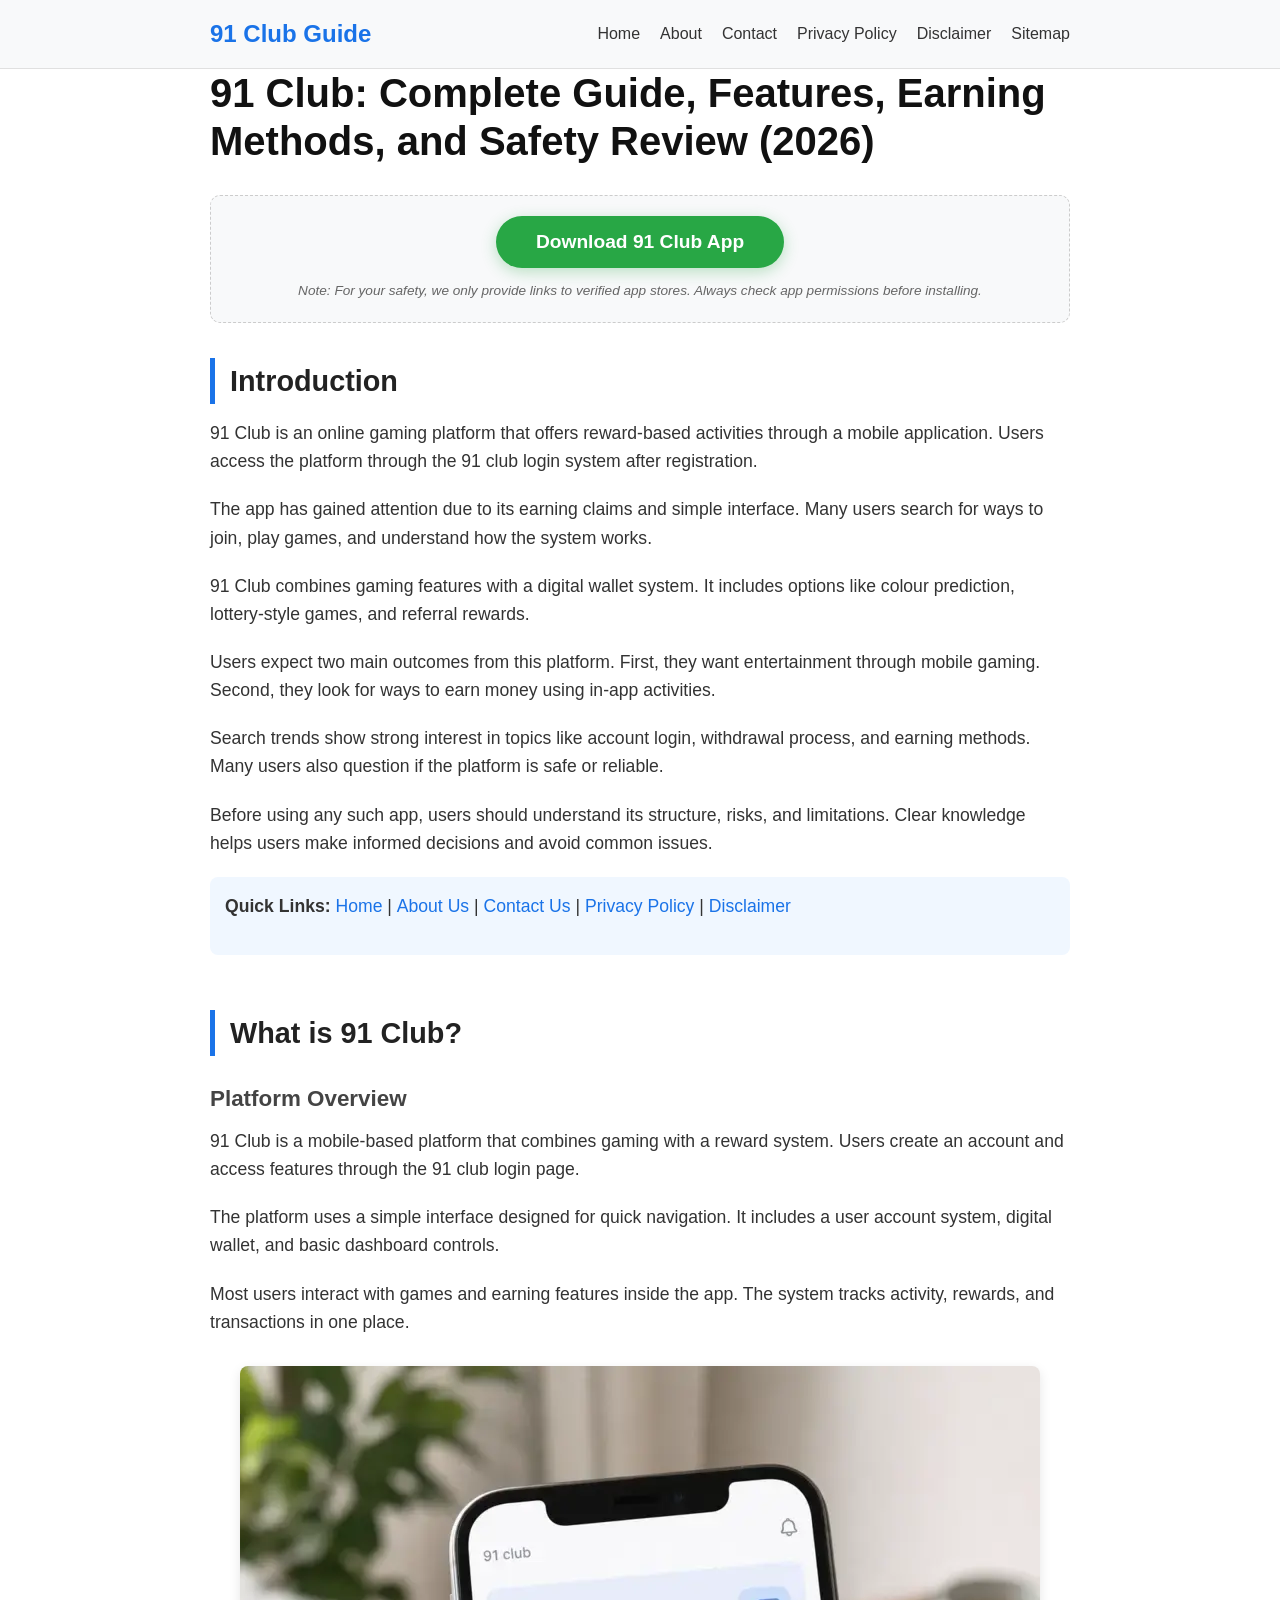
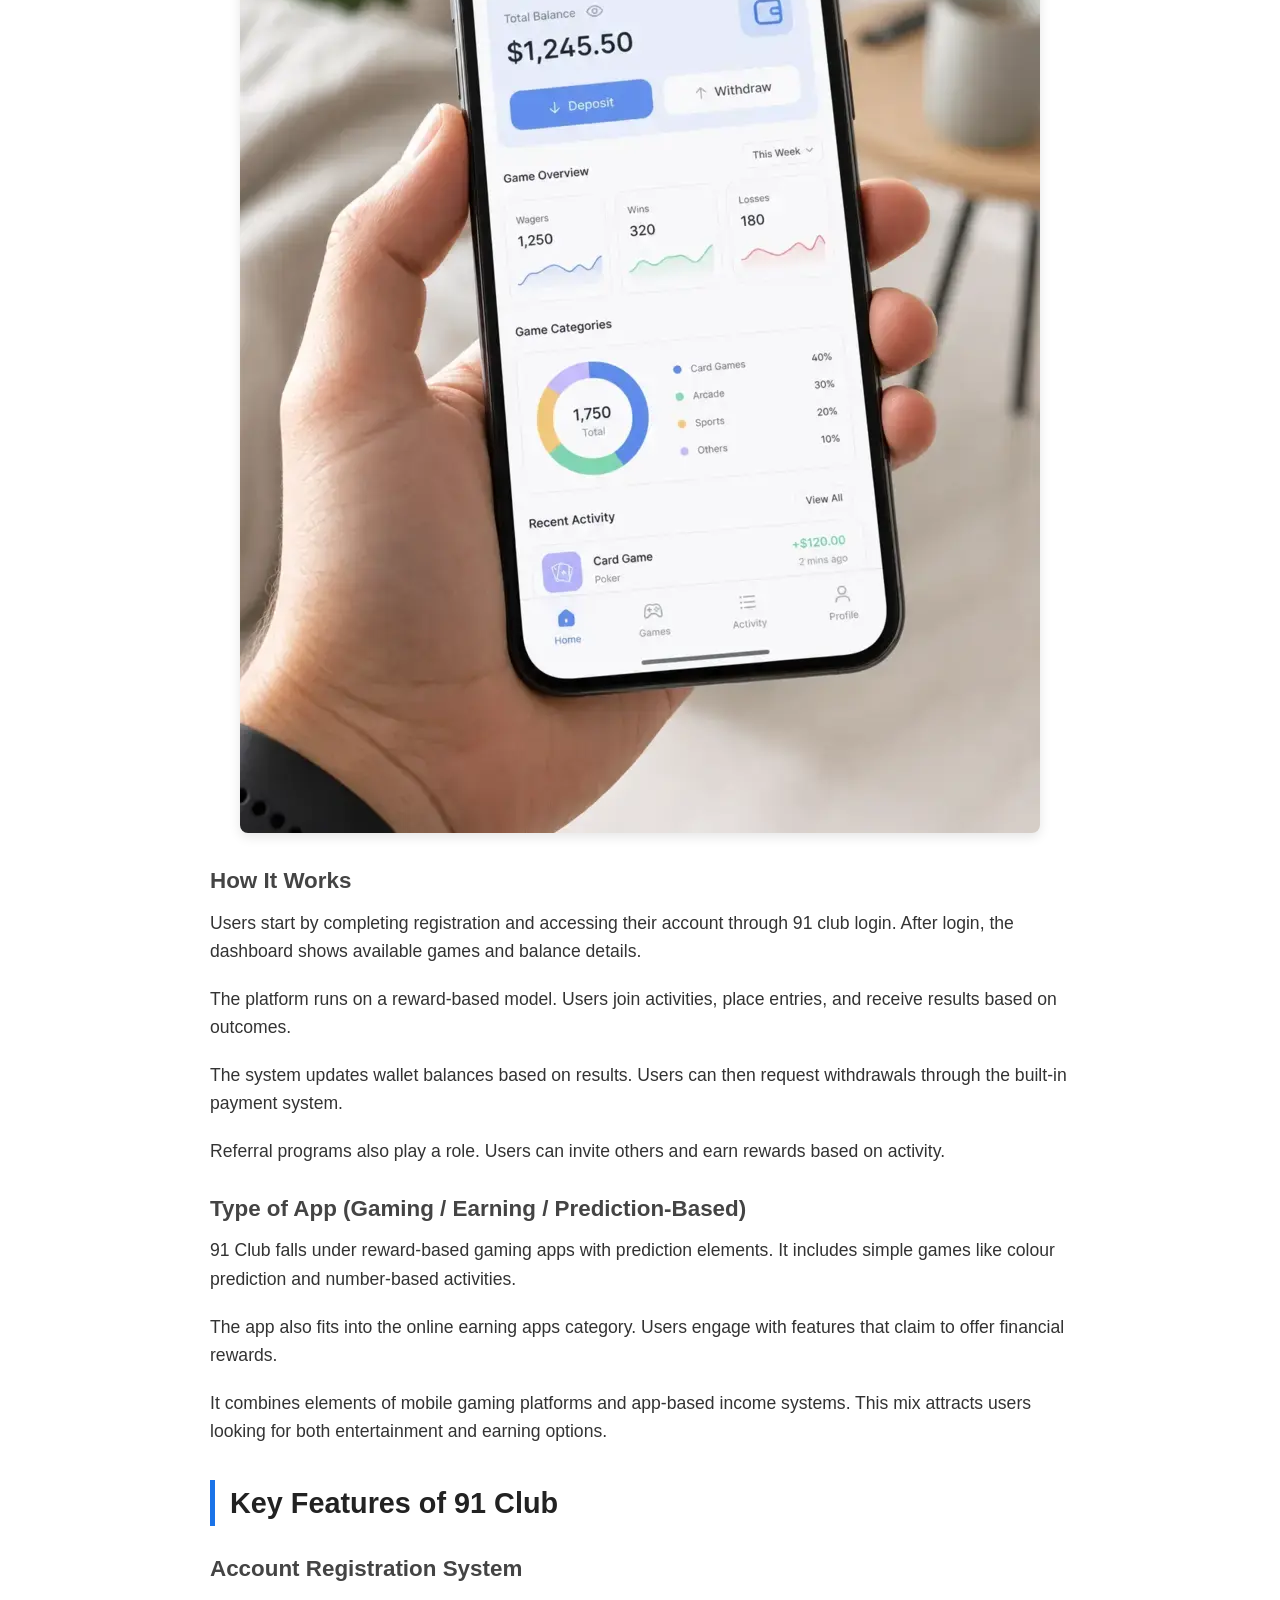
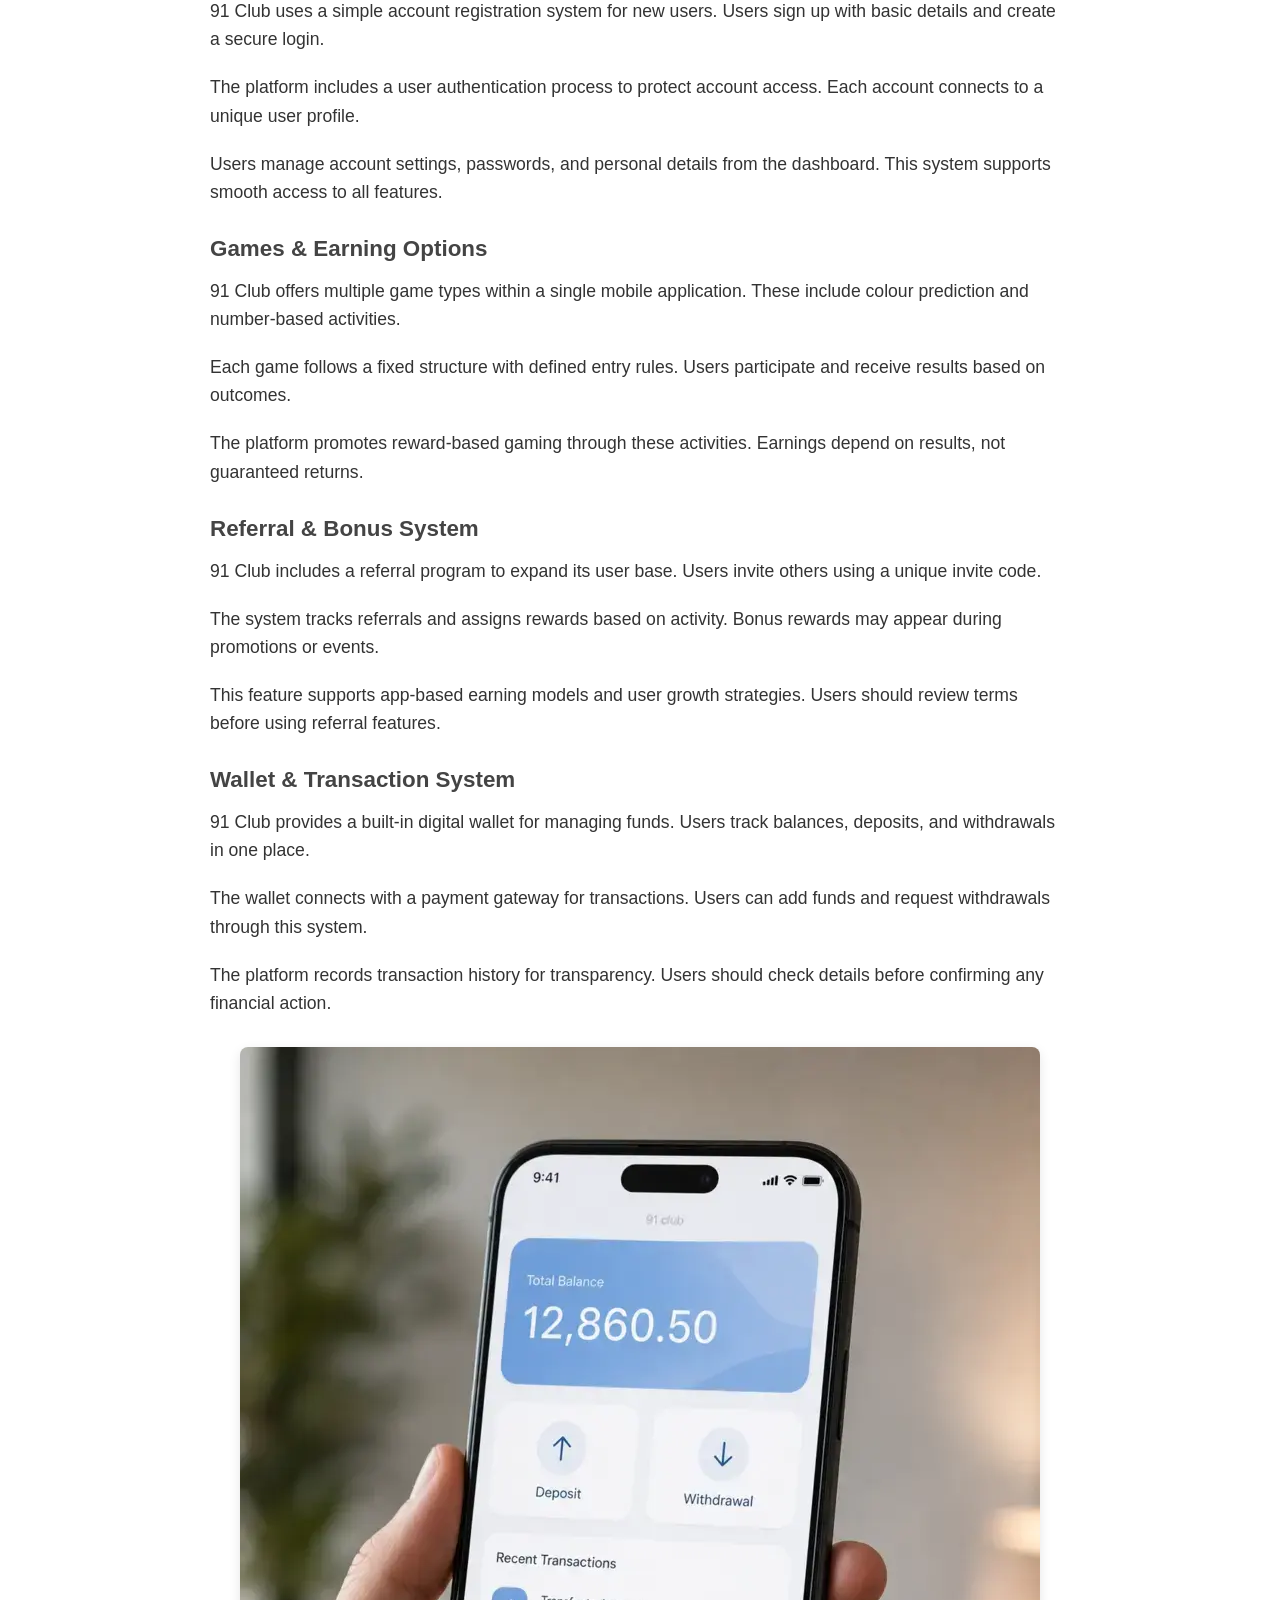
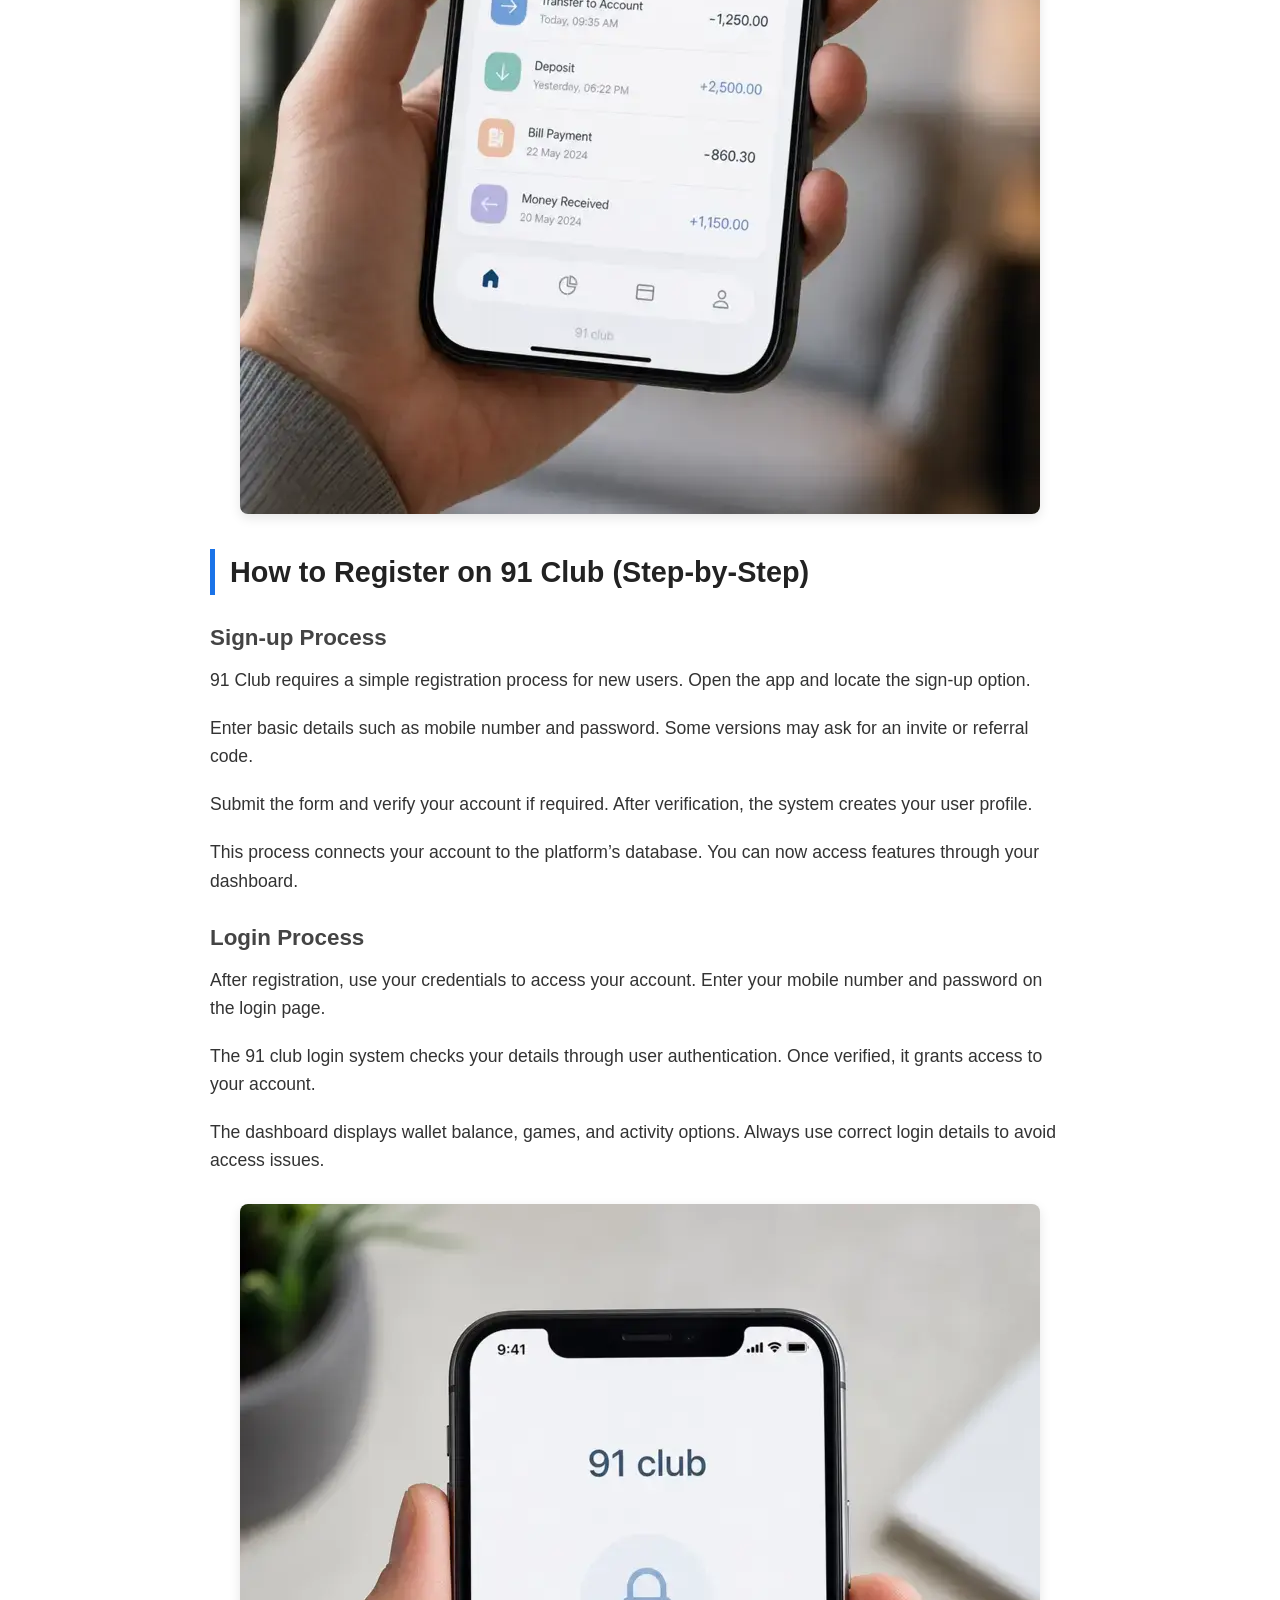
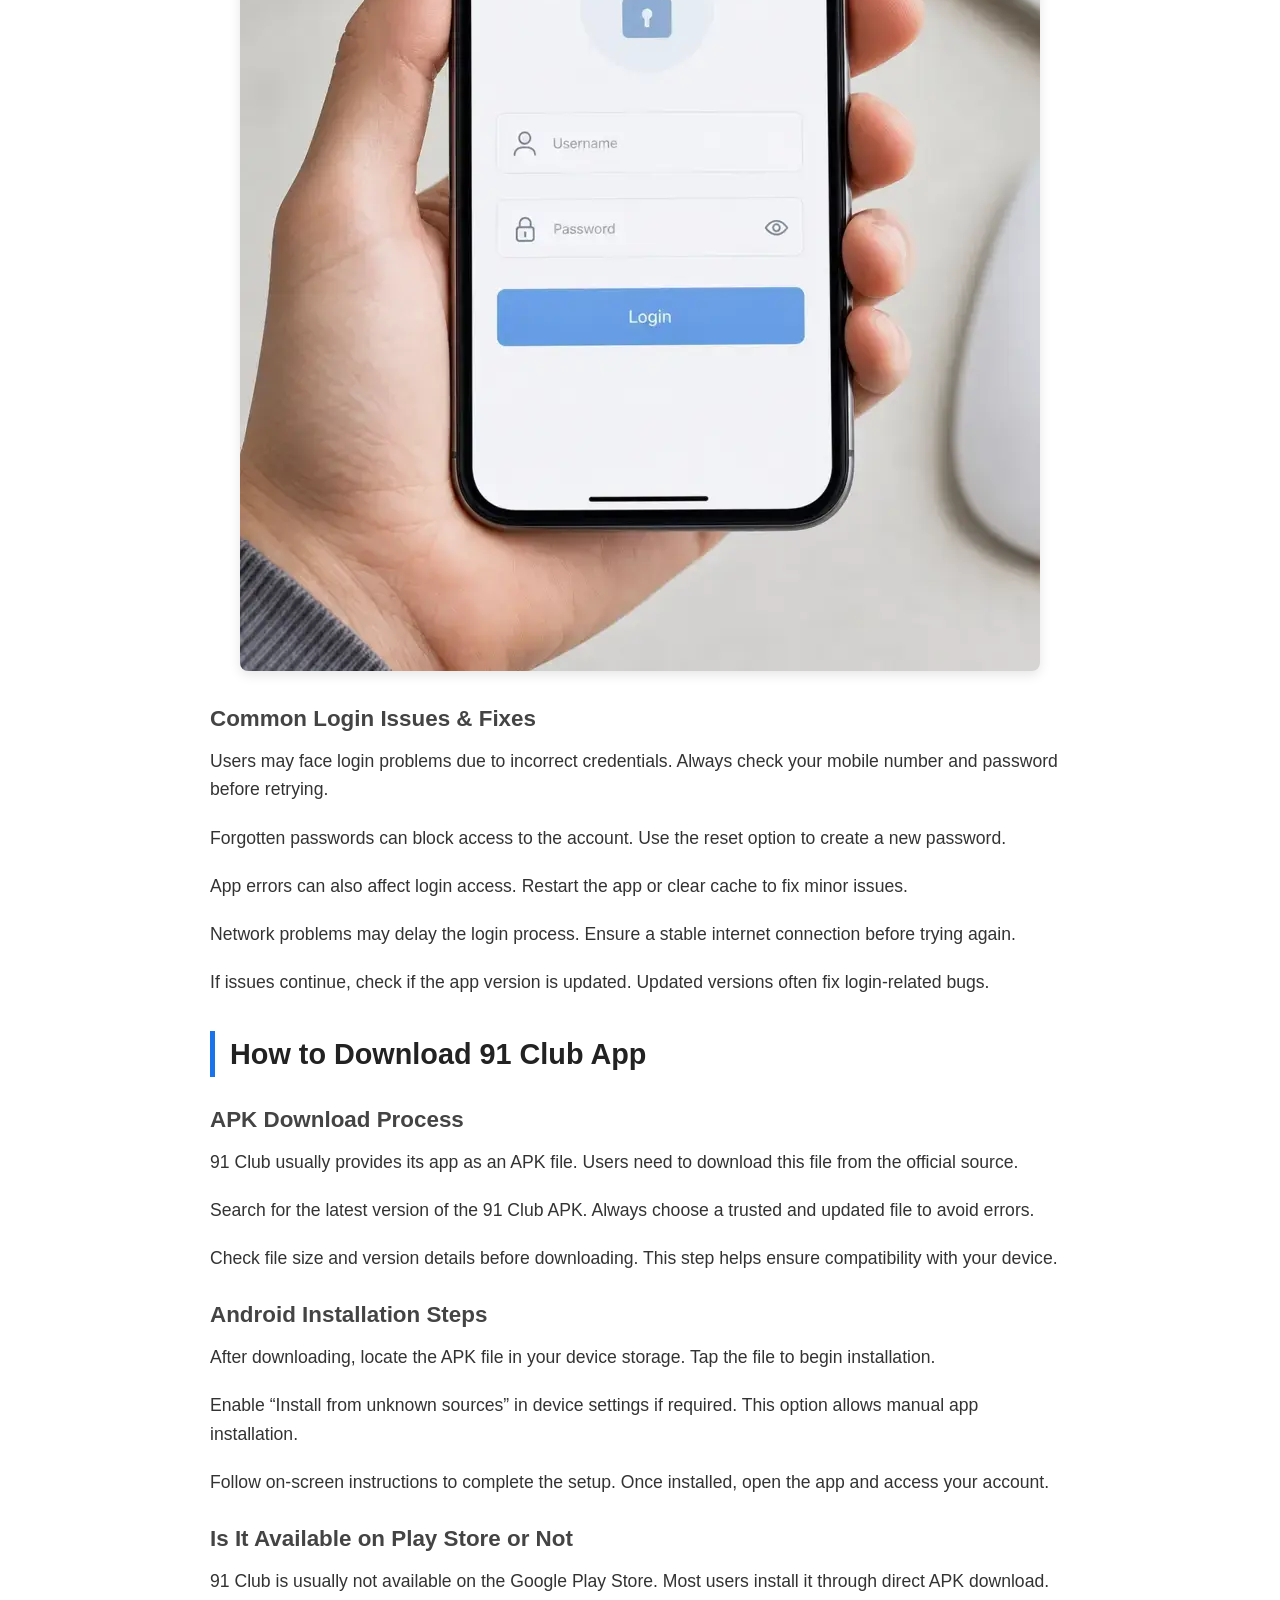
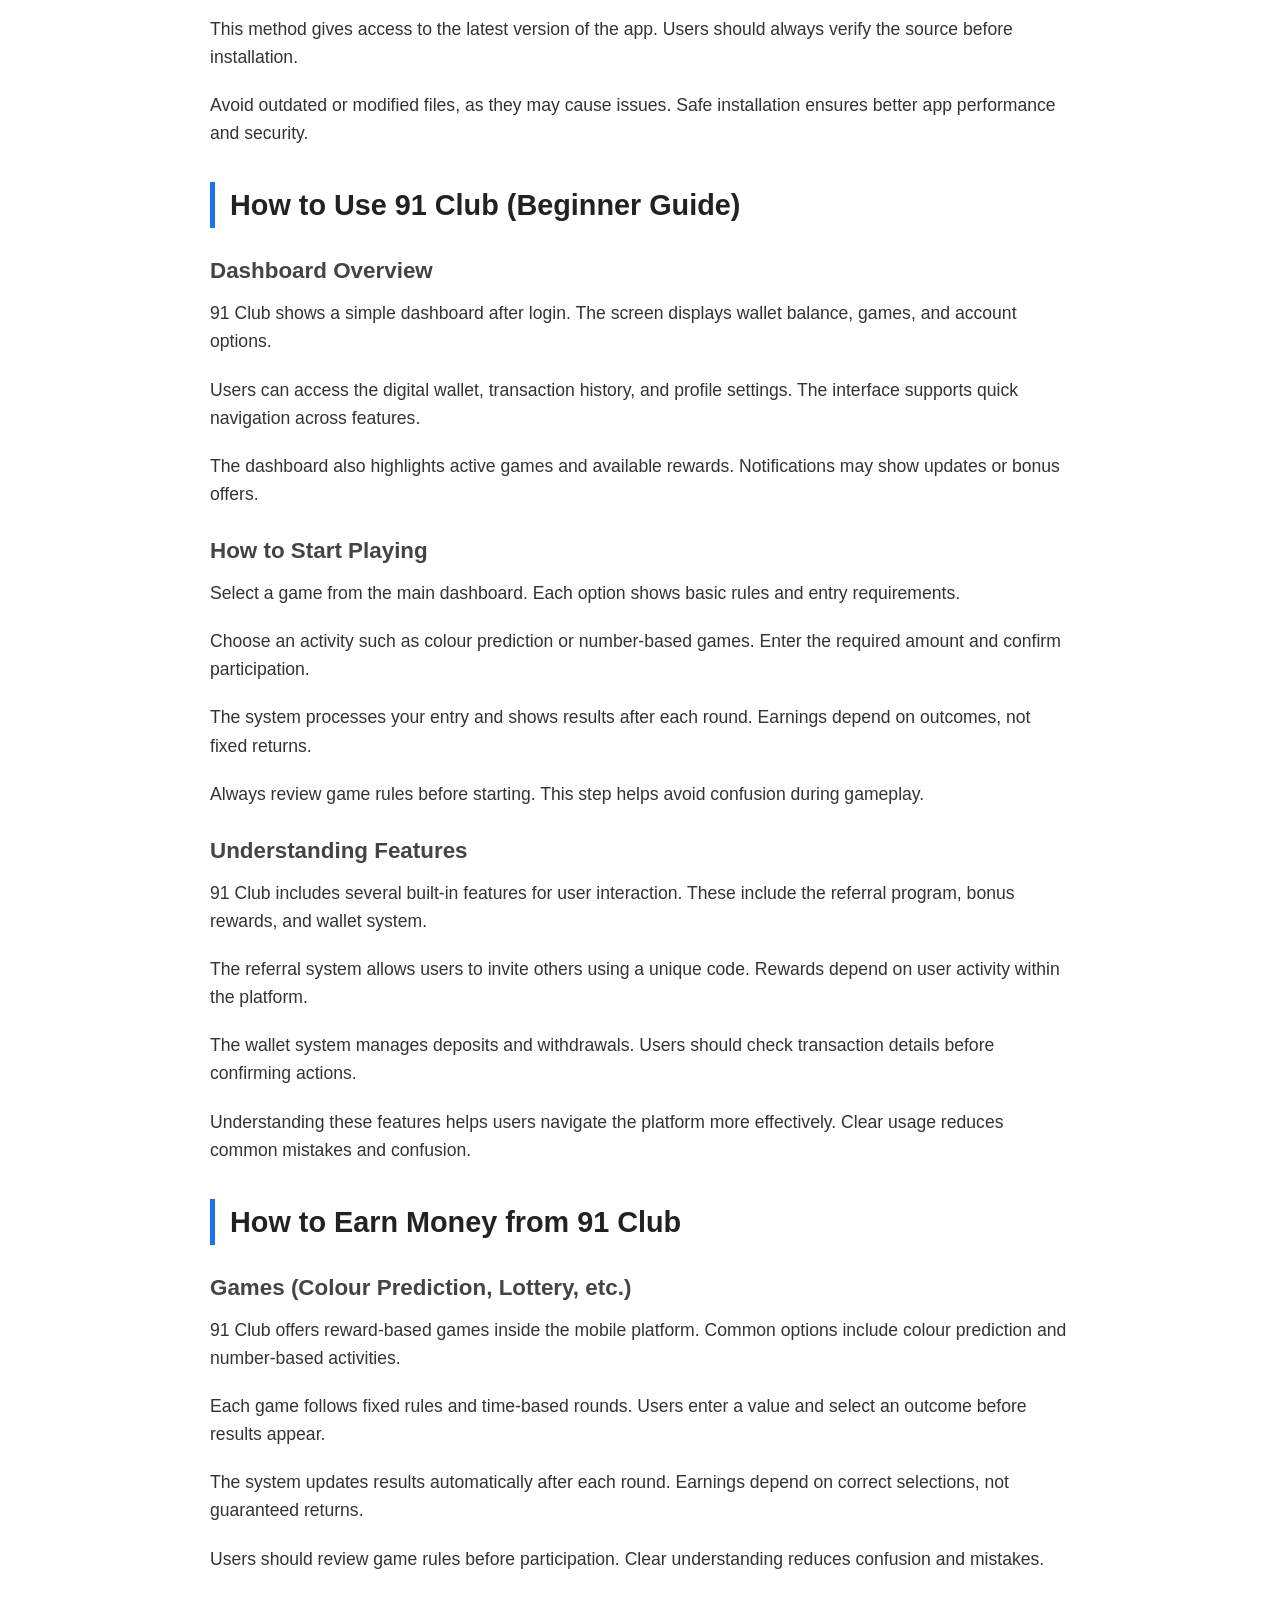
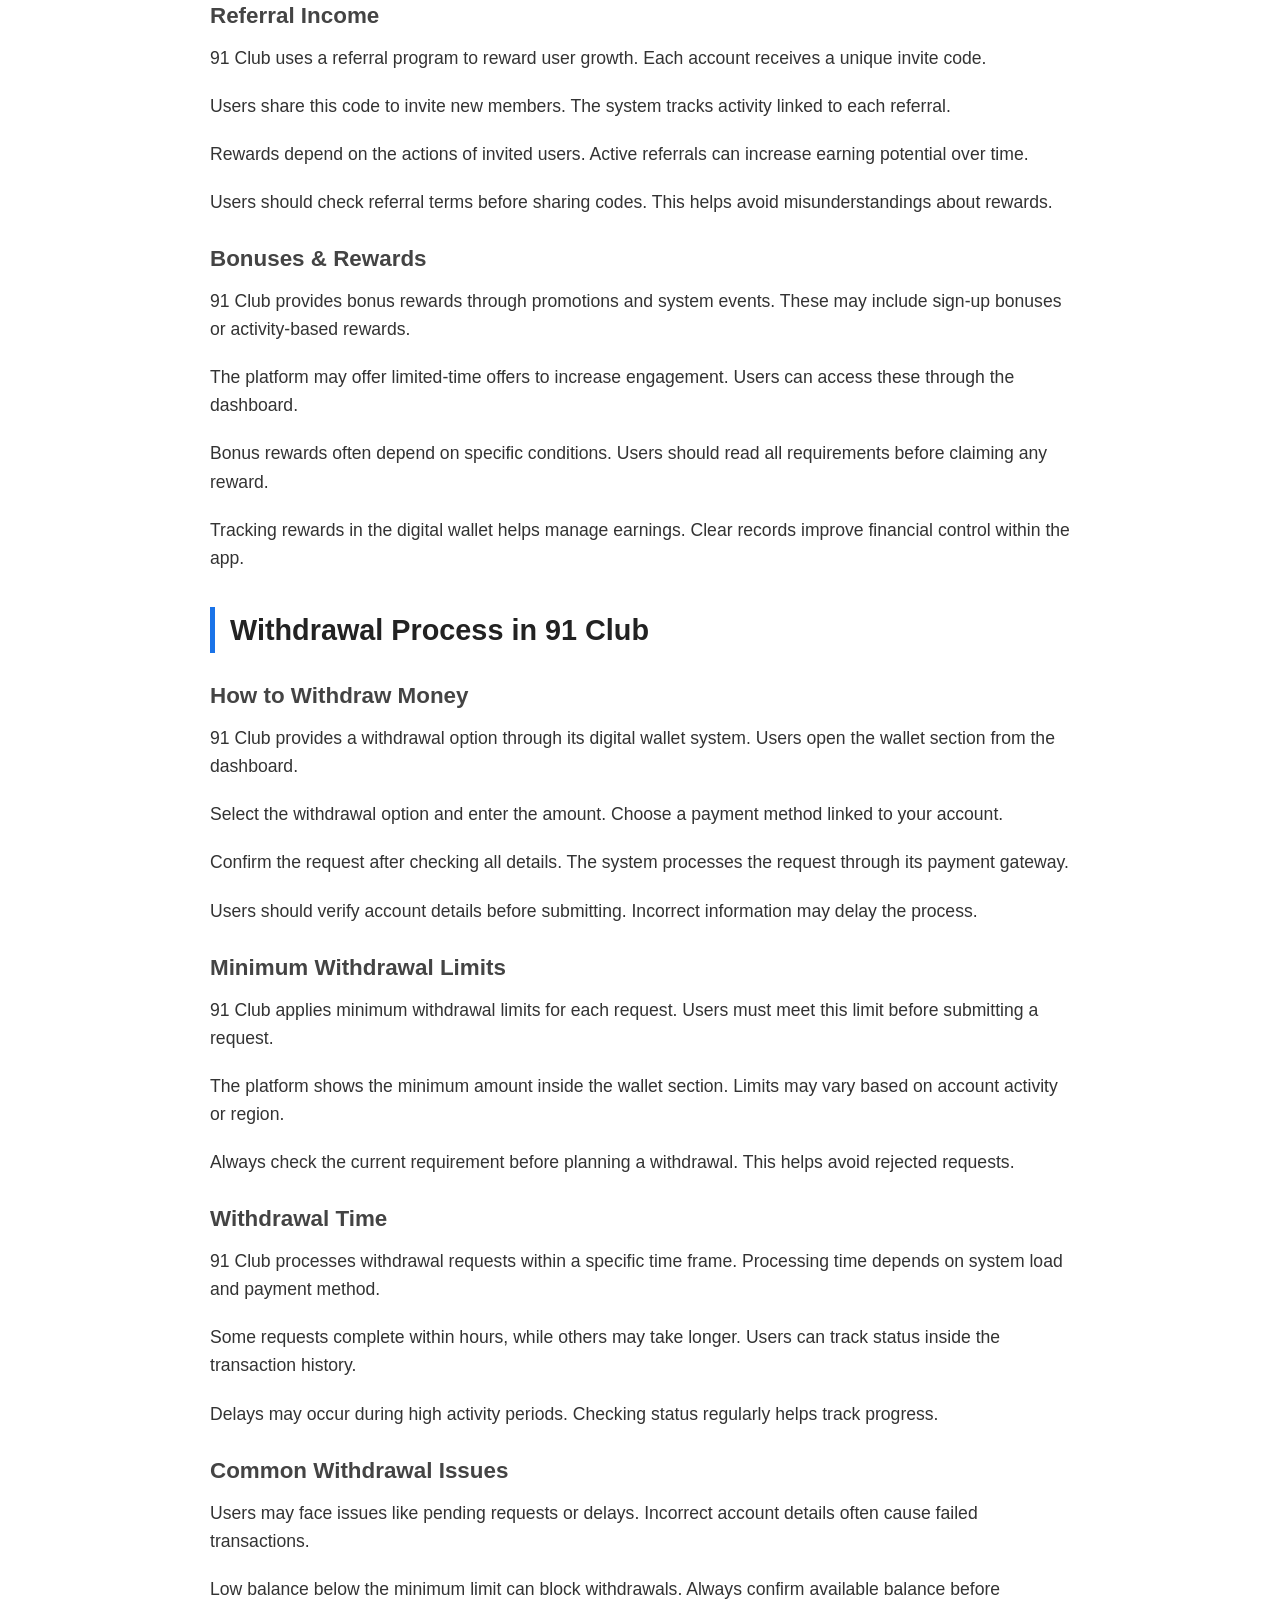
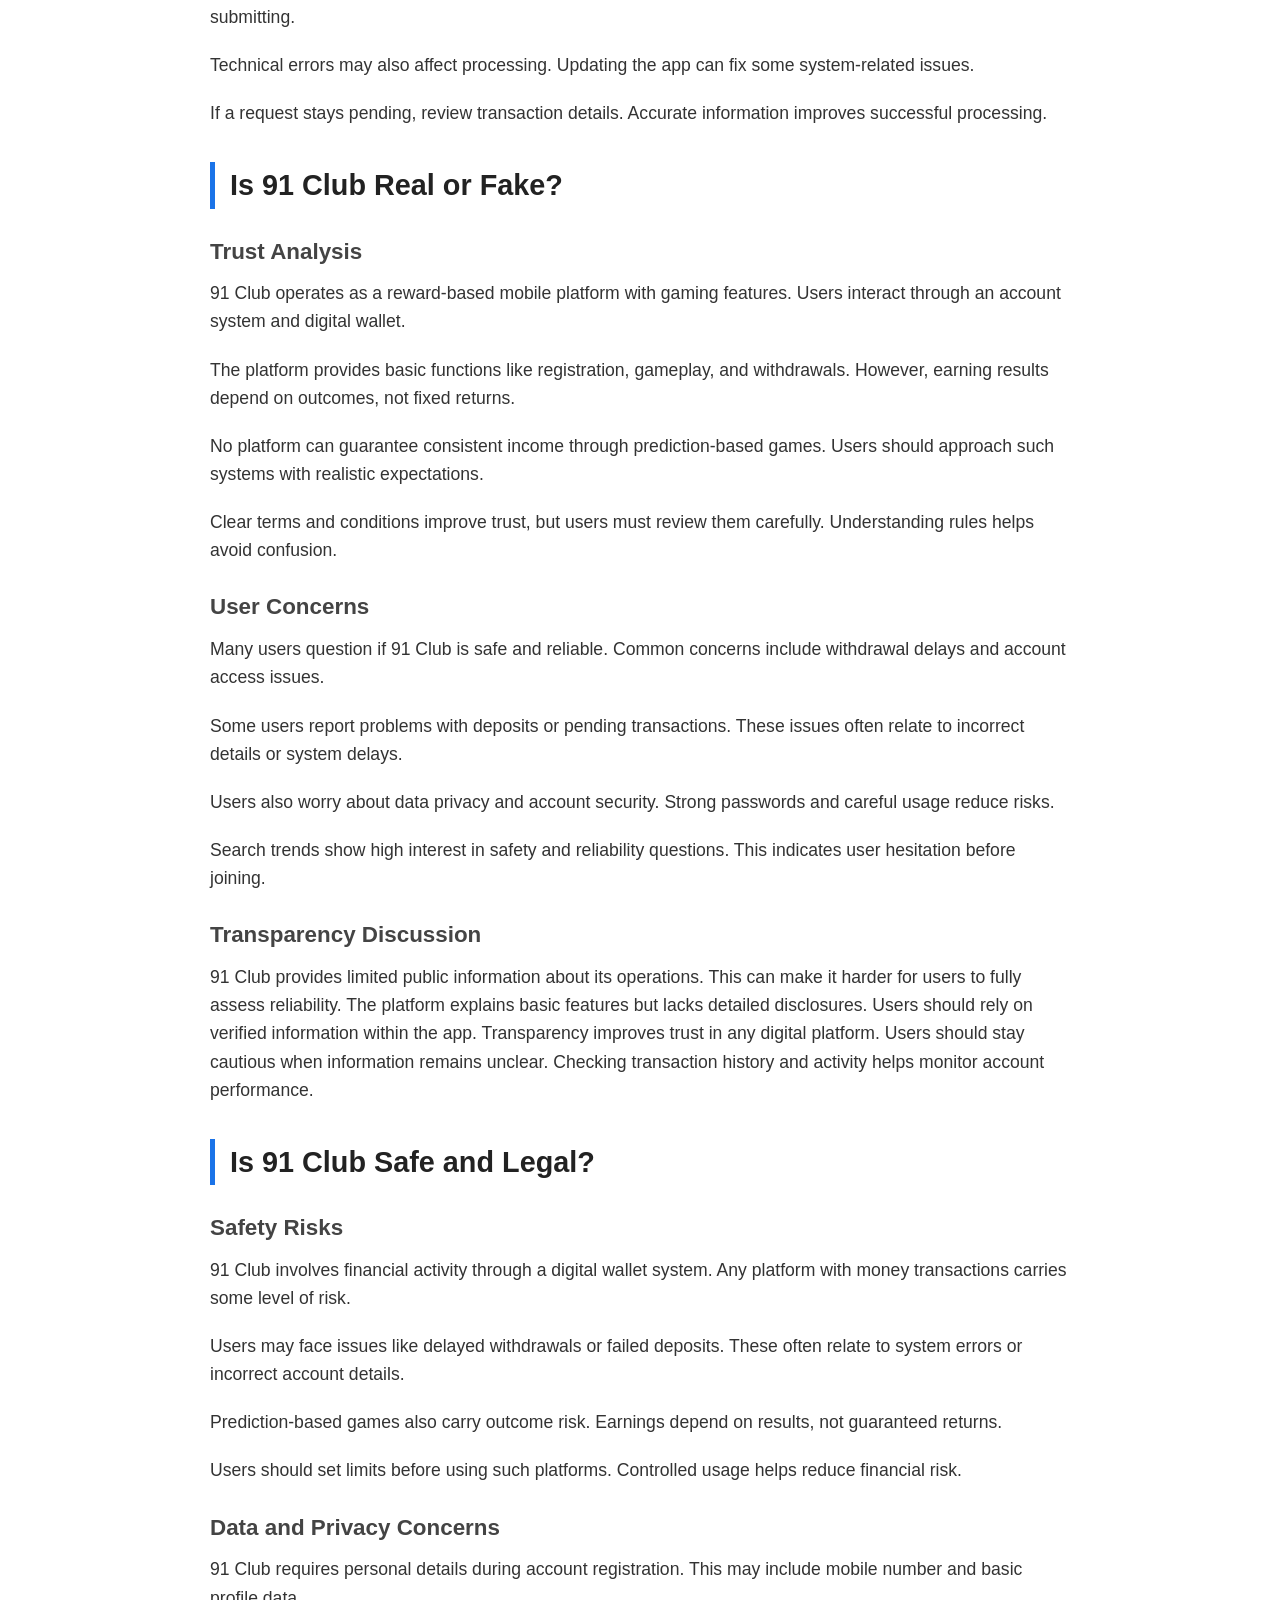
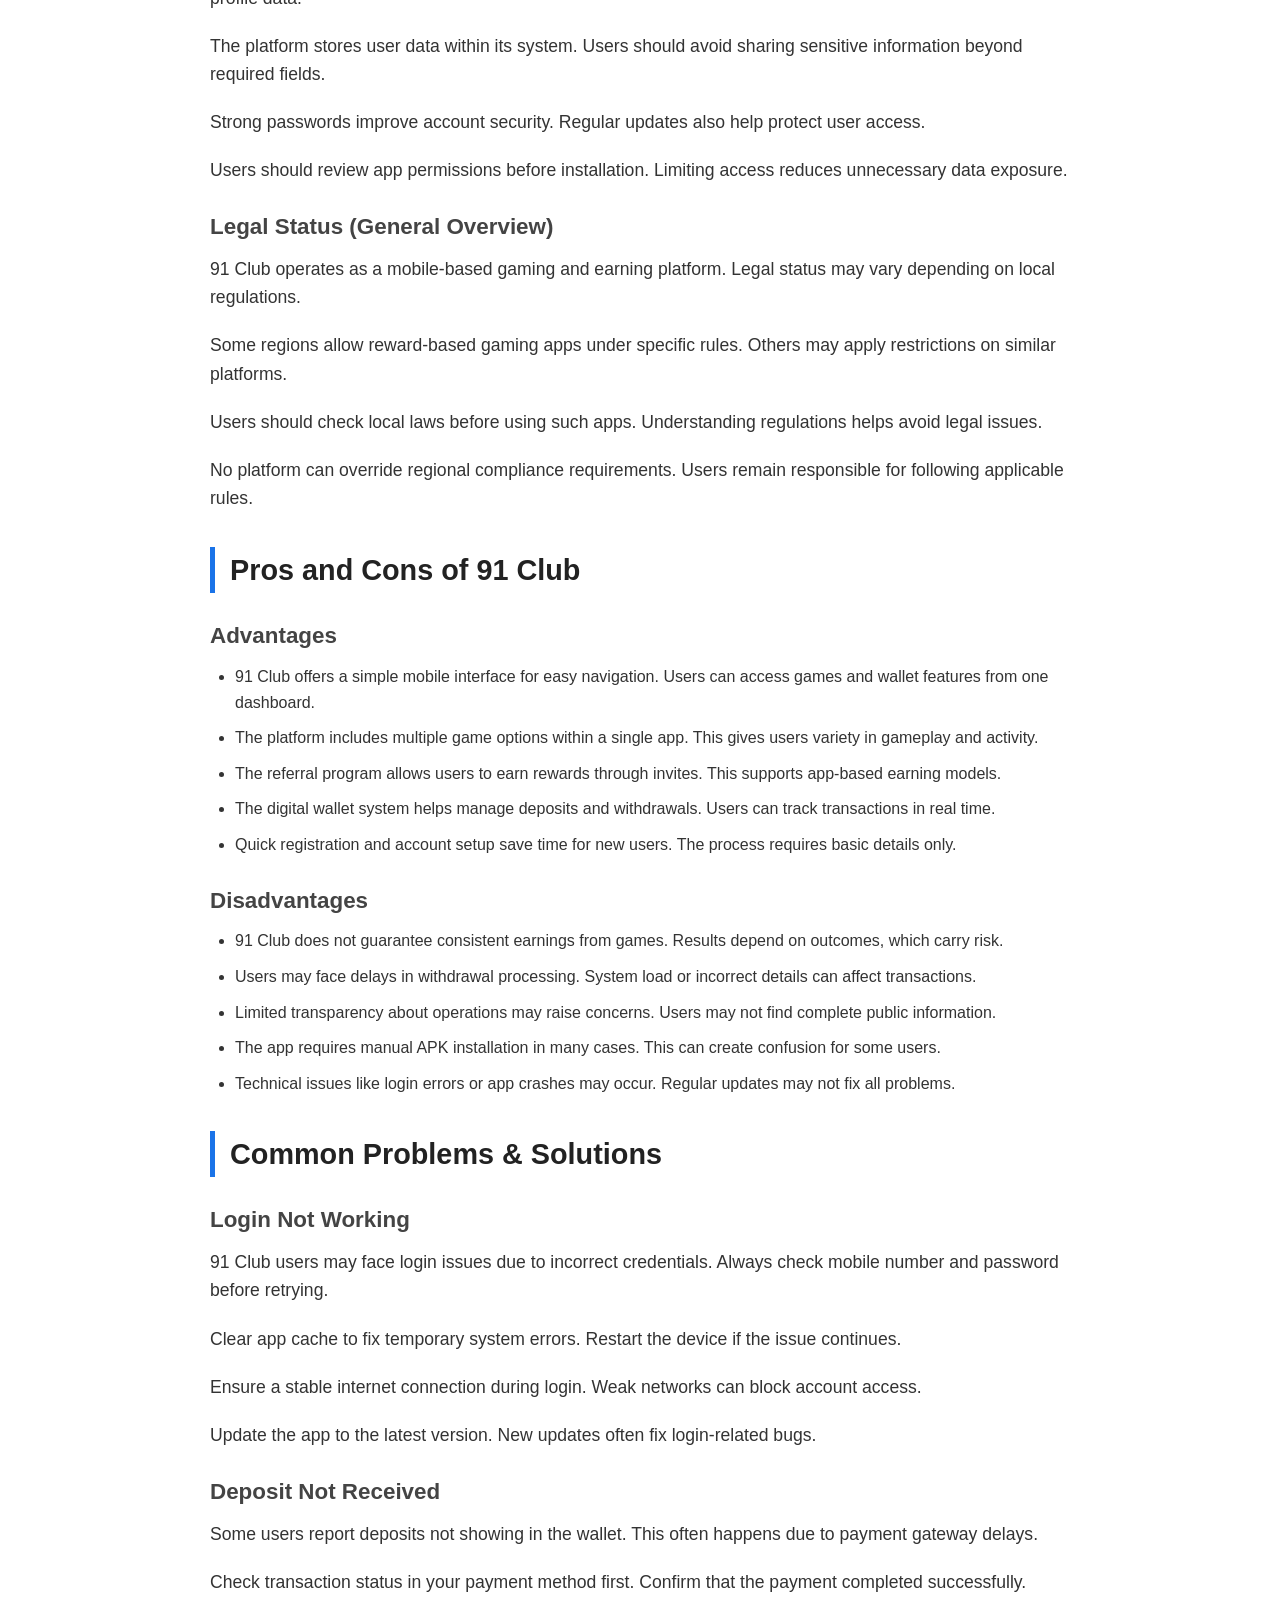
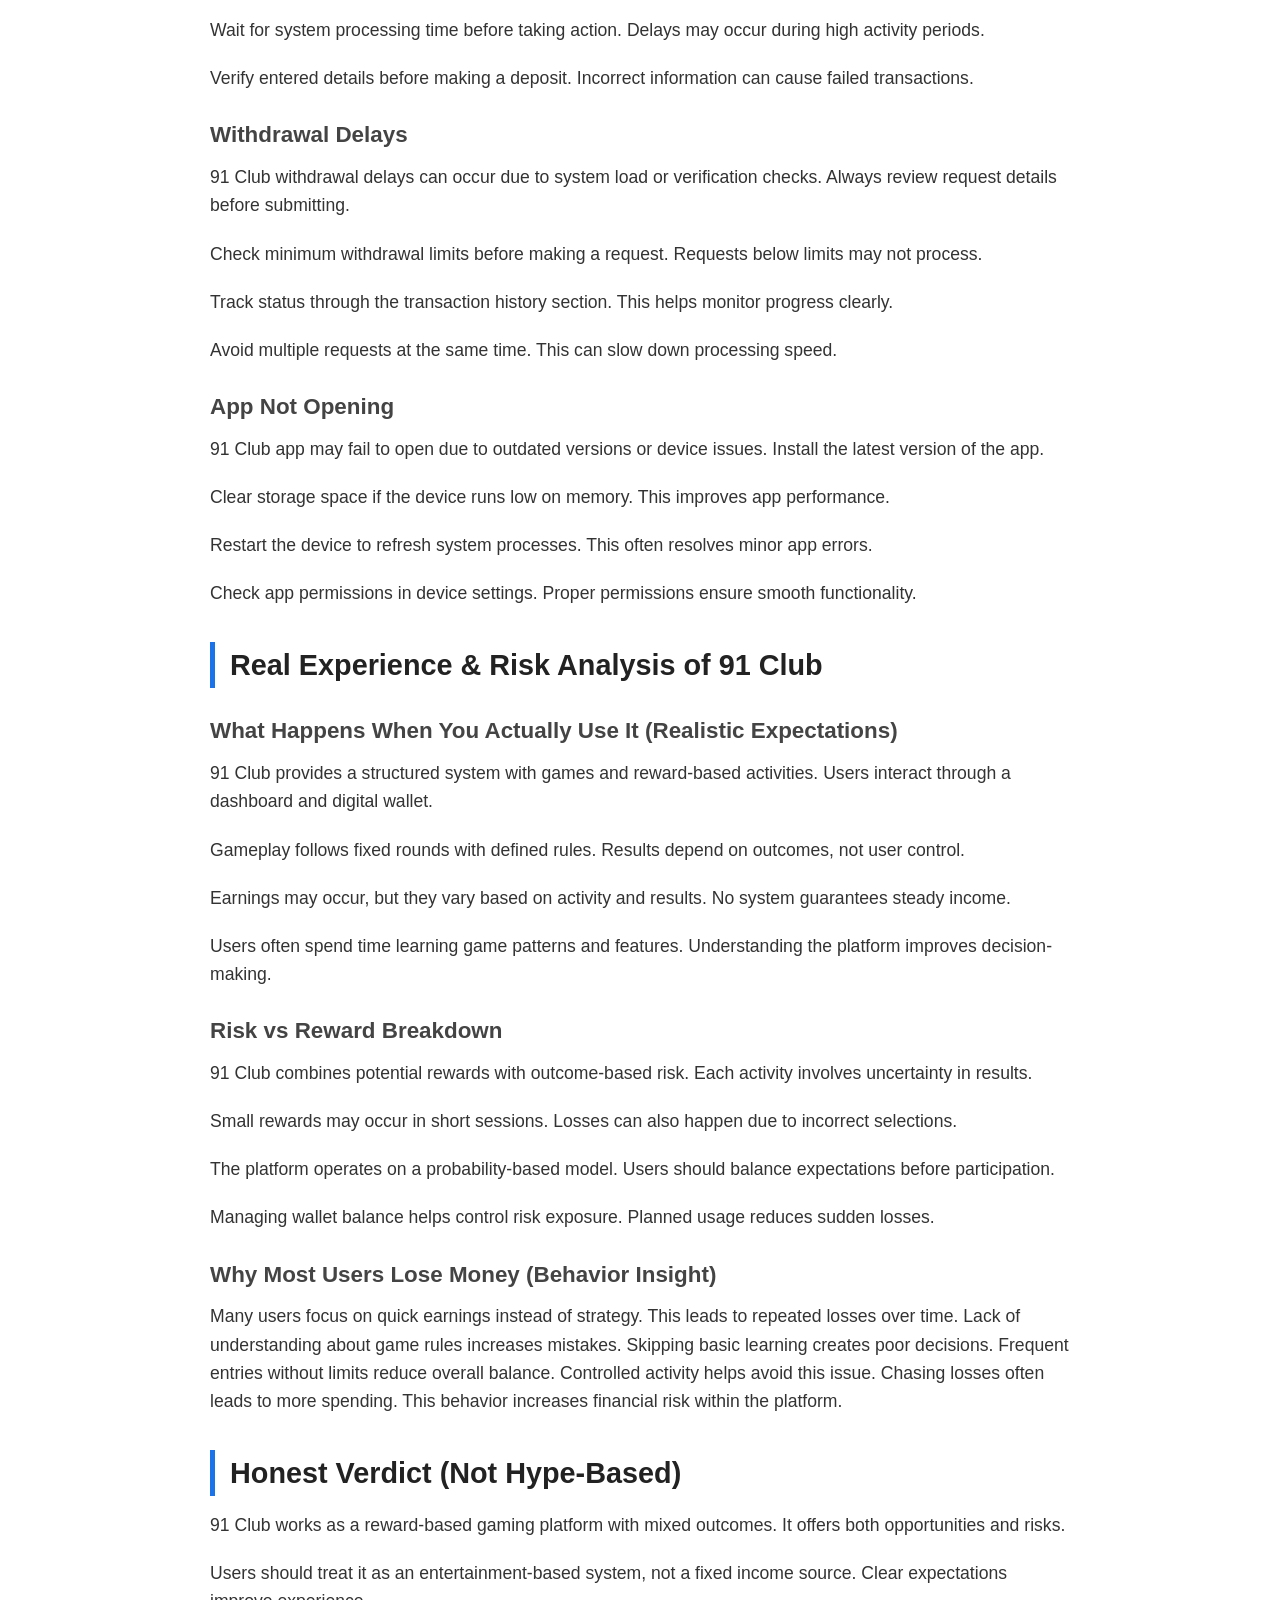
==== commit c085fc43: "Update index.html" ====
--- a/index.html
+++ b/index.html
@@ -207,6 +207,7 @@
                     <li><a href="contact.html">Contact</a></li>
                     <li><a href="privacy-policy.html">Privacy Policy</a></li>
                     <li><a href="disclaimer.html">Disclaimer</a></li>
+                    <li><a href="sitemap.html">Sitemap</a></li>
                 </ul>
             </nav>
         </div>
@@ -606,6 +607,7 @@
                     <li><a href="contact.html">Contact</a></li>
                     <li><a href="privacy-policy.html">Privacy Policy</a></li>
                     <li><a href="disclaimer.html">Disclaimer</a></li>
+                    <li><a href="sitemap.html">Sitemap</a></li>
                 </ul>
             </nav>
             <p>&copy; 2026 91 Club Guide. All rights reserved.</p>
--- a/style.css
+++ b/style.css
@@ -122,6 +122,45 @@
     text-decoration: underline;
 }
 
+/* Download Button Styles */
+.download-section {
+    text-align: center;
+    margin: 30px 0;
+    padding: 20px;
+    background: #f8f9fa;
+    border-radius: 10px;
+    border: 1px dashed #ccc;
+}
+
+.btn-download {
+    display: inline-block;
+    padding: 15px 40px;
+    background-color: #28a745;
+    color: white;
+    text-decoration: none;
+    font-size: 1.2rem;
+    font-weight: bold;
+    border-radius: 50px;
+    transition: background 0.3s, transform 0.2s;
+    cursor: pointer;
+    border: none;
+    box-shadow: 0 4px 15px rgba(40, 167, 69, 0.3);
+}
+
+.btn-download:hover {
+    background-color: #218838;
+    transform: translateY(-2px);
+    color: white;
+}
+
+.safety-note {
+    display: block;
+    margin-top: 12px;
+    font-size: 0.85rem;
+    color: #666;
+    font-style: italic;
+}
+
 nav ul li a {
     text-decoration: none;
     color: var(--text-color);
